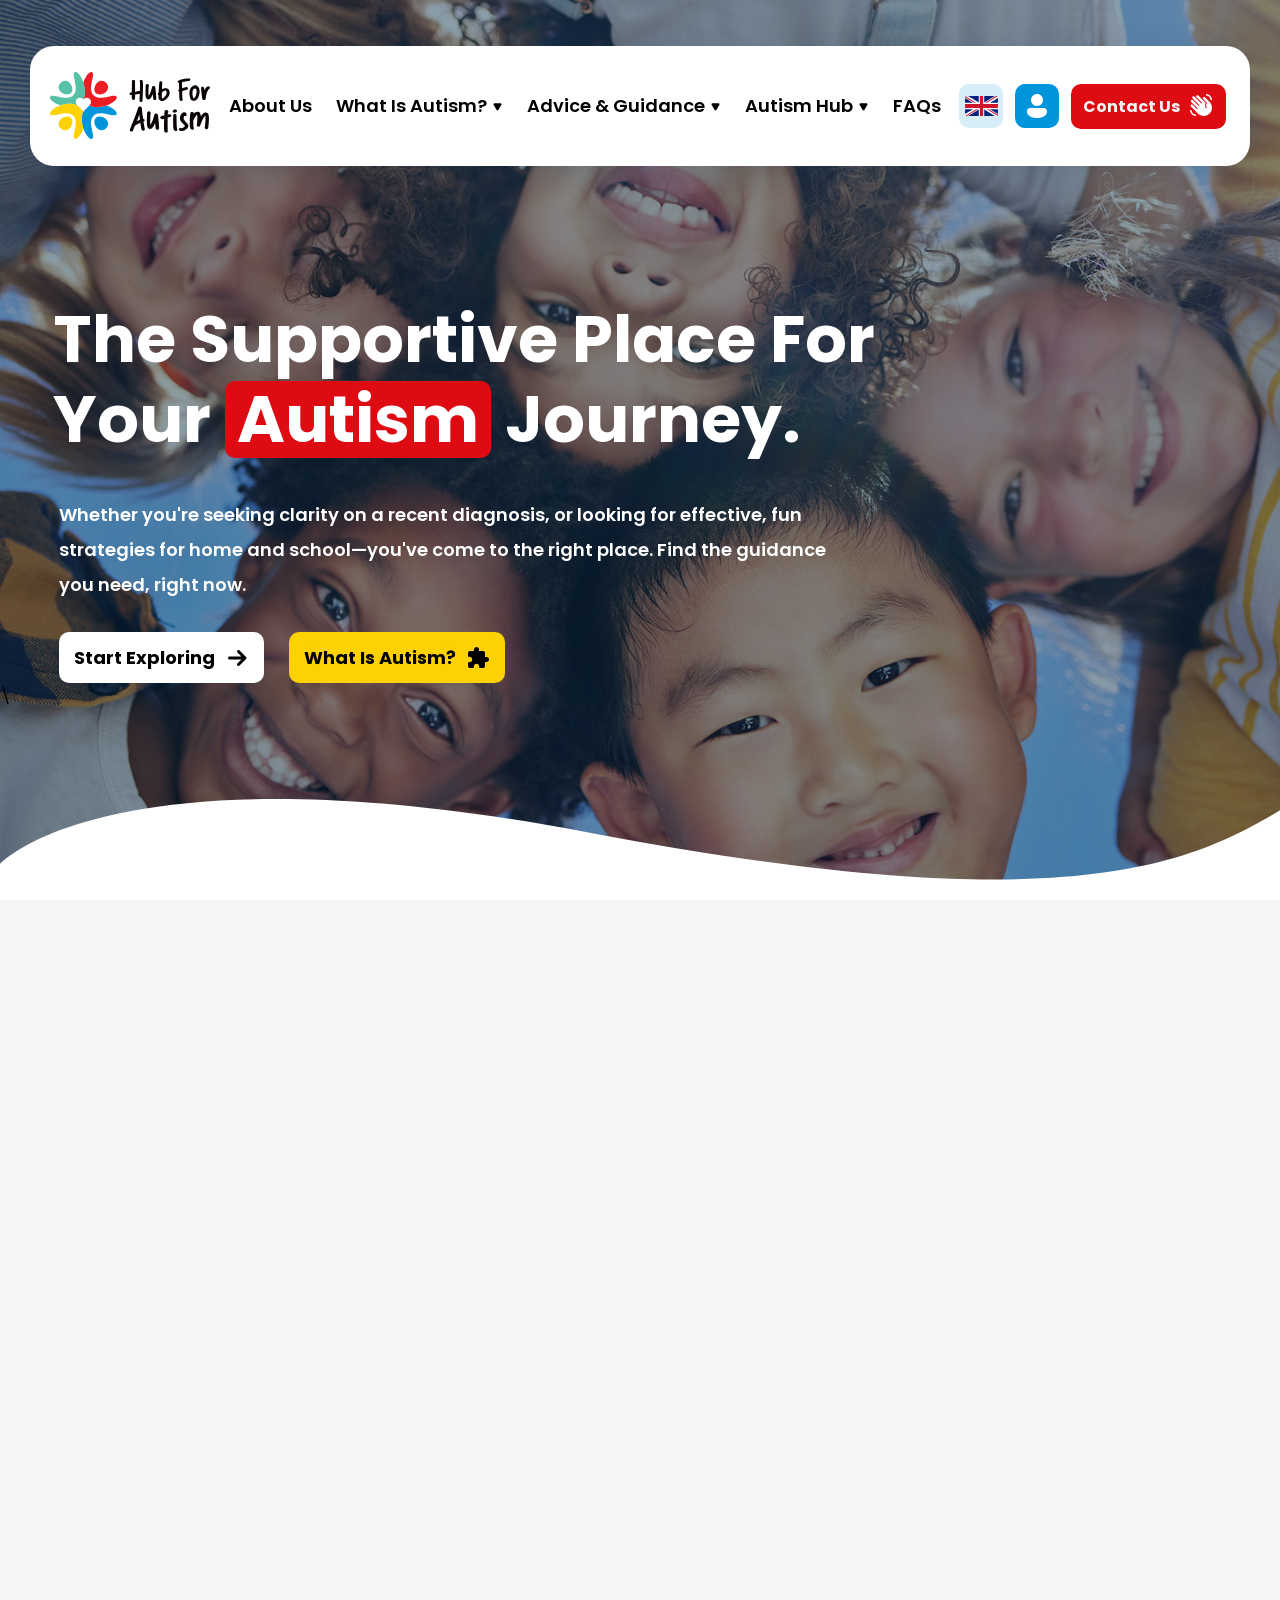
==== index.html @ 1353f4ae "Initial commit" ====
<!DOCTYPE html>
<html lang="en">
<head>
    <meta charset="UTF-8">
    <meta name="viewport" content="width=device-width, initial-scale=1.0">
    <title>Hub For Autism</title>

    <link rel="stylesheet" href="./assets/css/style.css">


    <link rel="preconnect" href="https://fonts.googleapis.com">
    <link rel="preconnect" href="https://fonts.gstatic.com" crossorigin>

    <link href="https://fonts.googleapis.com/css2?family=Poppins:wght@400;500;600;700&display=swap" rel="stylesheet">
</head>
<body>

    <header class="header" id="top">
         <div class="container">
        <div class="header-container">
           
            <div class="logo">
                <img src="./assets/images/Logo.svg" alt="Logo">
            </div>

            <nav class="navbar">

                <a href="#">About Us</a>

                <div class="nav-link" id="autismNavLink">
                     <a href="#" class="arrow-class">
                        <span> What Is Autism?</span>
                        <div class="arrow_down">
                 <svg xmlns="http://www.w3.org/2000/svg" width="10" height="24" viewBox="0 0 10 24" fill="none">
                    <g clip-path="url(#clip0_20278_7721)">
                        <path d="M5.36603 16C4.98113 16.6667 4.01887 16.6667 3.63397 16L0.602887 10.75C0.217987 10.0833 0.699112 9.25 1.46891 9.25L7.53109 9.25C8.30089 9.25 8.78202 10.0833 8.39712 10.75L5.36603 16Z" fill="black"/>
                    </g>
                    <defs>
                        <clipPath id="clip0_20278_7721">
                        <rect width="24" height="10" fill="white" transform="translate(10) rotate(90)"/>
                        </clipPath>
                    </defs>
                    </svg>
                        </div>
                      </a>

                      <div class="mega-menu autism-mega-menu">
                        <div class="mega-menu-inner">

                            <div class="mega-card">
                                <div class="inner-card">
                                <div class="mega-card-icon">
                                       <img src="./assets/images/Group.svg" alt="">
                                </div>

                                <div class="inner-card-content">
                                <h3>What Is Autism?</h3>
                                <div>
                                <p>Gain a clear understanding of what is Autism, its definitions, and its various presentations. This guide offers the clarity needed to move forward with confidence and support.</p>
                                   <a href=""  class="autism_mega_btn  autism_bb" style="background-color: #006FA2;">
                                                <span style="color: white;">Learn more</span>
                                            <div class="hero_icons">
                                                   <svg xmlns="http://www.w3.org/2000/svg" width="19" height="16" viewBox="0 0 19 16" fill="none" class="arrow arrow1">
                            <path d="M9.91821e-05 7.96258C9.91821e-05 7.56476 0.158134 7.18323 0.43944 6.90192C0.720745 6.62062 1.10227 6.46258 1.5001 6.46258H13.3801L9.4401 2.52258C9.17514 2.23823 9.03089 1.86214 9.03775 1.47354C9.04461 1.08494 9.20203 0.714167 9.47686 0.439341C9.75168 0.164515 10.1225 0.00708866 10.5111 0.000232697C10.8997 -0.00662422 11.2757 0.137624 11.5601 0.402584L18.0601 6.90258C18.341 7.18383 18.4988 7.56508 18.4988 7.96258C18.4988 8.36009 18.341 8.74133 18.0601 9.02258L11.5601 15.5226C11.4228 15.67 11.2572 15.7882 11.0732 15.8701C10.8892 15.9521 10.6905 15.9962 10.4891 15.9998C10.2877 16.0033 10.0877 15.9663 9.9009 15.8908C9.71413 15.8154 9.54446 15.7031 9.40202 15.5607C9.25958 15.4182 9.1473 15.2486 9.07185 15.0618C8.99641 14.875 8.95936 14.6749 8.96292 14.4735C8.96647 14.2721 9.01055 14.0735 9.09254 13.8895C9.17452 13.7055 9.29273 13.5399 9.4401 13.4026L13.3801 9.46258H1.5001C0.6721 9.46258 9.91821e-05 8.79058 9.91821e-05 7.96258Z" fill="white"/>
                            </svg>
                             <svg xmlns="http://www.w3.org/2000/svg" width="19" height="16" viewBox="0 0 19 16" fill="none" class="arrow arrow2">
                            <path d="M9.91821e-05 7.96258C9.91821e-05 7.56476 0.158134 7.18323 0.43944 6.90192C0.720745 6.62062 1.10227 6.46258 1.5001 6.46258H13.3801L9.4401 2.52258C9.17514 2.23823 9.03089 1.86214 9.03775 1.47354C9.04461 1.08494 9.20203 0.714167 9.47686 0.439341C9.75168 0.164515 10.1225 0.00708866 10.5111 0.000232697C10.8997 -0.00662422 11.2757 0.137624 11.5601 0.402584L18.0601 6.90258C18.341 7.18383 18.4988 7.56508 18.4988 7.96258C18.4988 8.36009 18.341 8.74133 18.0601 9.02258L11.5601 15.5226C11.4228 15.67 11.2572 15.7882 11.0732 15.8701C10.8892 15.9521 10.6905 15.9962 10.4891 15.9998C10.2877 16.0033 10.0877 15.9663 9.9009 15.8908C9.71413 15.8154 9.54446 15.7031 9.40202 15.5607C9.25958 15.4182 9.1473 15.2486 9.07185 15.0618C8.99641 14.875 8.95936 14.6749 8.96292 14.4735C8.96647 14.2721 9.01055 14.0735 9.09254 13.8895C9.17452 13.7055 9.29273 13.5399 9.4401 13.4026L13.3801 9.46258H1.5001C0.6721 9.46258 9.91821e-05 8.79058 9.91821e-05 7.96258Z" fill="white"/>
                            </svg>
                                                </div>
                                        
                                        </a>
                                </div>
                            </div>
                        
                            </div>
                                           <svg class="star-shape" xmlns="http://www.w3.org/2000/svg"
                                    width="135" height="137"
                                    viewBox="0 0 135 137" fill="none">
                                    <path d="M75.786 77.1329L76.708 118L51.179 84.6376L30.9794 109.562L34.8527 74.1718L0 79.4731L30.2994 52.0998L15.9667 31.5189L41.3925 36.2905L61.6491 -9.39723L68.762 28.2525L135 -19L79.8836 52.0191L109.489 73.9507L75.786 77.1329Z" fill="#F5F5F5"/>
                                </svg>
                                                        </div>
                               
                        <div class="mega-links">

    <div class="mega-links-col">

        <a href="#" class="mega-link-item">
            <div class="main">
                <div class="mega-link-icon">
                  <svg xmlns="http://www.w3.org/2000/svg" width="49" height="49" viewBox="0 0 49 49" fill="none">
                    <g clip-path="url(#clip0_20278_7607)">
                        <path d="M37.9014 18.9956C37.5304 18.7953 37.1182 18.6835 36.6969 18.6689C35.6985 18.6689 34.1693 18.9547 33.5772 18.9956C33.2237 18.9725 32.869 18.9725 32.5155 18.9956C32.24 19.0643 31.9913 19.2136 31.8009 19.4243C31.3109 20.0368 31.1068 20.9556 30.678 21.6293C30.6113 21.7456 30.517 21.8437 30.4034 21.9149C30.2898 21.9861 30.1605 22.0283 30.0267 22.0377C29.5367 22.0377 29.2509 22.0377 29.0876 21.7314C28.4751 20.9147 28.3117 19.6897 27.2521 19.2406C26.6747 19.0445 26.0634 18.9681 25.4555 19.016C24.5571 19.016 23.5179 19.1997 22.7237 19.2814C22.8244 19.0296 22.9061 18.771 22.9687 18.5056C23.2137 17.2806 22.9687 15.9555 23.2341 14.7122L23.6016 14.8347C23.9895 14.9265 24.3938 14.9265 24.7837 14.8347C26.2213 14.3608 27.4155 13.3418 28.1096 11.9967C28.3699 11.507 28.506 10.9609 28.506 10.4063C28.506 9.85169 28.3699 9.30556 28.1096 8.81583C27.9443 8.52714 27.7109 8.28323 27.4298 8.10531C27.1487 7.92739 26.8284 7.82087 26.4967 7.79499C25.8727 7.72275 25.2424 7.72275 24.6184 7.79499H24.0916C23.5376 6.90461 23.1437 5.9241 22.9279 4.89787C22.7584 4.28537 22.4583 3.7137 22.0499 3.2237C21.5173 2.79164 20.8943 2.48492 20.227 2.32624C19.5598 2.16755 18.8654 2.16098 18.1953 2.30699C18.0238 2.32254 17.8648 2.40313 17.7509 2.53222C17.637 2.66131 17.5769 2.82911 17.5828 3.00116C17.588 3.08702 17.6101 3.171 17.6478 3.24829C17.6855 3.32559 17.7382 3.39467 17.8027 3.45157C17.8672 3.50848 17.9423 3.55209 18.0236 3.57991C18.105 3.60772 18.1911 3.61919 18.2769 3.61366C19.8082 3.61366 20.6045 3.61366 21.0332 4.18533C21.366 4.66308 21.5844 5.21637 21.6641 5.7962C21.905 6.91504 22.3623 7.97466 23.0116 8.91791C23.1171 9.05952 23.2521 9.17663 23.4071 9.2612C23.5622 9.34578 23.7337 9.39583 23.9099 9.40791H25.825C26.1517 9.40791 26.4987 9.40791 26.6417 9.63249C26.7952 9.96663 26.8461 10.3388 26.7879 10.7019C26.7297 11.065 26.5652 11.4026 26.315 11.6721C25.8107 12.3597 25.0938 12.862 24.2754 13.1013C24.112 13.1013 23.8874 13.1013 23.6629 12.9584C23.2532 12.8604 22.838 12.8331 22.4174 12.8767C22.1439 12.8943 21.8837 13.0017 21.6773 13.1822C21.471 13.3627 21.33 13.6062 21.2762 13.8751C20.9291 15.2634 21.1128 16.7722 20.8066 18.1789C20.7147 18.5546 20.5616 18.9139 20.3574 19.2406C19.8266 19.2406 18.9691 18.8731 18.867 18.8731C18.2776 18.7025 17.6676 18.6132 17.054 18.6077C16.7574 17.6498 16.3315 16.737 15.7882 15.8943C15.4556 15.4508 15.0243 15.0908 14.5286 14.8428C14.0329 14.5947 13.4862 14.4654 12.9319 14.4651C12.4424 14.4354 11.9535 14.5304 11.5107 14.741C11.068 14.9517 10.6859 15.2712 10.4002 15.6697C9.75626 16.8137 9.35393 18.0777 9.21807 19.3835L8.40141 19.5264H5.09799C4.40897 19.5244 3.72296 19.4352 3.05633 19.261C2.54591 19.1385 2.44383 18.6893 2.44383 18.1993C2.56633 17.009 2.8787 15.8453 3.36258 14.753C4.31382 12.481 5.7728 10.457 7.62762 8.83624C9.48275 7.16176 11.674 5.90257 14.0548 5.14287C14.1648 5.07729 14.2496 4.97667 14.2955 4.85715C14.3415 4.73764 14.3461 4.60614 14.3084 4.48374C14.2707 4.36135 14.1931 4.25514 14.0879 4.18215C13.9826 4.10916 13.856 4.07361 13.7281 4.0812C11.1543 4.80507 8.76234 6.06435 6.70887 7.77662C4.61383 9.50062 2.94472 11.6847 1.83133 14.1589C1.06372 15.6758 0.671614 17.3548 0.687993 19.0548C0.74719 19.5657 0.96059 20.0464 1.29979 20.433C1.63898 20.8197 2.08789 21.0938 2.58674 21.219C3.37483 21.4367 4.1772 21.5728 4.99387 21.6273H8.42183C8.9581 21.6586 9.49506 21.6586 10.0327 21.6273C10.2759 21.6112 10.5087 21.523 10.7015 21.3739C10.8942 21.2248 11.0381 21.0215 11.1148 20.7902C11.2863 19.606 11.5803 18.4423 11.9927 17.3194C12.0574 17.1152 12.1846 16.9365 12.3565 16.8086C12.5283 16.6807 12.7361 16.6101 12.9502 16.6068C13.1802 16.606 13.4071 16.6592 13.6128 16.762C13.8184 16.8648 13.9971 17.0145 14.1344 17.1989C14.6707 18.1299 15.0994 19.1092 15.4207 20.1369C15.5113 20.3299 15.6478 20.4978 15.8183 20.6259C15.9888 20.754 16.188 20.8385 16.3986 20.8719C17.2153 20.9263 18.0313 20.9263 18.8466 20.8719C19.0507 20.8719 20.3982 21.0556 20.8882 21.0352C21.0855 21.0391 21.2811 20.999 21.4609 20.9177C21.6406 20.8365 21.8 20.7162 21.9274 20.5656V20.4431C22.7237 20.4431 24.112 20.3002 25.2737 20.3206C25.6767 20.3033 26.0791 20.3657 26.4579 20.5044C26.9275 20.729 26.9887 21.2394 27.15 21.6885C27.3072 22.2398 27.6094 22.74 28.0279 23.1361C28.5588 23.5587 29.2284 23.7629 29.9063 23.7077C30.5167 23.6955 31.1027 23.4627 31.556 23.0544C32.0664 22.4242 32.4951 21.7437 32.8422 21.0127C33.6589 21.0127 36.2906 20.7473 36.2906 20.7473C36.2906 21.0944 35.8414 23.6057 35.6168 24.6061C35.395 25.6119 35.1227 26.6042 34.8002 27.5828L32.6176 34.0712C32.4667 34.6354 32.2757 35.1881 32.0459 35.725C31.9435 35.9654 31.782 36.1761 31.5764 36.3375C30.919 36.7429 30.1812 37 29.4142 37.0909C28.1178 37.2134 26.8132 37.2134 25.5187 37.0909H22.7012C22.395 37.1113 22.0887 37.1113 21.7825 37.0909C22.1154 36.3249 22.3289 35.5124 22.4154 34.6817C22.6881 33.1708 22.6881 31.6233 22.4154 30.1124C22.3334 29.9058 22.1976 29.7248 22.022 29.5884C21.8464 29.452 21.6375 29.365 21.417 29.3366L19.8654 29.1325C19.3003 29.0371 18.7718 28.7901 18.3362 28.4179C18.1571 28.2701 18.0104 28.0871 17.905 27.8802C17.7997 27.6733 17.7379 27.447 17.7237 27.2153C17.7237 26.6437 17.7237 26.3374 18.0912 26.2762C18.777 26.2417 19.4642 26.3036 20.1328 26.4599C20.582 26.5702 21.0495 26.5702 21.4987 26.4599C21.72 26.3207 21.9032 26.1285 22.0315 25.9007C22.1598 25.6729 22.2293 25.4167 22.2337 25.1553C22.3072 24.0324 22.3072 22.9101 22.2337 21.7886C22.2285 21.7027 22.2064 21.6187 22.1687 21.5414C22.1309 21.4642 22.0783 21.3951 22.0138 21.3382C21.9493 21.2813 21.8742 21.2376 21.7928 21.2098C21.7114 21.182 21.6254 21.1705 21.5395 21.1761C21.3698 21.1866 21.2109 21.2629 21.0966 21.3887C20.9822 21.5145 20.9214 21.6799 20.927 21.8498C20.9915 22.9462 20.9505 24.0463 20.8045 25.1349C20.2116 25.0621 19.6247 24.9461 19.0487 24.7878C18.3523 24.6506 17.6298 24.7664 17.0111 25.1145C16.6842 25.3699 16.4281 25.7047 16.2673 26.0871C16.1065 26.4695 16.0463 26.8868 16.0924 27.299C16.0944 28.034 16.3374 28.7507 16.7865 29.3366C17.4433 30.1445 18.3341 30.7294 19.3366 31.0108L20.5616 31.2354C20.6494 32.0622 20.6494 32.8973 20.5616 33.7242C20.5003 34.7042 20.2084 35.6556 19.7041 36.4988C19.7041 36.6009 19.4999 36.6009 19.3774 36.6417C18.95 36.7642 18.5145 36.8391 18.0707 36.8663H15.5207C14.5188 36.8923 13.5164 36.8446 12.5215 36.7234C11.9613 36.6715 11.415 36.5193 10.9086 36.2742C10.6124 36.1135 10.3606 35.8821 10.1756 35.6004C9.72645 34.9063 9.37937 34.11 8.99145 33.5608C7.40154 31.438 5.96987 29.2011 4.70803 26.8682C3.89545 25.3166 3.25233 23.6832 2.78887 21.9927C2.78008 21.912 2.75419 21.834 2.71291 21.7641C2.67164 21.6941 2.61592 21.6338 2.54949 21.587C2.48306 21.5403 2.40742 21.5082 2.32763 21.493C2.24784 21.4778 2.16573 21.4798 2.08675 21.4988C2.00778 21.5178 1.93377 21.5534 1.86964 21.6033C1.80552 21.6531 1.75276 21.7161 1.71487 21.7879C1.67699 21.8598 1.65485 21.9389 1.64994 22.02C1.64502 22.1011 1.65744 22.1823 1.68637 22.2582C2.06612 24.061 2.65412 25.8147 3.4422 27.4807C4.63185 29.9549 5.99571 32.3415 7.52349 34.6225C7.95224 35.2758 8.29933 36.2762 8.80974 37.05C9.09762 37.5053 9.48962 37.8892 9.95103 38.173C10.6584 38.5467 11.4252 38.7954 12.2173 38.9079L13.1748 39.0304V40.5188C13.1871 40.9455 13.2769 41.3682 13.4402 41.7642C13.6158 42.1869 13.8955 42.5605 14.2569 42.8443L14.6244 43.0484C14.6152 43.1093 14.6152 43.1713 14.6244 43.2322C14.7 44.4184 15.0327 45.574 15.6044 46.6173C16.0638 47.389 16.7375 48.0117 17.5399 48.4139C18.5129 48.8424 19.5719 49.0396 20.6339 48.99C21.6959 48.9404 22.732 48.6454 23.6608 48.1281C24.6394 47.648 25.4253 46.849 25.8892 45.8626C26.353 44.8762 26.4672 43.7613 26.2129 42.7014C26.5332 42.547 26.8341 42.3551 27.1092 42.1297C27.5662 41.6971 27.9291 41.1747 28.175 40.5954C28.4209 40.0161 28.5446 39.3923 28.5384 38.763H29.6409C30.666 38.6769 31.6605 38.3705 32.5564 37.8647C33.0474 37.5604 33.449 37.1313 33.7201 36.6213C34.01 36.0251 34.2618 35.4126 34.4755 34.7838C35.0676 33.2954 35.7393 31.8275 36.3314 30.337C36.5968 29.6633 36.8418 29.01 37.0664 28.2954C37.4135 27.2562 37.7197 26.2578 37.9647 25.1145C38.2057 24.0256 38.369 22.9237 38.4547 21.809C38.5202 21.1641 38.5202 20.5143 38.4547 19.8694C38.4262 19.6939 38.3627 19.526 38.268 19.3755C38.1733 19.2251 38.0494 19.0952 37.9035 18.9935M23.4791 45.8843C22.7249 46.3701 21.8636 46.6644 20.9699 46.7418C20.0856 46.8669 19.1843 46.7829 18.3382 46.4968C17.6775 46.2838 17.1088 45.8525 16.7253 45.2739C16.386 44.735 16.1247 44.1507 15.9494 43.5384H16.0719C16.89 43.6705 17.7134 43.7385 18.5424 43.7426C19.7469 43.7426 20.9515 43.5997 22.0928 43.518C23.0456 43.4418 23.9909 43.3057 24.9287 43.1097C24.9488 43.6585 24.8257 44.2031 24.5715 44.69C24.3174 45.1768 23.9409 45.5871 23.4791 45.8843ZM26.0312 40.8087C24.7545 41.3919 23.3376 41.5974 21.9479 41.4008C20.6432 41.5029 19.2774 41.605 17.8686 41.6254C17.3174 41.654 16.7661 41.654 16.2149 41.6254C15.9065 41.61 15.6032 41.5409 15.3186 41.4212C15.0685 41.347 14.8474 41.1972 14.6857 40.9925C14.5394 40.7072 14.4558 40.394 14.4407 40.0737C14.4202 39.7406 14.4202 39.4065 14.4407 39.0733H15.4819C16.7736 39.1033 18.0592 39.0284 19.3386 38.8487C19.9348 38.7364 20.5003 38.4935 20.9924 38.1342C21.0826 38.2425 21.2036 38.3209 21.3394 38.3587C21.7696 38.4404 22.2044 38.488 22.6441 38.5017H25.4187L27.1521 38.665C27.1227 39.0804 27.0078 39.4853 26.8146 39.8542C26.6214 40.2231 26.354 40.5481 26.0292 40.8087" fill="black"/>
                        <path d="M48.0812 8.775C47.7437 7.86577 47.3496 6.98105 46.8991 6.12083C46.2954 4.7361 45.3817 3.50858 44.2283 2.53297C43.075 1.55737 41.713 0.859769 40.2474 0.493995C37.4126 -0.224734 34.4352 -0.154129 31.6377 0.698162C31.514 0.733575 31.4037 0.804789 31.3205 0.902827C31.2373 1.00087 31.1849 1.12134 31.1701 1.24907C31.1552 1.3768 31.1785 1.50606 31.237 1.62057C31.2955 1.73508 31.3866 1.82971 31.4988 1.89254C31.6463 1.97595 31.8198 2.00074 31.9847 1.96195C34.5408 1.24641 37.2442 1.24641 39.8002 1.96195C41.0187 2.29626 42.143 2.90874 43.0847 3.7512C44.0263 4.59366 44.7597 5.64313 45.227 6.81704C45.3699 7.16412 45.6966 7.8787 45.9416 8.59329C46.1866 9.30787 46.3499 9.53245 46.2682 9.79787C46.1866 10.0633 46.0028 10.0225 45.8395 10.145C45.3699 10.4512 44.7778 10.737 44.3082 11.0208C44.0197 11.2019 43.7611 11.4196 43.5324 11.6742C43.4125 11.8064 43.3201 11.9611 43.2605 12.1293C43.201 12.2976 43.1754 12.476 43.1853 12.6542C43.1853 12.9808 43.3282 13.5117 43.3282 13.7546C43.3062 14.2151 43.1731 14.6634 42.9403 15.0613C42.8822 15.2054 42.7876 15.3319 42.666 15.4285C42.5443 15.5251 42.3997 15.5885 42.2462 15.6125C41.7786 15.6125 41.5744 15.3267 41.3703 15.0205C41.0753 14.5196 40.7335 14.0479 40.3494 13.6117C39.9874 13.2207 39.5191 12.944 39.0019 12.8155C38.6743 12.7328 38.3312 12.7328 38.0036 12.8155C37.2641 13.1072 36.548 13.4553 35.8619 13.8567C35.6901 13.9581 35.5044 14.0338 35.3106 14.0813H35.1677C35.009 13.8639 34.8723 13.6314 34.7594 13.3871C34.4123 12.6317 34.1469 11.7334 33.8202 11.08L33.6773 10.7962C34.7203 10.186 35.6188 9.35713 36.311 8.36666C36.6563 7.8314 36.787 7.18568 36.6773 6.55828C36.5676 5.93087 36.2254 5.36788 35.719 4.98158C35.4636 4.72969 35.1604 4.53131 34.8274 4.39809C34.4943 4.26487 34.138 4.19947 33.7794 4.20575C32.7148 4.41343 31.6758 4.73515 30.6801 5.16533L30.578 4.81825L29.4347 1.6557C29.3833 1.5095 29.2758 1.38973 29.1361 1.32272C28.9963 1.25572 28.8357 1.24697 28.6895 1.29841C28.6171 1.32388 28.5504 1.36336 28.4933 1.4146C28.4362 1.46583 28.3897 1.52782 28.3565 1.59702C28.2895 1.73677 28.2808 1.89742 28.3322 2.04362L29.3326 5.247C29.3326 5.247 29.5164 5.90033 29.6184 6.12491C29.6725 6.26459 29.768 6.38441 29.892 6.46834C30.0161 6.55226 30.1628 6.59628 30.3126 6.5945C31.313 6.5945 32.3543 5.90033 33.3935 5.737C33.6198 5.68083 33.8572 5.68726 34.0801 5.75558C34.3031 5.82391 34.5033 5.95158 34.6593 6.12491C34.8612 6.29257 34.9953 6.52788 35.0366 6.78704C35.0779 7.0462 35.0237 7.31154 34.8839 7.53366C34.1285 8.46262 33.1812 9.22212 32.1072 9.755C31.9407 9.84958 31.8056 9.99087 31.7185 10.1614C31.6315 10.3319 31.5962 10.5243 31.6172 10.7146C31.7193 11.1746 31.8759 11.617 32.0868 12.0417C32.3727 12.695 32.6177 13.5933 32.9239 14.3671C33.0954 14.7727 33.3132 15.1538 33.5772 15.5105C33.7695 15.7668 34.0193 15.9743 34.3066 16.1162C34.5939 16.258 34.9106 16.3303 35.231 16.3271C36.0447 16.2346 36.8259 15.9551 37.5136 15.5105C37.9219 15.2859 38.5957 15.0205 38.5957 15.0205C38.8774 15.2593 39.1122 15.5513 39.2898 15.878C39.5729 16.3557 39.9132 16.7906 40.3107 17.1826C40.599 17.4474 40.9424 17.6451 41.3163 17.7616C41.6901 17.8781 42.085 17.9105 42.4728 17.8563C42.8774 17.8154 43.2687 17.6886 43.6204 17.4844C43.9721 17.2802 44.2763 17.0033 44.5124 16.6722C45.1167 15.8555 45.4597 14.8735 45.4924 13.8567C45.5427 13.5183 45.5427 13.1743 45.4924 12.8359C46.0641 12.4275 46.9216 12.0396 47.532 11.57C47.8476 11.2919 48.0925 10.9427 48.2466 10.5512C48.3734 9.95629 48.3165 9.33684 48.0833 8.775" fill="#0095DA"/>
                    </g>
                    <defs>
                        <clipPath id="clip0_20278_7607">
                        <rect width="49" height="49" fill="white"/>
                        </clipPath>
                    </defs>
                    </svg>
                </div>
                <div class="mega-link-text">
                    <h4>History of Autism</h4>
                    <p>Explore the evolution of Autism and understand the history.</p>
                </div>
            </div>
        </a>

        <svg xmlns="http://www.w3.org/2000/svg" width="444" height="2" viewBox="0 0 444 2" fill="none" class="mega-link-line">
            <path d="M1 1H443" stroke="#005379" stroke-opacity="0.1" stroke-width="2" stroke-linecap="round"/>
        </svg>

        <a href="#" class="mega-link-item">
            <div class="main">
                <div class="mega-link-icon">
                   <svg xmlns="http://www.w3.org/2000/svg" width="49" height="49" viewBox="0 0 49 49" fill="none">
                    <g clip-path="url(#clip0_20278_7619)">
                        <path fill-rule="evenodd" clip-rule="evenodd" d="M18.0891 28.0424C19.2732 26.7969 20.437 25.6107 21.5211 24.6716C22.348 24.8941 23.1994 25.0187 24.0528 25.0391C24.1307 25.0449 24.2091 25.0352 24.2833 25.0106C24.3575 24.986 24.4261 24.947 24.4851 24.8957C24.5442 24.8445 24.5925 24.782 24.6272 24.712C24.662 24.642 24.6826 24.5658 24.6877 24.4878C24.6933 24.4111 24.6833 24.334 24.6583 24.2612C24.6334 24.1884 24.594 24.1214 24.5425 24.0642C24.491 24.0071 24.4285 23.9608 24.3588 23.9284C24.289 23.8959 24.2134 23.8779 24.1365 23.8753C19.5407 23.4466 17.3949 20.6046 17.3337 17.6237C17.9666 17.9586 18.6607 18.1668 19.3753 18.2362C19.7102 18.2866 20.0436 18.2866 20.3757 18.2362C20.716 18.19 21.0434 18.1015 21.3578 17.9708C22.1479 17.6841 22.851 17.199 23.3995 16.5621C23.3995 16.5621 23.3995 16.3987 23.522 16.3171C23.7778 16.4804 24.0439 16.6233 24.3202 16.7458C25.0246 17.0745 25.7657 17.3216 26.5252 17.4808C27.9748 17.7503 29.4591 17.785 30.9189 17.5829C31.0943 19.1323 30.6721 20.6902 29.7385 21.9391C28.8049 23.188 27.4301 24.0338 25.8944 24.3041C25.7191 24.3246 25.5589 24.4131 25.4481 24.5506C25.3374 24.688 25.285 24.8634 25.3023 25.0391C25.3277 25.2161 25.4205 25.3764 25.5612 25.4867C25.7019 25.597 25.8798 25.6487 26.0577 25.6311C27.05 25.5304 28.0136 25.2392 28.8956 24.7736C29.6034 25.5331 30.2363 26.3498 30.7944 27.2236C31.121 27.7136 31.4293 28.2036 31.7356 28.7141C32.0418 29.2245 32.3072 29.7369 32.5727 30.2678C32.8912 30.8776 33.1702 31.5037 33.4097 32.1461C33.8385 32.8832 34.8818 33.0261 35.3105 31.7378C35.1472 30.3903 34.943 30.6353 34.5347 29.4511C34.3078 28.8096 34.0278 28.1882 33.6976 27.5932C33.3714 26.9891 32.9739 26.4263 32.5135 25.917C31.803 25.1412 31.0001 24.4555 30.1227 23.8753C31.0709 22.9585 31.7988 21.8386 32.2514 20.5997C32.7041 19.3609 32.8698 18.0355 32.736 16.7234C32.7365 15.6502 32.5256 14.5875 32.1151 13.5959C31.7047 12.6043 31.1029 11.7034 30.344 10.9446C29.5852 10.1857 28.6843 9.5839 27.6927 9.17347C26.7011 8.76305 25.6384 8.55207 24.5652 8.55261C22.2411 8.45713 19.9734 9.28363 18.2557 10.8522C16.538 12.4207 15.5095 14.6043 15.3941 16.9275C15.3327 18.4493 15.7352 19.9538 16.5483 21.2417C17.3614 22.5295 18.5466 23.5398 19.947 24.1387C18.7547 24.839 17.6256 25.6454 16.5782 26.5499C15.6462 27.356 14.8349 28.2918 14.1691 29.3286C13.5112 30.2818 13.1679 31.4168 13.187 32.5749C13.187 33.5365 14.3712 34.0673 14.5345 33.2915C14.6979 31.8827 15.1266 31.7602 15.9841 30.5761C16.6402 29.6913 17.3418 28.8468 18.0891 28.0424ZM24.5652 10.9026C26.0394 10.8368 27.4851 11.324 28.6188 12.2685C29.7526 13.2131 30.4928 14.5469 30.6943 16.0088C29.4463 15.9594 28.21 15.7466 27.0173 15.3759C25.8078 14.9881 24.6593 14.4314 23.6057 13.7221C22.7263 13.1526 21.9294 12.4649 21.2373 11.6784C22.2834 11.1991 23.4151 10.9353 24.5652 10.9026ZM19.8878 12.4134C20.4595 13.569 21.2577 14.598 22.2357 15.4371L22.3378 15.5392C22.071 15.6579 21.7894 15.7403 21.5007 15.7842C21.1672 15.8046 20.8338 15.8046 20.5003 15.7842L19.4999 15.9271C18.832 16.1078 18.1483 16.224 17.4582 16.2742C17.7605 14.7307 18.6266 13.3531 19.8878 12.4134Z" fill="#020202"/>
                        <path fill-rule="evenodd" clip-rule="evenodd" d="M32.1032 36.0906C32.163 35.9959 32.1948 35.8861 32.1948 35.7741C32.1948 35.6621 32.163 35.5523 32.1032 35.4577C31.6132 34.6614 30.4698 35.7435 29.1836 36.0497C28.0321 36.3124 26.867 36.4826 25.6882 36.5602C22.6827 36.8228 19.6549 36.4827 16.7825 35.5597C15.3311 35.1218 13.9539 34.468 12.6971 33.6202C11.4869 32.8372 10.3934 31.8873 9.44882 30.7986C7.76442 28.712 6.65112 26.2235 6.21805 23.5771C5.78497 20.9307 6.04698 18.2171 6.9784 15.7025C7.77841 13.1491 9.10905 10.7937 10.8831 8.7906C12.6571 6.7875 14.8345 5.18197 17.2725 4.07928C18.7713 3.43845 20.3318 2.95273 21.9295 2.62969C23.4633 2.28111 25.0417 2.17093 26.609 2.30303C30.8904 2.89103 34.7757 5.12665 37.436 8.53215C40.1604 11.9504 41.6433 16.1925 41.6418 20.5637C41.6211 22.2577 41.4088 23.944 41.0089 25.5903C40.6323 27.2274 39.9387 28.7748 38.9672 30.1452C38.0396 31.2045 37.0292 32.1883 35.9456 33.0873C35.0266 33.5836 34.1517 34.1573 33.3302 34.8023C33.2715 34.917 33.2459 35.0458 33.2562 35.1742C33.2666 35.3026 33.3125 35.4256 33.3888 35.5295C33.465 35.6333 33.5687 35.7139 33.6882 35.7621C33.8077 35.8104 33.9382 35.8244 34.0652 35.8027C36.4008 34.6261 38.4831 33.003 40.1943 31.0252C41.3172 29.5348 42.1134 27.8198 42.5218 25.9986C43.0011 24.2318 43.2684 22.4141 43.318 20.5841C43.43 15.7942 41.8869 11.1122 38.9489 7.32757C36.0584 3.43568 31.747 0.843729 26.9541 0.116403C25.135 -0.0936558 23.2943 -0.0178788 21.4987 0.340987C19.7488 0.692067 18.0388 1.21876 16.3946 1.91307C13.6486 3.15123 11.2007 4.96485 9.21655 7.23118C7.23236 9.49751 5.75821 12.1637 4.89386 15.0492C3.91435 17.9126 3.70622 20.9835 4.29043 23.9528C4.87463 26.9222 6.23055 29.6854 8.22178 31.9644C10.5115 34.2746 13.3105 36.0164 16.3946 37.0502C19.5003 37.8508 22.7181 38.1268 25.9149 37.8668C27.1532 37.7532 28.3816 37.5485 29.5899 37.2543C30.4569 36.9277 31.2947 36.5397 32.1032 36.0906Z" fill="#0095DA"/>
                        <path fill-rule="evenodd" clip-rule="evenodd" d="M44.9944 43.0568C44.7801 42.0523 44.3168 41.1179 43.6469 40.3393C42.8077 39.3389 41.7052 38.5427 40.764 37.6239C39.8228 36.7052 39.2532 36.0702 38.4774 35.3352C38.2512 35.1156 38.0051 34.9174 37.7424 34.7431C37.6283 34.6216 37.4754 34.5438 37.3101 34.523C37.1448 34.5023 36.9774 34.54 36.8369 34.6296C36.6964 34.7192 36.5917 34.8551 36.5408 35.0138C36.4899 35.1725 36.496 35.3439 36.5582 35.4986C36.8849 35.7558 37.1775 36.0484 37.4361 36.3765C38.1507 37.1523 38.8244 38.0098 39.4778 38.7856C40.1311 39.5615 41.2949 40.5435 42.0503 41.5439C42.4668 42.0952 42.7424 42.7424 42.8486 43.4223C42.8821 44.0135 42.7312 44.6006 42.4167 45.1024C42.1022 45.6042 41.6395 45.996 41.0927 46.2234C40.5963 46.5672 40.0134 46.7648 39.4103 46.7937C38.8072 46.8225 38.2081 46.6816 37.6811 46.3868C37.2412 46.0467 36.8497 45.6483 36.5174 45.2026C35.9695 44.3926 35.4776 43.546 35.0453 42.6689C34.3103 41.2806 33.5753 39.8902 33.0036 38.4386C32.6974 37.7444 32.7791 37.969 32.4932 37.2544C32.2074 36.5398 31.1437 37.2544 31.3683 37.7852C31.6745 38.7448 31.6133 38.7856 31.9604 39.7248C32.4299 40.9927 32.9404 42.2401 33.4916 43.4856C33.8904 44.471 34.3532 45.4238 34.8799 46.3439C35.3005 47.0299 35.8314 47.6383 36.4541 48.1426C37.3218 48.7026 38.3327 49.0004 39.3655 49.0004C40.3983 49.0004 41.4091 48.7026 42.2769 48.1426C43.2029 47.6834 43.9623 46.9464 44.4492 46.0346C44.936 45.1228 45.1279 44.0818 44.9944 43.0568ZM25.0963 27.5524C25.1052 27.4339 25.077 27.3155 25.0155 27.2138C24.954 27.112 24.8624 27.032 24.7533 26.9848C24.6808 26.9546 24.6031 26.9387 24.5246 26.9378C24.4075 26.9338 24.2918 26.9647 24.1922 27.0265C24.0926 27.0883 24.0136 27.1782 23.9652 27.2849C23.9334 27.3558 23.9154 27.432 23.9121 27.5095C23.7284 28.2445 23.5038 28.9387 23.3813 29.7166C23.2847 30.3389 23.2847 30.9725 23.3813 31.5949C23.4834 32.3503 23.6467 33.0669 23.81 33.8019C23.81 33.9806 23.881 34.152 24.0074 34.2783C24.1337 34.4047 24.3051 34.4757 24.4838 34.4757C24.6625 34.4757 24.8338 34.4047 24.9602 34.2783C25.0865 34.152 25.1575 33.9806 25.1575 33.8019C25.1575 33.0669 25.4229 32.3728 25.5046 31.6378C25.5226 31.325 25.5226 31.0114 25.5046 30.6986C25.525 30.391 25.525 30.0847 25.5046 29.7798C25.4434 28.9816 25.2392 28.2874 25.0963 27.5524Z" fill="#020202"/>
                    </g>
                    <defs>
                        <clipPath id="clip0_20278_7619">
                        <rect width="49" height="49" fill="white"/>
                        </clipPath>
                    </defs>
                    </svg>
                </div>
                <div class="mega-link-text">
                    <h4>History of Autism</h4>
                    <p>Explore the evolution of Autism and understand the history.</p>
                </div>
            </div>
        </a>

        <svg xmlns="http://www.w3.org/2000/svg" width="444" height="2" viewBox="0 0 444 2" fill="none" class="mega-link-line">
            <path d="M1 1H443" stroke="#005379" stroke-opacity="0.1" stroke-width="2" stroke-linecap="round"/>
        </svg>

        <a href="#" class="mega-link-item">
            <div class="mega-link-icon">
              <svg xmlns="http://www.w3.org/2000/svg" width="49" height="49" viewBox="0 0 49 49" fill="none">
                        <path fill-rule="evenodd" clip-rule="evenodd" d="M41.7708 18.478C40.6566 18.5927 41.7708 19.92 41.6725 28.3143C41.6044 31.6705 41.3418 35.0198 40.886 38.3456C40.6386 39.9841 40.442 39.7547 39.8521 39.9841C33.8844 42.247 9.03403 43.1498 7.60684 40.4102C6.95142 39.1976 5.96828 28.937 6.3943 24.3457C6.54178 22.6088 6.60732 20.872 6.72202 19.1498C12.5045 19.6283 18.3165 19.6283 24.099 19.1498C24.2324 19.127 24.3534 19.0578 24.4407 18.9543C24.528 18.8509 24.5759 18.7199 24.5759 18.5845C24.5759 18.4492 24.528 18.3182 24.4407 18.2147C24.3534 18.1113 24.2324 18.042 24.099 18.0192C21.9508 17.9209 19.901 17.7898 17.9347 17.7079C9.73861 17.3638 6.68925 18.4289 6.72202 17.9865C7.00057 13.8229 7.57407 11.5764 7.24636 11.2815C7.15447 11.1914 7.03093 11.141 6.90226 11.141C6.77359 11.141 6.65005 11.1914 6.55816 11.2815C5.91912 12.0188 6.03382 14.3456 5.90274 15.1665C5.77165 15.9874 5.67334 16.9853 5.59141 17.9193C4.85749 23.3519 4.65991 28.8435 5.00153 34.3147C5.05888 36.6497 5.3784 38.9682 5.95189 41.2327C6.65349 42.2136 7.71303 42.8787 8.9013 43.0843C16.4108 45.1669 40.1962 43.4284 41.8528 40.4626C42.4459 38.5783 42.7507 36.6169 42.754 34.6424C43.1527 29.4247 43.0265 24.1801 42.3771 18.9876C42.3569 18.8429 42.2837 18.7108 42.1717 18.617C42.0597 18.5231 41.9169 18.4742 41.7708 18.4797M10.2122 11.1832C15.8317 11.3863 21.4582 11.2714 27.0647 10.8391C27.1951 10.8391 27.3202 10.7873 27.4123 10.6951C27.5045 10.6029 27.5563 10.4779 27.5563 10.3475C27.5563 10.2171 27.5045 10.0921 27.4123 9.99991C27.3202 9.90772 27.1951 9.85593 27.0647 9.85593C19.0489 8.90556 17.5578 9.47906 10.1482 10.0689C10.0005 10.0776 9.86224 10.1447 9.76391 10.2553C9.66558 10.3659 9.61522 10.5111 9.62391 10.6588C9.6326 10.8066 9.69963 10.9448 9.81025 11.0432C9.92088 11.1415 10.0644 11.1919 10.2122 11.1832Z" fill="black"/>
                        <path fill-rule="evenodd" clip-rule="evenodd" d="M10.6887 25.6416C14.9555 25.5335 19.2092 25.1435 23.4252 24.4782C23.5587 24.4555 23.6797 24.3862 23.767 24.2827C23.8543 24.1793 23.9021 24.0483 23.9021 23.9129C23.9021 23.7776 23.8543 23.6466 23.767 23.5431C23.6797 23.4397 23.5587 23.3704 23.4252 23.3476C15.6224 22.8069 14.541 24.0686 10.6395 24.6749C9.55809 24.6749 9.08291 25.0517 9.34508 25.3303C9.32869 25.5761 9.82026 25.7891 10.6887 25.6416ZM35.9668 31.2799C36.0987 31.3407 36.2492 31.3475 36.3862 31.2989C36.5231 31.2503 36.6356 31.1501 36.6997 31.0198C36.7639 30.8894 36.7745 30.7391 36.7294 30.601C36.6843 30.4629 36.587 30.3478 36.4583 30.2804C35.7904 29.9676 35.0655 29.7947 34.3282 29.7724C24.0823 28.7401 22.8517 29.1334 11.7538 30.1001L10.3774 30.4115C10.2493 30.3926 10.1189 30.4251 10.0146 30.5018C9.9103 30.5785 9.84046 30.6932 9.82026 30.8211C9.67279 31.8206 11.4588 31.2471 11.8685 31.2144C26.2288 31.3782 34.5576 30.6245 35.9668 31.2799ZM32.688 34.7078C30.3588 34.6022 28.0251 34.6624 25.7045 34.888C21.2132 35.396 16.4925 36.7724 13.0171 36.6413C12.8867 36.6413 12.7617 36.6931 12.6695 36.7853C12.5773 36.8774 12.5255 37.0025 12.5255 37.1328C12.5255 37.2632 12.5773 37.3883 12.6695 37.4804C12.7617 37.5726 12.8867 37.6244 13.0171 37.6244C15.1145 37.8538 17.2298 37.8538 19.3272 37.6244C26.3599 36.969 22.606 36.543 32.8191 35.9039C33.1632 35.9039 34.0808 36.0022 34.4577 35.609C34.5627 35.5018 34.6216 35.3577 34.6216 35.2075C34.6216 35.0574 34.5627 34.9133 34.4577 34.8061C33.9825 34.5275 32.8027 34.7078 32.688 34.7078Z" fill="#0095DA"/>
                        <path fill-rule="evenodd" clip-rule="evenodd" d="M10.212 15.345C10.3286 15.4918 10.4768 15.6103 10.6456 15.6918C10.8144 15.7732 10.9995 15.8156 11.1869 15.8156C11.3743 15.8156 11.5594 15.7732 11.7282 15.6918C11.897 15.6103 12.0452 15.4918 12.1618 15.345C12.3128 15.0503 12.3624 14.7141 12.3032 14.3883C12.244 14.0625 12.0791 13.7653 11.8341 13.5426C10.6216 12.7725 9.11413 14.1325 10.212 15.345ZM14.41 14.8534C14.5282 15.0005 14.6779 15.1191 14.848 15.2006C15.0182 15.2821 15.2044 15.3244 15.3931 15.3244C15.5817 15.3244 15.768 15.2821 15.9381 15.2006C16.1083 15.1191 16.258 15.0005 16.3762 14.8534C16.5395 14.5534 16.596 14.2067 16.5364 13.8703C16.4769 13.5339 16.3049 13.2277 16.0485 13.0019C14.8196 12.2809 13.3121 13.6409 14.41 14.8534ZM20.6217 13.0019C19.4092 12.2973 17.9017 13.6573 18.9832 14.8698C19.0998 15.0166 19.248 15.1351 19.4168 15.2166C19.5857 15.2981 19.7707 15.3404 19.9581 15.3404C20.1456 15.3404 20.3306 15.2981 20.4994 15.2166C20.6682 15.1351 20.8164 15.0166 20.9331 14.8698C21.1055 14.5706 21.1688 14.2208 21.112 13.8801C21.0552 13.5394 20.8819 13.229 20.6217 13.0019ZM38.4919 5.39568C38.053 5.67742 37.6559 6.0194 37.3121 6.41158C37.265 6.45739 37.2276 6.51217 37.2021 6.57267C37.1765 6.63318 37.1634 6.6982 37.1634 6.76388C37.1634 6.82956 37.1765 6.89457 37.2021 6.95508C37.2276 7.01558 37.265 7.07036 37.3121 7.11617C37.7381 7.62576 38.115 6.9687 38.9507 6.60821C40.3762 5.98556 42.49 7.74046 42.5227 8.62528C42.5883 9.55598 42.3097 10.4785 41.7362 11.2142C40.6384 10.3294 37.9184 8.36311 37.2138 7.77323C37.1589 7.72363 37.0948 7.68532 37.0252 7.6605C36.9555 7.63567 36.8816 7.62482 36.8077 7.62854C36.7339 7.63227 36.6614 7.65051 36.5946 7.68223C36.5278 7.71394 36.4679 7.7585 36.4183 7.81337C36.3687 7.86824 36.3304 7.93235 36.3056 8.00202C36.2807 8.0717 36.2699 8.14558 36.2736 8.21945C36.2773 8.29332 36.2956 8.36573 36.3273 8.43255C36.359 8.49938 36.4036 8.5593 36.4584 8.60889C37.1302 9.23155 39.7355 11.247 40.7695 12.2154C40.2288 13.0019 40.5729 12.4775 34.3267 19.5594C33.9479 18.8116 33.4239 18.1468 32.7852 17.6038C32.1466 17.0608 31.4061 16.6505 30.6071 16.397C35.3753 9.83945 36.2602 9.6248 35.5228 9.10046C35.4717 9.05677 35.4119 9.02443 35.3473 9.00557C35.2828 8.9867 35.215 8.98176 35.1484 8.99105C35.0818 9.00034 35.0179 9.02366 34.961 9.05947C34.9041 9.09528 34.8554 9.14276 34.8182 9.19878C30.4105 14.3471 27.7708 17.2654 27.7708 18.1175C27.5414 21.7387 27.3775 23.4936 27.9182 24.0015C28.9833 25.0338 32.9667 23.6247 33.7859 23.0348C34.6052 22.4449 41.343 14.003 42.1459 12.8052C43.2096 11.6314 43.9103 10.1744 44.1629 8.61053C44.1056 7.97197 43.8942 7.35685 43.547 6.81787C43.1998 6.2789 42.7271 5.83215 42.1694 5.51592C41.6117 5.19968 40.9856 5.0234 40.3448 5.00217C39.704 4.98095 39.0677 5.11541 38.4902 5.39404M32.6865 21.4765C31.6612 22.01 30.5523 22.3647 29.4077 22.5252C29.2111 17.6079 29.2602 18.4599 29.9976 17.3785C31.0856 18.5418 32.2883 19.5905 33.5877 20.5081C33.3061 20.8474 33.0052 21.1719 32.6865 21.4765Z" fill="black"/>
                        </svg>
              </div>     
            <div class="mega-link-text">
                <h4>Diagnosis/Comorbidity</h4>
                <p>Clear steps on diagnosis and reoccurring conditions.</p>
            </div>
        </a>

    </div>

    <div class="mega-links-col">

        <a href="#" class="mega-link-item">
            <div class="mega-link-icon">
               <svg xmlns="http://www.w3.org/2000/svg" width="49" height="49" viewBox="0 0 49 49" fill="none">
                    <path fill-rule="evenodd" clip-rule="evenodd" d="M4.82707 14.827C5.79564 14.827 5.23961 13.8585 5.16787 9.78868C5.16787 6.75923 4.9885 5.6651 8.39462 5.16468C10.3138 4.89563 12.3926 5.16468 14.31 5.075C14.4786 5.04809 14.632 4.96199 14.7428 4.83213C14.8536 4.70228 14.9144 4.53719 14.9144 4.36651C14.9144 4.19583 14.8536 4.03074 14.7428 3.90089C14.632 3.77103 14.4786 3.68492 14.31 3.65802C10.9219 3.38898 7.21082 1.81057 3.84057 4.78801C1.92138 6.58165 3.84057 12.1204 4.16343 14.2889C4.18151 14.4477 4.26116 14.593 4.38527 14.6936C4.50938 14.7942 4.66802 14.8421 4.82707 14.827ZM14.3118 43.9432C12.3926 43.8535 10.312 44.1225 8.39283 43.8535C4.97056 43.3513 5.11406 42.2392 5.16787 39.2259C5.16787 35.1759 5.79564 34.279 4.82707 34.1894C4.66341 34.1794 4.50235 34.2339 4.37833 34.3412C4.25431 34.4484 4.17718 34.5999 4.16343 34.7633C3.76883 37.0592 1.90344 42.5262 3.84057 44.2284C7.19468 47.152 10.9039 45.5915 14.328 45.3225C14.478 45.2782 14.6093 45.186 14.7021 45.0602C14.7949 44.9343 14.844 44.7815 14.842 44.6251C14.84 44.4688 14.7869 44.3173 14.6909 44.1939C14.5948 44.0705 14.4611 43.9818 14.31 43.9414M34.6051 5.075C36.5243 5.16468 38.6031 4.89563 40.5205 5.16468C43.9284 5.6669 43.8029 6.76102 43.7491 9.78868C43.7491 13.8602 43.1213 14.7391 44.0899 14.827C44.1714 14.8344 44.2536 14.8252 44.3315 14.8001C44.4095 14.775 44.4816 14.7345 44.5435 14.6809C44.6054 14.6273 44.656 14.5618 44.692 14.4883C44.7281 14.4148 44.749 14.3348 44.7535 14.2531C45.1481 11.9572 47.0117 6.57986 45.0764 4.78801C41.7223 1.82851 38.0112 3.38898 34.5872 3.65802C34.4189 3.68698 34.2665 3.775 34.1573 3.90627C34.0481 4.03753 33.9893 4.20343 33.9914 4.37416C33.9936 4.54489 34.0566 4.70925 34.1691 4.83771C34.2815 4.96617 34.4361 5.05031 34.6051 5.075ZM44.1777 34.1894C43.2092 34.279 43.7652 35.1579 43.837 39.2277C43.837 42.2392 44.0343 43.3513 40.6102 43.8517C38.691 44.1207 36.6122 43.8517 34.6948 43.9414C34.5262 43.9683 34.3728 44.0544 34.262 44.1842C34.1512 44.3141 34.0904 44.4792 34.0904 44.6499C34.0904 44.8205 34.1512 44.9856 34.262 45.1155C34.3728 45.2453 34.5262 45.3315 34.6948 45.3584C38.1009 45.6274 41.8657 47.152 45.1822 44.2642C47.1014 42.4706 45.1822 37.0933 44.8593 34.7633C44.8526 34.6808 44.8295 34.6004 44.7915 34.5268C44.7536 34.4532 44.7014 34.3878 44.638 34.3345C44.5747 34.2811 44.5014 34.2408 44.4224 34.2159C44.3434 34.191 44.2602 34.182 44.1777 34.1894Z" fill="#0095DA"/>
                    <path fill-rule="evenodd" clip-rule="evenodd" d="M20.873 17.3362C20.4794 17.0242 19.9974 16.8444 19.4957 16.8223C18.9939 16.8003 18.498 16.9371 18.0786 17.2134C17.6592 17.4897 17.3376 17.8914 17.1598 18.3611C16.9821 18.8308 16.957 19.3446 17.0884 19.8294C17.0551 19.9888 17.0865 20.1548 17.1756 20.2911C17.2647 20.4273 17.4043 20.5225 17.5637 20.5558C17.7231 20.5891 17.8891 20.5578 18.0254 20.4686C18.1616 20.3795 18.2568 20.2399 18.2901 20.0805C18.2901 19.955 19.9761 18.6635 20.3707 18.7173C20.5517 18.775 20.7479 18.7604 20.9183 18.6766C21.0887 18.5928 21.2201 18.4464 21.285 18.2679C21.3499 18.0895 21.3433 17.8929 21.2665 17.7192C21.1897 17.5455 21.0487 17.4083 20.873 17.3362ZM24.4585 18.2689L26.4835 17.4977C26.6899 17.4133 26.9073 17.3589 27.1292 17.3362C27.3012 17.3975 27.4902 17.3897 27.6565 17.3144C27.8228 17.239 27.9534 17.1021 28.0208 16.9325C28.0883 16.7628 28.0872 16.5736 28.0179 16.4047C27.9486 16.2358 27.8165 16.1003 27.6493 16.0269C27.3107 15.7026 26.888 15.4797 26.4291 15.3833C25.9702 15.2868 25.4935 15.3208 25.053 15.4814C24.6125 15.6419 24.2257 15.9226 23.9364 16.2916C23.6472 16.6606 23.467 17.1033 23.4164 17.5694C23.3343 17.7073 23.3082 17.8715 23.3434 18.028C23.3786 18.1846 23.4724 18.3218 23.6056 18.4113C23.7388 18.5009 23.9012 18.536 24.0595 18.5095C24.2177 18.483 24.3599 18.397 24.4567 18.2689M26.2503 22.7154C26.2693 22.5298 26.2139 22.3444 26.0961 22.1997C25.9784 22.0551 25.8081 21.9631 25.6225 21.9441C25.437 21.9251 25.2515 21.9805 25.1069 22.0983C24.9622 22.216 24.8703 22.3864 24.8513 22.5719C24.7931 22.7531 24.6976 22.9202 24.5709 23.0623C24.4443 23.2044 24.2893 23.3184 24.1159 23.397C23.1833 23.5226 22.2345 23.3664 21.3913 22.9485C21.3422 22.8748 21.2781 22.8123 21.2031 22.7652C21.1281 22.718 21.0439 22.6872 20.9562 22.6749C20.8685 22.6626 20.7791 22.669 20.6941 22.6936C20.609 22.7183 20.5301 22.7607 20.4625 22.818C20.395 22.8754 20.3404 22.9463 20.3022 23.0263C20.2641 23.1063 20.2433 23.1934 20.2413 23.282C20.2392 23.3705 20.2559 23.4585 20.2903 23.5402C20.3246 23.6218 20.3759 23.6953 20.4407 23.7557C22.0729 27.1797 26.4655 26.1753 26.2521 22.7154" fill="black"/>
                    <path fill-rule="evenodd" clip-rule="evenodd" d="M35.5374 38.4548C35.6306 38.4548 35.7229 38.4362 35.8089 38.4C35.8948 38.3639 35.9727 38.3109 36.0378 38.2442C36.103 38.1775 36.1542 38.0985 36.1884 38.0118C36.2226 37.925 36.2391 37.8323 36.2369 37.7391C36.7033 31.9851 34.5868 28.7745 31.3762 26.5342C32.5511 25.4267 33.4157 24.0309 33.884 22.4856C34.3524 20.9404 34.4081 19.2995 34.0458 17.726C33.6834 16.1525 32.9156 14.7013 31.8185 13.5165C30.7215 12.3317 29.3335 11.4547 27.7925 10.9726C18.0387 7.4786 7.96198 16.567 14.0406 25.6195C14.9256 26.9426 16.0886 28.0566 17.4485 28.8839C14.4352 30.9089 12.5878 33.472 12.6954 39.0843C12.7063 39.257 12.7793 39.42 12.9009 39.5431C13.0225 39.6662 13.1845 39.7413 13.3571 39.7544C13.5296 39.7675 13.7011 39.7178 13.8399 39.6144C13.9787 39.5111 14.0755 39.361 14.1124 39.192C14.8279 35.6029 16.4935 32.2716 18.9355 29.5458C19.8048 29.9095 20.7373 30.0985 21.6797 30.1018C21.7698 30.1172 21.8622 30.1127 21.9504 30.0887C22.0385 30.0647 22.1204 30.0217 22.1903 29.9628C22.2601 29.9039 22.3163 29.8304 22.3548 29.7475C22.3933 29.6647 22.4132 29.5744 22.4132 29.483C22.4132 29.3916 22.3933 29.3013 22.3548 29.2184C22.3163 29.1355 22.2601 29.0621 22.1903 29.0031C22.1204 28.9442 22.0385 28.9013 21.9504 28.8772C21.8622 28.8532 21.7698 28.8488 21.6797 28.8642C20.769 28.7889 19.8835 28.5263 19.079 28.0929C17.1643 27.1847 15.664 25.5859 14.8792 23.6174C14.0944 21.6489 14.0831 19.4564 14.8478 17.4799C17.4127 12.1026 26.2858 10.9547 30.3915 15.3634C34.4971 19.7722 31.378 26.9826 25.4966 28.0947C25.3337 28.1482 25.1954 28.2582 25.1066 28.4049C25.0179 28.5516 24.9846 28.7252 25.0128 28.8943C25.0409 29.0634 25.1287 29.2168 25.2603 29.3268C25.3918 29.4367 25.5584 29.496 25.7298 29.4937C27.3947 29.2507 28.9691 28.5837 30.3018 27.5566C31.7932 29.3602 32.9696 31.4026 33.7814 33.5976C35.2145 37.3822 34.4433 38.4727 35.5374 38.4548Z" fill="black"/>
                    </svg>
                 </div>
            <div class="mega-link-text">
                <h4>Treatments for Autism</h4>
                <p>Find helpful articles on therapeutic treatments and support.</p>
            </div>
        </a>

        <svg xmlns="http://www.w3.org/2000/svg" width="444" height="2" viewBox="0 0 444 2" fill="none" class="mega-link-line">
            <path d="M1 1H443" stroke="#005379" stroke-opacity="0.1" stroke-width="2" stroke-linecap="round"/>
        </svg>

        <a href="#" class="mega-link-item">
            <div class="mega-link-icon">
               <svg xmlns="http://www.w3.org/2000/svg" width="49" height="49" viewBox="0 0 49 49" fill="none">
                    <path fill-rule="evenodd" clip-rule="evenodd" d="M15.1541 28.9733C15.6818 29.0425 16.2101 29.0425 16.7391 28.9733C17.2538 28.8989 17.7567 28.7748 18.2478 28.601C19.3452 28.1827 20.3959 27.6508 21.3827 27.014C21.5302 26.9379 21.6428 26.8079 21.6972 26.6511C21.7515 26.4943 21.7434 26.3225 21.6747 26.1715C21.5955 26.027 21.4655 25.9169 21.3099 25.8626C21.1543 25.8084 20.9841 25.8137 20.8322 25.8776C19.7937 26.244 18.7239 26.5242 17.6385 26.7201C16.9919 26.8533 16.3394 26.9513 15.6811 27.014H14.7034C15.8465 25.5166 16.5336 23.7213 16.6823 21.8433C17.0742 17.9267 15.1345 14.01 10.5908 13.6181C9.13033 13.6085 7.68852 13.9464 6.3844 14.6039C5.08028 15.2614 3.95125 16.2197 3.09052 17.3996C2.12833 18.5295 1.55389 19.9381 1.45162 21.4186C1.34935 22.8991 1.72463 24.3734 2.52232 25.6248C3.02782 26.3772 3.69791 27.0062 4.48164 27.4666L5.22618 27.8585C3.72267 29.3932 2.5842 31.2468 1.89533 33.2819C1.38054 34.8603 1.0839 36.5018 1.01364 38.1606C0.925471 40.5784 1.08418 43.0001 1.48388 45.3865C1.48858 45.4751 1.51147 45.5618 1.55111 45.6412C1.59075 45.7205 1.6463 45.7909 1.7143 45.8478C1.7823 45.9048 1.86129 45.9472 1.94637 45.9723C2.03145 45.9974 2.12078 46.0048 2.20883 45.9939C2.36818 45.9743 2.51391 45.8942 2.61598 45.7702C2.71805 45.6463 2.76868 45.4879 2.75744 45.3278C2.63862 42.9883 2.7107 40.6431 2.97296 38.3154C3.14342 36.8263 3.43732 35.3509 3.85465 33.9088C4.402 31.8979 5.34008 30.0144 6.61534 28.3659C7.14435 28.5031 7.67337 28.6402 8.20238 28.7382C8.27314 28.7523 8.34599 28.7524 8.41678 28.7384C8.48757 28.7244 8.55491 28.6966 8.61495 28.6566C8.67499 28.6166 8.72655 28.5651 8.76671 28.5051C8.80686 28.4452 8.83481 28.3779 8.84896 28.3071C8.86311 28.2364 8.86319 28.1635 8.84918 28.0927C8.83518 28.022 8.80737 27.9546 8.76735 27.8946C8.72732 27.8345 8.67586 27.783 8.6159 27.7428C8.55595 27.7027 8.48867 27.6747 8.41791 27.6606C4.49927 26.7593 3.79392 24.9371 3.77432 24.8783C3.21828 23.8765 2.99995 22.722 3.15171 21.5863C3.30348 20.4506 3.81725 19.394 4.61683 18.5732C5.30115 17.6621 6.18907 16.9235 7.20967 16.4166C8.23027 15.9097 9.35526 15.6485 10.4948 15.6539C13.8433 15.8498 15.1736 18.7692 14.9973 21.669C15.0164 23.1846 14.5328 24.6638 13.6221 25.8754C12.7114 27.0871 11.425 27.9629 9.96381 28.3659C9.80275 28.3947 9.6586 28.4835 9.56043 28.6144C9.46226 28.7453 9.41736 28.9086 9.4348 29.0713C9.4636 29.231 9.55319 29.3733 9.68473 29.4683C9.81627 29.5633 9.97951 29.6036 10.1402 29.5807C11.2002 29.4285 12.2044 29.0106 13.0595 28.3659C13.7218 28.6735 14.4271 28.8793 15.1541 28.9733Z" fill="black"/>
                    <path fill-rule="evenodd" clip-rule="evenodd" d="M21.7147 29.7374C20.9149 30.4944 20.0268 31.1522 19.0697 31.6967C18.1242 32.2228 17.1268 32.6496 16.0935 32.9703C15.2993 33.1662 14.5156 33.4014 13.7423 33.6757C13.1962 33.8763 12.7337 34.2553 12.4295 34.7513C11.9896 35.8311 11.8026 36.9973 11.8829 38.1605C11.8829 40.6077 12.6862 43.6231 12.8038 45.171C12.8062 45.2525 12.8251 45.3327 12.8592 45.4067C12.8933 45.4808 12.942 45.5473 13.0023 45.6021C13.0626 45.657 13.1334 45.6991 13.2104 45.726C13.2874 45.7529 13.369 45.7641 13.4503 45.7588C13.5301 45.7563 13.6086 45.738 13.6813 45.7051C13.7541 45.6722 13.8196 45.6254 13.8742 45.5671C13.9288 45.5089 13.9713 45.4405 13.9995 45.3658C14.0276 45.2911 14.0407 45.2116 14.0381 45.1318C14.0381 43.7995 13.8226 41.3503 13.8226 39.0991C13.8226 34.0264 15.0178 35.4547 16.8204 34.7494C17.8976 34.2438 18.9266 33.6411 19.8945 32.9487C20.8801 32.2473 21.7755 31.4244 22.5573 30.4996C22.6119 30.45 22.6556 30.3895 22.6855 30.322C22.7154 30.2545 22.7309 30.1816 22.7309 30.1077C22.7309 30.0339 22.7154 29.9609 22.6855 29.8934C22.6556 29.8259 22.6119 29.7655 22.5573 29.7159C22.5043 29.6553 22.4388 29.6072 22.3652 29.5748C22.2916 29.5424 22.2118 29.5266 22.1314 29.5284C22.051 29.5303 21.972 29.5498 21.9 29.5856C21.828 29.6214 21.7648 29.6725 21.7147 29.7355M41.4373 26.6613C40.5046 26.7593 39.5707 26.7593 38.6354 26.6613C35.8552 26.2694 32.0756 23.8418 33.408 19.8664C33.857 18.7051 34.5762 17.6675 35.506 16.8395C36.4359 16.0116 37.5496 15.4171 38.755 15.1052C40.0277 14.72 41.3913 14.7602 42.6391 15.2199C43.8869 15.6795 44.9507 16.5335 45.6694 17.6523C46.0261 18.2248 46.2655 18.8623 46.3738 19.528C46.4822 20.1937 46.4573 20.8743 46.3005 21.5303C46.1438 22.1862 45.8583 22.8046 45.4607 23.3494C45.0631 23.8942 44.5613 24.3546 43.9844 24.7039C43.8509 24.7987 43.7597 24.942 43.7304 25.1031C43.7011 25.2642 43.736 25.4303 43.8276 25.566C43.8929 25.672 43.9901 25.7545 44.1052 25.8017C44.2204 25.8488 44.3475 25.8583 44.4683 25.8286C44.5488 25.8093 44.6242 25.7732 44.6897 25.7228C45.4414 25.3014 46.1019 24.7348 46.6328 24.056C47.1637 23.3773 47.5544 22.5997 47.7823 21.7687C48.0101 20.9376 48.0706 20.0695 47.9601 19.2149C47.8497 18.3603 47.5705 17.5361 47.1389 16.7902C46.2653 15.2793 44.9211 14.0958 43.3118 13.4204C41.7024 12.745 39.9162 12.6149 38.2259 13.0499C36.6917 13.451 35.2798 14.2237 34.1149 15.2998C32.95 16.3758 32.0679 17.7221 31.5466 19.2198C31.2196 20.2215 31.1616 21.2916 31.3782 22.3228C31.5948 23.3541 32.0786 24.3103 32.781 25.0958C32.4577 24.9823 32.1433 24.8448 31.8405 24.6843C30.8171 24.0031 29.9762 23.0815 29.3914 22.0001C28.9121 21.1366 28.305 20.3505 27.5907 19.6685C27.0165 19.0924 26.3053 18.6717 25.5239 18.4458C24.7425 18.22 23.9165 18.1964 23.1235 18.3773C22.4739 18.6523 21.9029 19.0846 21.462 19.6353C21.0211 20.186 20.7242 20.8377 20.5979 21.5318C20.4817 21.9749 20.4817 22.4406 20.5979 22.8837C20.8056 23.4232 21.0407 23.9516 21.3033 24.4688C21.5684 24.9782 21.8623 25.4681 22.185 25.9383C22.9883 27.1727 23.9366 28.3091 25.0064 29.326C26.084 30.3448 27.2988 31.2148 28.6096 31.9123C29.6598 32.3538 30.7309 32.7391 31.8229 33.0683C32.1481 33.1858 32.4544 33.3426 32.7418 33.5385C32.9443 34.2621 33.0749 34.9995 33.1337 35.7506C33.28 36.9209 33.3387 38.0959 33.31 39.2754C33.2669 41.078 33.1232 42.8734 32.879 44.6616C32.8674 44.7336 32.8701 44.8072 32.887 44.8782C32.9038 44.9492 32.9345 45.0162 32.9773 45.0753C33.02 45.1344 33.074 45.1846 33.1362 45.2228C33.1983 45.2611 33.2673 45.2868 33.3394 45.2983C33.4114 45.3099 33.4851 45.3072 33.556 45.2903C33.627 45.2735 33.694 45.2428 33.7531 45.2C33.8123 45.1572 33.8624 45.1033 33.9007 45.0411C33.9389 44.979 33.9646 44.9099 33.9762 44.8379C34.2701 43.0353 34.564 41.1936 34.6815 39.3538C34.7703 38.1063 34.7703 36.8589 34.6815 35.6115C34.6584 34.8044 34.5798 33.9998 34.4464 33.2035C34.3638 32.8558 34.1876 32.5373 33.937 32.2826C33.5061 31.9148 33.0244 31.6112 32.5067 31.3813C31.527 30.9306 30.371 30.6368 29.5285 30.1665C28.3901 29.5175 27.3376 28.7282 26.3956 27.8173C25.4539 26.8989 24.6071 25.888 23.868 24.7999C23.5937 24.3689 23.339 23.9398 23.1039 23.4892C22.2829 22.0001 22.4789 22.0784 22.5964 21.667C22.6465 21.3566 22.7706 21.0628 22.9582 20.8104C23.1457 20.5581 23.3913 20.3546 23.6741 20.2171C24.3402 19.9624 25.2219 20.2171 26.4759 21.0988C27.7299 21.9805 28.6292 24.6647 31.0764 25.9579C32.2324 26.5457 33.5216 26.8278 34.8187 26.7808C35.0068 26.9023 35.2027 27.0133 35.4065 27.1139C36.3705 27.5489 37.405 27.8075 38.4611 27.878C39.4754 27.9308 40.4925 27.8849 41.498 27.7409C41.5695 27.7337 41.6389 27.7121 41.7017 27.6773C41.7646 27.6424 41.8198 27.5952 41.8638 27.5383C41.9078 27.4815 41.9397 27.4163 41.9577 27.3467C41.9757 27.2771 41.9792 27.2045 41.9682 27.1335C41.9582 27.0018 41.8974 26.8792 41.7987 26.7915C41.7 26.7038 41.5711 26.6578 41.4392 26.6632" fill="black"/>
                    <path fill-rule="evenodd" clip-rule="evenodd" d="M43.1992 25.8599C43.1497 25.7974 43.0872 25.7465 43.0159 25.7107C42.9447 25.6748 42.8665 25.6549 42.7868 25.6524C42.7071 25.6498 42.6279 25.6647 42.5545 25.6959C42.4811 25.7271 42.4154 25.774 42.362 25.8332C42.3086 25.8924 42.2687 25.9625 42.2452 26.0387C42.2216 26.1148 42.215 26.1952 42.2257 26.2742C42.2363 26.3532 42.2641 26.429 42.3071 26.4962C42.35 26.5633 42.4071 26.6204 42.4743 26.6632C44.1021 28.5052 45.1277 30.8011 45.4133 33.2426C45.668 34.7082 45.8247 36.1842 45.8835 37.6707C45.9553 39.9698 45.8964 42.2711 45.7072 44.5636C45.6962 44.6434 45.7012 44.7247 45.722 44.8026C45.7427 44.8805 45.7787 44.9535 45.828 45.0173C45.8772 45.0812 45.9387 45.1345 46.0087 45.1744C46.0788 45.2142 46.1561 45.2397 46.2362 45.2493C46.3968 45.2722 46.5601 45.2319 46.6916 45.1369C46.8231 45.0419 46.9127 44.8996 46.9415 44.7399C47.4431 42.4123 47.7507 40.0474 47.8605 37.6687C47.9259 36.0379 47.7811 34.4054 47.4294 32.8116C46.8451 30.0826 45.3533 27.6321 43.1973 25.8599" fill="black"/>
                    <path fill-rule="evenodd" clip-rule="evenodd" d="M14.9973 10.0539C15.0914 10.383 15.2155 10.7031 15.3696 11.0139C15.5068 11.317 15.6635 11.6109 15.8398 11.8956C16.2905 12.5814 16.7862 13.2338 17.327 13.853C17.4007 13.9765 17.5186 14.0674 17.6568 14.1074C17.795 14.1474 17.9432 14.1335 18.0715 14.0685C18.1987 13.9983 18.2929 13.8804 18.3333 13.7408C18.3737 13.6012 18.357 13.4513 18.287 13.324C18.0323 12.5598 17.8952 11.8153 17.6405 11.0708C17.5296 10.7558 17.3987 10.4482 17.2486 10.1499C17.11 9.85296 16.953 9.56503 16.7784 9.28777C16.3669 8.60201 15.9163 7.9574 15.4656 7.33041C15.3927 7.18425 15.2656 7.07231 15.1114 7.01842C14.9572 6.96453 14.7881 6.97296 14.64 7.04189C14.4919 7.11083 14.3765 7.23484 14.3185 7.38753C14.2605 7.54022 14.2643 7.70953 14.3292 7.85943C14.5643 8.56479 14.723 9.30933 14.9973 10.0539ZM23.8691 10.5241C23.869 10.6663 23.9241 10.8029 24.0228 10.9053C24.1215 11.0076 24.2561 11.0676 24.3982 11.0727C24.4708 11.0781 24.5439 11.0684 24.6127 11.0443C24.6814 11.0201 24.7445 10.982 24.7978 10.9323C24.8512 10.8827 24.8937 10.8225 24.9227 10.7556C24.9517 10.6887 24.9666 10.6166 24.9664 10.5437C25.1427 9.72078 25.3582 8.95665 25.4562 8.11414C25.4745 7.76824 25.4745 7.42161 25.4562 7.0757C25.4732 6.73086 25.4732 6.38471 25.4562 6.03726C25.4562 5.23394 25.2211 4.45021 25.1035 3.6273C25.1038 3.46758 25.0432 3.31377 24.9339 3.19725C24.8247 3.08074 24.6751 3.0103 24.5157 3.00032C24.4343 2.99769 24.3532 3.01146 24.2773 3.0408C24.2013 3.07015 24.132 3.11447 24.0735 3.17114C24.015 3.2278 23.9685 3.29565 23.9368 3.37065C23.905 3.44565 23.8887 3.52627 23.8887 3.60771C23.7516 4.43062 23.5948 5.21435 23.5165 6.03726C23.4981 6.38317 23.4981 6.7298 23.5165 7.0757C23.4969 7.42316 23.4969 7.7693 23.5165 8.11414C23.5556 8.93706 23.7516 9.70119 23.8691 10.5241ZM30.9971 13.226C31.5745 12.8119 32.1166 12.3548 32.6234 11.8545C32.8193 11.6363 32.9957 11.4012 33.1524 11.1491C33.3091 10.914 33.4463 10.6593 33.5834 10.4046C33.8773 9.77761 34.1125 9.17022 34.3868 8.56283C34.4877 8.43359 34.5357 8.27082 34.5212 8.10749C34.5066 7.94416 34.4306 7.79246 34.3084 7.68309C34.1727 7.59147 34.0065 7.55658 33.8454 7.58587C33.6843 7.61516 33.5411 7.70631 33.4463 7.83984C32.9369 8.32967 32.4666 8.78031 31.9964 9.30933C31.8201 9.52485 31.6437 9.74038 31.487 9.9755C31.2975 10.2165 31.1272 10.472 30.9776 10.7396C30.6837 11.347 30.4877 11.9544 30.1742 12.5422C30.1246 12.5958 30.0861 12.6589 30.0612 12.7276C30.0362 12.7963 30.0252 12.8693 30.0289 12.9423C30.0325 13.0153 30.0507 13.0869 30.0824 13.1528C30.1141 13.2186 30.1586 13.2775 30.2134 13.3259C30.2684 13.3743 30.3326 13.4112 30.4021 13.4344C30.4716 13.4576 30.545 13.4666 30.6181 13.4609C30.6911 13.4553 30.7623 13.435 30.8274 13.4014C30.8925 13.3678 30.9502 13.3215 30.9971 13.2652V13.226Z" fill="#0095DA"/>
                    </svg>
            </div>
            <div class="mega-link-text">
                <h4>Supporting a Person with Autism</h4>
                <p>Practical strategies for daily life and support with Autism.</p>
            </div>
        </a>

    </div>

</div>

                       
                      </div>
                </div>
                </div>
               

                    <div class="nav-link"  id="autismNavLink">
                         <a href="#" class="arrow-class">
                    <span>Advice & Guidance</span>
                    <div class="arrow_down">
                         <svg xmlns="http://www.w3.org/2000/svg" width="10" height="24" viewBox="0 0 10 24" fill="none">
                    <g clip-path="url(#clip0_20278_7721)">
                        <path d="M5.36603 16C4.98113 16.6667 4.01887 16.6667 3.63397 16L0.602887 10.75C0.217987 10.0833 0.699112 9.25 1.46891 9.25L7.53109 9.25C8.30089 9.25 8.78202 10.0833 8.39712 10.75L5.36603 16Z" fill="black"/>
                    </g>
                    <defs>
                        <clipPath id="clip0_20278_7721">
                        <rect width="24" height="10" fill="white" transform="translate(10) rotate(90)"/>
                        </clipPath>
                    </defs>
                    </svg>
                     </div>
                </a>
                          <div class="mega-menu  advice-mega-menu">
                        <div class="mega-menu-inner">
                              <div class="mega-links">

          <div class="mega-links-col">

        <a href="#" class="mega-link-item">
            <div class="main">
                <div class="mega-link-icon">
                  <svg xmlns="http://www.w3.org/2000/svg" width="49" height="49" viewBox="0 0 49 49" fill="none">
                    <path fill-rule="evenodd" clip-rule="evenodd" d="M21.2146 35.9512C20.1256 33.9305 19.222 31.8154 18.5147 29.6316C18.1768 28.5537 17.8968 27.4538 17.6168 26.3538C17.3368 25.2539 16.9568 23.576 16.7369 22.1561C17.0982 21.9895 17.4448 21.7961 17.7768 21.5762C19.7633 20.4568 21.243 18.6161 21.9095 16.4355C22.5759 14.2549 22.3779 11.9015 21.3566 9.86292C17.3548 1.48547 4.06169 0.505536 2.28181 11.9008C1.91456 13.8627 2.18416 15.8907 3.05125 17.6886C3.91835 19.4865 5.33751 20.96 7.10149 21.8941C6.60153 23.894 6.08156 25.8939 5.66159 27.9937C5.38161 29.4316 5.14162 30.8715 4.78165 32.2694C4.41619 33.7229 3.90705 35.1365 3.26175 36.4892C3.18143 36.485 3.10109 36.497 3.02551 36.5245C2.94993 36.552 2.88065 36.5944 2.82178 36.6492C2.03007 37.2638 1.40497 38.0671 1.00358 38.9855C0.602182 39.9039 0.437279 40.9083 0.523927 41.9068C0.704592 42.9344 1.15009 43.897 1.81644 44.6998C2.48279 45.5026 3.34697 46.1177 4.32368 46.4845C6.77374 47.5449 9.40971 48.1091 12.0792 48.1444C14.8361 48.1499 17.5263 47.2972 19.7767 45.7046C21.4968 44.5531 22.7675 42.8439 23.3744 40.8649C23.4565 40.0519 23.3474 39.2311 23.0557 38.4678C22.764 37.7046 22.2979 37.0201 21.6945 36.4692C21.5545 36.3492 21.6345 36.4912 21.2146 35.9512ZM4.0437 12.1408C5.20162 1.86545 16.5169 3.42534 19.6567 10.5009C20.4322 12.1443 20.5382 14.0249 19.9522 15.745C19.3663 17.4652 18.1343 18.89 16.5169 19.7183C15.4736 20.3721 14.2992 20.7886 13.0771 20.9382C12.4985 21.0062 11.9192 21.0062 11.3392 20.9382C10.7407 20.8642 10.1511 20.7302 9.57933 20.5382C7.78528 20.0647 6.22884 18.9462 5.20787 17.3969C4.1869 15.8476 3.77112 13.9761 4.0437 12.1408ZM7.22349 31.2335C7.5888 29.9616 7.84211 28.6684 7.98344 27.3538C8.18342 25.7139 8.22342 24.054 8.32341 22.3761L8.92338 22.6361C9.62466 22.8827 10.3446 23.0494 11.0832 23.136C11.8419 23.2254 12.6011 23.2254 13.3611 23.136C14.0424 23.0561 14.709 22.9094 15.361 22.6961C15.2956 24.032 15.3356 25.3652 15.4809 26.6958C15.5903 27.4571 15.7503 28.2097 15.9609 28.9537C16.1782 29.6976 16.4449 30.4242 16.7609 31.1335C17.7022 33.0985 18.8335 34.9666 20.1386 36.7112C20.0463 36.7289 19.959 36.7668 19.883 36.8221C19.8069 36.8774 19.744 36.9488 19.6987 37.0311C19.3842 37.4991 18.9669 37.889 18.4787 38.1711C17.6583 38.6114 16.7745 38.9217 15.8589 39.091C14.673 39.371 13.4591 39.525 12.2412 39.549C10.9929 39.5936 9.74375 39.4861 8.5214 39.229C6.94134 38.9262 5.44326 38.2923 4.12569 37.3691C4.12569 37.3691 4.24568 37.3691 4.28568 37.2291C5.59076 35.4074 6.58359 33.3812 7.22349 31.2335ZM21.8765 40.4889C21.263 42.0307 20.1316 43.3106 18.6767 44.1087C16.6912 45.3315 14.3923 45.9494 12.0612 45.8866C9.67559 45.8815 7.31098 45.441 5.08363 44.5866C4.37602 44.3988 3.73018 44.0283 3.21074 43.5124C2.6913 42.9965 2.31649 42.3531 2.12382 41.6468C2.0256 40.986 2.0751 40.3116 2.26875 39.6723C2.4624 39.0329 2.79539 38.4444 3.24375 37.9491C3.27152 38.0507 3.31909 38.1459 3.38374 38.2291C5.0232 39.881 7.10772 41.0206 9.38335 41.5088C10.5341 41.742 11.7139 41.796 12.8811 41.6688C14.041 41.554 15.1826 41.2989 16.2809 40.9089C17.3337 40.5591 18.325 40.0462 19.2187 39.389C19.8682 38.9313 20.3855 38.3105 20.7186 37.5891C21.0966 37.9699 21.394 38.4229 21.5933 38.9211C21.7926 39.4193 21.8896 39.9525 21.8785 40.4889M48.0448 10.5009C47.961 10.3985 47.8672 10.3047 47.7648 10.2209C47.4248 9.98091 46.5049 9.46095 46.4249 9.40095L41.5252 6.24316C40.0673 5.26322 38.6874 4.24329 37.2075 3.22336C36.1803 2.55127 35.089 1.98253 33.9497 1.52547C33.2995 1.26918 32.631 1.06195 31.9499 0.90551C31.5799 0.835208 31.1999 0.835208 30.8299 0.90551C30.3673 1.0095 29.928 1.17616 29.512 1.40548C28.6921 1.86545 27.8521 2.5254 27.2322 2.86538L22.7945 5.5852C22.7268 5.62263 22.6674 5.67319 22.6196 5.73393C22.5718 5.79466 22.5366 5.86434 22.5161 5.93887C22.4956 6.01339 22.4902 6.09127 22.5002 6.1679C22.5102 6.24454 22.5355 6.31841 22.5745 6.38515C22.6099 6.45211 22.6586 6.51117 22.7175 6.55878C22.7765 6.60638 22.8444 6.64153 22.9174 6.66209C22.9903 6.68266 23.0666 6.68822 23.1417 6.67843C23.2169 6.66864 23.2892 6.6437 23.3544 6.60514L27.9341 4.1053C28.5741 3.78532 29.452 3.16536 30.272 2.76539C30.5387 2.64049 30.8213 2.553 31.1119 2.5054C31.3639 2.4984 31.615 2.53912 31.8519 2.6254C32.3345 2.79205 32.8078 2.98537 33.2718 3.20536C34.2717 3.67199 35.2176 4.23196 36.1096 4.88525C37.5295 5.88518 38.8494 7.02311 40.2673 8.04304L45.187 11.3028L45.465 11.5428C45.325 11.6095 45.1917 11.6895 45.065 11.7828C44.505 12.1961 43.9251 12.5821 43.3251 12.9407C42.3852 13.5007 41.4252 14.0006 40.4653 14.4806L33.5498 17.7784C32.9898 18.0384 32.3698 18.4384 31.7499 18.6983C31.4557 18.8335 31.1332 18.8953 30.8099 18.8783C30.2488 18.8292 29.6975 18.7013 29.172 18.4984C27.8521 17.9784 27.3322 17.1384 25.3523 16.3785C25.1876 16.3189 25.0063 16.3251 24.8461 16.3959C24.6859 16.4667 24.5592 16.5966 24.4924 16.7585C24.4602 16.8398 24.4445 16.9268 24.4462 17.0142C24.4479 17.1017 24.467 17.1879 24.5024 17.268C24.5377 17.348 24.5887 17.4202 24.6522 17.4803C24.7157 17.5405 24.7905 17.5874 24.8723 17.6184C26.8722 18.4584 27.2922 19.2983 28.5921 19.8783C29.204 20.1582 29.85 20.3682 30.512 20.4982C30.392 22.1381 30.252 23.776 30.232 25.4359V27.6757C30.232 28.4357 30.332 29.1537 30.392 29.9136C30.552 31.6535 30.7719 32.4734 30.9319 34.1913C30.9319 34.3664 31.0015 34.5342 31.1252 34.658C31.249 34.7817 31.4169 34.8513 31.5919 34.8513C31.7669 34.8513 31.9348 34.7817 32.0585 34.658C32.1823 34.5342 32.2518 34.3664 32.2518 34.1913C32.3518 32.4514 32.4718 31.6115 32.4918 29.8516V27.5938C32.4918 26.8338 32.4918 26.0939 32.3518 25.3539C32.1918 23.696 31.9119 22.0761 31.7119 20.4382H31.8319C32.6158 20.1542 33.3824 19.8276 34.1317 19.4583L41.2473 16.4185C42.2672 15.9385 43.2471 15.4586 44.327 14.8986C45.0203 14.5186 45.6863 14.092 46.3249 13.6187L46.7649 13.2987C46.4449 14.6386 46.1249 15.9985 45.8449 17.2984C45.445 19.4183 45.085 21.5382 44.805 23.696L44.505 26.8758C44.4508 27.0659 44.4107 27.2597 44.385 27.4558C43.6051 28.0957 42.7652 28.6937 41.9252 29.2536C39.5274 30.8935 36.9695 32.3334 34.5697 33.9133C33.8897 34.3713 33.0498 35.1713 32.1298 35.7112C31.7406 36.0061 31.2569 36.1484 30.7699 36.1112C29.9921 35.9996 29.2328 35.7844 28.5121 35.4712C27.3519 34.7677 26.1262 34.1784 24.8523 33.7114C24.7711 33.6795 24.6843 33.664 24.5971 33.6659C24.5099 33.6678 24.4238 33.687 24.3441 33.7223C24.2643 33.7576 24.1923 33.8085 24.1323 33.8718C24.0722 33.9351 24.0254 34.0098 23.9944 34.0913C23.9359 34.2585 23.945 34.4419 24.0197 34.6025C24.0944 34.7632 24.2288 34.8883 24.3944 34.9513C26.9142 35.9712 27.0342 36.5712 28.5141 37.1711C29.1674 37.4084 29.8333 37.6084 30.512 37.7711C31.1859 37.8931 31.8839 37.8111 32.5118 37.5311C33.6245 36.9645 34.6818 36.295 35.6696 35.5312C37.8095 34.2513 40.0473 33.0914 42.1672 31.7715C43.6317 30.8786 45.0221 29.8694 46.3249 28.7537C46.5207 28.5701 46.6595 28.334 46.7249 28.0737C46.7529 27.7137 46.7529 27.3538 46.7249 26.9938L46.9049 23.814C47.0449 21.6961 47.2449 19.5983 47.5048 17.4784C47.7648 15.3586 48.1048 13.2587 48.4848 11.1808C48.5023 11.1072 48.5048 11.0308 48.492 10.9562C48.4791 10.8816 48.4513 10.8103 48.4102 10.7468C48.3691 10.6832 48.3155 10.6286 48.2527 10.5864C48.1899 10.5441 48.1192 10.515 48.0448 10.5009Z" fill="#020202"/>
                    <path fill-rule="evenodd" clip-rule="evenodd" d="M29.5125 12.9807C29.7925 13.0741 30.0792 13.1407 30.3725 13.1807C32.039 13.2703 33.6767 12.7194 34.9502 11.6408C37.35 9.001 31.2704 5.78322 27.7326 8.04107C27.3519 8.25582 27.037 8.57051 26.822 8.95116C26.607 9.3318 26.5001 9.76394 26.5127 10.2009C26.5127 10.9809 27.1127 11.9408 28.6726 12.6808C28.9459 12.8008 29.2259 12.9007 29.5125 12.9807ZM30.2325 8.98101C33.1523 8.16106 33.4723 9.88095 33.9722 10.0609C33.9752 10.1285 33.9601 10.1956 33.9284 10.2554C33.8968 10.3151 33.8498 10.3654 33.7922 10.4009C33.566 10.5758 33.3079 10.7048 33.0323 10.7809C32.299 11.0578 31.505 11.1337 30.7325 11.0009L29.5925 10.6209C29.3431 10.5016 29.1082 10.354 28.8926 10.1809C28.8926 10.1809 28.6526 10.0809 28.6926 10.0009C28.8679 9.74033 29.0952 9.51877 29.3602 9.35014C29.6252 9.18151 29.9222 9.06946 30.2325 9.021V8.98101ZM38.9079 27.1138C39.082 27.1252 39.2538 27.0693 39.3878 26.9577C39.5218 26.846 39.6077 26.6871 39.6279 26.5139C39.8279 25.8339 40.0278 25.1939 40.1678 24.514C40.1678 24.214 40.1678 23.914 40.2678 23.636C40.2878 23.3361 40.2878 23.0361 40.2678 22.7361C40.1443 22.0594 39.9773 21.3914 39.7679 20.7362C39.7679 20.6584 39.7523 20.5813 39.7219 20.5096C39.6915 20.4379 39.647 20.373 39.591 20.3189C39.535 20.2648 39.4687 20.2225 39.396 20.1945C39.3233 20.1666 39.2457 20.1536 39.1679 20.1563C39.0139 20.1662 38.8691 20.2331 38.7619 20.3441C38.6546 20.455 38.5926 20.602 38.5879 20.7562C38.4479 21.4362 38.228 22.0561 38.128 22.7561C38.0973 23.0361 38.0973 23.3161 38.128 23.596V24.436C38.128 25.1359 38.308 25.7759 38.3679 26.4359C38.3605 26.5953 38.4111 26.7521 38.5104 26.8771C38.6097 27.0022 38.7509 27.085 38.9079 27.1138Z" fill="#0095DA"/>
                    </svg>
                </div>
                <div class="mega-link-text">
                    <h4>Play Skills</h4>
                    <p>Learn strategies for Beginning Play and Sensory play.</p>
                </div>
            </div>
        </a>

        <svg xmlns="http://www.w3.org/2000/svg" width="444" height="2" viewBox="0 0 444 2" fill="none" class="mega-link-line">
            <path d="M1 1H443" stroke="#005379" stroke-opacity="0.1" stroke-width="2" stroke-linecap="round"/>
        </svg>

        <a href="#" class="mega-link-item">
            <div class="main">
                <div class="mega-link-icon">
                  <svg xmlns="http://www.w3.org/2000/svg" width="49" height="49" viewBox="0 0 49 49" fill="none">
                    <g clip-path="url(#clip0_20278_3810)">
                        <path fill-rule="evenodd" clip-rule="evenodd" d="M43.9039 10.2268C41.6207 7.14283 38.6031 4.67827 35.1252 3.05701C31.6474 1.43575 27.8196 0.709177 23.9895 0.943305C18.8936 1.15163 13.9837 2.91544 9.92013 5.99752C5.85656 9.07959 2.83425 13.3321 1.25966 18.1831C-0.43797 22.9802 -0.422579 28.217 1.30322 33.0039C3.02901 37.7909 6.35878 41.8328 10.7269 44.4431C13.01 45.8337 15.5157 46.8207 18.134 47.3606C20.7106 47.8914 23.3382 48.1364 25.9679 48.0956C26.152 48.0956 26.3286 48.0225 26.4588 47.8923C26.5889 47.7621 26.6621 47.5855 26.6621 47.4014C26.6621 47.2173 26.5889 47.0408 26.4588 46.9106C26.3286 46.7804 26.152 46.7073 25.9679 46.7073C23.4278 46.7035 20.8961 46.4159 18.4199 45.8498C15.9961 45.3115 13.688 44.3442 11.6048 42.9935C7.68752 40.5373 4.73692 36.8056 3.25039 32.4274C1.76386 28.0493 1.83233 23.2925 3.44424 18.959C4.91455 14.5963 7.68096 10.786 11.374 8.03712C15.067 5.28823 19.5109 3.73155 24.112 3.57501C27.5283 3.34826 30.9473 3.97572 34.0605 5.40077C37.1736 6.82582 39.8829 9.0036 41.944 11.7376C44.0076 14.5143 45.4768 17.6865 46.2598 21.0564C47.0428 24.4262 47.1228 27.9212 46.4948 31.3233C45.5972 35.4008 43.459 39.1003 40.3739 41.9134C37.2623 44.7348 33.2471 46.3548 29.0488 46.4827C28.843 46.4827 28.6457 46.5644 28.5002 46.7099C28.3547 46.8554 28.2729 47.0527 28.2729 47.2585C28.2729 47.4643 28.3547 47.6616 28.5002 47.8071C28.6457 47.9526 28.843 48.0343 29.0488 48.0343C33.6536 47.9959 38.0889 46.2924 41.5356 43.2385C44.9758 40.1971 47.3859 36.1618 48.4324 31.6908C49.1969 27.9941 49.1892 24.1794 48.41 20.4858C47.6307 16.7922 46.0966 13.2995 43.9039 10.2268Z" fill="#0095DA"/>
                        <path fill-rule="evenodd" clip-rule="evenodd" d="M10.829 21.7948C10.5389 22.0522 10.3043 22.366 10.1393 22.717C9.97431 23.068 9.8825 23.4489 9.86943 23.8365C9.75918 25.1268 9.88985 26.4294 10.2573 27.6708C11.4141 30.7211 13.0845 33.5509 15.1961 36.0375C16.5385 37.7885 18.2434 39.2288 20.1941 40.2597C21.4947 41.1029 23.0116 41.55 24.5613 41.5459C29.1918 41.5459 29.4164 40.6884 35.2514 32.5891C36.1166 31.4108 36.8428 30.1365 37.4156 28.7916C37.7913 27.8586 37.9995 26.8643 38.0281 25.8557C38.0206 25.1493 37.8604 24.4528 37.5585 23.814C37.3299 23.2343 36.9403 22.732 36.4356 22.3665C36.2182 22.2307 35.9671 22.1587 35.7108 22.1587C35.4545 22.1587 35.2034 22.2307 34.986 22.3665C34.7301 22.5108 34.4919 22.6809 34.2714 22.8769C34.4525 21.5181 34.4042 20.1385 34.1285 18.7956C33.9647 18.0455 33.6291 17.3436 33.1479 16.7452C32.6668 16.1468 32.0534 15.6683 31.3559 15.3473C31.0158 15.1612 30.6297 15.0758 30.2429 15.1011C29.856 15.1265 29.4843 15.2614 29.1714 15.4902C29.1655 14.3393 28.9795 13.1964 28.6201 12.103C28.3428 11.3536 27.8757 10.689 27.2644 10.1744C26.6531 9.65973 25.9187 9.31265 25.1329 9.16713C24.718 9.09014 24.2896 9.13386 23.8988 9.29309C23.5079 9.45233 23.171 9.7204 22.9279 10.0655C22.4279 10.7264 22.0542 11.4739 21.8254 12.2705C21.5478 11.8809 21.2189 11.5306 20.8475 11.2292C20.3843 10.8474 19.7926 10.6574 19.1937 10.6984C18.797 10.7596 18.4204 10.9136 18.0944 11.1477C17.7684 11.3818 17.5022 11.6895 17.3174 12.0459C16.8343 13.0556 16.5172 14.1366 16.3783 15.2472C16.243 16.0977 16.1883 16.959 16.2149 17.8197C16.2149 20.0431 16.807 22.246 16.9908 24.4694C16.0182 23.4809 14.9207 22.6236 13.7261 21.9194C13.3093 21.6152 12.8117 21.4412 12.2961 21.4194C11.7806 21.3976 11.2701 21.5269 10.829 21.7948ZM15.727 26.3273L16.707 27.3686C16.8091 27.5115 16.9724 27.8382 17.0949 27.9811C17.2016 28.1275 17.3415 28.2465 17.5032 28.3282C17.6718 28.4071 17.8568 28.4445 18.0428 28.4371C18.2288 28.4298 18.4103 28.3779 18.5721 28.2859C18.7339 28.1939 18.8712 28.0645 18.9727 27.9084C19.0741 27.7523 19.1366 27.5742 19.1549 27.389C19.502 24.1836 18.5833 21.0027 18.5628 17.7993C18.552 17.0711 18.6132 16.3497 18.7466 15.6351C18.8446 14.9913 19.0147 14.3652 19.257 13.7568V13.5935C19.502 13.8589 19.9716 14.1243 20.0737 14.308C20.4759 15.0451 20.7699 15.8352 20.9496 16.656C20.9496 16.9418 20.9496 17.2072 21.0925 17.493C21.2354 17.7789 21.0925 18.3914 21.0925 18.8201C21.0925 20.7209 21.215 22.6238 21.46 24.5103V24.7553C21.5467 25.0542 21.7343 25.3139 21.9908 25.4903C22.2047 25.6715 22.476 25.7711 22.7564 25.7711C23.0368 25.7711 23.3081 25.6715 23.5221 25.4903C23.7028 25.3713 23.8488 25.2067 23.9453 25.013C24.0418 24.8194 24.0852 24.6036 24.0713 24.3878V20.6148C24.0713 19.6143 23.9692 18.5731 23.8467 17.5318C23.8916 16.1612 24.0345 14.8014 24.2754 13.4526C24.4401 12.8673 24.6443 12.2956 24.8879 11.7376C25.312 11.9359 25.6767 12.242 25.9454 12.6253C26.2141 13.0087 26.3775 13.4559 26.4192 13.9222C26.752 16.0659 26.752 18.2464 26.4192 20.3902L26.0108 23.4098L25.8475 25.1452C25.8254 25.3555 25.8591 25.5679 25.9451 25.7611C26.0311 25.9543 26.1664 26.1214 26.3375 26.2457C26.3375 26.2457 27.9892 26.9398 28.2751 25.4698L28.6221 23.3873C28.8127 22.0126 29.0849 20.6529 29.4388 19.3081C29.5926 18.7187 29.8233 18.1607 30.1309 17.6339C30.2534 17.4502 30.2943 17.2052 30.4576 17.2868C30.85 17.4661 31.1948 17.7351 31.4643 18.0719C31.7338 18.4088 31.9205 18.8042 32.0093 19.2264C32.3037 20.8451 32.3037 22.5036 32.0093 24.1223L31.5397 26.6744C31.5397 27.0011 31.213 27.7973 31.1722 28.0219C31.1412 28.1538 31.138 28.2906 31.1626 28.4238C31.1872 28.557 31.2391 28.6836 31.3151 28.7957C31.4126 28.9966 31.5831 29.1527 31.7917 29.2324C32.0003 29.312 32.2314 29.3092 32.438 29.2245C32.5836 29.1877 32.7193 29.1192 32.8355 29.0239C32.9516 28.9286 33.0452 28.8089 33.1097 28.6732C33.5793 27.7953 34.0693 26.4886 34.7022 25.3882C34.9323 24.9363 35.2317 24.5348 35.6006 24.1836C35.6006 24.3061 35.8251 24.4082 35.866 24.4898C36.1151 25.0166 36.2212 25.6025 36.1702 26.1844C36.113 26.8316 35.9681 27.4707 35.7414 28.0832C35.2272 29.2975 34.5838 30.4529 33.8223 31.5295C31.9868 34.2245 29.5593 36.895 28.0505 39.3021C26.9445 39.7659 25.7585 40.0087 24.5592 40.0167C23.2821 40.0008 22.039 39.6026 20.9904 38.8734H20.8679C18.7215 37.6149 16.9093 35.8587 15.5841 33.7529C14.0778 31.7256 12.8996 29.474 12.0928 27.0807C11.8943 26.3705 11.798 25.6356 11.807 24.8982C11.807 24.2857 11.807 23.6528 12.0316 23.4282C12.2561 23.2036 12.1541 23.4282 12.2561 23.4282C12.7421 23.6242 13.1844 23.8896 13.5832 24.2244C14.3386 24.8846 15.0532 25.5855 15.727 26.3273Z" fill="#020202"/>
                    </g>
                    <defs>
                        <clipPath id="clip0_20278_3810">
                        <rect width="49" height="49" fill="white"/>
                        </clipPath>
                    </defs>
                    </svg>
                </div>
                <div class="mega-link-text">
                    <h4>Social Interaction</h4>
                    <p>Guidance on Joint attention, Gestures, and Conversation.</p>
                </div>
            </div>
        </a>

        <svg xmlns="http://www.w3.org/2000/svg" width="444" height="2" viewBox="0 0 444 2" fill="none" class="mega-link-line">
            <path d="M1 1H443" stroke="#005379" stroke-opacity="0.1" stroke-width="2" stroke-linecap="round"/>
        </svg>

        <a href="#" class="mega-link-item">
            <div class="mega-link-icon">
              <svg xmlns="http://www.w3.org/2000/svg" width="49" height="49" viewBox="0 0 49 49" fill="none">
                    <g clip-path="url(#clip0_20278_7666)">
                        <path d="M15.5656 16.2005C15.1402 16.0284 14.7036 15.8851 14.2589 15.7718C15.3972 14.9019 16.2963 13.7576 16.8723 12.4459C20.239 4.91417 9.74683 2.05788 5.50221 7.30292C3.46054 9.91625 3.01138 13.5484 5.99221 15.7718C6.39102 16.0413 6.80615 16.2794 7.23763 16.4863C5.61406 17.3208 4.21392 18.532 3.15429 20.0184C1.86947 22.0032 0.989025 24.222 0.563418 26.5477C0.0556835 28.8124 0.0556835 31.1614 0.563418 33.426C0.700405 34.0924 1.06423 34.6906 1.59289 35.1188C2.12155 35.5469 2.78232 35.7785 3.46258 35.774C4.02609 35.7617 4.57938 35.6147 5.0755 35.3452C4.9707 37.2018 4.9707 39.059 5.0755 40.9169C5.17759 42.5115 5.4185 44.0958 5.79009 45.6515C6.05629 46.6351 6.64613 47.5002 7.46441 48.1073C8.28269 48.7145 9.28166 49.0282 10.3001 48.9978C11.2934 48.9442 12.2517 48.6136 13.0668 48.0435C13.8819 47.4734 14.5212 46.6866 14.9123 45.772C15.3521 44.6617 15.6272 43.4931 15.7289 42.3032C15.9331 40.2615 15.9127 37.9769 15.9739 35.5902H16.5252C17.3788 35.5727 18.1979 35.2501 18.8342 34.6809C19.4705 34.1116 19.8819 33.3333 19.994 32.4869C20.6331 29.0537 20.6331 25.5321 19.994 22.0989C19.7701 20.837 19.2524 19.6456 18.4827 18.6209C17.713 17.5963 16.7151 16.7671 15.5656 16.2005ZM6.99263 8.42584C10.2797 3.68917 17.1969 7.07834 15.1573 11.5904C14.8263 12.3181 14.3464 12.9682 13.7485 13.4989C13.1507 14.0296 12.4482 14.429 11.6864 14.6713C10.9519 14.8854 10.1773 14.923 9.42547 14.7811C8.67369 14.6391 7.96604 14.3217 7.36013 13.8546C5.31846 12.548 5.74721 10.2225 6.99263 8.42584ZM18.1973 32.2807C18.1545 32.7151 17.9584 33.1201 17.6441 33.4232C17.3299 33.7262 16.918 33.9074 16.4823 33.9344C15.7269 33.9344 15.0327 33.424 14.8694 32.2398C14.8694 31.464 14.706 30.6269 14.6652 29.7694C14.6244 28.9119 14.6652 28.1177 14.6652 27.301C14.6713 27.1608 14.636 27.0219 14.5637 26.9016C14.4913 26.7813 14.3851 26.685 14.2584 26.6247C14.1317 26.5644 13.99 26.5427 13.851 26.5624C13.712 26.5821 13.5819 26.6423 13.477 26.7355C13.3429 26.8615 13.2643 27.0355 13.2585 27.2194V29.7919C13.2585 30.629 13.2585 31.5681 13.381 32.3848C13.4046 32.8721 13.5272 33.3496 13.7413 33.788C13.9554 34.2264 14.2566 34.6166 14.6264 34.9348C14.4223 36.9765 14.2793 39.1386 14.0343 41.0578C13.8815 42.3959 13.509 43.6996 12.9318 44.9165C12.6765 45.4313 12.2841 45.8657 11.7978 46.1719C11.3115 46.4781 10.7502 46.6442 10.1756 46.652C9.65947 46.6545 9.15717 46.4853 8.74767 46.1712C8.33817 45.857 8.04471 45.4157 7.91342 44.9165C7.34175 43.1566 6.9375 41.3436 6.70884 39.5061C6.47529 37.6918 6.3322 35.8671 6.28009 34.0385C6.33184 33.9735 6.37956 33.9053 6.423 33.8344C6.90758 32.9687 7.2261 32.02 7.36217 31.0373C7.50781 29.6803 7.55545 28.3198 7.50509 26.956C7.50781 26.8756 7.49465 26.7954 7.46637 26.72C7.43808 26.6446 7.39522 26.5756 7.34023 26.5168C7.28524 26.458 7.2192 26.4107 7.1459 26.3774C7.07259 26.3442 6.99345 26.3257 6.913 26.3231C6.74862 26.323 6.59065 26.3869 6.47253 26.5012C6.3544 26.6155 6.28539 26.7713 6.28009 26.9356C6.32636 28.2205 6.26511 29.4999 6.09634 30.7739C5.96166 31.5846 5.67041 32.3613 5.23884 33.0606C5.05716 33.3582 4.80228 33.6044 4.49849 33.7756C4.1947 33.9468 3.85212 34.0373 3.50342 34.0385C3.19438 34.026 2.89982 33.9042 2.67215 33.6948C2.44448 33.4854 2.29845 33.2021 2.26004 32.8952C1.96263 30.889 2.10192 28.8422 2.66838 26.8948C3.09383 24.9289 3.88324 23.0599 4.99588 21.3843C6.07497 19.8881 7.58395 18.7558 9.32217 18.138C11.068 17.5657 12.963 17.6529 14.6489 18.383C15.503 18.8 16.2483 19.41 16.8259 20.1648C17.4035 20.9196 17.7975 21.7984 17.9768 22.7318C18.6179 25.876 18.6955 29.112 18.1993 32.2827" fill="#020202"/>
                        <path d="M47.585 13.7117C48.2384 12.4969 48.6467 11.1658 48.7896 9.79173C48.914 8.5075 48.5972 7.2192 47.8913 6.13918C47.3339 5.197 46.4685 4.47589 45.4413 4.09752C44.3296 3.81784 43.1659 3.81784 42.0542 4.09752C41.7081 3.15842 41.1571 2.30823 40.4412 1.60873C39.4426 0.62612 38.1095 0.057278 36.7091 0.0162252C34.9832 -0.0788927 33.2584 0.221379 31.6662 0.894142C30.292 1.49697 29.1628 2.54774 28.4628 3.87498L28.2586 4.22206C28.0749 4.22206 27.7482 4.44664 27.4011 4.52831C26.2046 4.77614 25.0586 5.22484 24.012 5.85539C22.9344 6.53568 22.0771 7.51359 21.5436 8.67085C21.2711 9.23406 21.1381 9.85457 21.1559 10.48C21.1736 11.1054 21.3416 11.7174 21.6457 12.2642C22.1785 13.1972 22.8707 14.0323 23.6873 14.7326C23.867 14.8823 24.0576 15.0184 24.259 15.1409C24.1862 15.9828 24.2552 16.831 24.4632 17.6501C24.5608 18.0498 24.7449 18.4233 25.0024 18.7443C25.2599 19.0653 25.5845 19.326 25.9536 19.508C26.807 19.9245 27.7666 20.0736 28.7078 19.9368C29.7662 19.7467 30.7911 19.4027 31.7499 18.9159L31.9949 19.2018C32.4992 19.8204 33.0974 20.3574 33.7711 20.7943C34.4551 21.1924 35.2227 21.4292 36.0149 21.4884C37.0498 21.5563 38.0717 21.2278 38.8732 20.5697C39.1536 20.3478 39.4048 20.096 39.6266 19.8143H39.79C40.7495 20.1675 41.75 20.3859 42.7708 20.4676C43.398 20.5496 44.0354 20.5052 44.6452 20.3368C45.255 20.1685 45.8249 19.8798 46.3212 19.4876C46.9746 18.9098 47.4054 18.1238 47.5462 17.2622C47.6214 16.2785 47.5176 15.2893 47.24 14.3426C47.24 14.3426 47.4237 13.9955 47.5871 13.7097M46.9133 10.3614C46.6332 11.6493 46.1943 12.8974 45.6067 14.0772C45.6067 14.5059 46.0558 15.5268 46.0558 16.6905C46.0551 17.0117 45.9854 17.329 45.8516 17.621C45.7177 17.913 45.5228 18.1728 45.28 18.3831C44.5809 18.8314 43.7778 19.0915 42.9486 19.138C42.1194 19.1845 41.2922 19.0159 40.5474 18.6485C40.4554 18.5408 40.3412 18.4543 40.2125 18.3949C40.0839 18.3356 39.9439 18.3049 39.8022 18.3049C39.6605 18.3049 39.5206 18.3356 39.3919 18.3949C39.2633 18.4543 39.149 18.5408 39.057 18.6485C38.7066 19.08 38.2647 19.4283 37.7634 19.6684C37.2621 19.9085 36.7137 20.0343 36.1578 20.0368C35.5827 19.9758 35.0301 19.78 34.5449 19.4651C33.9412 19.0267 33.4171 18.4881 32.9953 17.8726C32.7875 17.5979 32.5136 17.3801 32.199 17.2397C31.9216 17.1416 31.619 17.1416 31.3415 17.2397C30.4636 17.7093 29.5224 18.0441 28.5465 18.2401C27.9414 18.3216 27.326 18.2071 26.7907 17.9135C26.6092 17.7972 26.4599 17.6371 26.3565 17.448C26.253 17.259 26.1987 17.0469 26.1986 16.8314C26.0761 15.8106 26.1986 14.7897 26.1986 14.5651C26.0908 14.2873 25.9236 14.0364 25.7086 13.8301C24.8453 13.1064 24.1079 12.2447 23.526 11.2801C23.3948 11.0169 23.3265 10.7269 23.3265 10.4328C23.3265 10.1387 23.3948 9.84869 23.526 9.58552C23.8996 8.83267 24.4804 8.20223 25.2002 7.76843C26.3583 7.16663 27.6052 6.75378 28.8936 6.54548C29.2075 6.47866 29.5013 6.33877 29.7511 6.13714C29.9416 5.92481 30.0914 5.68661 30.2002 5.42256C30.684 4.34165 31.5489 3.47675 32.6298 2.99298C33.9215 2.46177 35.3173 2.23205 36.7111 2.32127C37.1328 2.31215 37.552 2.38687 37.9446 2.54108C38.3371 2.69529 38.6951 2.92593 38.9978 3.2196C39.5828 3.78779 40.0232 4.48789 40.282 5.26127C40.3534 5.5165 40.4882 5.74954 40.6738 5.93873C40.8594 6.12791 41.0898 6.2671 41.3437 6.34335C42.3454 6.19635 43.352 6.12829 44.3633 6.13918C44.7556 6.19774 45.1299 6.3435 45.4584 6.56574C45.787 6.78798 46.0616 7.08105 46.262 7.42339C46.8465 8.28435 47.0802 9.33595 46.9154 10.3634M27.054 26.6498C26.2476 26.5446 25.4309 26.5446 24.6245 26.6498C24.2914 26.795 23.9956 27.0138 23.7591 27.2895C23.5225 27.5653 23.3514 27.891 23.2586 28.2423C23.1641 28.584 23.1407 28.9416 23.1899 29.2927C23.239 29.6439 23.3597 29.9813 23.5444 30.2839C23.8266 30.7621 24.2367 31.1519 24.7285 31.4095C25.2203 31.6671 25.7743 31.7823 26.3281 31.7419C26.8818 31.7016 27.4133 31.5074 27.8626 31.1813C28.3119 30.8552 28.6612 30.41 28.8711 29.896C29.0624 29.49 29.1333 29.0376 29.0754 28.5926C29.0175 28.1475 28.8332 27.7284 28.5445 27.3848C28.1426 26.9816 27.6185 26.7231 27.054 26.6498ZM27.2582 28.8752C27.2183 29.0097 27.15 29.1341 27.0579 29.24C26.9657 29.3459 26.8519 29.4307 26.7242 29.4888C26.5964 29.5469 26.4577 29.5768 26.3173 29.5766C26.177 29.5764 26.0383 29.5461 25.9107 29.4877C25.7105 29.424 25.5331 29.3034 25.4003 29.1406C25.2982 28.9977 25.1349 28.8752 25.1349 28.6914C25.1349 28.5077 25.1349 28.2219 25.339 28.1198C25.5432 28.0177 27.5645 27.5685 27.2582 28.8752ZM31.9928 23.2218C31.6558 23.2578 31.3331 23.377 31.0537 23.5689C30.5553 23.9061 30.1946 24.4111 30.0372 24.9919C29.8798 25.5727 29.9362 26.1908 30.1962 26.7335C30.4922 27.4481 30.9618 28.081 31.5641 28.5689C32.2276 29.11 33.0565 29.406 33.912 29.406C34.5962 29.3811 35.2632 29.1845 35.8516 28.8344C36.476 28.4696 36.9637 27.9102 37.2399 27.2419C37.4537 26.7443 37.5174 26.1951 37.4231 25.6619C37.3288 25.1286 37.0806 24.6346 36.7091 24.2406C35.7903 23.2422 32.0541 23.2218 31.9928 23.2218ZM35.4024 26.366C35.2522 26.6001 35.0301 26.7792 34.7695 26.8764C34.4833 27.0151 34.1687 27.085 33.8507 27.0806C33.5208 27.069 33.2044 26.9468 32.9524 26.7335C32.5968 26.5202 32.2961 26.2265 32.0745 25.876C31.8703 25.5289 31.7274 25.141 32.0745 24.8143C32.1415 24.7293 32.2247 24.6584 32.3194 24.6058C32.414 24.5533 32.5181 24.52 32.6257 24.5081C33.1315 24.4082 33.6533 24.4242 34.1519 24.5551C34.6505 24.6859 35.113 24.9281 35.5045 25.2635C35.6131 25.4322 35.662 25.6325 35.6435 25.8323C35.625 26.0321 35.5401 26.22 35.4024 26.366Z" fill="#0095DA"/>
                    </g>
                    <defs>
                        <clipPath id="clip0_20278_7666">
                        <rect width="49" height="49" fill="white"/>
                        </clipPath>
                    </defs>
                    </svg>
              </div>     
            <div class="mega-link-text">
                <h4>Language & Communication</h4>
                <p>Learn and understand building blocks for language & communication.</p>
            </div>
        </a>

    </div>

    <div class="mega-links-col">

        <a href="#" class="mega-link-item">
            <div class="mega-link-icon">
               <svg xmlns="http://www.w3.org/2000/svg" width="53" height="49" viewBox="0 0 53 49" fill="none">
                        <path fill-rule="evenodd" clip-rule="evenodd" d="M34.9122 24.5829C34.9122 23.732 34.3448 23.4265 34.1048 22.9901C33.5811 21.9864 32.4247 21.0481 32.752 20.2844C33.2757 19.128 34.934 18.888 36.1777 19.1934C37.0505 19.5978 37.9451 19.9469 38.8615 20.2408C39.6689 20.3717 40.3017 19.5644 41.0435 18.6698C42.0748 17.5241 42.8617 16.1803 43.3564 14.7204C43.3742 14.4681 43.3132 14.2165 43.1819 14.0003C41.8403 12.5899 40.3048 11.3777 38.6215 10.4C38.6215 10.4 38.316 10.0946 38.0978 9.94183C38.7181 8.77361 39.0333 7.4677 39.0143 6.14518C38.9122 5.18302 38.5433 4.26851 37.9493 3.50477C37.3552 2.74103 36.5597 2.15844 35.6522 1.82269C34.7448 1.48694 33.7616 1.41138 32.8135 1.60452C31.8654 1.79767 30.9901 2.25185 30.2864 2.91584C29.1735 4.15957 31.0282 4.81417 31.181 3.745L31.8792 3.1995C32.4822 2.87532 33.1608 2.71822 33.8449 2.74445C34.529 2.77069 35.1936 2.97931 35.77 3.34872C36.3463 3.71812 36.8135 4.23488 37.123 4.84549C37.4326 5.45609 37.5733 6.13834 37.5305 6.82159C37.3511 7.81452 36.9964 8.76761 36.4832 9.63635C35.6322 11.3819 37.5524 11.0765 41.5017 14.7858C40.8322 16.0134 39.9703 17.1257 38.9488 18.0806L36.7668 17.1642C35.6657 16.7735 34.463 16.7775 33.3645 17.1755C32.266 17.5736 31.3399 18.3408 30.7446 19.3462C29.7409 21.5282 31.3555 22.6846 32.0974 24.1029C32.5774 25.063 32.8611 24.4084 32.0974 25.8921C31.5069 27.055 30.774 28.1397 29.9154 29.1214C27.7334 28.4232 15.7325 22.0736 14.2924 19.6516C14.719 18.0651 15.4611 16.5809 16.4744 15.2877C18.94 16.5969 20.4238 17.7097 22.6712 16.4223C27.2534 13.7603 25.7697 8.52354 20.5984 7.69438C21.178 6.36318 21.9103 5.10375 22.7803 3.94138C23.3258 3.35224 25.5296 4.44323 26.1842 4.77053C26.2673 4.81208 26.3578 4.83685 26.4505 4.84344C26.5431 4.85002 26.6362 4.83829 26.7243 4.80891C26.8125 4.77953 26.894 4.73308 26.9641 4.67221C27.0343 4.61134 27.0918 4.53724 27.1334 4.45414C27.1749 4.37104 27.1997 4.28058 27.2063 4.18791C27.2129 4.09523 27.2012 4.00217 27.1718 3.91403C27.1424 3.8259 27.0959 3.74441 27.0351 3.67422C26.9742 3.60404 26.9001 3.54653 26.817 3.50498C21.9512 0.886601 21.8203 2.28307 19.1364 6.99615C18.7873 7.60711 18.3509 8.28352 18.8528 8.89447C19.3546 9.50543 20.8602 9.35269 21.4275 9.54907C22.9549 10.0946 24.2204 11.6001 23.4349 13.0184C22.9113 13.9349 21.6239 15.0695 20.5547 14.9167C16.1908 13.0621 16.4308 11.6438 14.4452 14.5458C13.2666 16.0423 12.5128 17.8287 12.2632 19.7171C12.2632 23.6229 29.1735 31.478 30.2645 31.5216C32.1847 31.6307 34.9122 25.8048 34.9122 24.5829Z" fill="#0095DA"/>
                        <path fill-rule="evenodd" clip-rule="evenodd" d="M19.0051 40.9696C18.3068 37.9367 19.5724 29.8852 15.9939 29.9506C12.8082 29.9506 13.4192 32.5472 12.2846 35.6238C11.9791 36.4748 12.0227 36.562 10.1026 34.7946C9.73423 34.4221 9.4052 34.0126 9.12068 33.5727C9.29524 32.7218 8.94613 33.3545 9.60072 27.8996C9.84074 25.9576 9.75346 23.6883 8.02969 22.7719C7.49034 22.4736 6.86852 22.3591 6.2583 22.4458C5.64808 22.5324 5.08267 22.8154 4.64762 23.252C4.39048 22.885 4.0349 22.5981 3.62184 22.4244C3.20877 22.2507 2.75504 22.1972 2.3129 22.2701C0 22.5319 0 25.1939 0 27.4414C0.130919 33.42 4.80036 39.835 9.2516 43.828L10.6044 47.2756C10.8008 47.8647 12.0664 47.1665 11.8482 46.5773L10.9099 42.9334C10.9099 42.6498 1.68013 35.3401 1.76741 27.4195C1.76741 26.5249 1.76741 24.1029 2.59656 24.0156C3.86211 23.8847 3.62209 25.0194 5.36768 29.5797C5.9944 31.2916 6.79117 32.9363 7.74604 34.4892C8.71849 35.9135 10.0614 37.0452 11.63 37.7621C14.3574 38.264 13.9865 33.7909 14.8157 32.5254C15.012 32.1981 15.383 32.0453 15.9939 32.0235C18.1759 32.0235 16.474 41.537 17.9141 42.1697C18.4159 42.4098 19.4196 41.7115 19.0923 41.2751C19.136 41.2315 19.0269 41.1006 19.0051 40.9696ZM5.25858 24.2775C5.51504 23.9898 5.86954 23.808 6.25284 23.7677C6.63614 23.7273 7.02071 23.8313 7.33146 24.0593C8.20425 24.6484 8.00787 26.7868 7.92059 27.9869C7.82166 29.1581 7.85827 30.3369 8.02969 31.4998C6.97724 29.1438 6.0522 26.7329 5.25858 24.2775ZM33.2752 41.2751C32.9479 41.7115 33.9516 42.4098 34.4535 42.1697C35.8936 41.537 34.2571 31.9362 36.3736 32.0235C36.9846 32.0235 37.3555 32.1981 37.5519 32.5254C38.3811 33.7909 38.0101 38.264 40.7376 37.7621C42.3061 37.0452 43.6491 35.9135 44.6215 34.4892C45.6078 32.94 46.4326 31.2969 47.0872 29.5797C48.8328 25.0194 48.5927 23.8847 49.8583 24.0156C50.7529 24.0156 50.6874 26.5249 50.6874 27.4195C50.6874 35.3401 41.654 42.6934 41.5449 42.9334L40.5194 46.5773C40.3012 47.1665 41.5668 47.8647 41.7631 47.2756L43.116 43.828C47.4799 39.835 52.2366 33.42 52.3676 27.4414C52.3676 25.2594 52.3676 22.5319 50.0547 22.2701C49.6025 22.1839 49.135 22.2308 48.709 22.4051C48.2829 22.5794 47.9166 22.8736 47.6545 23.252C47.2194 22.8154 46.654 22.5324 46.0438 22.4458C45.4336 22.3591 44.8118 22.4736 44.2724 22.7719C42.5486 23.6883 42.4614 25.9576 42.7014 27.8996C43.3778 33.5727 43.0069 32.7654 43.1814 33.5727C42.8978 34.0149 42.5705 34.4222 42.1995 34.7946C40.3448 36.562 40.3885 36.4748 40.0175 35.6238C38.8829 32.5472 39.4939 29.9943 36.3082 29.9506C32.7079 29.9506 33.9953 37.9367 33.297 40.9696C33.3407 41.1006 33.2316 41.2315 33.2752 41.2751ZM44.3379 31.4998C44.5124 30.3368 44.5473 29.1586 44.447 27.9869C44.447 26.7868 44.1633 24.6484 45.0361 24.0593C45.3469 23.8313 45.7314 23.7273 46.1147 23.7677C46.498 23.808 46.8525 23.9898 47.109 24.2775C46.3154 26.7329 45.3903 29.1438 44.3379 31.4998Z" fill="#020202"/>
                        </svg>
                 </div>
            <div class="mega-link-text">
                <h4>Self Help Skills</h4>
                <p>Step-by-step routines for Toileting, Dressing, and hygiene.</p>
            </div>
        </a>

        <svg xmlns="http://www.w3.org/2000/svg" width="444" height="2" viewBox="0 0 444 2" fill="none" class="mega-link-line">
            <path d="M1 1H443" stroke="#005379" stroke-opacity="0.1" stroke-width="2" stroke-linecap="round"/>
        </svg>

        <a href="#" class="mega-link-item">
            <div class="mega-link-icon">
             <svg xmlns="http://www.w3.org/2000/svg" width="51" height="54" viewBox="0 0 51 54" fill="none">
                    <path fill-rule="evenodd" clip-rule="evenodd" d="M15.8626 19.0573C16.6704 20.0023 17.7931 20.2251 18.4456 20.9451C18.6292 21.1844 18.7317 21.476 18.7381 21.7776C18.7387 21.9498 18.8074 22.1149 18.9292 22.2367C19.0511 22.3585 19.2161 22.4272 19.3884 22.4278H19.7484C20.6994 22.6978 21.6654 22.8928 22.6464 23.0128C23.0664 23.0578 23.4864 23.0578 23.9064 23.0128C24.3279 22.9903 24.7464 22.9378 25.1619 22.8553C26.0394 22.6978 26.8945 22.4278 27.7697 22.1803V23.9331C27.7697 25.2584 26.1947 25.6184 25.2294 25.7084C23.7587 25.8091 22.2819 25.6414 20.8712 25.2134C21.0287 24.7408 20.4886 23.4831 20.4436 23.0781C20.4079 22.8894 20.3011 22.7216 20.1452 22.6094C19.9894 22.4973 19.7964 22.4492 19.6061 22.4752C19.4158 22.5012 19.2428 22.5992 19.1227 22.7491C19.0027 22.899 18.9447 23.0892 18.9609 23.2806C18.9609 23.7756 18.9609 25.1908 19.1859 25.7534C19.2071 25.9298 19.2745 26.0976 19.3811 26.2397C19.4878 26.3819 19.6299 26.4935 19.7934 26.5634C21.5709 27.2361 23.4609 27.5646 25.3644 27.5264C26.8056 27.5219 28.1868 26.9486 29.2075 25.9311C29.514 25.5522 29.7019 25.0911 29.7475 24.6058C29.7475 24.0208 29.7475 23.2356 29.8825 22.5403C30.0175 21.8451 30.2425 21.6853 32.2855 19.8651C33.325 18.65 33.8988 17.1065 33.9033 15.5068C33.8455 13.2577 33.0564 11.0887 31.6555 9.3282C30.4388 7.81607 28.7801 6.72176 26.9111 6.19816C25.0422 5.67456 23.0564 5.74781 21.2312 6.40768C19.4251 6.98485 17.835 8.0932 16.6686 9.58799C15.5021 11.0828 14.8135 12.8946 14.6926 14.7868C14.6341 15.6733 14.7331 16.5643 14.9851 17.417C15.1651 18.0155 15.4644 18.5713 15.8626 19.0573ZM16.4454 14.9443C16.6237 13.4657 17.2381 12.0736 18.2101 10.9453C19.1822 9.81696 20.468 9.00341 21.9039 8.6082C23.2669 8.14174 24.7406 8.10731 26.1239 8.5096C27.5071 8.9119 28.7325 9.73131 29.6327 10.856C30.5282 11.9495 31.1245 13.259 31.3652 14.654C31.4954 15.2948 31.4843 15.9563 31.3327 16.5924C31.1812 17.2285 30.8928 17.824 30.4877 18.3373L28.24 20.4276C28.1752 20.5098 28.1221 20.6007 28.0825 20.6976C27.9569 20.6661 27.8255 20.6661 27.7 20.6976C26.7347 20.6976 25.8144 20.5851 24.8717 20.5626H22.5114C21.6114 20.6976 20.7587 20.9226 19.8609 21.0351C19.7829 20.659 19.6214 20.3053 19.3884 20.0001C18.8034 19.28 17.7031 19.01 16.9606 18.0448C16.6649 17.6069 16.4726 17.1076 16.3981 16.5845C16.3295 16.0387 16.3446 15.4855 16.4431 14.9443" fill="#020202"/>
                    <path fill-rule="evenodd" clip-rule="evenodd" d="M10.6249 9.48575C10.7794 9.64625 10.9444 9.79625 11.1199 9.93576C11.2774 10.0678 11.4424 10.1878 11.6149 10.2958C12.1324 10.5658 12.6274 10.676 13.1201 10.9685C13.2365 11.0968 13.3991 11.1736 13.5721 11.1821C13.7451 11.1905 13.9143 11.1299 14.0426 11.0135C14.1709 10.8972 14.2478 10.7346 14.2562 10.5616C14.2646 10.3886 14.204 10.2193 14.0876 10.091C13.8491 9.49199 13.523 8.93165 13.1201 8.42824C12.9512 8.2283 12.7542 8.05397 12.5351 7.91074C12.3255 7.75849 12.099 7.6309 11.8601 7.53048C11.3194 7.3072 10.7647 7.1193 10.1996 6.96798C10.0325 6.85758 9.82841 6.81808 9.6322 6.85817C9.43599 6.89825 9.26374 7.01464 9.15334 7.18173C9.04294 7.34882 9.00344 7.55292 9.04353 7.74913C9.08362 7.94534 9.20001 8.11759 9.36709 8.22799C9.8621 8.65549 10.1974 9.05825 10.6249 9.48575ZM17.0959 2.87969C17.1649 3.11669 17.2474 3.34919 17.3434 3.5772C17.4559 3.7932 17.5834 4.0032 17.7259 4.2072C18.1084 4.67746 18.5359 5.01496 18.9634 5.48521C18.9985 5.56381 19.0488 5.63469 19.1114 5.69377C19.1739 5.75286 19.2476 5.79898 19.3281 5.82947C19.4086 5.85997 19.4943 5.87425 19.5803 5.87148C19.6663 5.8687 19.751 5.84894 19.8293 5.81333C19.9077 5.77771 19.9782 5.72695 20.0368 5.66396C20.0955 5.60097 20.1411 5.527 20.171 5.44631C20.201 5.36562 20.2147 5.2798 20.2113 5.1938C20.2079 5.1078 20.1876 5.02331 20.1514 4.94521C20.0969 4.33446 20.0068 3.72743 19.8814 3.12719C19.7334 2.64159 19.4902 2.19032 19.1659 1.79968C18.7981 1.33213 18.3997 0.889413 17.9734 0.474417C17.9306 0.356367 17.8576 0.251573 17.7618 0.170439C17.6659 0.0893049 17.5505 0.0346527 17.427 0.0119078C17.3035 -0.010837 17.1762 -0.000883507 17.0577 0.0407803C16.9393 0.0824441 16.8337 0.154369 16.7517 0.249415C16.6535 0.362714 16.5932 0.503826 16.579 0.653065C16.5649 0.802304 16.5977 0.952227 16.6729 1.08192C16.7779 1.69093 16.9204 2.29018 17.1004 2.87969M26.915 4.90246C26.912 4.98816 26.9259 5.07361 26.956 5.15393C26.986 5.23425 27.0316 5.30786 27.0901 5.37055C27.1486 5.43324 27.2189 5.48378 27.297 5.51929C27.375 5.55479 27.4593 5.57456 27.545 5.57746C27.7165 5.57785 27.8817 5.51294 28.0071 5.39593C28.1325 5.27891 28.2086 5.11857 28.22 4.94746C28.4735 4.45695 28.6828 3.94695 28.8478 3.41744C28.8819 3.14175 28.8819 2.86288 28.8478 2.58719C28.8478 2.13718 28.6453 1.75468 28.6678 1.32718C28.7329 1.13935 28.7223 0.933554 28.6383 0.753381C28.5543 0.573208 28.4035 0.432807 28.2178 0.361916C28.0327 0.296933 27.8295 0.30778 27.6525 0.392089C27.4754 0.476399 27.3389 0.627324 27.2728 0.81192C26.9441 1.24863 26.6866 1.73466 26.51 2.25193C26.4242 2.45139 26.371 2.66335 26.3525 2.87969C26.3196 3.08841 26.3196 3.30098 26.3525 3.5097C26.4995 3.9897 26.687 4.45395 26.915 4.90246ZM34.5561 10.6535H36.9591L37.6341 10.4285C38.1741 10.226 38.6691 9.95601 39.2294 9.731C39.3271 9.71729 39.4212 9.68421 39.506 9.63372C39.5908 9.58322 39.6648 9.51631 39.7234 9.4369C39.7821 9.3575 39.8243 9.26719 39.8477 9.17127C39.871 9.07534 39.875 8.97573 39.8594 8.87825C39.8315 8.6848 39.7284 8.51016 39.5725 8.39222C39.4167 8.27428 39.2206 8.22254 39.0269 8.24824C38.3744 8.24824 37.8119 8.11324 37.1841 8.11324C36.9226 8.0803 36.6581 8.0803 36.3966 8.11324C36.1328 8.16291 35.8765 8.24608 35.6338 8.36074C35.0598 8.67189 34.5244 9.04949 34.0386 9.48575C33.9418 9.52917 33.8571 9.59552 33.7917 9.67907C33.7264 9.76261 33.6824 9.86082 33.6635 9.96521C33.6447 10.0696 33.6516 10.177 33.6836 10.2781C33.7156 10.3792 33.7718 10.471 33.8473 10.5455C33.9405 10.6334 34.0582 10.6909 34.1848 10.7102C34.3115 10.7295 34.441 10.7097 34.5561 10.6535ZM18.9837 29.2792C18.8586 29.1621 18.6937 29.097 18.5224 29.097C18.3511 29.097 18.1862 29.1621 18.0612 29.2792C16.8034 30.4492 15.2531 31.527 13.6804 32.7397C12.7376 33.4597 11.8174 34.2247 10.7824 34.875C9.71735 35.598 8.58634 36.1972 7.38932 36.6728C7.29322 36.6936 7.2024 36.7339 7.12248 36.7912C7.04256 36.8485 6.97522 36.9216 6.92463 37.0059C6.87403 37.0903 6.84125 37.1841 6.82829 37.2816C6.81534 37.379 6.8225 37.4781 6.84932 37.5728C6.89763 37.7633 7.01949 37.9268 7.1882 38.0276C7.3569 38.1284 7.55869 38.1582 7.74933 38.1105C9.42007 37.8386 11.0361 37.2992 12.5351 36.513C13.1713 36.181 13.78 35.7988 14.3554 35.37C14.9674 34.9815 15.5517 34.554 16.1082 34.0875C17.1972 32.8875 18.1707 31.5997 19.0287 30.2242C19.0899 30.1603 19.1374 30.0845 19.1684 30.0016C19.1994 29.9188 19.2132 29.8304 19.209 29.742C19.2048 29.6536 19.1827 29.567 19.1439 29.4874C19.1052 29.4079 19.0507 29.337 18.9837 29.2792ZM25.7247 29.9092C25.7191 29.7439 25.651 29.5869 25.534 29.4699C25.417 29.353 25.26 29.2848 25.0947 29.2792C24.9194 29.273 24.7485 29.3352 24.6183 29.4528C24.4881 29.5704 24.4088 29.7341 24.3972 29.9092C24.197 31.0117 23.882 32.157 23.7245 33.2572C23.6795 33.7522 23.6795 34.2465 23.7245 34.74C23.7335 35.2545 23.786 35.7637 23.882 36.2677C24.0777 37.4535 24.449 38.6055 24.9845 39.6833C25.011 39.8121 25.0713 39.9315 25.1591 40.0294C25.2469 40.1273 25.3591 40.2001 25.4843 40.2404C25.6095 40.2807 25.7431 40.287 25.8716 40.2587C26 40.2304 26.1186 40.1685 26.2153 40.0793C26.3317 39.971 26.4103 39.8281 26.4395 39.6717C26.4686 39.5154 26.4468 39.3538 26.3773 39.2108C26.2027 38.1566 26.1274 37.0885 26.1522 36.0202V33.7747C26.0847 32.4247 25.8597 31.167 25.7247 29.9092ZM40.0146 39.7733C40.0944 39.8295 40.1844 39.8694 40.2796 39.8907C40.3748 39.9121 40.4733 39.9145 40.5694 39.8978C40.6656 39.8811 40.7574 39.8456 40.8398 39.7933C40.9222 39.7411 40.9935 39.6731 41.0496 39.5933C41.1089 39.5146 41.1513 39.4247 41.1744 39.3289C41.1975 39.2332 41.2007 39.1338 41.1838 39.0368C41.167 38.9398 41.1304 38.8473 41.0763 38.765C41.0223 38.6827 40.9519 38.6123 40.8696 38.5583C40.2292 38.0021 39.6207 37.4101 39.0471 36.7853C38.4644 36.1553 37.9694 35.4802 37.4316 34.8052C36.8916 34.1325 36.3966 33.4822 35.8566 32.8297C34.7338 31.437 33.6111 30.1342 32.6008 28.7639C32.558 28.6886 32.5007 28.6224 32.4323 28.5692C32.3639 28.516 32.2856 28.4768 32.2021 28.4538C32.1185 28.4308 32.0312 28.4245 31.9452 28.4353C31.8592 28.446 31.7761 28.4736 31.7008 28.5164C31.6255 28.5593 31.5593 28.6165 31.5061 28.685C31.4529 28.7534 31.4136 28.8316 31.3906 28.9152C31.3677 28.9987 31.3614 29.086 31.3721 29.172C31.3829 29.258 31.4105 29.3411 31.4533 29.4164C32.0383 30.915 32.7208 32.3677 33.5008 33.7747C33.8638 34.3597 34.2598 34.9215 34.6888 35.46C35.1208 36.006 35.5933 36.5153 36.1063 36.9878C37.2921 38.07 38.6039 39.006 40.0146 39.7733Z" fill="#0095DA"/>
                    <path fill-rule="evenodd" clip-rule="evenodd" d="M6.08631 40.5136C4.46718 40.5606 2.92911 41.2325 1.79448 42.3886C0.659853 43.5446 0.01676 45.0949 0 46.7147C0.112501 53.7257 12.9421 55.0735 12.4696 46.2647C12.4476 45.4617 12.2627 44.6715 11.9261 43.9422C11.5895 43.2128 11.1082 42.5594 10.5115 42.0217C9.91485 41.4839 9.21513 41.0729 8.45483 40.8137C7.69453 40.5544 6.88725 40.4524 6.08631 40.5136ZM2.11277 46.8047C2.17098 45.7521 2.63801 44.7638 3.41431 44.0505C4.19061 43.3373 5.21479 42.9554 6.26856 42.9864C6.7671 42.9302 7.27186 42.9764 7.7519 43.1222C8.23193 43.2681 8.67711 43.5104 9.06013 43.8345C9.44315 44.1585 9.75594 44.5574 9.97931 45.0066C10.2027 45.4558 10.3319 45.9459 10.3591 46.4469C11.2141 53.5232 1.79777 51.928 2.11277 46.7619V46.8047ZM29.9028 48.8499C28.9825 47.5674 28.0848 45.2544 26.8022 43.7041C26.1361 42.8346 25.2305 42.1785 24.1967 41.8164C23.9146 41.7611 23.6224 41.7916 23.3577 41.9039C23.0931 42.0162 22.8681 42.2051 22.7117 42.4464C22.3765 42.9639 21.6362 44.3566 21.5687 44.4691L17.3657 51.883C17.295 51.9908 17.2579 52.1171 17.2589 52.2461C17.26 52.375 17.2993 52.5007 17.3717 52.6073C17.4442 52.7139 17.5466 52.7967 17.666 52.8452C17.7855 52.8937 17.9166 52.9057 18.0429 52.8797C18.2153 52.8463 18.3678 52.747 18.4682 52.603L23.3417 45.6819C23.3417 45.6819 23.9717 45.1194 24.3542 44.6469C24.7097 45.0294 25.0247 45.4419 25.2992 45.8844C26.287 47.3672 27.1172 49.1874 27.9273 50.3777C28.2948 50.6657 28.6465 50.9732 28.9825 51.3002H28.87C28.5222 51.4658 28.1609 51.6013 27.79 51.7052C26.8841 51.9716 25.9498 52.1294 25.0067 52.1755C23.5217 52.288 22.0165 52.1755 20.5112 52.1755C20.3336 52.2063 20.1726 52.2988 20.0566 52.4367C19.9405 52.5746 19.8769 52.749 19.8769 52.9292C19.8769 53.1094 19.9405 53.2839 20.0566 53.4218C20.1726 53.5597 20.3336 53.6522 20.5112 53.683C22.0637 53.7932 23.5892 53.9732 25.1395 53.9957C26.2285 54.025 27.3153 53.9192 28.375 53.6807C28.9705 53.5682 29.548 53.3957 30.1075 53.1632C30.5935 52.9427 31.0188 52.603 31.3405 52.1755C31.4735 51.9547 31.5437 51.7019 31.5437 51.4442C31.5437 51.1865 31.4735 50.9337 31.3405 50.7129C30.9355 50.1977 30.0153 49.0074 29.9028 48.8499ZM50.1485 47.7047C50.2619 46.1145 50.0553 44.5178 49.541 43.0089C49.1964 42.4348 48.6919 41.9737 48.0892 41.6819C47.4866 41.3902 46.812 41.2805 46.1479 41.3664C45.3576 41.386 44.5697 41.4612 43.7899 41.5914C42.0821 41.8614 40.4194 42.3114 38.6891 42.4914C38.4901 42.5086 38.3057 42.603 38.1754 42.7543C38.0451 42.9057 37.9791 43.102 37.9916 43.3014C38.0001 43.399 38.0278 43.4941 38.0732 43.5809C38.1185 43.6678 38.1807 43.7449 38.256 43.8076C38.3313 43.8704 38.4183 43.9176 38.5119 43.9466C38.6056 43.9755 38.704 43.9857 38.8016 43.9764C40.5544 43.9764 42.2846 43.5489 44.0149 43.3914C44.7184 43.3329 45.4219 43.3329 46.1254 43.3914C46.9579 43.3914 47.4079 43.6389 47.6329 44.0664C47.8759 45.2949 47.8759 46.5639 47.6329 47.7947C47.6779 48.4247 47.6779 49.0539 47.6329 49.6824C47.6687 50.0518 47.5817 50.4227 47.3854 50.7377C47.1212 50.8991 46.8176 50.9848 46.5079 50.9852C45.6304 51.1202 44.6202 51.1202 44.0374 51.2327L41.4971 51.4802H39.7219C39.3783 51.5119 39.0326 51.5119 38.6891 51.4802C38.4376 51.4639 38.1923 51.3949 37.9691 51.2777C37.6991 51.1202 37.6316 50.6027 37.5416 50.0402C37.3928 49.0127 37.3034 47.9775 37.2738 46.9397C37.2413 46.3559 37.2413 45.7707 37.2738 45.1869C37.2421 44.6106 37.2421 44.0329 37.2738 43.4566C37.2857 43.3709 37.2805 43.2838 37.2586 43.2001C37.2367 43.1164 37.1986 43.0378 37.1464 42.9689C37.0941 42.8999 37.0288 42.8419 36.9542 42.7982C36.8795 42.7545 36.797 42.7259 36.7113 42.7141C36.6256 42.7023 36.5385 42.7075 36.4548 42.7294C36.3711 42.7512 36.2925 42.7894 36.2236 42.8416C36.1546 42.8938 36.0967 42.9591 36.0529 43.0338C36.0092 43.1084 35.9807 43.1909 35.9688 43.2766C35.8638 43.8886 35.7896 44.5036 35.7461 45.1216C35.7139 45.7422 35.7139 46.3641 35.7461 46.9847C35.6291 48.2855 35.6291 49.5943 35.7461 50.8952C35.8293 51.6872 36.1961 52.4207 36.7811 52.963C37.1321 53.2127 37.5281 53.395 37.9488 53.503C38.4499 53.638 38.9591 53.7347 39.4766 53.7932L41.5196 53.9057L44.3749 53.7257C45.0949 53.6132 46.3504 53.7257 47.3404 53.4332C47.9704 53.3117 48.5599 53.0237 49.0482 52.6007C49.5117 52.1395 49.82 51.5432 49.9257 50.8952C50.1237 49.8444 50.2002 48.7734 50.1485 47.7047Z" fill="#020202"/>
                    </svg>
            </div>
            <div class="mega-link-text">
                <h4>Cognitive Skills</h4>
                <p>Resources on planning and problem solving and Theory of Mind.</p>
            </div>
        </a>
         <svg xmlns="http://www.w3.org/2000/svg" width="444" height="2" viewBox="0 0 444 2" fill="none" class="mega-link-line">
            <path d="M1 1H443" stroke="#005379" stroke-opacity="0.1" stroke-width="2" stroke-linecap="round"/>
        </svg>

        <a href="#" class="mega-link-item">
            <div class="mega-link-icon">
              <svg xmlns="http://www.w3.org/2000/svg" width="54" height="49" viewBox="0 0 54 49" fill="none">
                <path d="M13.1225 14.6142C13.9999 14.6142 14.8998 14.6142 15.7773 14.7492C17.2779 14.8346 18.7538 15.1766 20.142 15.7616C20.311 15.8454 20.5056 15.8618 20.6862 15.8073C20.8668 15.7529 21.0199 15.6317 21.1144 15.4685C21.209 15.3052 21.2378 15.1121 21.1951 14.9283C21.1523 14.7446 21.0413 14.584 20.8844 14.4792C19.6451 13.5774 18.249 12.9136 16.7672 12.5218C15.5011 12.1728 14.1791 12.0734 12.875 12.2293C11.3772 12.4615 9.92639 12.9325 8.57779 13.6242C8.4169 13.6852 8.28537 13.8054 8.2101 13.9601C8.13483 14.1148 8.12149 14.2924 8.17281 14.4567C8.2338 14.6228 8.35757 14.7583 8.51746 14.834C8.67736 14.9097 8.86061 14.9197 9.02775 14.8616C10.3788 14.6234 11.7526 14.5403 13.1225 14.6142ZM21.3996 20.304C19.7471 18.8054 17.6235 17.9301 15.3948 17.8292C14.7709 17.8073 14.1463 17.8374 13.5274 17.9192C12.0749 18.1947 10.6619 18.648 9.32023 19.2691C9.17494 19.3343 9.05852 19.4504 8.99292 19.5956C8.92733 19.7407 8.91708 19.9048 8.96411 20.057C9.01114 20.2091 9.11221 20.3389 9.24826 20.4217C9.38431 20.5045 9.54595 20.5346 9.70271 20.5065C11.0665 20.3171 12.4437 20.2419 13.8199 20.2815H16.4522C17.9037 20.3392 19.3247 20.7155 20.6145 21.3839C20.7071 21.4834 20.8252 21.5554 20.9561 21.5921C21.0869 21.6288 21.2253 21.6288 21.3561 21.5921C21.4869 21.5554 21.6051 21.4834 21.6977 21.384C21.7903 21.2845 21.8538 21.1616 21.8811 21.0285C21.9146 20.8686 21.8943 20.7021 21.8236 20.5548C21.7528 20.4076 21.6354 20.2878 21.4896 20.214L21.3996 20.304ZM15.5073 23.4988C14.8648 23.4193 14.2149 23.4193 13.5724 23.4988C12.1081 23.6953 10.6909 24.1525 9.38773 24.8487C9.23423 24.9106 9.10997 25.0285 9.04012 25.1785C8.97027 25.3285 8.96005 25.4995 9.01153 25.6568C9.06301 25.8141 9.17234 25.9459 9.31737 26.0257C9.46241 26.1054 9.63233 26.127 9.7927 26.0861C11.0662 25.8343 12.3683 25.7586 13.6624 25.8611H15.2373C15.7593 25.9031 16.2768 25.9781 16.7897 26.0861C18.0103 26.3792 19.184 26.8411 20.277 27.4585C20.3536 27.5152 20.4407 27.5562 20.5332 27.579C20.6258 27.6018 20.7219 27.606 20.8161 27.5913C20.9103 27.5767 21.0006 27.5435 21.0819 27.4937C21.1631 27.4438 21.2337 27.3783 21.2894 27.301C21.3486 27.2224 21.3911 27.1324 21.4142 27.0367C21.4373 26.941 21.4405 26.8416 21.4236 26.7446C21.4067 26.6476 21.3701 26.5551 21.3161 26.4728C21.2621 26.3905 21.1917 26.3201 21.1094 26.2661C20.0031 25.2839 18.7205 24.5205 17.3297 24.0163C16.7379 23.7928 16.1282 23.6197 15.5073 23.4988ZM34.9415 10.227C35.114 11.1119 35.2339 12.0043 35.3014 12.9043C35.6164 16.6615 35.3014 20.5088 35.9539 24.1513C35.9539 24.1513 36.9438 25.5237 37.9788 24.6687C38.4647 24.2637 38.9297 23.8363 39.3737 23.3863C39.6508 23.016 39.8991 22.6249 40.1161 22.2164C40.4206 21.6554 40.6898 21.078 40.9238 20.484C41.4413 21.0405 41.9137 21.6329 42.3412 22.2614C42.3412 22.2614 43.5336 23.8363 43.6236 23.9263C43.8148 24.1539 44.0758 24.3121 44.3661 24.3762C44.6613 24.4543 44.9751 24.4161 45.243 24.2696C45.5109 24.1231 45.7124 23.8794 45.806 23.5888C45.95 23.2198 46.04 22.8373 46.076 22.4414V20.394L45.851 14.4117C45.0185 6.44723 45.0185 5.41455 44.4786 4.31212C44.2795 3.91428 44.0012 3.56136 43.6607 3.27505C43.3202 2.98874 42.9248 2.77509 42.4987 2.64724C41.861 2.43708 41.1886 2.35303 40.5188 2.39975C39.6881 2.4243 38.8605 2.51458 38.044 2.66974C37.819 2.66974 33.2293 3.72716 32.8019 3.99714C32.7284 4.03896 32.6641 4.09512 32.6128 4.1623C32.5615 4.22947 32.5243 4.30628 32.5033 4.38815C32.4823 4.47002 32.478 4.55528 32.4906 4.63885C32.5033 4.72242 32.5326 4.80259 32.5769 4.87458C33.5293 6.58747 34.3168 8.37234 34.9392 10.2292M34.3543 5.03432L38.269 4.20188C39.0174 4.15688 39.7666 4.15688 40.5166 4.20188C40.946 4.18271 41.3747 4.25162 41.7765 4.40437C41.9778 4.46836 42.1637 4.57337 42.3225 4.71276C42.4813 4.85216 42.6094 5.02293 42.6989 5.21431C42.9464 6.0625 43.0589 6.94219 43.0364 7.82413L43.5089 14.6839V19.9485C43.194 19.5395 42.856 19.1489 42.4964 18.7786C41.9926 18.2818 41.416 17.8646 40.7866 17.5412C40.6174 17.4627 40.4331 17.422 40.2466 17.422C40.0601 17.422 39.8758 17.4627 39.7066 17.5412C39.465 17.63 39.2594 17.7961 39.1217 18.0137C39.0317 18.2537 38.9567 18.5011 38.8967 18.7561L38.5592 19.6561C38.3792 20.0835 38.1992 20.5335 37.9968 20.961L37.6818 21.5459C37.2993 18.6661 37.2993 15.6963 36.8943 12.794C36.7794 11.8304 36.599 10.8758 36.3544 9.93673C36.1461 9.10907 35.8599 8.30301 35.4994 7.5294C35.117 6.71946 34.667 5.91176 34.1945 5.12432L34.3543 5.03432Z" fill="#0095DA"/>
                <path d="M53.7686 20.5065C53.5212 18.2567 53.1387 16.0068 52.8012 13.9392C52.594 12.3225 52.2477 10.7267 51.7663 9.16954C51.5186 8.31988 50.9964 7.5762 50.2814 7.05469C49.4554 6.58874 48.5456 6.29055 47.6041 6.17725C47.4467 6.16973 47.2889 6.17048 47.1316 6.1795C45.6692 6.1795 45.8717 7.5744 47.1316 7.82189H47.2891C47.9775 7.94788 48.6367 8.20661 49.224 8.58683C49.6672 9.09755 49.9349 9.73426 49.9889 10.4092C50.2589 11.8041 50.2814 13.4015 50.3939 14.3892C50.6864 16.3465 50.9788 18.5514 51.2713 20.8237C51.5638 23.0961 51.7888 25.0962 51.8563 27.2313C51.9553 29.3911 51.8338 31.5532 51.4963 33.6884C48.932 32.8304 46.234 32.4417 43.5318 32.5409C40.73 32.6305 37.9503 33.0689 35.2569 33.8458C34.402 34.0866 33.5853 34.4421 32.8271 34.9033C31.8597 35.4912 30.9297 36.1362 30.0373 36.8381L29.3398 37.2881C29.3398 35.3082 29.5198 32.7884 29.4973 30.2911V26.8938C29.4973 25.7464 29.3173 24.644 29.1823 23.5191C28.8483 20.9055 28.3903 18.3092 27.8099 15.7391C27.8107 15.6435 27.7889 15.5491 27.7463 15.4635C27.7037 15.378 27.6415 15.3037 27.5647 15.2467C27.488 15.1897 27.3989 15.1516 27.3047 15.1355C27.2105 15.1194 27.1138 15.1258 27.0225 15.1541C26.9394 15.1651 26.8594 15.1926 26.787 15.2349C26.7147 15.2773 26.6515 15.3336 26.6012 15.4007C26.551 15.4677 26.5146 15.5441 26.4942 15.6254C26.4738 15.7067 26.4698 15.7912 26.4825 15.8741C26.6625 17.9439 26.685 20.7112 26.7975 23.6788C26.7975 24.7587 26.7975 25.9286 26.9775 27.0086C27.1575 28.0885 27.135 29.2584 27.2475 30.3608C27.45 32.7659 27.6749 35.0158 27.8099 36.9034C27.27 36.5209 26.64 36.0709 25.8076 35.576C24.9511 35.0528 24.057 34.5941 23.1325 34.2036C19.9344 32.8465 16.4409 32.3352 12.988 32.7187C9.90567 33.1236 6.93137 34.1338 4.23831 35.6885C4.47379 33.7311 4.57129 31.767 4.53079 29.7961C4.49543 27.6097 4.29234 25.4292 3.92333 23.2738L2.52843 13.1968C2.52843 12.7468 2.77591 12.4543 3.13589 12.1843C3.74184 11.7659 4.3943 11.4434 5.09325 11.2169C8.46443 9.93891 12.0375 9.27595 15.6428 9.25954C19.2583 9.30453 22.8288 10.0695 26.1473 11.5094C26.3233 11.5899 26.5241 11.5973 26.7056 11.5298C26.887 11.4622 27.0342 11.3254 27.1147 11.1494C27.1953 10.9734 27.2026 10.7726 27.1351 10.5911C27.0676 10.4097 26.9308 10.2625 26.7548 10.182C23.3362 8.45489 19.6008 7.4443 15.7778 7.21218C11.9088 7.04133 8.04169 7.59061 4.3733 8.83207C3.18983 9.18047 2.09859 9.78757 1.17852 10.6094C0.751353 10.9617 0.421596 11.4176 0.220723 11.9336C0.0198508 12.4495 -0.0454338 13.0084 0.0311005 13.5567C0.0311005 14.0292 0.436073 16.2566 0.841045 18.5964C1.17852 20.5313 1.56099 22.5089 1.85347 23.7013C2.32594 25.7412 2.64842 27.8035 2.82091 29.8884C2.9784 32.0235 2.82091 36.9259 2.82091 37.0834C2.73091 37.9901 2.9469 38.899 3.42837 39.6707C3.69489 40.0788 4.04947 40.422 4.46607 40.6751C4.88266 40.9282 5.35067 41.0847 5.8357 41.1331C6.36066 41.2231 6.88563 41.2231 7.41059 41.1331C8.40052 40.9306 9.45795 40.4806 10.3579 40.3456C11.6051 40.2059 12.8606 40.1533 14.1151 40.1882C15.3399 40.1989 16.5604 40.3345 17.7576 40.5931C19.8029 40.8729 21.6589 41.9381 22.9323 43.5629C23.5736 44.511 24.3899 45.3281 25.3374 45.9703C26.271 46.4562 27.3217 46.6745 28.3746 46.6002C29.7498 46.6098 31.1048 46.2692 32.3119 45.6103C33.7982 44.5398 35.1764 43.3266 36.4268 41.988C36.9045 41.5541 37.4625 41.2179 38.0692 40.9981C39.0817 40.5909 40.1391 40.2894 41.2168 40.0982C42.305 39.8688 43.4122 39.7407 44.524 39.7157C45.6355 39.7007 46.7379 39.7982 47.8313 40.0082C48.0338 40.0082 49.4939 40.5706 50.0789 40.6606C50.2484 40.6949 50.4234 40.6905 50.591 40.6476C50.7585 40.6048 50.9141 40.5246 51.0463 40.4131C51.5312 39.874 51.8785 39.2256 52.0588 38.5233C52.9673 34.8254 53.6064 31.0666 53.9711 27.2763C54.0454 25.0177 53.9777 22.7566 53.7686 20.5065ZM50.5964 37.9383C50.5109 38.1918 50.3984 38.4318 50.2589 38.6583C49.6077 38.3873 48.9156 38.2276 48.2115 38.1858C47.0031 37.891 45.7655 37.7325 44.5218 37.7133C43.2879 37.6946 42.0546 37.7773 40.8343 37.9608C39.6197 38.1436 38.423 38.4296 37.257 38.8158C36.4358 39.1307 35.6754 39.5874 35.0072 40.1657C33.8318 41.3502 32.5525 42.427 31.1847 43.3829C30.3253 43.8329 29.3668 44.0579 28.3949 44.0354C26.3925 44.0354 25.9201 43.1355 25.0876 42.123C24.3021 41.0633 23.2878 40.1943 22.1201 39.5807C20.9141 38.9602 19.6144 38.5421 18.2728 38.3433C16.9266 38.1374 15.5636 38.0621 14.2029 38.1183C12.85 38.1558 11.5076 38.2983 10.1757 38.5458C9.25321 38.7258 8.19579 39.2432 7.18561 39.5132C6.84663 39.6107 6.50165 39.6557 6.15068 39.6482C5.87384 39.6388 5.60267 39.5672 5.3573 39.4386C5.11192 39.3101 4.89864 39.128 4.73328 38.9057C4.41579 38.4175 4.25127 37.8456 4.26081 37.2634C7.03718 35.7508 10.1064 34.8531 13.2602 34.631C16.3622 34.4641 19.4561 35.0832 22.2551 36.4309C24.1509 37.4043 25.9733 38.4993 27.7222 39.7157C28.1317 39.9227 28.5906 40.0082 29.0496 39.9632C29.7624 39.875 30.4425 39.6122 31.0295 39.1982C32.5187 37.8701 34.2023 36.7776 36.0219 35.9584C38.5195 35.1163 41.1099 34.5799 43.7366 34.3611C46.2637 34.1227 48.813 34.367 51.2488 35.081C51.1363 35.2385 50.7989 37.3084 50.5964 37.9383Z" fill="#020202"/>
                <path d="M28.4849 11.3765C29.3519 10.9491 30.2443 10.5891 31.1622 10.2966L32.4221 9.77914C32.6541 9.6595 32.8404 9.46708 32.9524 9.23139C33.0645 8.99569 33.0961 8.72975 33.0425 8.47434C32.9888 8.21894 32.8529 7.98819 32.6555 7.81748C32.4581 7.64677 32.2101 7.54553 31.9497 7.5293C31.1391 7.64698 30.368 7.95542 29.6998 8.42923C28.9034 8.99845 28.1969 9.68915 27.6075 10.4766C27.4919 10.5979 27.4275 10.759 27.4275 10.9266C27.4275 11.0941 27.4919 11.2552 27.6075 11.3765C27.725 11.4906 27.8824 11.5544 28.0462 11.5544C28.21 11.5544 28.3674 11.4906 28.4849 11.3765Z" fill="#020202"/>
                </svg>
            </div>
            <div class="mega-link-text">
                <h4>Academic Strategies</h4>
                <p>Support for Writing, Reading, Maths, and Phonics skills.</p>
            </div>
        </a>
    </div>

                              </div>
                            <div class="mega-card advice-card">


                                  <svg class="puzzle-shape" xmlns="http://www.w3.org/2000/svg" width="117" height="125" viewBox="0 0 117 125" fill="none">
      <path opacity="0.14" d="M121.729 10.012L115.871 17.7215L135.723 34.1444C138.355 36.3222 140.057 39.4938 140.454 42.9615C140.85 46.4292 139.91 49.9089 137.838 52.6351L122.218 73.1938L129.662 79.3524C132.953 82.0747 135.08 86.0392 135.576 90.3738C136.072 94.7084 134.896 99.058 132.307 102.466C129.718 105.874 125.927 108.06 121.77 108.545C117.612 109.03 113.428 107.773 110.137 105.051L102.693 98.8922L87.0725 119.451C85.0012 122.177 81.9689 123.927 78.6428 124.314C75.3167 124.702 71.9692 123.697 69.3368 121.519L50.478 105.917L56.3356 98.2076C62.1932 90.4981 60.9238 79.4036 53.4796 73.2451C46.0353 67.0865 35.3939 68.3272 29.5363 76.0368L23.6787 83.7463L4.81992 68.1446C2.18746 65.9668 0.485683 62.7952 0.0889382 59.3275C-0.307806 55.8598 0.63299 52.38 2.70436 49.6538L17.5436 30.123L24.9878 36.2816C32.4321 42.4402 43.0736 41.1994 48.9311 33.4899C54.7887 25.7804 53.5194 14.6859 46.0751 8.52737L38.6309 2.3688L53.4701 -17.162C55.5415 -19.8882 58.5737 -21.6377 61.8998 -22.0255C65.2259 -22.4133 68.5734 -21.4077 71.2059 -19.2299L91.0572 -2.80703L96.9148 -10.5165C99.504 -13.9244 103.294 -16.1112 107.452 -16.5959C111.61 -17.0807 115.794 -15.8237 119.085 -13.1014C122.375 -10.3792 124.502 -6.41468 124.998 -2.08007C125.494 2.25455 124.318 6.6042 121.729 10.012Z" fill="#F2F2F2"/>
    </svg>

    <svg class="puzzle-shape puzzle-shape-outline" xmlns="http://www.w3.org/2000/svg" width="117" height="115" viewBox="0 0 117 115" fill="none">
      <path d="M135.036 91.6253C137.785 88.0069 139.034 83.3878 138.508 78.7843C137.981 74.1808 135.722 69.9696 132.227 67.0778L125.553 61.5569L140.568 41.7947C142.8 38.8579 143.813 35.1087 143.386 31.3722C142.958 27.6356 141.124 24.2168 138.287 21.8695L119.206 6.08428L124.459 -0.829203C127.208 -4.44758 128.456 -9.06612 127.93 -13.6694C127.403 -18.273 125.144 -22.4842 121.649 -25.3759C118.153 -28.2677 113.709 -29.6022 109.293 -29.0873C104.878 -28.5725 100.853 -26.2509 98.1037 -22.6326L92.8509 -15.7192L73.7704 -31.5043C70.933 -33.8517 67.3247 -34.9353 63.7406 -34.5174C60.1568 -34.0995 56.8903 -32.214 54.659 -29.2772L39.215 -8.95044L47.4295 -2.15468C54.4466 3.65055 55.6443 14.1031 50.1196 21.3745C44.5948 28.6456 34.5691 29.8122 27.5521 24.0071L19.3376 17.2113L3.89363 37.5381C1.66233 40.4748 0.648039 44.2235 1.0754 47.9599C1.50292 51.6966 3.33702 55.1154 6.17436 57.4627L25.8034 73.7017L32.2662 65.1957C37.7909 57.9245 47.8166 56.758 54.8336 62.5631C61.8507 68.3683 63.0488 78.8202 57.5243 86.0916L51.0616 94.5975L70.6907 110.837C73.528 113.184 77.1364 114.267 80.7204 113.85C84.3043 113.432 87.5714 111.547 89.8028 108.61L104.818 88.8477L111.491 94.3686C114.987 97.2604 119.431 98.5949 123.847 98.08C128.262 97.5652 132.287 95.2436 135.036 91.6253Z" stroke="white" stroke-width="2"/>
    </svg>



                                <div class="inner-card">
                                <div class="mega-card-icon">
                                       <img src="./assets/images/streamline-freehand-color_newspaper-read-man.svg" alt="">
                                </div>

                                <div class="inner-card-content">
                                <h3>What Is Autism?</h3>
                                <div>
                                <p>Gain a clear understanding of what is Autism, its definitions, and its various presentations. This guide offers the clarity needed to move forward with confidence and support.</p>
                                   <a href=""  class="autism_mega_btn">
                                                <span>Learn more</span>
                                            <div class="hero_icons">
                                                    <img src="./assets/images/Right Vector.svg" class="arrow arrow1" alt="">
                                                    <img src="./assets/images/Right Vector.svg" class="arrow arrow2" alt="">
                                                    
                                                </div>
                                        
                                        </a>
                                </div>
                            </div>
                        
                            </div>
                        
                               </div>
                               
                       

                       
                      </div>
                </div>



                    </div>
               
                   <div class="nav-link">

                                 <a href="#"  class="arrow-class">
                                     <span>Autism Hub</span>
                                 <div class="arrow_down">
                                    <svg xmlns="http://www.w3.org/2000/svg" width="10" height="24" viewBox="0 0 10 24" fill="none">
                                    <g clip-path="url(#clip0_20278_7721)">
                                        <path d="M5.36603 16C4.98113 16.6667 4.01887 16.6667 3.63397 16L0.602887 10.75C0.217987 10.0833 0.699112 9.25 1.46891 9.25L7.53109 9.25C8.30089 9.25 8.78202 10.0833 8.39712 10.75L5.36603 16Z" fill="black"/>
                                    </g>
                                    <defs>
                                        <clipPath id="clip0_20278_7721">
                                        <rect width="24" height="10" fill="white" transform="translate(10) rotate(90)"/>
                                        </clipPath>
                                    </defs>
                                    </svg>
                                 </div>
                                </a>
                        <div class="mega-menu hub-mega-menu">
                            <div class="mega-menu-inner">

                            <div class="mega-card ">


                                     <div class="mega-overimg">
                                                                          <svg xmlns="http://www.w3.org/2000/svg" width="105" height="108" viewBox="0 0 105 108" fill="none">
                                                        <path d="M44.7907 43.3833C44.7907 43.3833 31.1475 22.4411 36.8569 7.68724C42.5692 -7.06665 53.8323 -11.5096 57.6405 2.45096C61.4487 16.4115 57.6405 21.3304 59.8619 31.6414C59.8619 31.6414 61.1313 14.5853 71.7597 4.83109C82.388 -4.92598 90.9564 -1.67459 94.0492 1.73837C97.1419 5.15132 96.9053 18.6358 88.8937 24.2673C80.8821 29.8989 77.8672 33.6263 77.8672 33.6263C77.8672 33.6263 85.7202 25.2165 98.8873 29.7402C112.054 34.261 110.468 45.3682 104.6 49.4909C98.7287 53.6164 90.0823 54.0925 80.8013 51.7902C80.8013 51.7902 100.235 55.6763 97.8574 70.8284C95.4773 85.9804 76.318 78.84 72.2155 69.7176C72.2155 69.7176 85.325 90.103 76.8373 101.369C68.3496 112.632 50.8982 107.557 47.9642 92.3274C45.0301 77.0975 50.2636 72.3372 50.2636 72.3372C50.2636 72.3372 45.1081 76.0646 43.0972 86.3785C41.0864 96.6895 35.4288 106.158 25.1698 105.047C14.9107 103.937 11.3131 84.5292 19.4056 73.2633C27.498 62.0003 33.2074 57.768 33.2074 57.768C33.2074 57.768 14.4348 63.3158 6.39714 56.9226C-2.64445 49.7303 -1.35197 38.5942 5.60377 31.9097C11.0506 26.6734 22.1031 23.2374 29.982 28.7362C37.861 34.235 44.7878 43.3862 44.7878 43.3862L44.7907 43.3833Z" fill="#F2F2F2"/>
                                                        </svg>
                                     </div>
                                <div class="inner-card">
                                <div class="mega-card-icon">
                                       <img src="./assets/images/man-waste.svg" alt="">
                                </div>

                                <div class="inner-card-content">
                                <h3>Autism Hub</h3>
                                <div>
                                <p>Find the clarity you need with our comprehensive guides on essential topics. Upgrade to our membership for access to exclusive expert webinars and a complete video library.</p>
                                   <a href=""  class=" autism_mega_btn hub_btn">
                                                <span>Learn more</span>
                                            <div class="hero_icons">
                                                  <svg xmlns="http://www.w3.org/2000/svg" width="19" height="16" viewBox="0 0 19 16" fill="none" class="arrow arrow1">
                            <path d="M9.91821e-05 7.96258C9.91821e-05 7.56476 0.158134 7.18323 0.43944 6.90192C0.720745 6.62062 1.10227 6.46258 1.5001 6.46258H13.3801L9.4401 2.52258C9.17514 2.23823 9.03089 1.86214 9.03775 1.47354C9.04461 1.08494 9.20203 0.714167 9.47686 0.439341C9.75168 0.164515 10.1225 0.00708866 10.5111 0.000232697C10.8997 -0.00662422 11.2757 0.137624 11.5601 0.402584L18.0601 6.90258C18.341 7.18383 18.4988 7.56508 18.4988 7.96258C18.4988 8.36009 18.341 8.74133 18.0601 9.02258L11.5601 15.5226C11.4228 15.67 11.2572 15.7882 11.0732 15.8701C10.8892 15.9521 10.6905 15.9962 10.4891 15.9998C10.2877 16.0033 10.0877 15.9663 9.9009 15.8908C9.71413 15.8154 9.54446 15.7031 9.40202 15.5607C9.25958 15.4182 9.1473 15.2486 9.07185 15.0618C8.99641 14.875 8.95936 14.6749 8.96292 14.4735C8.96647 14.2721 9.01055 14.0735 9.09254 13.8895C9.17452 13.7055 9.29273 13.5399 9.4401 13.4026L13.3801 9.46258H1.5001C0.6721 9.46258 9.91821e-05 8.79058 9.91821e-05 7.96258Z" fill="white"/>
                            </svg>
                             <svg xmlns="http://www.w3.org/2000/svg" width="19" height="16" viewBox="0 0 19 16" fill="none" class="arrow arrow2">
                            <path d="M9.91821e-05 7.96258C9.91821e-05 7.56476 0.158134 7.18323 0.43944 6.90192C0.720745 6.62062 1.10227 6.46258 1.5001 6.46258H13.3801L9.4401 2.52258C9.17514 2.23823 9.03089 1.86214 9.03775 1.47354C9.04461 1.08494 9.20203 0.714167 9.47686 0.439341C9.75168 0.164515 10.1225 0.00708866 10.5111 0.000232697C10.8997 -0.00662422 11.2757 0.137624 11.5601 0.402584L18.0601 6.90258C18.341 7.18383 18.4988 7.56508 18.4988 7.96258C18.4988 8.36009 18.341 8.74133 18.0601 9.02258L11.5601 15.5226C11.4228 15.67 11.2572 15.7882 11.0732 15.8701C10.8892 15.9521 10.6905 15.9962 10.4891 15.9998C10.2877 16.0033 10.0877 15.9663 9.9009 15.8908C9.71413 15.8154 9.54446 15.7031 9.40202 15.5607C9.25958 15.4182 9.1473 15.2486 9.07185 15.0618C8.99641 14.875 8.95936 14.6749 8.96292 14.4735C8.96647 14.2721 9.01055 14.0735 9.09254 13.8895C9.17452 13.7055 9.29273 13.5399 9.4401 13.4026L13.3801 9.46258H1.5001C0.6721 9.46258 9.91821e-05 8.79058 9.91821e-05 7.96258Z" fill="white"/>
                            </svg>
                                                    
                                                </div>
                                        
                                        </a>
                                </div>
                            </div>
                        
                            </div>
                        
                               </div>
                               
                           <div class="mega-hub">

                                   <div class="hub-container">
                                              <div class="hub-title">
                                                <h2>Video Guides & Examples</h2>
                                                 <div class="hub-img">
                                                            <svg class="hub-arrow hub-arrow1" xmlns="http://www.w3.org/2000/svg" width="14" height="14" viewBox="0 0 14 14" fill="none">
                                                                <path d="M0.439271 13.5198C0.157967 13.2385 -6.86018e-05 12.857 -6.79275e-05 12.4591C-6.72531e-05 12.0613 0.157967 11.6798 0.439271 11.3985L8.8397 2.99804H3.2677C2.87928 2.98433 2.51134 2.82039 2.24141 2.54076C1.97147 2.26113 1.82061 1.88764 1.82061 1.49897C1.82061 1.11031 1.97147 0.736821 2.24141 0.457189C2.51134 0.177558 2.87928 0.0136181 3.2677 -9.24055e-05L12.4601 -9.27426e-05C12.8576 0.000154765 13.2387 0.158171 13.5198 0.439247C13.8009 0.720323 13.9589 1.10147 13.9592 1.49897L13.9592 10.6914C13.9663 10.8927 13.9327 11.0934 13.8606 11.2814C13.7885 11.4695 13.6792 11.6411 13.5393 11.7861C13.3994 11.931 13.2317 12.0463 13.0463 12.125C12.8609 12.2037 12.6615 12.2443 12.4601 12.2443C12.2586 12.2443 12.0593 12.2037 11.8739 12.125C11.6884 12.0463 11.5208 11.931 11.3809 11.7861C11.241 11.6411 11.1317 11.4695 11.0596 11.2814C10.9874 11.0934 10.9539 10.8927 10.961 10.6914L10.961 5.11936L2.56059 13.5198C1.97511 14.1053 1.02476 14.1053 0.439271 13.5198Z" fill="white"/>
                                                            </svg>

                                                            <svg class="hub-arrow hub-arrow2" xmlns="http://www.w3.org/2000/svg" width="14" height="14" viewBox="0 0 14 14" fill="none">
                                                                <path d="M0.439271 13.5198C0.157967 13.2385 -6.86018e-05 12.857 -6.79275e-05 12.4591C-6.72531e-05 12.0613 0.157967 11.6798 0.439271 11.3985L8.8397 2.99804H3.2677C2.87928 2.98433 2.51134 2.82039 2.24141 2.54076C1.97147 2.26113 1.82061 1.88764 1.82061 1.49897C1.82061 1.11031 1.97147 0.736821 2.24141 0.457189C2.51134 0.177558 2.87928 0.0136181 3.2677 -9.24055e-05L12.4601 -9.27426e-05C12.8576 0.000154765 13.2387 0.158171 13.5198 0.439247C13.8009 0.720323 13.9589 1.10147 13.9592 1.49897L13.9592 10.6914C13.9663 10.8927 13.9327 11.0934 13.8606 11.2814C13.7885 11.4695 13.6792 11.6411 13.5393 11.7861C13.3994 11.931 13.2317 12.0463 13.0463 12.125C12.8609 12.2037 12.6615 12.2443 12.4601 12.2443C12.2586 12.2443 12.0593 12.2037 11.8739 12.125C11.6884 12.0463 11.5208 11.931 11.3809 11.7861C11.241 11.6411 11.1317 11.4695 11.0596 11.2814C10.9874 11.0934 10.9539 10.8927 10.961 10.6914L10.961 5.11936L2.56059 13.5198C1.97511 14.1053 1.02476 14.1053 0.439271 13.5198Z" fill="white"/>
                                                            </svg>
                                                        </div>
                                              </div>

                                              <img src="./assets/images/Frame 18390.svg" class="hub-main-img" alt="">
                                   </div>
                                  <div class="hub-container">
                                              <div class="hub-title">
                                                <h2>In-Depth Articles & Resources</h2>
                                                    <div class="hub-img">
                                                            <svg class="hub-arrow hub-arrow1" xmlns="http://www.w3.org/2000/svg" width="14" height="14" viewBox="0 0 14 14" fill="none">
                                                                <path d="M0.439271 13.5198C0.157967 13.2385 -6.86018e-05 12.857 -6.79275e-05 12.4591C-6.72531e-05 12.0613 0.157967 11.6798 0.439271 11.3985L8.8397 2.99804H3.2677C2.87928 2.98433 2.51134 2.82039 2.24141 2.54076C1.97147 2.26113 1.82061 1.88764 1.82061 1.49897C1.82061 1.11031 1.97147 0.736821 2.24141 0.457189C2.51134 0.177558 2.87928 0.0136181 3.2677 -9.24055e-05L12.4601 -9.27426e-05C12.8576 0.000154765 13.2387 0.158171 13.5198 0.439247C13.8009 0.720323 13.9589 1.10147 13.9592 1.49897L13.9592 10.6914C13.9663 10.8927 13.9327 11.0934 13.8606 11.2814C13.7885 11.4695 13.6792 11.6411 13.5393 11.7861C13.3994 11.931 13.2317 12.0463 13.0463 12.125C12.8609 12.2037 12.6615 12.2443 12.4601 12.2443C12.2586 12.2443 12.0593 12.2037 11.8739 12.125C11.6884 12.0463 11.5208 11.931 11.3809 11.7861C11.241 11.6411 11.1317 11.4695 11.0596 11.2814C10.9874 11.0934 10.9539 10.8927 10.961 10.6914L10.961 5.11936L2.56059 13.5198C1.97511 14.1053 1.02476 14.1053 0.439271 13.5198Z" fill="white"/>
                                                            </svg>

                                                            <svg class="hub-arrow hub-arrow2" xmlns="http://www.w3.org/2000/svg" width="14" height="14" viewBox="0 0 14 14" fill="none">
                                                                <path d="M0.439271 13.5198C0.157967 13.2385 -6.86018e-05 12.857 -6.79275e-05 12.4591C-6.72531e-05 12.0613 0.157967 11.6798 0.439271 11.3985L8.8397 2.99804H3.2677C2.87928 2.98433 2.51134 2.82039 2.24141 2.54076C1.97147 2.26113 1.82061 1.88764 1.82061 1.49897C1.82061 1.11031 1.97147 0.736821 2.24141 0.457189C2.51134 0.177558 2.87928 0.0136181 3.2677 -9.24055e-05L12.4601 -9.27426e-05C12.8576 0.000154765 13.2387 0.158171 13.5198 0.439247C13.8009 0.720323 13.9589 1.10147 13.9592 1.49897L13.9592 10.6914C13.9663 10.8927 13.9327 11.0934 13.8606 11.2814C13.7885 11.4695 13.6792 11.6411 13.5393 11.7861C13.3994 11.931 13.2317 12.0463 13.0463 12.125C12.8609 12.2037 12.6615 12.2443 12.4601 12.2443C12.2586 12.2443 12.0593 12.2037 11.8739 12.125C11.6884 12.0463 11.5208 11.931 11.3809 11.7861C11.241 11.6411 11.1317 11.4695 11.0596 11.2814C10.9874 11.0934 10.9539 10.8927 10.961 10.6914L10.961 5.11936L2.56059 13.5198C1.97511 14.1053 1.02476 14.1053 0.439271 13.5198Z" fill="white"/>
                                                            </svg>
                                                        </div>
                                              </div>

                                              <img src="./assets/images/Frame_heart.svg" class="hub-main-img" alt="">
                                   </div>
                                   <div class="hub-container">
                                              <div class="hub-title">
                                                <h2>Live & Recorded Webinars</h2>
                                                    <div class="hub-img">
                                                            <svg class="hub-arrow hub-arrow1" xmlns="http://www.w3.org/2000/svg" width="14" height="14" viewBox="0 0 14 14" fill="none">
                                                                <path d="M0.439271 13.5198C0.157967 13.2385 -6.86018e-05 12.857 -6.79275e-05 12.4591C-6.72531e-05 12.0613 0.157967 11.6798 0.439271 11.3985L8.8397 2.99804H3.2677C2.87928 2.98433 2.51134 2.82039 2.24141 2.54076C1.97147 2.26113 1.82061 1.88764 1.82061 1.49897C1.82061 1.11031 1.97147 0.736821 2.24141 0.457189C2.51134 0.177558 2.87928 0.0136181 3.2677 -9.24055e-05L12.4601 -9.27426e-05C12.8576 0.000154765 13.2387 0.158171 13.5198 0.439247C13.8009 0.720323 13.9589 1.10147 13.9592 1.49897L13.9592 10.6914C13.9663 10.8927 13.9327 11.0934 13.8606 11.2814C13.7885 11.4695 13.6792 11.6411 13.5393 11.7861C13.3994 11.931 13.2317 12.0463 13.0463 12.125C12.8609 12.2037 12.6615 12.2443 12.4601 12.2443C12.2586 12.2443 12.0593 12.2037 11.8739 12.125C11.6884 12.0463 11.5208 11.931 11.3809 11.7861C11.241 11.6411 11.1317 11.4695 11.0596 11.2814C10.9874 11.0934 10.9539 10.8927 10.961 10.6914L10.961 5.11936L2.56059 13.5198C1.97511 14.1053 1.02476 14.1053 0.439271 13.5198Z" fill="white"/>
                                                            </svg>

                                                            <svg class="hub-arrow hub-arrow2" xmlns="http://www.w3.org/2000/svg" width="14" height="14" viewBox="0 0 14 14" fill="none">
                                                                <path d="M0.439271 13.5198C0.157967 13.2385 -6.86018e-05 12.857 -6.79275e-05 12.4591C-6.72531e-05 12.0613 0.157967 11.6798 0.439271 11.3985L8.8397 2.99804H3.2677C2.87928 2.98433 2.51134 2.82039 2.24141 2.54076C1.97147 2.26113 1.82061 1.88764 1.82061 1.49897C1.82061 1.11031 1.97147 0.736821 2.24141 0.457189C2.51134 0.177558 2.87928 0.0136181 3.2677 -9.24055e-05L12.4601 -9.27426e-05C12.8576 0.000154765 13.2387 0.158171 13.5198 0.439247C13.8009 0.720323 13.9589 1.10147 13.9592 1.49897L13.9592 10.6914C13.9663 10.8927 13.9327 11.0934 13.8606 11.2814C13.7885 11.4695 13.6792 11.6411 13.5393 11.7861C13.3994 11.931 13.2317 12.0463 13.0463 12.125C12.8609 12.2037 12.6615 12.2443 12.4601 12.2443C12.2586 12.2443 12.0593 12.2037 11.8739 12.125C11.6884 12.0463 11.5208 11.931 11.3809 11.7861C11.241 11.6411 11.1317 11.4695 11.0596 11.2814C10.9874 11.0934 10.9539 10.8927 10.961 10.6914L10.961 5.11936L2.56059 13.5198C1.97511 14.1053 1.02476 14.1053 0.439271 13.5198Z" fill="white"/>
                                                            </svg>
                                                        </div>
                                              </div>

                                              <img src="./assets/images/Frame_women.svg" class="hub-main-img" alt="">
                                   </div>

                           </div>

                       
                      </div>
                </div>

                   </div>
              



                <a href="#">FAQs</a>

            </nav>

            <div class="header-right">

                <div class="flag">
                    <a href="" class="flag-link">
                        <img src="./assets/images/flag_uk.svg" alt="Language" class="flag-img">
                    </a>
                </div>
                            
                <a href="" class="vector">
                     <img src="./assets/images/Vector_icon.svg" alt="User">
                </a>

                <a href="#" class="contact-btn">
                   <span> Contact Us</span>
                   <div class="contact-btn-div">
                      <img src="./assets/images/Hi_VECTOR.svg" alt="">
                   </div>
                </a>

                <!-- <div class="toggle_button">
                    <svg xmlns="http://www.w3.org/2000/svg" width="23" height="19" viewBox="0 0 23 19" fill="none">
                        <path d="M1 0H22C22 0 23 0 23 1V2C23 2 23 3 22 3H1C1 3 0 3 0 2V1C0 1 0 0 1 0ZM1 8H22C22 8 23 8 23 9V10C23 10 23 11 22 11H1C1 11 0 11 0 10V9C0 9 0 8 1 8ZM1 16H22C22 16 23 16 23 17V18C23 18 23 19 22 19H1C1 19 0 19 0 18V17C0 17 0 16 1 16Z" fill="black"/>
                        </svg>
                </div> -->
                     
                         <div class="toggle_button">
                        <svg xmlns="http://www.w3.org/2000/svg" width="23" height="19" viewBox="0 0 23 19" fill="none">
                            <path d="M1 0H22C22 0 23 0 23 1V2C23 2 23 3 22 3H1C1 3 0 3 0 2V1C0 1 0 0 1 0ZM1 8H22C22 8 23 8 23 9V10C23 10 23 11 22 11H1C1 11 0 11 0 10V9C0 9 0 8 1 8ZM1 16H22C22 16 23 16 23 17V18C23 18 23 19 22 19H1C1 19 0 19 0 18V17C0 17 0 16 1 16Z" fill="black"/>
                        </svg>
                        </div>

                        <div class="mobile-menu-overlay">

                        <div class="mobile-menu-top">
                            <div class="logo">
                            <img src="./assets/images/Logo.svg" alt="Logo">
                            </div>
                            <div class="mobile-menu-right">
                            <a href="" class="flag-link">
                                <img src="./assets/images/flag_uk.svg" alt="Language" class="flag-img">
                            </a>
                            <a href="" class="vector">
                                <img src="./assets/images/Vector_icon.svg" alt="User">
                            </a>
                            <div class="mobile-menu-close">
                                <svg xmlns="http://www.w3.org/2000/svg" width="18" height="18" viewBox="0 0 18 18" fill="none">
                                <path d="M1 1L17 17M17 1L1 17" stroke="black" stroke-width="2" stroke-linecap="round"/>
                                </svg>
                            </div>
                            </div>
                        </div>

                        <nav class="mobile-nav-list">

                            <div class="mobile-nav-item">
                            <a href="#">About Us</a>
                            </div>

                           <div class="mobile-nav-item has-dropdown">
  <button class="mobile-nav-toggle">
    <span>What is Autism?</span>
    <svg class="chevron" xmlns="http://www.w3.org/2000/svg" width="14" height="8" viewBox="0 0 14 8" fill="none">
      <path d="M1 1L7 7L13 1" stroke="black" stroke-width="2" stroke-linecap="round"/>
    </svg>
  </button>
  <div class="mobile-nav-submenu autism-submenu">
    <a href="#">History of Autism</a>
    <a href="#">Diagnosis/Comorbidity</a>
    <a href="#">Causes of Autism</a>
    <a href="#">Treatments for Autism</a>
    <a href="#" class="full-width">Supporting a Person with Autism</a>
  </div>
                            </div>

                            <div class="mobile-nav-item has-dropdown">
                            <button class="mobile-nav-toggle">
                                <span>Advice &amp; Guidance</span>
                                <svg class="chevron" xmlns="http://www.w3.org/2000/svg" width="14" height="8" viewBox="0 0 14 8" fill="none">
                                <path d="M1 1L7 7L13 1" stroke="black" stroke-width="2" stroke-linecap="round"/>
                                </svg>
                            </button>
                            <div class="mobile-nav-submenu skills-submenu">
                                <a href="#">Play Skills</a>
                                <a href="#">Language & Communication</a>
                                <a href="#">Social Interaction</a>
                                <a href="#">Cognitive Skills</a>
                                <a href="#">Self Help Skills</a>
                                <a href="#">Academic Strategies</a>
                            </div>
                            </div>

                            <div class="mobile-nav-item has-dropdown">
                            <button class="mobile-nav-toggle">
                                <span>Autism Hub</span>
                                <svg class="chevron" xmlns="http://www.w3.org/2000/svg" width="14" height="8" viewBox="0 0 14 8" fill="none">
                                <path d="M1 1L7 7L13 1" stroke="black" stroke-width="2" stroke-linecap="round"/>
                                </svg>
                            </button>
                            <div class="mobile-nav-submenu video-submenu">
                                <a href="#" class="full-width">Video Guides & Examples</a>
                                <a href="#" class="full-width">In-Depth Articles & Resources</a>
                                <a href="#" class="full-width">Live & Recorded Webinars</a>
                            </div>
                            </div>

                            <div class="mobile-nav-item">
                            <a href="#">FAQs</a>
                            </div>

                        </nav>

                        <a href="#" class="mobile-contact-btn">
                            <span>Contact Us</span>
                            <img src="./assets/images/Hi_VECTOR.svg" alt="">
                        </a>

                        <div class="mobile-promo-card">
 <div class="corner-svg">

    <!-- Background Fill -->
    <svg class="corner-fill" xmlns="http://www.w3.org/2000/svg" viewBox="0 0 117 125" fill="none">
        <path opacity="0.14"
            d="M121.729 10.012L115.871 17.7215L135.723 34.1444C138.355 36.3222 140.057 39.4938 140.454 42.9615C140.85 46.4292 139.91 49.9089 137.838 52.6351L122.218 73.1938L129.662 79.3524C132.953 82.0747 135.08 86.0392 135.576 90.3738C136.072 94.7084 134.896 99.058 132.307 102.466C129.718 105.874 125.927 108.06 121.77 108.545C117.612 109.03 113.428 107.773 110.137 105.051L102.693 98.8922L87.0725 119.451C85.0012 122.177 81.9689 123.927 78.6428 124.314C75.3167 124.702 71.9692 123.697 69.3368 121.519L50.478 105.917L56.3356 98.2076C62.1932 90.4981 60.9238 79.4036 53.4796 73.2451C46.0353 67.0865 35.3939 68.3272 29.5363 76.0368L23.6787 83.7463L4.81992 68.1446C2.18746 65.9668 0.485683 62.7952 0.0889382 59.3275C-0.307806 55.8598 0.63299 52.38 2.70436 49.6538L17.5436 30.123L24.9878 36.2816C32.4321 42.4402 43.0736 41.1994 48.9311 33.4899C54.7887 25.7804 53.5194 14.6859 46.0751 8.52737L38.6309 2.3688L53.4701 -17.162C55.5415 -19.8882 58.5737 -21.6377 61.8998 -22.0255C65.2259 -22.4133 68.5734 -21.4077 71.2059 -19.2299L91.0572 -2.80703L96.9148 -10.5165C99.504 -13.9244 103.294 -16.1112 107.452 -16.5959C111.61 -17.0807 115.794 -15.8237 119.085 -13.1014C122.375 -10.3792 124.502 -6.41468 124.998 -2.08007C125.494 2.25455 124.318 6.6042 121.729 10.012Z"
            fill="#F2F2F2"/>
    </svg>

    <!-- Outline -->
    <svg class="corner-outline" xmlns="http://www.w3.org/2000/svg" viewBox="0 0 117 115" fill="none">
        <path
            d="M135.036 91.6253C137.785 88.0069 139.034 83.3878 138.508 78.7843C137.981 74.1808 135.722 69.9696 132.227 67.0778L125.553 61.5569L140.568 41.7947C142.8 38.8579 143.813 35.1087 143.386 31.3722C142.958 27.6356 141.124 24.2168 138.287 21.8695L119.206 6.08428L124.459 -0.829203C127.208 -4.44758 128.456 -9.06612 127.93 -13.6694C127.403 -18.273 125.144 -22.4842 121.649 -25.3759C118.153 -28.2677 113.709 -29.6022 109.293 -29.0873C104.878 -28.5725 100.853 -26.2509 98.1037 -22.6326L92.8509 -15.7192L73.7704 -31.5043C70.933 -33.8517 67.3247 -34.9353 63.7406 -34.5174C60.1568 -34.0995 56.8903 -32.214 54.659 -29.2772L39.215 -8.95044L47.4295 -2.15468C54.4466 3.65055 55.6443 14.1031 50.1196 21.3745C44.5948 28.6456 34.5691 29.8122 27.5521 24.0071L19.3376 17.2113L3.89363 37.5381C1.66233 40.4748 0.648039 44.2235 1.0754 47.9599C1.50292 51.6966 3.33702 55.1154 6.17436 57.4627L25.8034 73.7017L32.2662 65.1957C37.7909 57.9245 47.8166 56.758 54.8336 62.5631C61.8507 68.3683 63.0488 78.8202 57.5243 86.0916L51.0616 94.5975L70.6907 110.837C73.528 113.184 77.1364 114.267 80.7204 113.85C84.3043 113.432 87.5714 111.547 89.8028 108.61L104.818 88.8477L111.491 94.3686C114.987 97.2604 119.431 98.5949 123.847 98.08C128.262 97.5652 132.287 95.2436 135.036 91.6253Z"
            stroke="white"
            stroke-width="2"/>
    </svg>

</div>                                                <div class="promo-icon">
                           <svg xmlns="http://www.w3.org/2000/svg" width="50" height="50" viewBox="0 0 50 50" fill="none">
                            <path fill-rule="evenodd" clip-rule="evenodd" d="M24.4688 22.9653C24.6333 22.9269 24.7786 22.8309 24.8786 22.6948C24.9786 22.5586 25.0267 22.3912 25.0141 22.2228C25.0015 22.0543 24.9292 21.8959 24.8101 21.7761C24.691 21.6563 24.533 21.583 24.3646 21.5694C22.6946 21.6465 21.0476 21.1562 19.6916 20.1785C18.3356 19.2007 17.3502 17.7929 16.8958 16.184C16.2921 14.1471 16.249 11.9851 16.7708 9.92569C16.8806 10.0229 16.9986 10.1062 17.125 10.1757C19.2584 11.0498 21.5947 11.3062 23.8669 10.9157C26.1392 10.5252 28.2558 9.50354 29.975 7.96736C30.3583 8.7868 30.8306 9.55069 31.3917 10.259C33.0208 11.8236 35.7333 12.1174 36.3583 13.0757C36.4151 13.2063 36.5194 13.3106 36.65 13.3674C36.2395 15.5921 35.1375 17.6307 33.501 19.1927C31.8645 20.7548 29.7769 21.7607 27.5354 22.0674C27.3988 22.1199 27.2849 22.2187 27.2137 22.3466C27.1425 22.4745 27.1184 22.6233 27.1457 22.7672C27.173 22.911 27.2499 23.0407 27.363 23.1336C27.4761 23.2265 27.6182 23.2768 27.7646 23.2757C43.7854 20.5028 40.9479 -0.690978 27.6396 0.0173555C8.78126 1.45694 12.2229 23.9653 24.4688 22.9632M36.775 11.1153C34.8606 9.66266 32.8612 8.32556 30.7875 7.1111C31.7153 6.13333 32.5708 5.09722 33.3542 4.00277C34.3889 4.87053 35.2286 5.94719 35.8181 7.16215C36.4076 8.37712 36.7337 9.70296 36.775 11.0528V11.1153ZM32.125 3.23194C30.1643 5.49766 27.6383 7.20345 24.8042 8.17569C22.9271 8.75902 18.7542 9.49027 17.3979 8.57152C17.4252 8.48331 17.4252 8.38891 17.3979 8.30069C19.9 2.91944 28.0979 1.14861 32.125 3.23194Z" fill="white"/>
                            <path fill-rule="evenodd" clip-rule="evenodd" d="M23.1335 14.9965C23.1974 15.0614 23.2736 15.1129 23.3577 15.1481C23.4417 15.1833 23.5319 15.2014 23.623 15.2014C23.7142 15.2014 23.8044 15.1833 23.8884 15.1481C23.9724 15.1129 24.0487 15.0614 24.1126 14.9965C24.6335 14.4965 23.946 11.8257 21.6314 12.0361C18.9605 12.3278 18.9605 15.2486 20.1501 15.0799C21.3376 14.9132 21.421 12.7653 23.1335 14.9965ZM32.6251 15.2903C33.146 14.7903 31.9168 11.4924 29.8293 11.784C28.621 12.1174 27.2418 14.1424 28.0147 14.6007C28.0929 14.6846 28.1919 14.7462 28.3018 14.7792C28.4116 14.8121 28.5283 14.8153 28.6397 14.7882C28.7889 14.7727 28.9269 14.7023 29.0271 14.5906C29.1272 14.4789 29.1822 14.334 29.1814 14.184C30.7876 12.9549 31.4564 16.3757 32.6251 15.2903ZM28.723 18.7945C28.8187 18.6549 28.8613 18.4858 28.8431 18.3175C28.8249 18.1493 28.747 17.9932 28.6237 17.8774C28.5003 17.7616 28.3396 17.6938 28.1706 17.6862C28.0016 17.6786 27.8354 17.7318 27.7022 17.8361C27.2855 18.1278 26.8251 18.0653 25.3439 18.0653C24.9122 18.1787 24.4542 18.1344 24.0522 17.9403C24.0011 17.8759 23.9376 17.8224 23.8654 17.783C23.7933 17.7436 23.7139 17.719 23.6321 17.7108C23.5503 17.7026 23.4677 17.7109 23.3891 17.7352C23.3106 17.7595 23.2377 17.7994 23.1748 17.8523C23.1119 17.9053 23.0603 17.9704 23.023 18.0437C22.9858 18.117 22.9636 18.197 22.9578 18.279C22.952 18.361 22.9627 18.4434 22.9893 18.5212C23.0159 18.599 23.0578 18.6707 23.1126 18.732C23.3902 19.2291 23.7941 19.6441 24.2835 19.935C24.7729 20.226 25.3304 20.3825 25.8997 20.3889C26.469 20.3952 27.0299 20.2511 27.5257 19.9711C28.0214 19.6912 28.4345 19.2853 28.723 18.7945Z" fill="white"/>
                            <path fill-rule="evenodd" clip-rule="evenodd" d="M41.0314 44.7007C37.0632 45.1489 33.1585 46.0449 29.3918 47.3715C28.2835 47.7368 27.1988 48.1604 26.1377 48.6424C26.2627 48.2674 27.6377 30.3299 26.6793 29.3903C26.4793 29.1507 26.1969 28.9947 25.8877 28.9528C24.4064 28.807 22.7793 25.407 17.8147 23.7799C15.5945 23.1522 13.2991 22.8298 10.9918 22.8215C10.221 22.8215 8.67933 22.6736 8.30225 23.4049C8.2654 23.5055 8.25337 23.6136 8.26717 23.7199C8.28097 23.8262 8.3202 23.9276 8.38154 24.0155C8.44287 24.1034 8.52449 24.1752 8.61949 24.2249C8.71449 24.2745 8.82006 24.3005 8.92725 24.3007H10.8043C16.3752 25.6549 19.7127 26.1361 24.3439 29.932C25.7606 31.2674 24.1772 35.4403 24.7606 47.7465C23.237 47.1229 21.6724 46.6368 20.0668 46.2882C16.1668 44.8674 12.8293 45.307 9.13558 44.8674H6.48766C5.571 44.8674 5.31891 44.8674 5.31891 43.409C5.31891 41.3215 5.96475 40.1965 4.98558 40.1132C4.82426 40.1067 4.66634 40.1608 4.54294 40.2649C4.41954 40.369 4.33961 40.5156 4.31891 40.6757C4.06891 42.907 2.60641 45.7028 5.69391 46.6632C6.71614 46.8535 7.7453 46.9854 8.78141 47.059C12.4314 47.7674 16.1252 47.2674 19.4835 48.1424C21.3934 49.0913 23.4678 49.6649 25.5939 49.832C25.5939 50.0611 26.3439 50.6861 40.9689 46.3903C41.4127 46.1778 41.8231 45.8965 42.1772 45.557C42.2291 45.4065 42.2318 45.2435 42.1849 45.0915C42.138 44.9394 42.044 44.8062 41.9165 44.7111C41.7889 44.6161 41.6344 44.564 41.4753 44.5625C41.3162 44.561 41.1608 44.608 41.0314 44.7007Z" fill="white"/>
                            <path fill-rule="evenodd" clip-rule="evenodd" d="M12.6813 32.1028C12.4938 31.3111 12.223 29.8695 11.1188 29.2236C8.92179 28.4347 6.5083 28.5016 4.35839 29.4111C3.66362 30.0238 3.11937 30.7883 2.76786 31.6453C2.41635 32.5023 2.26704 33.4288 2.33152 34.3529C2.396 35.277 2.67253 36.1737 3.13966 36.9736C3.60678 37.7735 4.25194 38.4551 5.02506 38.9653C5.75666 39.6031 6.64731 40.0309 7.60247 40.2033C8.55763 40.3757 9.54164 40.2863 10.4501 39.9445C13.2042 38.4653 13.5584 35.1465 12.6813 32.1028ZM9.30214 37.9403C9.09186 38.0321 8.8649 38.0794 8.63547 38.0794C8.40604 38.0794 8.17908 38.0321 7.96881 37.9403C3.46256 36.7319 3.19172 32.5799 5.33964 30.4111C6.77714 31.2445 9.05214 30.1195 10.0959 30.8278C10.4084 31.0778 11.9271 36.4799 9.30214 37.9403Z" fill="white"/>
                            <path fill-rule="evenodd" clip-rule="evenodd" d="M6.23551 27.4298C6.52718 25.6778 6.79801 23.2569 5.63135 23.2569C5.44385 23.2569 5.19385 23.2569 5.06885 23.4444C4.66988 24.7002 4.45926 26.0082 4.44385 27.3257C4.54801 28.784 6.11051 28.5132 6.23551 27.4298ZM42.5334 25.0507C42.7418 25.9694 42.8876 26.6778 43.0126 27.2632C43.5334 28.6798 44.9105 28.284 44.6584 26.6798C44.3702 25.5992 44.175 24.4959 44.0751 23.3819C44.0336 22.7476 43.793 22.1425 43.3876 21.6528C43.0165 21.3398 42.5386 21.183 42.0543 21.2153C39.6278 21.5208 37.2507 22.137 34.9813 23.0486C33.3543 23.6944 26.6376 27.034 26.4918 28.2423C26.4826 28.4072 26.5331 28.5699 26.634 28.7006C26.735 28.8312 26.8795 28.9213 27.0414 28.9541C27.2032 28.987 27.3714 28.9605 27.5153 28.8796C27.6592 28.7986 27.7692 28.6685 27.8251 28.5132C31.7037 26.5651 35.7723 25.0209 39.9668 23.9048C41.4876 23.4882 41.8438 22.1736 42.5334 25.0507ZM43.2418 41.259C43.1837 42.7323 43.3667 44.2051 43.7834 45.6194C43.9709 45.8694 44.7209 46.0361 45.0543 45.0569C45.3813 43.9111 45.5209 42.7215 45.473 41.5299C45.3846 41.3194 45.2422 41.1361 45.06 40.9985C44.8779 40.8609 44.6626 40.7739 44.436 40.7464C44.2095 40.7189 43.9796 40.7518 43.7699 40.8419C43.5601 40.9319 43.3779 41.0758 43.2418 41.259Z" fill="white"/>
                            <path fill-rule="evenodd" clip-rule="evenodd" d="M47.6418 32.2694C47.4744 30.9912 46.8444 29.8187 45.8709 28.9736C45.6418 28.7653 45.4751 28.8069 45.0355 28.7861C44.7312 28.7708 44.4268 28.8163 44.1403 28.9201C43.8537 29.0238 43.5908 29.1837 43.3668 29.3903C42.4501 31.4757 40.0293 30.0986 38.3397 31.4757C37.9117 31.9135 37.591 32.4447 37.4031 33.0274C37.2151 33.6102 37.1649 34.2286 37.2563 34.834C37.6632 36.615 38.6441 38.2129 40.048 39.3819C40.4765 39.8113 41.0128 40.1172 41.6005 40.2675C42.1882 40.4178 42.8055 40.407 43.3876 40.2361C46.4126 39.3403 47.9563 34.8757 47.6418 32.2694ZM41.698 37.5673C41.573 37.4007 40.0709 34.8757 39.6126 33.9798C39.6126 33.2715 39.6126 32.9173 40.0501 32.7507C41.2584 32.1861 44.0126 32.2278 44.9105 29.7653C45.3451 30.1852 45.6794 30.6978 45.8886 31.2648C46.0978 31.8318 46.1765 32.4387 46.1188 33.0403C45.9401 34.2701 45.492 35.4454 44.8063 36.4819C44.0563 37.5673 42.573 38.5486 41.698 37.5673Z" fill="white"/>
                            </svg>
                            </div>
                            <h3>Advice & Guidance Membership</h3>
                            <p>Get the clarity you need with our Advice & Guidance Membership. Access over 60+ videos, expert webinars, and key strategies to support your child's needs with Autism.</p>
                            <a href="#" class="promo-btn">
                            <span>Learn More</span>
                            <svg xmlns="http://www.w3.org/2000/svg" width="16" height="16" viewBox="0 0 16 16" fill="none">
                                <path d="M1 8H15M15 8L9 2M15 8L9 14" stroke="black" stroke-width="1.5" stroke-linecap="round"/>
                            </svg>
                            </a>
                        </div>

                        </div>
            </div>
                         
         
        </div>
     </div>
 

    </header>



      <section class="hero">
          <div class="container">

         
        <div class="hero-content">
            <h1>The Supportive Place For Your <span>Autism</span> Journey.</h1>
            <div class="hero_subcontent">
                      <p>Whether you're seeking clarity on a recent diagnosis, or looking for effective, fun strategies for home and school—you've come to the right place. Find the guidance you need, right now.</p>
            </div>

            <div class="hero-buttons">
                     <a href=""  class="hero_buts">
                        <span>Start Exploring</span>
                        <div class="hero_icons">
                            <svg xmlns="http://www.w3.org/2000/svg" width="19" height="16" viewBox="0 0 19 16" fill="none" class="arrow arrow1">
                            <path d="M9.91821e-05 7.96258C9.91821e-05 7.56476 0.158134 7.18323 0.43944 6.90192C0.720745 6.62062 1.10227 6.46258 1.5001 6.46258H13.3801L9.4401 2.52258C9.17514 2.23823 9.03089 1.86214 9.03775 1.47354C9.04461 1.08494 9.20203 0.714167 9.47686 0.439341C9.75168 0.164515 10.1225 0.00708866 10.5111 0.000232697C10.8997 -0.00662422 11.2757 0.137624 11.5601 0.402584L18.0601 6.90258C18.341 7.18383 18.4988 7.56508 18.4988 7.96258C18.4988 8.36009 18.341 8.74133 18.0601 9.02258L11.5601 15.5226C11.4228 15.67 11.2572 15.7882 11.0732 15.8701C10.8892 15.9521 10.6905 15.9962 10.4891 15.9998C10.2877 16.0033 10.0877 15.9663 9.9009 15.8908C9.71413 15.8154 9.54446 15.7031 9.40202 15.5607C9.25958 15.4182 9.1473 15.2486 9.07185 15.0618C8.99641 14.875 8.95936 14.6749 8.96292 14.4735C8.96647 14.2721 9.01055 14.0735 9.09254 13.8895C9.17452 13.7055 9.29273 13.5399 9.4401 13.4026L13.3801 9.46258H1.5001C0.6721 9.46258 9.91821e-05 8.79058 9.91821e-05 7.96258Z" fill="black"/>
                            </svg>
                             <svg xmlns="http://www.w3.org/2000/svg" width="19" height="16" viewBox="0 0 19 16" fill="none" class="arrow arrow2">
                            <path d="M9.91821e-05 7.96258C9.91821e-05 7.56476 0.158134 7.18323 0.43944 6.90192C0.720745 6.62062 1.10227 6.46258 1.5001 6.46258H13.3801L9.4401 2.52258C9.17514 2.23823 9.03089 1.86214 9.03775 1.47354C9.04461 1.08494 9.20203 0.714167 9.47686 0.439341C9.75168 0.164515 10.1225 0.00708866 10.5111 0.000232697C10.8997 -0.00662422 11.2757 0.137624 11.5601 0.402584L18.0601 6.90258C18.341 7.18383 18.4988 7.56508 18.4988 7.96258C18.4988 8.36009 18.341 8.74133 18.0601 9.02258L11.5601 15.5226C11.4228 15.67 11.2572 15.7882 11.0732 15.8701C10.8892 15.9521 10.6905 15.9962 10.4891 15.9998C10.2877 16.0033 10.0877 15.9663 9.9009 15.8908C9.71413 15.8154 9.54446 15.7031 9.40202 15.5607C9.25958 15.4182 9.1473 15.2486 9.07185 15.0618C8.99641 14.875 8.95936 14.6749 8.96292 14.4735C8.96647 14.2721 9.01055 14.0735 9.09254 13.8895C9.17452 13.7055 9.29273 13.5399 9.4401 13.4026L13.3801 9.46258H1.5001C0.6721 9.46258 9.91821e-05 8.79058 9.91821e-05 7.96258Z" fill="black"/>
                            </svg>
                                 <!-- <img src="./assets/images/Right Vector.svg" class="arrow arrow1" alt="">
                                <img src="./assets/images/Right Vector.svg" class="arrow arrow2" alt=""> -->
                                 
                        </div>
                      
                     </a>
                     <a href="" class="hero_buts button-bg">
                        <span>What Is Autism?</span>
                         <div class="hero_icons2">
                               <img src="./assets/images/Vector_11.svg" alt="">
                         </div>
                     
                     </a>
            </div>
           
        </div>
           </div>
         
            <svg class="first-vector" xmlns="http://www.w3.org/2000/svg" viewBox="0 0 1920 152" preserveAspectRatio="none" fill="none">
  <path d="M0 97.3393C0 97.3393 165.875 -85.6575 882.715 50.1726C1599.56 186.003 1785.39 98.4514 1924 14.6238V168H0V97.3294V97.3393Z" fill="white"/>
</svg>
        
        \
    </section>






    <section class="autism_section">
        <div class="container">
            <div class="autism_class">
                  <div class="autism-content1 autis-mob">
                          <h1>Understanding Autism, <span>Together.</span></h1>
                  </div>

                     <div class="autism-img">
                        <img src="./assets/images/Hub Image 1 2.svg" alt="">
                     </div>
                     <div class="autism-content">
                        <h1>Understanding Autism, <span>Together.</span></h1>
                        <p>We know that navigating life with autism—for an individual or a family—can sometimes feel overwhelming. Our mission is to break down complex topics into clear, usable advice. We offer well-researched, compassionate, and practical resources focused on everyday success and joy. That's why we've organized our information into actionable strategies you can apply immediately. We're here to celebrate every small step and ensure you feel confident moving forward.</p>
                       
                        <a href=""  class="hero_buts  austism-btn">
                            <span>What is Autism?</span>
                          <div class="hero_icons">
                                 <svg xmlns="http://www.w3.org/2000/svg" width="19" height="16" viewBox="0 0 19 16" fill="white" class="arrow arrow1 autism_arrow">
                            <path d="M9.91821e-05 7.96258C9.91821e-05 7.56476 0.158134 7.18323 0.43944 6.90192C0.720745 6.62062 1.10227 6.46258 1.5001 6.46258H13.3801L9.4401 2.52258C9.17514 2.23823 9.03089 1.86214 9.03775 1.47354C9.04461 1.08494 9.20203 0.714167 9.47686 0.439341C9.75168 0.164515 10.1225 0.00708866 10.5111 0.000232697C10.8997 -0.00662422 11.2757 0.137624 11.5601 0.402584L18.0601 6.90258C18.341 7.18383 18.4988 7.56508 18.4988 7.96258C18.4988 8.36009 18.341 8.74133 18.0601 9.02258L11.5601 15.5226C11.4228 15.67 11.2572 15.7882 11.0732 15.8701C10.8892 15.9521 10.6905 15.9962 10.4891 15.9998C10.2877 16.0033 10.0877 15.9663 9.9009 15.8908C9.71413 15.8154 9.54446 15.7031 9.40202 15.5607C9.25958 15.4182 9.1473 15.2486 9.07185 15.0618C8.99641 14.875 8.95936 14.6749 8.96292 14.4735C8.96647 14.2721 9.01055 14.0735 9.09254 13.8895C9.17452 13.7055 9.29273 13.5399 9.4401 13.4026L13.3801 9.46258H1.5001C0.6721 9.46258 9.91821e-05 8.79058 9.91821e-05 7.96258Z" fill="black"/>
                            </svg>
                             <svg xmlns="http://www.w3.org/2000/svg" width="19" height="16" viewBox="0 0 19 16" fill="white" class="arrow arrow2 autism_arrow1">
                            <path d="M9.91821e-05 7.96258C9.91821e-05 7.56476 0.158134 7.18323 0.43944 6.90192C0.720745 6.62062 1.10227 6.46258 1.5001 6.46258H13.3801L9.4401 2.52258C9.17514 2.23823 9.03089 1.86214 9.03775 1.47354C9.04461 1.08494 9.20203 0.714167 9.47686 0.439341C9.75168 0.164515 10.1225 0.00708866 10.5111 0.000232697C10.8997 -0.00662422 11.2757 0.137624 11.5601 0.402584L18.0601 6.90258C18.341 7.18383 18.4988 7.56508 18.4988 7.96258C18.4988 8.36009 18.341 8.74133 18.0601 9.02258L11.5601 15.5226C11.4228 15.67 11.2572 15.7882 11.0732 15.8701C10.8892 15.9521 10.6905 15.9962 10.4891 15.9998C10.2877 16.0033 10.0877 15.9663 9.9009 15.8908C9.71413 15.8154 9.54446 15.7031 9.40202 15.5607C9.25958 15.4182 9.1473 15.2486 9.07185 15.0618C8.99641 14.875 8.95936 14.6749 8.96292 14.4735C8.96647 14.2721 9.01055 14.0735 9.09254 13.8895C9.17452 13.7055 9.29273 13.5399 9.4401 13.4026L13.3801 9.46258H1.5001C0.6721 9.46258 9.91821e-05 8.79058 9.91821e-05 7.96258Z" fill="black"/>
                            </svg>
                                 
                            </div>
                      
                     </a>
                     </div>
                     </div>
                     </div>

                   
                                                    </div>  

           
    
    </section>





<section class="advice">
    <div class="wave">
        <svg class="wave-left" xmlns="http://www.w3.org/2000/svg" width="960" height="134" viewBox="0 0 960 164" preserveAspectRatio="none">
            <path d="M960 0V163.373H0V35.3158L82.71 68.0008C126.34 85.2493 171.67 84.4653 215.09 65.7185L309.03 25.1584C383.24 -6.86455 460.77 -7.4395 535.14 23.5207L629.52 62.8089C672.51 80.702 717.29 81.0505 760.36 63.802L867.93 20.733C898.26 8.5894 929.1 1.69 960 0Z" fill="#56C1A7"/>
        </svg>
        <svg class="wave-right" xmlns="http://www.w3.org/2000/svg" width="960" height="134" viewBox="0 0 960 164" preserveAspectRatio="none">
            <path d="M960 49.8464V164H0V0.627186C6.5 0.261309 13.01 0.13935 19.51 0.243886C56.28 0.853681 93.02 8.85071 128.98 24.2175L218.16 62.3559C261.66 80.9633 307.06 81.5383 350.71 64.0633L457.89 21.1511C530.36 -7.85767 605.71 -7.02139 677.97 23.6077L775.99 65.1435C815.66 81.9564 856.92 83.8206 897.03 70.5968L960 49.8464Z" fill="#DCFCF4"/>
        </svg>
    </div>

    <div class="advice-body">
           <div class="container_body">
            <div class="advice_main">
                
                   <div class="advice_head1">
                                <h2>Advice and Guidance
                                       <span>Membership</span></h2>
                          </div>
                  <div class="advice_left">
                      <div class="arrow-main">
                       <div class="arrow-advice ags-arrow" data-direction="prev">
                            <div class="hero_icons">
                                <svg xmlns="http://www.w3.org/2000/svg" width="24" height="24" viewBox="0 0 24 24" fill="none" class="arrow arrow1">
                                    <g clip-path="url(#clip0_20634_2817)">
                                        <path d="M21 11.9999C21 11.6021 20.842 11.2206 20.5607 10.9393C20.2794 10.658 19.8978 10.4999 19.5 10.4999H7.62002L11.56 6.55994C11.825 6.27559 11.9692 5.8995 11.9624 5.51089C11.9555 5.12229 11.7981 4.75152 11.5233 4.47669C11.2484 4.20187 10.8777 4.04444 10.4891 4.03759C10.1005 4.03073 9.72437 4.17498 9.44002 4.43994L2.94002 10.9399C2.65912 11.2212 2.50134 11.6024 2.50134 11.9999C2.50134 12.3974 2.65912 12.7787 2.94002 13.0599L9.44002 19.5599C9.57735 19.7073 9.74295 19.8255 9.92695 19.9075C10.1109 19.9895 10.3096 20.0336 10.511 20.0371C10.7124 20.0407 10.9124 20.0036 11.0992 19.9282C11.286 19.8527 11.4557 19.7405 11.5981 19.598C11.7405 19.4556 11.8528 19.2859 11.9283 19.0991C12.0037 18.9124 12.0408 18.7123 12.0372 18.5109C12.0337 18.3095 11.9896 18.1109 11.9076 17.9269C11.8256 17.7429 11.7074 17.5773 11.56 17.4399L7.62002 13.4999H19.5C20.328 13.4999 21 12.8279 21 11.9999Z" fill="white"/>
                                    </g>
                                    <defs>
                                        <clipPath id="clip0_20634_2817">
                                            <rect width="24" height="24" fill="white" transform="matrix(0 -1 1 0 0 24)"/>
                                        </clipPath>
                                    </defs>
                                </svg>
                                <svg xmlns="http://www.w3.org/2000/svg" width="24" height="24" viewBox="0 0 24 24" fill="none" class="arrow arrow2">
                                    <g clip-path="url(#clip0_20634_2817b)">
                                        <path d="M21 11.9999C21 11.6021 20.842 11.2206 20.5607 10.9393C20.2794 10.658 19.8978 10.4999 19.5 10.4999H7.62002L11.56 6.55994C11.825 6.27559 11.9692 5.8995 11.9624 5.51089C11.9555 5.12229 11.7981 4.75152 11.5233 4.47669C11.2484 4.20187 10.8777 4.04444 10.4891 4.03759C10.1005 4.03073 9.72437 4.17498 9.44002 4.43994L2.94002 10.9399C2.65912 11.2212 2.50134 11.6024 2.50134 11.9999C2.50134 12.3974 2.65912 12.7787 2.94002 13.0599L9.44002 19.5599C9.57735 19.7073 9.74295 19.8255 9.92695 19.9075C10.1109 19.9895 10.3096 20.0336 10.511 20.0371C10.7124 20.0407 10.9124 20.0036 11.0992 19.9282C11.286 19.8527 11.4557 19.7405 11.5981 19.598C11.7405 19.4556 11.8528 19.2859 11.9283 19.0991C12.0037 18.9124 12.0408 18.7123 12.0372 18.5109C12.0337 18.3095 11.9896 18.1109 11.9076 17.9269C11.8256 17.7429 11.7074 17.5773 11.56 17.4399L7.62002 13.4999H19.5C20.328 13.4999 21 12.8279 21 11.9999Z" fill="white"/>
                                    </g>
                                    <defs>
                                        <clipPath id="clip0_20634_2817b">
                                            <rect width="24" height="24" fill="white" transform="matrix(0 -1 1 0 0 24)"/>
                                        </clipPath>
                                    </defs>
                                </svg>
                            </div>
                        </div>
                                            </div>
                      <div class="arrow-img-main">
                                 <div class="ags-image-frame" id="agsImageTrack">
                                                <img src="./assets/images/Rectangle 11.svg" class="ags-image-slide ags-active" data-index="0" alt="Play Skills">
                                                <img src="./assets/images/slider2.webp" class="ags-image-slide" data-index="1" alt="Social Interaction">
                                                <img src="./assets/images/slider3.webp" class="ags-image-slide" data-index="2" alt="Language & Communication">
                                                <img src="./assets/images/slider4.webp" class="ags-image-slide" data-index="3" alt="Self-Help Skills">
                                                <img src="./assets/images/slider-6.webp" class="ags-image-slide" data-index="4" alt="Academic Strategies">
                                                <img src="./assets/images/slider-8.webp" class="ags-image-slide" data-index="5" alt="Cognitive Skills">
                                            </div>
                      </div>

                       <div class="arrow-hide">
                                              <div class="arrow-advice ags-arrow" data-direction="prev">
                                 <svg xmlns="http://www.w3.org/2000/svg" width="24" height="24" viewBox="0 0 24 24" fill="none">
                                        <g clip-path="url(#clip0_20634_2817)">
                                            <path d="M21 11.9999C21 11.6021 20.842 11.2206 20.5607 10.9393C20.2794 10.658 19.8978 10.4999 19.5 10.4999H7.62002L11.56 6.55994C11.825 6.27559 11.9692 5.8995 11.9624 5.51089C11.9555 5.12229 11.7981 4.75152 11.5233 4.47669C11.2484 4.20187 10.8777 4.04444 10.4891 4.03759C10.1005 4.03073 9.72437 4.17498 9.44002 4.43994L2.94002 10.9399C2.65912 11.2212 2.50134 11.6024 2.50134 11.9999C2.50134 12.3974 2.65912 12.7787 2.94002 13.0599L9.44002 19.5599C9.57735 19.7073 9.74295 19.8255 9.92695 19.9075C10.1109 19.9895 10.3096 20.0336 10.511 20.0371C10.7124 20.0407 10.9124 20.0036 11.0992 19.9282C11.286 19.8527 11.4557 19.7405 11.5981 19.598C11.7405 19.4556 11.8528 19.2859 11.9283 19.0991C12.0037 18.9124 12.0408 18.7123 12.0372 18.5109C12.0337 18.3095 11.9896 18.1109 11.9076 17.9269C11.8256 17.7429 11.7074 17.5773 11.56 17.4399L7.62002 13.4999H19.5C20.328 13.4999 21 12.8279 21 11.9999Z" fill="white"/>
                                        </g>
                                        <defs>
                                            <clipPath id="clip0_20634_2817">
                                            <rect width="24" height="24" fill="white" transform="matrix(0 -1 1 0 0 24)"/>
                                            </clipPath>
                                        </defs>
                                        </svg>
                                               </div>
                                               <div class="arrow-advice ags-arrow" data-direction="next">
                               <svg xmlns="http://www.w3.org/2000/svg" width="24" height="24" viewBox="0 0 24 24" fill="none">
                                    <g clip-path="url(#clip0_20634_2826)">
                                        <path d="M3.0001 11.9999C3.0001 11.6021 3.15813 11.2206 3.43944 10.9393C3.72075 10.658 4.10227 10.4999 4.5001 10.4999H16.3801L12.4401 6.55994C12.1751 6.27559 12.0309 5.8995 12.0377 5.51089C12.0446 5.12229 12.202 4.75152 12.4769 4.47669C12.7517 4.20187 13.1225 4.04444 13.5111 4.03759C13.8997 4.03073 14.2757 4.17498 14.5601 4.43994L21.0601 10.9399C21.341 11.2212 21.4988 11.6024 21.4988 11.9999C21.4988 12.3974 21.341 12.7787 21.0601 13.0599L14.5601 19.5599C14.4228 19.7073 14.2572 19.8255 14.0732 19.9075C13.8892 19.9895 13.6905 20.0336 13.4891 20.0371C13.2877 20.0407 13.0877 20.0036 12.9009 19.9282C12.7141 19.8527 12.5445 19.7405 12.402 19.598C12.2596 19.4556 12.1473 19.2859 12.0719 19.0991C11.9964 18.9124 11.9594 18.7123 11.9629 18.5109C11.9665 18.3095 12.0106 18.1109 12.0925 17.9269C12.1745 17.7429 12.2927 17.5773 12.4401 17.4399L16.3801 13.4999H4.5001C3.6721 13.4999 3.0001 12.8279 3.0001 11.9999Z" fill="white"/>
                                    </g>
                                    <defs>
                                        <clipPath id="clip0_20634_2826">
                                        <rect width="24" height="24" fill="white" transform="matrix(0 -1 -1 0 24 24)"/>
                                        </clipPath>
                                    </defs>
                                    </svg>
                                              </div>
                       </div>


                  </div>

                  <div class="advice_right">
                          <div class="advice_head">
                                <h2>Advice and Guidance
                                       <span>Membership</span></h2>
                          </div>
                          <!-- <div class="advice_content11">
                            <div class="advice_subcontent">
                                    <h3>Play Skills</h3>
                                           <p>Play is essential for connection and development. Our guides help you transform everyday moments into powerful, joyful learning opportunities. Find compassionate advice on Beginning Play, Functional Pretend Play, and structured Construction Play.</p>
                                                   <a href=""  class="hero_buts advice_btn ">
                                                    <span>Find Out More</span>
                                                    <div class="hero_icons">
                                                        <svg xmlns="http://www.w3.org/2000/svg" width="19" height="16" viewBox="0 0 19 16" fill="none" class="arrow arrow1">
                                                        <path d="M9.91821e-05 7.96258C9.91821e-05 7.56476 0.158134 7.18323 0.43944 6.90192C0.720745 6.62062 1.10227 6.46258 1.5001 6.46258H13.3801L9.4401 2.52258C9.17514 2.23823 9.03089 1.86214 9.03775 1.47354C9.04461 1.08494 9.20203 0.714167 9.47686 0.439341C9.75168 0.164515 10.1225 0.00708866 10.5111 0.000232697C10.8997 -0.00662422 11.2757 0.137624 11.5601 0.402584L18.0601 6.90258C18.341 7.18383 18.4988 7.56508 18.4988 7.96258C18.4988 8.36009 18.341 8.74133 18.0601 9.02258L11.5601 15.5226C11.4228 15.67 11.2572 15.7882 11.0732 15.8701C10.8892 15.9521 10.6905 15.9962 10.4891 15.9998C10.2877 16.0033 10.0877 15.9663 9.9009 15.8908C9.71413 15.8154 9.54446 15.7031 9.40202 15.5607C9.25958 15.4182 9.1473 15.2486 9.07185 15.0618C8.99641 14.875 8.95936 14.6749 8.96292 14.4735C8.96647 14.2721 9.01055 14.0735 9.09254 13.8895C9.17452 13.7055 9.29273 13.5399 9.4401 13.4026L13.3801 9.46258H1.5001C0.6721 9.46258 9.91821e-05 8.79058 9.91821e-05 7.96258Z" fill="black"/>
                                                        </svg>
                                                        <svg xmlns="http://www.w3.org/2000/svg" width="19" height="16" viewBox="0 0 19 16" fill="none" class="arrow arrow2">
                                                        <path d="M9.91821e-05 7.96258C9.91821e-05 7.56476 0.158134 7.18323 0.43944 6.90192C0.720745 6.62062 1.10227 6.46258 1.5001 6.46258H13.3801L9.4401 2.52258C9.17514 2.23823 9.03089 1.86214 9.03775 1.47354C9.04461 1.08494 9.20203 0.714167 9.47686 0.439341C9.75168 0.164515 10.1225 0.00708866 10.5111 0.000232697C10.8997 -0.00662422 11.2757 0.137624 11.5601 0.402584L18.0601 6.90258C18.341 7.18383 18.4988 7.56508 18.4988 7.96258C18.4988 8.36009 18.341 8.74133 18.0601 9.02258L11.5601 15.5226C11.4228 15.67 11.2572 15.7882 11.0732 15.8701C10.8892 15.9521 10.6905 15.9962 10.4891 15.9998C10.2877 16.0033 10.0877 15.9663 9.9009 15.8908C9.71413 15.8154 9.54446 15.7031 9.40202 15.5607C9.25958 15.4182 9.1473 15.2486 9.07185 15.0618C8.99641 14.875 8.95936 14.6749 8.96292 14.4735C8.96647 14.2721 9.01055 14.0735 9.09254 13.8895C9.17452 13.7055 9.29273 13.5399 9.4401 13.4026L13.3801 9.46258H1.5001C0.6721 9.46258 9.91821e-05 8.79058 9.91821e-05 7.96258Z" fill="black"/>
                                                        </svg>
                                                            
                                                            
                                                    </div>
                                                
                                                </a>
                            </div> -->

                            <div class="advice_content11">
                                                <div class="ags-content-track" id="agsContentTrack">

                                                    <div class="advice_subcontent ags-content-slide ags-active" data-index="0">
                                                        <h3>Play Skills</h3>
                                                        <p>Play is essential for connection and development. Our guides help you transform everyday moments into powerful, joyful learning opportunities. Find compassionate advice on Beginning Play, Functional Pretend Play, and structured Construction Play.</p>
                                                        <a href="" class="hero_buts advice_btn">
                                                            <span>Find Out More</span>
                                                            <div class="hero_icons">
                                                                <svg xmlns="http://www.w3.org/2000/svg" width="19" height="16" viewBox="0 0 19 16" fill="none" class="arrow arrow1"><path d="M9.91821e-05 7.96258C9.91821e-05 7.56476 0.158134 7.18323 0.43944 6.90192C0.720745 6.62062 1.10227 6.46258 1.5001 6.46258H13.3801L9.4401 2.52258C9.17514 2.23823 9.03089 1.86214 9.03775 1.47354C9.04461 1.08494 9.20203 0.714167 9.47686 0.439341C9.75168 0.164515 10.1225 0.00708866 10.5111 0.000232697C10.8997 -0.00662422 11.2757 0.137624 11.5601 0.402584L18.0601 6.90258C18.341 7.18383 18.4988 7.56508 18.4988 7.96258C18.4988 8.36009 18.341 8.74133 18.0601 9.02258L11.5601 15.5226C11.4228 15.67 11.2572 15.7882 11.0732 15.8701C10.8892 15.9521 10.6905 15.9962 10.4891 15.9998C10.2877 16.0033 10.0877 15.9663 9.9009 15.8908C9.71413 15.8154 9.54446 15.7031 9.40202 15.5607C9.25958 15.4182 9.1473 15.2486 9.07185 15.0618C8.99641 14.875 8.95936 14.6749 8.96292 14.4735C8.96647 14.2721 9.01055 14.0735 9.09254 13.8895C9.17452 13.7055 9.29273 13.5399 9.4401 13.4026L13.3801 9.46258H1.5001C0.6721 9.46258 9.91821e-05 8.79058 9.91821e-05 7.96258Z" fill="black"/></svg>
                                                                <svg xmlns="http://www.w3.org/2000/svg" width="19" height="16" viewBox="0 0 19 16" fill="none" class="arrow arrow2"><path d="M9.91821e-05 7.96258C9.91821e-05 7.56476 0.158134 7.18323 0.43944 6.90192C0.720745 6.62062 1.10227 6.46258 1.5001 6.46258H13.3801L9.4401 2.52258C9.17514 2.23823 9.03089 1.86214 9.03775 1.47354C9.04461 1.08494 9.20203 0.714167 9.47686 0.439341C9.75168 0.164515 10.1225 0.00708866 10.5111 0.000232697C10.8997 -0.00662422 11.2757 0.137624 11.5601 0.402584L18.0601 6.90258C18.341 7.18383 18.4988 7.56508 18.4988 7.96258C18.4988 8.36009 18.341 8.74133 18.0601 9.02258L11.5601 15.5226C11.4228 15.67 11.2572 15.7882 11.0732 15.8701C10.8892 15.9521 10.6905 15.9962 10.4891 15.9998C10.2877 16.0033 10.0877 15.9663 9.9009 15.8908C9.71413 15.8154 9.54446 15.7031 9.40202 15.5607C9.25958 15.4182 9.1473 15.2486 9.07185 15.0618C8.99641 14.875 8.95936 14.6749 8.96292 14.4735C8.96647 14.2721 9.01055 14.0735 9.09254 13.8895C9.17452 13.7055 9.29273 13.5399 9.4401 13.4026L13.3801 9.46258H1.5001C0.6721 9.46258 9.91821e-05 8.79058 9.91821e-05 7.96258Z" fill="black"/></svg>
                                                            </div>
                                                        </a>
                                                    </div>

                                                    <div class="advice_subcontent ags-content-slide" data-index="1">
                                                        <h3>Social Interaction</h3>
                                                        <p>Navigating social life is simpler with the right tools. Our resources offer practical strategies to teach and understand the nuances of interaction and connection. Find advice on Joint Attention, using Gestures, and comfortable Eye Contact.</p>
                                                        <a href="" class="hero_buts advice_btn">
                                                            <span>Find Out More</span>
                                                            <div class="hero_icons">
                                                                <svg xmlns="http://www.w3.org/2000/svg" width="19" height="16" viewBox="0 0 19 16" fill="none" class="arrow arrow1"><path d="M9.91821e-05 7.96258C9.91821e-05 7.56476 0.158134 7.18323 0.43944 6.90192C0.720745 6.62062 1.10227 6.46258 1.5001 6.46258H13.3801L9.4401 2.52258C9.17514 2.23823 9.03089 1.86214 9.03775 1.47354C9.04461 1.08494 9.20203 0.714167 9.47686 0.439341C9.75168 0.164515 10.1225 0.00708866 10.5111 0.000232697C10.8997 -0.00662422 11.2757 0.137624 11.5601 0.402584L18.0601 6.90258C18.341 7.18383 18.4988 7.56508 18.4988 7.96258C18.4988 8.36009 18.341 8.74133 18.0601 9.02258L11.5601 15.5226C11.4228 15.67 11.2572 15.7882 11.0732 15.8701C10.8892 15.9521 10.6905 15.9962 10.4891 15.9998C10.2877 16.0033 10.0877 15.9663 9.9009 15.8908C9.71413 15.8154 9.54446 15.7031 9.40202 15.5607C9.25958 15.4182 9.1473 15.2486 9.07185 15.0618C8.99641 14.875 8.95936 14.6749 8.96292 14.4735C8.96647 14.2721 9.01055 14.0735 9.09254 13.8895C9.17452 13.7055 9.29273 13.5399 9.4401 13.4026L13.3801 9.46258H1.5001C0.6721 9.46258 9.91821e-05 8.79058 9.91821e-05 7.96258Z" fill="black"/></svg>
                                                                <svg xmlns="http://www.w3.org/2000/svg" width="19" height="16" viewBox="0 0 19 16" fill="none" class="arrow arrow2"><path d="M9.91821e-05 7.96258C9.91821e-05 7.56476 0.158134 7.18323 0.43944 6.90192C0.720745 6.62062 1.10227 6.46258 1.5001 6.46258H13.3801L9.4401 2.52258C9.17514 2.23823 9.03089 1.86214 9.03775 1.47354C9.04461 1.08494 9.20203 0.714167 9.47686 0.439341C9.75168 0.164515 10.1225 0.00708866 10.5111 0.000232697C10.8997 -0.00662422 11.2757 0.137624 11.5601 0.402584L18.0601 6.90258C18.341 7.18383 18.4988 7.56508 18.4988 7.96258C18.4988 8.36009 18.341 8.74133 18.0601 9.02258L11.5601 15.5226C11.4228 15.67 11.2572 15.7882 11.0732 15.8701C10.8892 15.9521 10.6905 15.9962 10.4891 15.9998C10.2877 16.0033 10.0877 15.9663 9.9009 15.8908C9.71413 15.8154 9.54446 15.7031 9.40202 15.5607C9.25958 15.4182 9.1473 15.2486 9.07185 15.0618C8.99641 14.875 8.95936 14.6749 8.96292 14.4735C8.96647 14.2721 9.01055 14.0735 9.09254 13.8895C9.17452 13.7055 9.29273 13.5399 9.4401 13.4026L13.3801 9.46258H1.5001C0.6721 9.46258 9.91821e-05 8.79058 9.91821e-05 7.96258Z" fill="black"/></svg>
                                                            </div>
                                                        </a>
                                                    </div>

                                                    <div class="advice_subcontent ags-content-slide" data-index="2">
                                                        <h3>Building Blocks for Language & Communication</h3>
                                                        <p>We offer structured resources to build skills from basic awareness to complex ideas. Explore visual lessons on Understanding Sound, Object Labels, and recognising Same and Different.</p>
                                                        <a href="" class="hero_buts advice_btn">
                                                            <span>Find Out More</span>
                                                            <div class="hero_icons">
                                                                <svg xmlns="http://www.w3.org/2000/svg" width="19" height="16" viewBox="0 0 19 16" fill="none" class="arrow arrow1"><path d="M9.91821e-05 7.96258C9.91821e-05 7.56476 0.158134 7.18323 0.43944 6.90192C0.720745 6.62062 1.10227 6.46258 1.5001 6.46258H13.3801L9.4401 2.52258C9.17514 2.23823 9.03089 1.86214 9.03775 1.47354C9.04461 1.08494 9.20203 0.714167 9.47686 0.439341C9.75168 0.164515 10.1225 0.00708866 10.5111 0.000232697C10.8997 -0.00662422 11.2757 0.137624 11.5601 0.402584L18.0601 6.90258C18.341 7.18383 18.4988 7.56508 18.4988 7.96258C18.4988 8.36009 18.341 8.74133 18.0601 9.02258L11.5601 15.5226C11.4228 15.67 11.2572 15.7882 11.0732 15.8701C10.8892 15.9521 10.6905 15.9962 10.4891 15.9998C10.2877 16.0033 10.0877 15.9663 9.9009 15.8908C9.71413 15.8154 9.54446 15.7031 9.40202 15.5607C9.25958 15.4182 9.1473 15.2486 9.07185 15.0618C8.99641 14.875 8.95936 14.6749 8.96292 14.4735C8.96647 14.2721 9.01055 14.0735 9.09254 13.8895C9.17452 13.7055 9.29273 13.5399 9.4401 13.4026L13.3801 9.46258H1.5001C0.6721 9.46258 9.91821e-05 8.79058 9.91821e-05 7.96258Z" fill="black"/></svg>
                                                                <svg xmlns="http://www.w3.org/2000/svg" width="19" height="16" viewBox="0 0 19 16" fill="none" class="arrow arrow2"><path d="M9.91821e-05 7.96258C9.91821e-05 7.56476 0.158134 7.18323 0.43944 6.90192C0.720745 6.62062 1.10227 6.46258 1.5001 6.46258H13.3801L9.4401 2.52258C9.17514 2.23823 9.03089 1.86214 9.03775 1.47354C9.04461 1.08494 9.20203 0.714167 9.47686 0.439341C9.75168 0.164515 10.1225 0.00708866 10.5111 0.000232697C10.8997 -0.00662422 11.2757 0.137624 11.5601 0.402584L18.0601 6.90258C18.341 7.18383 18.4988 7.56508 18.4988 7.96258C18.4988 8.36009 18.341 8.74133 18.0601 9.02258L11.5601 15.5226C11.4228 15.67 11.2572 15.7882 11.0732 15.8701C10.8892 15.9521 10.6905 15.9962 10.4891 15.9998C10.2877 16.0033 10.0877 15.9663 9.9009 15.8908C9.71413 15.8154 9.54446 15.7031 9.40202 15.5607C9.25958 15.4182 9.1473 15.2486 9.07185 15.0618C8.99641 14.875 8.95936 14.6749 8.96292 14.4735C8.96647 14.2721 9.01055 14.0735 9.09254 13.8895C9.17452 13.7055 9.29273 13.5399 9.4401 13.4026L13.3801 9.46258H1.5001C0.6721 9.46258 9.91821e-05 8.79058 9.91821e-05 7.96258Z" fill="black"/></svg>
                                                            </div>
                                                        </a>
                                                    </div>

                                                    <div class="advice_subcontent ags-content-slide" data-index="3">
                                                        <h3>Self-Help Skills</h3>
                                                        <p>Fostering independence in daily life builds self-esteem and simplifies family routines. This section offers practical, step-by-step guides for mastering essential self-care skills in a positive way. Find easy-to-follow routines for Toileting, Dressing, and managing transitions.</p>
                                                        <a href="" class="hero_buts advice_btn">
                                                            <span>Find Out More</span>
                                                            <div class="hero_icons">
                                                                <svg xmlns="http://www.w3.org/2000/svg" width="19" height="16" viewBox="0 0 19 16" fill="none" class="arrow arrow1"><path d="M9.91821e-05 7.96258C9.91821e-05 7.56476 0.158134 7.18323 0.43944 6.90192C0.720745 6.62062 1.10227 6.46258 1.5001 6.46258H13.3801L9.4401 2.52258C9.17514 2.23823 9.03089 1.86214 9.03775 1.47354C9.04461 1.08494 9.20203 0.714167 9.47686 0.439341C9.75168 0.164515 10.1225 0.00708866 10.5111 0.000232697C10.8997 -0.00662422 11.2757 0.137624 11.5601 0.402584L18.0601 6.90258C18.341 7.18383 18.4988 7.56508 18.4988 7.96258C18.4988 8.36009 18.341 8.74133 18.0601 9.02258L11.5601 15.5226C11.4228 15.67 11.2572 15.7882 11.0732 15.8701C10.8892 15.9521 10.6905 15.9962 10.4891 15.9998C10.2877 16.0033 10.0877 15.9663 9.9009 15.8908C9.71413 15.8154 9.54446 15.7031 9.40202 15.5607C9.25958 15.4182 9.1473 15.2486 9.07185 15.0618C8.99641 14.875 8.95936 14.6749 8.96292 14.4735C8.96647 14.2721 9.01055 14.0735 9.09254 13.8895C9.17452 13.7055 9.29273 13.5399 9.4401 13.4026L13.3801 9.46258H1.5001C0.6721 9.46258 9.91821e-05 8.79058 9.91821e-05 7.96258Z" fill="black"/></svg>
                                                                <svg xmlns="http://www.w3.org/2000/svg" width="19" height="16" viewBox="0 0 19 16" fill="none" class="arrow arrow2"><path d="M9.91821e-05 7.96258C9.91821e-05 7.56476 0.158134 7.18323 0.43944 6.90192C0.720745 6.62062 1.10227 6.46258 1.5001 6.46258H13.3801L9.4401 2.52258C9.17514 2.23823 9.03089 1.86214 9.03775 1.47354C9.04461 1.08494 9.20203 0.714167 9.47686 0.439341C9.75168 0.164515 10.1225 0.00708866 10.5111 0.000232697C10.8997 -0.00662422 11.2757 0.137624 11.5601 0.402584L18.0601 6.90258C18.341 7.18383 18.4988 7.56508 18.4988 7.96258C18.4988 8.36009 18.341 8.74133 18.0601 9.02258L11.5601 15.5226C11.4228 15.67 11.2572 15.7882 11.0732 15.8701C10.8892 15.9521 10.6905 15.9962 10.4891 15.9998C10.2877 16.0033 10.0877 15.9663 9.9009 15.8908C9.71413 15.8154 9.54446 15.7031 9.40202 15.5607C9.25958 15.4182 9.1473 15.2486 9.07185 15.0618C8.99641 14.875 8.95936 14.6749 8.96292 14.4735C8.96647 14.2721 9.01055 14.0735 9.09254 13.8895C9.17452 13.7055 9.29273 13.5399 9.4401 13.4026L13.3801 9.46258H1.5001C0.6721 9.46258 9.91821e-05 8.79058 9.91821e-05 7.96258Z" fill="black"/></svg>
                                                            </div>
                                                        </a>
                                                    </div>

                                                    <div class="advice_subcontent ags-content-slide" data-index="4">
                                                        <h3>Academic Strategies</h3>
                                                        <p>Learning should be rewarding for every student. This section provides targeted strategies to support various academic disciplines and skill levels. We offer clear resources on literacy fundamentals like Letters, Phonics, and Reading Comprehension.</p>
                                                        <a href="" class="hero_buts advice_btn">
                                                            <span>Find Out More</span>
                                                            <div class="hero_icons">
                                                                <svg xmlns="http://www.w3.org/2000/svg" width="19" height="16" viewBox="0 0 19 16" fill="none" class="arrow arrow1"><path d="M9.91821e-05 7.96258C9.91821e-05 7.56476 0.158134 7.18323 0.43944 6.90192C0.720745 6.62062 1.10227 6.46258 1.5001 6.46258H13.3801L9.4401 2.52258C9.17514 2.23823 9.03089 1.86214 9.03775 1.47354C9.04461 1.08494 9.20203 0.714167 9.47686 0.439341C9.75168 0.164515 10.1225 0.00708866 10.5111 0.000232697C10.8997 -0.00662422 11.2757 0.137624 11.5601 0.402584L18.0601 6.90258C18.341 7.18383 18.4988 7.56508 18.4988 7.96258C18.4988 8.36009 18.341 8.74133 18.0601 9.02258L11.5601 15.5226C11.4228 15.67 11.2572 15.7882 11.0732 15.8701C10.8892 15.9521 10.6905 15.9962 10.4891 15.9998C10.2877 16.0033 10.0877 15.9663 9.9009 15.8908C9.71413 15.8154 9.54446 15.7031 9.40202 15.5607C9.25958 15.4182 9.1473 15.2486 9.07185 15.0618C8.99641 14.875 8.95936 14.6749 8.96292 14.4735C8.96647 14.2721 9.01055 14.0735 9.09254 13.8895C9.17452 13.7055 9.29273 13.5399 9.4401 13.4026L13.3801 9.46258H1.5001C0.6721 9.46258 9.91821e-05 8.79058 9.91821e-05 7.96258Z" fill="black"/></svg>
                                                                <svg xmlns="http://www.w3.org/2000/svg" width="19" height="16" viewBox="0 0 19 16" fill="none" class="arrow arrow2"><path d="M9.91821e-05 7.96258C9.91821e-05 7.56476 0.158134 7.18323 0.43944 6.90192C0.720745 6.62062 1.10227 6.46258 1.5001 6.46258H13.3801L9.4401 2.52258C9.17514 2.23823 9.03089 1.86214 9.03775 1.47354C9.04461 1.08494 9.20203 0.714167 9.47686 0.439341C9.75168 0.164515 10.1225 0.00708866 10.5111 0.000232697C10.8997 -0.00662422 11.2757 0.137624 11.5601 0.402584L18.0601 6.90258C18.341 7.18383 18.4988 7.56508 18.4988 7.96258C18.4988 8.36009 18.341 8.74133 18.0601 9.02258L11.5601 15.5226C11.4228 15.67 11.2572 15.7882 11.0732 15.8701C10.8892 15.9521 10.6905 15.9962 10.4891 15.9998C10.2877 16.0033 10.0877 15.9663 9.9009 15.8908C9.71413 15.8154 9.54446 15.7031 9.40202 15.5607C9.25958 15.4182 9.1473 15.2486 9.07185 15.0618C8.99641 14.875 8.95936 14.6749 8.96292 14.4735C8.96647 14.2721 9.01055 14.0735 9.09254 13.8895C9.17452 13.7055 9.29273 13.5399 9.4401 13.4026L13.3801 9.46258H1.5001C0.6721 9.46258 9.91821e-05 8.79058 9.91821e-05 7.96258Z" fill="black"/></svg>
                                                            </div>
                                                        </a>
                                                    </div>

                                                    <div class="advice_subcontent ags-content-slide" data-index="5">
                                                        <h3>Cognitive Skills</h3>
                                                        <p>Cognitive skills are essential tools for learning, thinking, and self-management. This area provides structured resources to build foundational concepts for success. Our guides enhance critical executive functions like Planning and Problem Solving.</p>
                                                        <a href="" class="hero_buts advice_btn">
                                                            <span>Find Out More</span>
                                                            <div class="hero_icons">
                                                                <svg xmlns="http://www.w3.org/2000/svg" width="19" height="16" viewBox="0 0 19 16" fill="none" class="arrow arrow1"><path d="M9.91821e-05 7.96258C9.91821e-05 7.56476 0.158134 7.18323 0.43944 6.90192C0.720745 6.62062 1.10227 6.46258 1.5001 6.46258H13.3801L9.4401 2.52258C9.17514 2.23823 9.03089 1.86214 9.03775 1.47354C9.04461 1.08494 9.20203 0.714167 9.47686 0.439341C9.75168 0.164515 10.1225 0.00708866 10.5111 0.000232697C10.8997 -0.00662422 11.2757 0.137624 11.5601 0.402584L18.0601 6.90258C18.341 7.18383 18.4988 7.56508 18.4988 7.96258C18.4988 8.36009 18.341 8.74133 18.0601 9.02258L11.5601 15.5226C11.4228 15.67 11.2572 15.7882 11.0732 15.8701C10.8892 15.9521 10.6905 15.9962 10.4891 15.9998C10.2877 16.0033 10.0877 15.9663 9.9009 15.8908C9.71413 15.8154 9.54446 15.7031 9.40202 15.5607C9.25958 15.4182 9.1473 15.2486 9.07185 15.0618C8.99641 14.875 8.95936 14.6749 8.96292 14.4735C8.96647 14.2721 9.01055 14.0735 9.09254 13.8895C9.17452 13.7055 9.29273 13.5399 9.4401 13.4026L13.3801 9.46258H1.5001C0.6721 9.46258 9.91821e-05 8.79058 9.91821e-05 7.96258Z" fill="black"/></svg>
                                                                <svg xmlns="http://www.w3.org/2000/svg" width="19" height="16" viewBox="0 0 19 16" fill="none" class="arrow arrow2"><path d="M9.91821e-05 7.96258C9.91821e-05 7.56476 0.158134 7.18323 0.43944 6.90192C0.720745 6.62062 1.10227 6.46258 1.5001 6.46258H13.3801L9.4401 2.52258C9.17514 2.23823 9.03089 1.86214 9.03775 1.47354C9.04461 1.08494 9.20203 0.714167 9.47686 0.439341C9.75168 0.164515 10.1225 0.00708866 10.5111 0.000232697C10.8997 -0.00662422 11.2757 0.137624 11.5601 0.402584L18.0601 6.90258C18.341 7.18383 18.4988 7.56508 18.4988 7.96258C18.4988 8.36009 18.341 8.74133 18.0601 9.02258L11.5601 15.5226C11.4228 15.67 11.2572 15.7882 11.0732 15.8701C10.8892 15.9521 10.6905 15.9962 10.4891 15.9998C10.2877 16.0033 10.0877 15.9663 9.9009 15.8908C9.71413 15.8154 9.54446 15.7031 9.40202 15.5607C9.25958 15.4182 9.1473 15.2486 9.07185 15.0618C8.99641 14.875 8.95936 14.6749 8.96292 14.4735C8.96647 14.2721 9.01055 14.0735 9.09254 13.8895C9.17452 13.7055 9.29273 13.5399 9.4401 13.4026L13.3801 9.46258H1.5001C0.6721 9.46258 9.91821e-05 8.79058 9.91821e-05 7.96258Z" fill="black"/></svg>
                                                            </div>
                                                        </a>
                                                    </div>

                                                </div>

                            <div class="arrow_right_btn">
                                            <div class="arrow-advice ags-arrow" data-direction="next">
    <div class="hero_icons">
        <svg xmlns="http://www.w3.org/2000/svg" width="24" height="24" viewBox="0 0 24 24" fill="none" class="arrow arrow1">
            <g clip-path="url(#clip0_20634_2826)">
                <path d="M3.0001 11.9999C3.0001 11.6021 3.15813 11.2206 3.43944 10.9393C3.72075 10.658 4.10227 10.4999 4.5001 10.4999H16.3801L12.4401 6.55994C12.1751 6.27559 12.0309 5.8995 12.0377 5.51089C12.0446 5.12229 12.202 4.75152 12.4769 4.47669C12.7517 4.20187 13.1225 4.04444 13.5111 4.03759C13.8997 4.03073 14.2757 4.17498 14.5601 4.43994L21.0601 10.9399C21.341 11.2212 21.4988 11.6024 21.4988 11.9999C21.4988 12.3974 21.341 12.7787 21.0601 13.0599L14.5601 19.5599C14.4228 19.7073 14.2572 19.8255 14.0732 19.9075C13.8892 19.9895 13.6905 20.0336 13.4891 20.0371C13.2877 20.0407 13.0877 20.0036 12.9009 19.9282C12.7141 19.8527 12.5445 19.7405 12.402 19.598C12.2596 19.4556 12.1473 19.2859 12.0719 19.0991C11.9964 18.9124 11.9594 18.7123 11.9629 18.5109C11.9665 18.3095 12.0106 18.1109 12.0925 17.9269C12.1745 17.7429 12.2927 17.5773 12.4401 17.4399L16.3801 13.4999H4.5001C3.6721 13.4999 3.0001 12.8279 3.0001 11.9999Z" fill="white"/>
            </g>
            <defs>
                <clipPath id="clip0_20634_2826">
                    <rect width="24" height="24" fill="white" transform="matrix(0 -1 -1 0 24 24)"/>
                </clipPath>
            </defs>
        </svg>
        <svg xmlns="http://www.w3.org/2000/svg" width="24" height="24" viewBox="0 0 24 24" fill="none" class="arrow arrow2">
            <g clip-path="url(#clip0_20634_2826b)">
                <path d="M3.0001 11.9999C3.0001 11.6021 3.15813 11.2206 3.43944 10.9393C3.72075 10.658 4.10227 10.4999 4.5001 10.4999H16.3801L12.4401 6.55994C12.1751 6.27559 12.0309 5.8995 12.0377 5.51089C12.0446 5.12229 12.202 4.75152 12.4769 4.47669C12.7517 4.20187 13.1225 4.04444 13.5111 4.03759C13.8997 4.03073 14.2757 4.17498 14.5601 4.43994L21.0601 10.9399C21.341 11.2212 21.4988 11.6024 21.4988 11.9999C21.4988 12.3974 21.341 12.7787 21.0601 13.0599L14.5601 19.5599C14.4228 19.7073 14.2572 19.8255 14.0732 19.9075C13.8892 19.9895 13.6905 20.0336 13.4891 20.0371C13.2877 20.0407 13.0877 20.0036 12.9009 19.9282C12.7141 19.8527 12.5445 19.7405 12.402 19.598C12.2596 19.4556 12.1473 19.2859 12.0719 19.0991C11.9964 18.9124 11.9594 18.7123 11.9629 18.5109C11.9665 18.3095 12.0106 18.1109 12.0925 17.9269C12.1745 17.7429 12.2927 17.5773 12.4401 17.4399L16.3801 13.4999H4.5001C3.6721 13.4999 3.0001 12.8279 3.0001 11.9999Z" fill="white"/>
            </g>
            <defs>
                <clipPath id="clip0_20634_2826b">
                    <rect width="24" height="24" fill="white" transform="matrix(0 -1 -1 0 24 24)"/>
                </clipPath>
            </defs>
        </svg>
    </div>
</div>
                          </div>

                  </div>
                
            </div>
           </div>
    </div>
</section>




<section class="value_section">
   
        <div class="container">

            <div class="value-container">
                          <h1>Our Core Values</h1>
                          <div class="value-card-sec">
                                     <div class="value-card card-1">
                                          <div class="card-content">
                                                 <h1>1</h1>
                                              <div class="card-subcontent">
                                                 <h3>Friendly & Informational</h3>
                                                 <p>We use clear, positive language to explain even complex subjects simply.</p>
                                              </div>
                                                
                                          </div>
                                          
                                          <div class="value-bg">
                                                <svg xmlns="http://www.w3.org/2000/svg" width="160" height="180" viewBox="0 0 160 180" fill="none">
                                                                <path  d="M59.4656 85.6927C59.4656 85.6927 28.1343 73.8221 19.6187 44.4281C11.103 15.0342 18.6047 5.09218 27.065 0.780631C35.5197 -3.53092 42.0464 10.368 52.0303 33.81C62.0142 57.2575 70.0202 60.8874 70.0202 60.8874C70.0202 60.8874 59.1165 42.5772 69.8706 19.6506C80.619 -3.27596 98.9136 0.0103416 102.925 9.98565C106.936 19.961 87.9602 45.8136 91.4839 53.1621C91.4839 53.1621 96.6753 30.4517 119.319 24.1506C141.957 17.8495 153.62 39.7841 150.163 52.7243C146.706 65.6645 130.76 76.9144 115.723 81.503C115.723 81.503 137.276 72.4366 152.135 80.5776C166.995 88.7185 167.383 104.086 156.169 111.418C144.96 118.75 139.315 113.607 120.405 109.511C120.405 109.511 159.188 120.047 160.474 152.2C161.759 184.354 127.79 186.986 111.546 168.449C95.3013 149.911 91.6556 131.418 91.6556 131.418C91.6556 131.418 103.324 172.616 77.5718 173.004C51.8198 173.392 49.0606 145.871 56.1192 132.665C63.1777 119.459 69.793 110.83 69.793 110.83C69.793 110.83 55.0776 131.058 33.7967 128.875C12.5102 126.691 2.58729 113.906 0.243682 101.581C-2.09993 89.2561 12.7596 75.2463 31.9683 78.7598C51.1771 82.2678 59.4822 85.6927 59.4822 85.6927H59.4656Z" fill="black"/>
                                                                </svg>
                                          </div>
                                     </div>
                                     <div class="value-card card-2">
                                            <div class="card-content card-content-2">
                                                   <div class="card-subcontent">
                                                            <h3>Expert-Led Strategies</h3>
                                                            <p>Our advice is built on professional guidance for real-world growth and outcomes.</p>
                                                   </div>
                                                      <h1>2</h1>
                                            </div>
                                            
                                           <div class="value-bg1">
                                                <svg xmlns="http://www.w3.org/2000/svg" width="212" height="250" viewBox="0 0 212 250" fill="none">
                                                <path  d="M36.8209 76.0348L60.4321 0L76.8802 59.6676L153.758 73.4077L96.7812 109.452L181.259 145.315L121.846 155.9L211.5 251.341L111.204 188.532L95.7396 264L80.1403 191.558L47.5271 216.759L47.8035 163.736L-7.44349 185.879L30.1015 120.732L-44.5 53.7311L36.8209 76.0348Z" fill="white"/>
                                                </svg>
                                           </div>
                                     </div>
                                     <div class="value-card card-3">
                                              <div class="card-content card-content-3">
                                                 <h1>3</h1>
                                              <div class="card-subcontent">
                                                 <h3>A Hub For Everyone</h3>
                                                 <p>We support every age and stage, from early learning to advanced academic plans.</p>
                                              </div>
                                                
                                          </div>

                                          <div class="value-bg2">
                                                         <svg xmlns="http://www.w3.org/2000/svg" width="209" height="225" viewBox="0 0 209 225" fill="none">
                                                             <path  d="M146.52 144.757L148.302 225L98.9461 159.493L59.8935 208.432L67.382 138.943L0 149.352L58.5789 95.6047L30.869 55.1941L80.0255 64.5631L119.188 -25.1449L132.94 48.7805L261 -44L154.442 95.4463L211.678 138.509L146.52 144.757Z" fill="black"/>
                                                            </svg>
                                          </div>
                                     </div>
                                     <div class="value-card card-4">
                                             <div class="card-content card-content-4">
                                              <div class="card-subcontent">
                                                 <h3>Judgment-Free Space</h3>
                                                 <p>We commit to a positive, supportive environment where every experience is welcomed.</p>
                                              </div>
                                                 <h1>4</h1>
                                                
                                          </div>

                                          <div class="value-bg3">
                                                      <svg xmlns="http://www.w3.org/2000/svg" width="188" height="220" viewBox="0 0 188 220" fill="none">
                                                        <path  d="M236.965 127.522C232.642 121.236 224.571 116.299 218.452 113.89C206.621 109.228 191.737 113.971 181.107 106.144C186 96.0579 195.879 90.2345 202.742 81.7022C209.562 73.2199 227.518 46.2376 208.974 41.2506C198.256 38.367 181.326 48.0289 173.049 54.077C168.475 57.4162 164.302 60.9864 158.859 62.9088C163.201 49.0588 165.76 34.9404 168.988 20.8157C170.008 16.353 170.79 11.1849 167.918 7.62099C165.297 4.36912 160.511 3.75116 156.388 4.45022C147.059 6.03558 139.433 12.8577 133.846 20.4849C128.258 28.1058 124.179 36.7442 118.561 44.3402C111.741 53.559 93.9354 17.052 89.0116 11.4845C80.315 1.66649 59.6059 -8.74447 56.3901 12.0213C55.4767 17.9133 57.116 23.8865 58.9929 29.5539C63.1597 42.1369 67.8145 55.8434 70.1544 68.9007C64.9365 70.199 57.7792 67.1406 52.2734 65.7675C43.6082 63.6079 34.8803 60.8741 26.0649 59.4323C18.9075 58.2589 10.7679 58.2152 5.0557 63.3645C-1.22582 69.0256 -1.33848 78.4691 2.9785 85.3411C7.72718 92.8934 16.3674 95.9517 24.2694 99.0788C39.116 104.946 54.8512 109.952 69.0409 117.304C70.1483 117.878 54.9825 133.12 53.3746 134.575C40.311 146.39 24.5258 162.05 26.5216 181.237C26.847 184.332 28.3485 186.305 31.239 187.41C40.9992 191.142 50.8595 185.955 58.5174 180.113C63.7916 176.087 69.6102 169.546 75.6977 167.78C77.3995 167.287 74.1712 191.46 73.996 192.553C72.2504 203.288 69.9293 214.448 73.1139 225.165C78.5883 243.59 96.7384 232.542 104.065 221.108C109.383 212.8 112.649 203.5 115.42 194.094C116.89 189.107 119.443 174.895 127.051 185.237C134.928 195.948 143.95 205.828 153.954 214.56C156.056 216.402 158.202 218.193 160.398 219.934C163.076 222.057 165.779 224.566 169.339 224.934C195.897 227.705 173.474 169.371 167.218 159.223C165.772 156.876 164.34 154.541 163.051 152.138C165.472 156.639 196.398 155.084 201.879 154.829C212.878 154.304 231.635 154.236 237.991 143.35C241.32 137.652 240.187 132.215 236.965 127.528V127.522ZM156.732 14.4867C156.869 14.4118 156.995 14.8238 157.07 15.1733C156.619 15.0048 156.275 14.7301 156.732 14.4867Z" fill="white"/>
                                                        </svg>
                                          </div>
                                     </div>
                          </div>



                     
                              <a href=""  class="hero_buts value_btn">
                        <span>Start Exploring</span>
                        <div class="hero_icons">
                            <svg xmlns="http://www.w3.org/2000/svg" width="19" height="16" viewBox="0 0 19 16" fill="none" class="arrow arrow1">
                            <path d="M9.91821e-05 7.96258C9.91821e-05 7.56476 0.158134 7.18323 0.43944 6.90192C0.720745 6.62062 1.10227 6.46258 1.5001 6.46258H13.3801L9.4401 2.52258C9.17514 2.23823 9.03089 1.86214 9.03775 1.47354C9.04461 1.08494 9.20203 0.714167 9.47686 0.439341C9.75168 0.164515 10.1225 0.00708866 10.5111 0.000232697C10.8997 -0.00662422 11.2757 0.137624 11.5601 0.402584L18.0601 6.90258C18.341 7.18383 18.4988 7.56508 18.4988 7.96258C18.4988 8.36009 18.341 8.74133 18.0601 9.02258L11.5601 15.5226C11.4228 15.67 11.2572 15.7882 11.0732 15.8701C10.8892 15.9521 10.6905 15.9962 10.4891 15.9998C10.2877 16.0033 10.0877 15.9663 9.9009 15.8908C9.71413 15.8154 9.54446 15.7031 9.40202 15.5607C9.25958 15.4182 9.1473 15.2486 9.07185 15.0618C8.99641 14.875 8.95936 14.6749 8.96292 14.4735C8.96647 14.2721 9.01055 14.0735 9.09254 13.8895C9.17452 13.7055 9.29273 13.5399 9.4401 13.4026L13.3801 9.46258H1.5001C0.6721 9.46258 9.91821e-05 8.79058 9.91821e-05 7.96258Z" fill="black"/>
                            </svg>
                             <svg xmlns="http://www.w3.org/2000/svg" width="19" height="16" viewBox="0 0 19 16" fill="none" class="arrow arrow2">
                            <path d="M9.91821e-05 7.96258C9.91821e-05 7.56476 0.158134 7.18323 0.43944 6.90192C0.720745 6.62062 1.10227 6.46258 1.5001 6.46258H13.3801L9.4401 2.52258C9.17514 2.23823 9.03089 1.86214 9.03775 1.47354C9.04461 1.08494 9.20203 0.714167 9.47686 0.439341C9.75168 0.164515 10.1225 0.00708866 10.5111 0.000232697C10.8997 -0.00662422 11.2757 0.137624 11.5601 0.402584L18.0601 6.90258C18.341 7.18383 18.4988 7.56508 18.4988 7.96258C18.4988 8.36009 18.341 8.74133 18.0601 9.02258L11.5601 15.5226C11.4228 15.67 11.2572 15.7882 11.0732 15.8701C10.8892 15.9521 10.6905 15.9962 10.4891 15.9998C10.2877 16.0033 10.0877 15.9663 9.9009 15.8908C9.71413 15.8154 9.54446 15.7031 9.40202 15.5607C9.25958 15.4182 9.1473 15.2486 9.07185 15.0618C8.99641 14.875 8.95936 14.6749 8.96292 14.4735C8.96647 14.2721 9.01055 14.0735 9.09254 13.8895C9.17452 13.7055 9.29273 13.5399 9.4401 13.4026L13.3801 9.46258H1.5001C0.6721 9.46258 9.91821e-05 8.79058 9.91821e-05 7.96258Z" fill="black"/>
                            </svg>
                                 <!-- <img src="./assets/images/Right Vector.svg" class="arrow arrow1" alt="">
                                <img src="./assets/images/Right Vector.svg" class="arrow arrow2" alt=""> -->
                                 
                        </div>
                      
                     </a>
                       


            </div>
             
        </div>
         <div class="value-wave">
        <svg xmlns="http://www.w3.org/2000/svg" width="960" height="163" viewBox="0 0 960 163" fill="none">
        <path d="M960 0V163.373H0V35.3158L82.71 68.0008C126.34 85.2493 171.67 84.4653 215.09 65.7185L309.03 25.1584C383.24 -6.86455 460.77 -7.4395 535.14 23.5207L629.52 62.8089C672.51 80.702 717.29 81.0505 760.36 63.802L867.93 20.733C898.26 8.5894 929.1 1.69 960 0Z" fill="white"/>
        </svg>

       <svg xmlns="http://www.w3.org/2000/svg" width="960" height="163" viewBox="0 0 960 163" fill="none">
        <path d="M960 49.8462V164H0V0.627064C6.5 0.261187 13.01 0.139228 19.51 0.243764C56.28 0.853559 93.02 8.85058 128.98 24.2174L218.16 62.3557C261.66 80.9632 307.06 81.5382 350.71 64.0632L457.89 21.151C530.36 -7.8578 605.71 -7.02151 677.97 23.6076L775.99 65.1434C815.66 81.9563 856.92 83.8205 897.03 70.5967L960 49.8462Z" fill="white"/>
        </svg>
    </div>

</section>



<section class="membership_section">
      <div class="container">
          <div class="membership_wrapper">
            <div class="membership_content1 item1">
                      <h2>Ready to Go <span>Further?</span> Our Membership Makes it Easy.</h2>
                      </div>
              <div class="left-section1 item2">
                 
                
              <div class="memebership_content">
                      <h2>Ready to Go <span>Further?</span> Our Membership Makes it Easy.</h2>
                      <p>Unlock a wealth of knowledge with our core articles and guides, which are always available for free. However, if you're looking to take your learning to the next level, consider our Advice & Guidance Membership. This exclusive membership allows you to connect directly with industry experts, access in-depth lessons tailored to your needs, and utilise specialised tools designed to enhance your experience.</p>
                        <div class="support_details">
                                <div class="support_content-1">
                                          <svg xmlns="http://www.w3.org/2000/svg" width="27" height="27" viewBox="0 0 27 27" fill="none">
                                            <path fill-rule="evenodd" clip-rule="evenodd" d="M13.5 2.25C12.6101 2.25 11.7562 2.60325 11.1262 3.23325L10.1216 4.23788C9.91282 4.4438 9.63186 4.56006 9.33861 4.56187H7.91998C7.47895 4.56173 7.0422 4.64849 6.63471 4.8172C6.22722 4.98591 5.85696 5.23326 5.5451 5.54512C5.23324 5.85698 4.98589 6.22723 4.81718 6.63473C4.64847 7.04222 4.56171 7.47896 4.56186 7.92V9.33975C4.56004 9.633 4.44379 9.91396 4.23786 10.1228L3.23324 11.1274C2.60368 11.7569 2.25 12.6108 2.25 13.5011C2.25 14.3915 2.60368 15.2453 3.23324 15.8749L4.23786 16.8795C4.44379 17.0883 4.56004 17.3692 4.56186 17.6625V19.0823C4.56186 19.9726 4.91554 20.8264 5.5451 21.456C6.17466 22.0856 7.02853 22.4392 7.91886 22.4392H9.33861C9.63223 22.4392 9.91461 22.5562 10.1216 22.7632L11.1262 23.7679C11.7558 24.3974 12.6097 24.7511 13.5 24.7511C14.3903 24.7511 15.2442 24.3974 15.8737 23.7679L16.8784 22.7632C17.0872 22.5573 17.3681 22.4411 17.6614 22.4392H19.0811C19.9714 22.4392 20.8253 22.0856 21.4549 21.456C22.0844 20.8264 22.4381 19.9726 22.4381 19.0823V17.6625C22.4381 17.3689 22.5551 17.0865 22.7621 16.8795L23.7667 15.8749C24.3963 15.2453 24.75 14.3915 24.75 13.5011C24.75 12.6108 24.3963 11.7569 23.7667 11.1274L22.7621 10.1228C22.5562 9.91396 22.4399 9.633 22.4381 9.33975V7.92C22.4381 7.02967 22.0844 6.1758 21.4549 5.54624C20.8253 4.91668 19.9714 4.563 19.0811 4.563H17.6614C17.3681 4.56118 17.0872 4.44493 16.8784 4.239L15.8737 3.23438C15.5623 2.92225 15.1922 2.67463 14.7849 2.50572C14.3776 2.3368 13.9409 2.2499 13.5 2.25ZM17.6434 10.9462C17.7532 10.8431 17.8413 10.7188 17.9022 10.581C17.9632 10.4431 17.9958 10.2944 17.9981 10.1436C18.0004 9.99291 17.9725 9.84325 17.9158 9.70354C17.8592 9.56384 17.7751 9.43694 17.6685 9.33039C17.5618 9.22383 17.4349 9.13979 17.2951 9.08326C17.1554 9.02673 17.0057 8.99886 16.855 9.00131C16.7043 9.00376 16.5556 9.03647 16.4177 9.09751C16.2799 9.15855 16.1557 9.24666 16.0526 9.35663L11.268 14.1412L9.83136 12.7046C9.62041 12.4935 9.33425 12.3749 9.03582 12.3748C8.73739 12.3747 8.45114 12.4931 8.24005 12.7041C8.02895 12.915 7.9103 13.2012 7.91019 13.4996C7.91009 13.798 8.02854 14.0843 8.23948 14.2954L10.4726 16.5274C10.6836 16.7383 10.9697 16.8568 11.268 16.8568C11.5663 16.8568 11.8524 16.7383 12.0634 16.5274L17.6434 10.9474V10.9462Z" fill="#0095DA"/>
                                            </svg>
                                            <p>60+ Video Guides</p>
                                </div>

                                 <div class="support_content-1">
                                          <svg xmlns="http://www.w3.org/2000/svg" width="27" height="27" viewBox="0 0 27 27" fill="none">
                                            <path fill-rule="evenodd" clip-rule="evenodd" d="M13.5 2.25C12.6101 2.25 11.7562 2.60325 11.1262 3.23325L10.1216 4.23788C9.91282 4.4438 9.63186 4.56006 9.33861 4.56187H7.91998C7.47895 4.56173 7.0422 4.64849 6.63471 4.8172C6.22722 4.98591 5.85696 5.23326 5.5451 5.54512C5.23324 5.85698 4.98589 6.22723 4.81718 6.63473C4.64847 7.04222 4.56171 7.47896 4.56186 7.92V9.33975C4.56004 9.633 4.44379 9.91396 4.23786 10.1228L3.23324 11.1274C2.60368 11.7569 2.25 12.6108 2.25 13.5011C2.25 14.3915 2.60368 15.2453 3.23324 15.8749L4.23786 16.8795C4.44379 17.0883 4.56004 17.3692 4.56186 17.6625V19.0823C4.56186 19.9726 4.91554 20.8264 5.5451 21.456C6.17466 22.0856 7.02853 22.4392 7.91886 22.4392H9.33861C9.63223 22.4392 9.91461 22.5562 10.1216 22.7632L11.1262 23.7679C11.7558 24.3974 12.6097 24.7511 13.5 24.7511C14.3903 24.7511 15.2442 24.3974 15.8737 23.7679L16.8784 22.7632C17.0872 22.5573 17.3681 22.4411 17.6614 22.4392H19.0811C19.9714 22.4392 20.8253 22.0856 21.4549 21.456C22.0844 20.8264 22.4381 19.9726 22.4381 19.0823V17.6625C22.4381 17.3689 22.5551 17.0865 22.7621 16.8795L23.7667 15.8749C24.3963 15.2453 24.75 14.3915 24.75 13.5011C24.75 12.6108 24.3963 11.7569 23.7667 11.1274L22.7621 10.1228C22.5562 9.91396 22.4399 9.633 22.4381 9.33975V7.92C22.4381 7.02967 22.0844 6.1758 21.4549 5.54624C20.8253 4.91668 19.9714 4.563 19.0811 4.563H17.6614C17.3681 4.56118 17.0872 4.44493 16.8784 4.239L15.8737 3.23438C15.5623 2.92225 15.1922 2.67463 14.7849 2.50572C14.3776 2.3368 13.9409 2.2499 13.5 2.25ZM17.6434 10.9462C17.7532 10.8431 17.8413 10.7188 17.9022 10.581C17.9632 10.4431 17.9958 10.2944 17.9981 10.1436C18.0004 9.99291 17.9725 9.84325 17.9158 9.70354C17.8592 9.56384 17.7751 9.43694 17.6685 9.33039C17.5618 9.22383 17.4349 9.13979 17.2951 9.08326C17.1554 9.02673 17.0057 8.99886 16.855 9.00131C16.7043 9.00376 16.5556 9.03647 16.4177 9.09751C16.2799 9.15855 16.1557 9.24666 16.0526 9.35663L11.268 14.1412L9.83136 12.7046C9.62041 12.4935 9.33425 12.3749 9.03582 12.3748C8.73739 12.3747 8.45114 12.4931 8.24005 12.7041C8.02895 12.915 7.9103 13.2012 7.91019 13.4996C7.91009 13.798 8.02854 14.0843 8.23948 14.2954L10.4726 16.5274C10.6836 16.7383 10.9697 16.8568 11.268 16.8568C11.5663 16.8568 11.8524 16.7383 12.0634 16.5274L17.6434 10.9474V10.9462Z" fill="#0095DA"/>
                                            </svg>
                                            <p>In-Depth Articles</p>
                                </div>

                                 <div class="support_content-1">
                                          <svg xmlns="http://www.w3.org/2000/svg" width="27" height="27" viewBox="0 0 27 27" fill="none">
                                            <path fill-rule="evenodd" clip-rule="evenodd" d="M13.5 2.25C12.6101 2.25 11.7562 2.60325 11.1262 3.23325L10.1216 4.23788C9.91282 4.4438 9.63186 4.56006 9.33861 4.56187H7.91998C7.47895 4.56173 7.0422 4.64849 6.63471 4.8172C6.22722 4.98591 5.85696 5.23326 5.5451 5.54512C5.23324 5.85698 4.98589 6.22723 4.81718 6.63473C4.64847 7.04222 4.56171 7.47896 4.56186 7.92V9.33975C4.56004 9.633 4.44379 9.91396 4.23786 10.1228L3.23324 11.1274C2.60368 11.7569 2.25 12.6108 2.25 13.5011C2.25 14.3915 2.60368 15.2453 3.23324 15.8749L4.23786 16.8795C4.44379 17.0883 4.56004 17.3692 4.56186 17.6625V19.0823C4.56186 19.9726 4.91554 20.8264 5.5451 21.456C6.17466 22.0856 7.02853 22.4392 7.91886 22.4392H9.33861C9.63223 22.4392 9.91461 22.5562 10.1216 22.7632L11.1262 23.7679C11.7558 24.3974 12.6097 24.7511 13.5 24.7511C14.3903 24.7511 15.2442 24.3974 15.8737 23.7679L16.8784 22.7632C17.0872 22.5573 17.3681 22.4411 17.6614 22.4392H19.0811C19.9714 22.4392 20.8253 22.0856 21.4549 21.456C22.0844 20.8264 22.4381 19.9726 22.4381 19.0823V17.6625C22.4381 17.3689 22.5551 17.0865 22.7621 16.8795L23.7667 15.8749C24.3963 15.2453 24.75 14.3915 24.75 13.5011C24.75 12.6108 24.3963 11.7569 23.7667 11.1274L22.7621 10.1228C22.5562 9.91396 22.4399 9.633 22.4381 9.33975V7.92C22.4381 7.02967 22.0844 6.1758 21.4549 5.54624C20.8253 4.91668 19.9714 4.563 19.0811 4.563H17.6614C17.3681 4.56118 17.0872 4.44493 16.8784 4.239L15.8737 3.23438C15.5623 2.92225 15.1922 2.67463 14.7849 2.50572C14.3776 2.3368 13.9409 2.2499 13.5 2.25ZM17.6434 10.9462C17.7532 10.8431 17.8413 10.7188 17.9022 10.581C17.9632 10.4431 17.9958 10.2944 17.9981 10.1436C18.0004 9.99291 17.9725 9.84325 17.9158 9.70354C17.8592 9.56384 17.7751 9.43694 17.6685 9.33039C17.5618 9.22383 17.4349 9.13979 17.2951 9.08326C17.1554 9.02673 17.0057 8.99886 16.855 9.00131C16.7043 9.00376 16.5556 9.03647 16.4177 9.09751C16.2799 9.15855 16.1557 9.24666 16.0526 9.35663L11.268 14.1412L9.83136 12.7046C9.62041 12.4935 9.33425 12.3749 9.03582 12.3748C8.73739 12.3747 8.45114 12.4931 8.24005 12.7041C8.02895 12.915 7.9103 13.2012 7.91019 13.4996C7.91009 13.798 8.02854 14.0843 8.23948 14.2954L10.4726 16.5274C10.6836 16.7383 10.9697 16.8568 11.268 16.8568C11.5663 16.8568 11.8524 16.7383 12.0634 16.5274L17.6434 10.9474V10.9462Z" fill="#0095DA"/>
                                            </svg>
                                            <p>Direct 1-1 Support</p>
                                </div>
                        </div>
              </div>
                        <a href=""  class="hero_buts  austism-btn membership_btn item3">
                            <span>Join The Community Today</span>
                          <div class="hero_icons">
                                 <svg xmlns="http://www.w3.org/2000/svg" width="19" height="16" viewBox="0 0 19 16" fill="white" class="arrow arrow1 autism_arrow">
                            <path d="M9.91821e-05 7.96258C9.91821e-05 7.56476 0.158134 7.18323 0.43944 6.90192C0.720745 6.62062 1.10227 6.46258 1.5001 6.46258H13.3801L9.4401 2.52258C9.17514 2.23823 9.03089 1.86214 9.03775 1.47354C9.04461 1.08494 9.20203 0.714167 9.47686 0.439341C9.75168 0.164515 10.1225 0.00708866 10.5111 0.000232697C10.8997 -0.00662422 11.2757 0.137624 11.5601 0.402584L18.0601 6.90258C18.341 7.18383 18.4988 7.56508 18.4988 7.96258C18.4988 8.36009 18.341 8.74133 18.0601 9.02258L11.5601 15.5226C11.4228 15.67 11.2572 15.7882 11.0732 15.8701C10.8892 15.9521 10.6905 15.9962 10.4891 15.9998C10.2877 16.0033 10.0877 15.9663 9.9009 15.8908C9.71413 15.8154 9.54446 15.7031 9.40202 15.5607C9.25958 15.4182 9.1473 15.2486 9.07185 15.0618C8.99641 14.875 8.95936 14.6749 8.96292 14.4735C8.96647 14.2721 9.01055 14.0735 9.09254 13.8895C9.17452 13.7055 9.29273 13.5399 9.4401 13.4026L13.3801 9.46258H1.5001C0.6721 9.46258 9.91821e-05 8.79058 9.91821e-05 7.96258Z" fill="black"/>
                            </svg>
                             <svg xmlns="http://www.w3.org/2000/svg" width="19" height="16" viewBox="0 0 19 16" fill="white" class="arrow arrow2 autism_arrow1">
                            <path d="M9.91821e-05 7.96258C9.91821e-05 7.56476 0.158134 7.18323 0.43944 6.90192C0.720745 6.62062 1.10227 6.46258 1.5001 6.46258H13.3801L9.4401 2.52258C9.17514 2.23823 9.03089 1.86214 9.03775 1.47354C9.04461 1.08494 9.20203 0.714167 9.47686 0.439341C9.75168 0.164515 10.1225 0.00708866 10.5111 0.000232697C10.8997 -0.00662422 11.2757 0.137624 11.5601 0.402584L18.0601 6.90258C18.341 7.18383 18.4988 7.56508 18.4988 7.96258C18.4988 8.36009 18.341 8.74133 18.0601 9.02258L11.5601 15.5226C11.4228 15.67 11.2572 15.7882 11.0732 15.8701C10.8892 15.9521 10.6905 15.9962 10.4891 15.9998C10.2877 16.0033 10.0877 15.9663 9.9009 15.8908C9.71413 15.8154 9.54446 15.7031 9.40202 15.5607C9.25958 15.4182 9.1473 15.2486 9.07185 15.0618C8.99641 14.875 8.95936 14.6749 8.96292 14.4735C8.96647 14.2721 9.01055 14.0735 9.09254 13.8895C9.17452 13.7055 9.29273 13.5399 9.4401 13.4026L13.3801 9.46258H1.5001C0.6721 9.46258 9.91821e-05 8.79058 9.91821e-05 7.96258Z" fill="black"/>
                            </svg>
                                 
                            </div>
                      
                     </a>
                </div>

                <div class="membership_right item3">
                    <img src="./assets/images/Group-2222.png" alt="">
                </div>



                   
          </div>
      </div>

</section>


<section class="knowledge_section">
 
        <svg xmlns="http://www.w3.org/2000/svg" width="1920" height="123" viewBox="0 0 1920 123" fill="none">
        <path d="M0 -68V99.9103C20.94 114.437 46.39 123 73.85 123C126.4 123 171.59 91.7856 191.82 46.9903C194.85 40.2695 204.58 40.2695 207.61 46.9903C227.86 91.7856 273.06 123 325.61 123C378.16 123 423.33 91.7856 443.57 46.9803C446.61 40.2596 456.33 40.2596 459.36 46.9803C479.6 91.7856 524.81 123 577.34 123C629.87 123 675.08 91.7856 695.31 46.9903C698.34 40.2695 708.07 40.2695 711.1 46.9903C731.35 91.7856 776.54 123 829.1 123C881.66 123 926.82 91.7856 947.06 46.9903C950.1 40.2695 959.82 40.2695 962.85 46.9903C983.09 91.7856 1028.3 123 1080.83 123C1133.36 123 1178.57 91.7856 1198.8 46.9903C1201.83 40.2695 1211.56 40.2695 1214.59 46.9903C1234.84 91.7856 1280.03 123 1332.58 123C1385.13 123 1430.3 91.7856 1450.54 46.9803C1453.58 40.2596 1463.3 40.2596 1466.33 46.9803C1486.57 91.7856 1531.78 123 1584.31 123C1636.84 123 1682.05 91.7856 1702.28 46.9903C1705.31 40.2695 1715.04 40.2695 1718.07 46.9903C1738.32 91.7856 1783.52 123 1836.07 123C1868.11 123 1897.41 111.38 1920 92.154V-68" fill="white"/>
        </svg>
        
        <div class="container">
             <div class="knowledge_wrapper">

                <div class="knowledge_heading">
                    <h2>The Autism Hub: Curated Knowledge and Support</h2>

                      <div class="knowledge_box">

                           <div class="knowledge">
                                 <svg xmlns="http://www.w3.org/2000/svg" width="16" height="105" viewBox="0 0 16 105" fill="none">
                            <path d="M15 15.7679C16.3333 16.5377 16.3333 18.4623 15 19.2321L5.25 24.8612C3.91667 25.631 2.25 24.6688 2.25 23.1292V11.8708C2.25 10.3312 3.91667 9.36898 5.25 10.1388L15 15.7679Z" fill="white"/>
                            </svg>
                           </div>
                          

                            <p>Explore our updated collection of learning materials. This Hub organizes expert resources into actionable formats. Check out the latest articles, video guides, and informative webinars.</p>


                      </div>
                </div>

                <div class="knowledge_card">

                       <div class="know_card1">
                            <div class="head-card itema1">
                                <h2>Video Guides & Examples</h2>
                                  <div class="head-card-img">
                                    <svg xmlns="http://www.w3.org/2000/svg" width="50" height="50" viewBox="0 0 50 50" fill="none" class="corner-arrow corner-arrow1">
                                        <path d="M15.4681 34.0295C15.0578 33.6193 14.8274 33.0629 14.8274 32.4827C14.8274 31.9026 15.0578 31.3462 15.4681 30.9359L27.7187 18.6853L19.5929 18.6853C19.0264 18.6653 18.4898 18.4262 18.0962 18.0184C17.7025 17.6106 17.4825 17.066 17.4825 16.4992C17.4825 15.9324 17.7025 15.3877 18.0962 14.9799C18.4898 14.5721 19.0264 14.333 19.5929 14.313L32.9984 14.313C33.5781 14.3134 34.134 14.5438 34.5439 14.9537C34.9538 15.3636 35.1842 15.9195 35.1846 16.4992L35.1846 29.9047C35.1949 30.1983 35.1461 30.491 35.0409 30.7653C34.9357 31.0395 34.7763 31.2898 34.5723 31.5012C34.3682 31.7125 34.1237 31.8806 33.8533 31.9954C33.5829 32.1102 33.2922 32.1694 32.9984 32.1694C32.7047 32.1694 32.4139 32.1102 32.1435 31.9954C31.8731 31.8806 31.6286 31.7125 31.4246 31.5012C31.2206 31.2898 31.0612 31.0395 30.956 30.7653C30.8508 30.491 30.8019 30.1983 30.8123 29.9047L30.8123 21.7789L18.5617 34.0295C17.7078 34.8834 16.3219 34.8834 15.4681 34.0295Z" fill="white"/>
                                    </svg>
                                    <svg xmlns="http://www.w3.org/2000/svg" width="50" height="50" viewBox="0 0 50 50" fill="none" class="corner-arrow corner-arrow2">
                                        <path d="M15.4681 34.0295C15.0578 33.6193 14.8274 33.0629 14.8274 32.4827C14.8274 31.9026 15.0578 31.3462 15.4681 30.9359L27.7187 18.6853L19.5929 18.6853C19.0264 18.6653 18.4898 18.4262 18.0962 18.0184C17.7025 17.6106 17.4825 17.066 17.4825 16.4992C17.4825 15.9324 17.7025 15.3877 18.0962 14.9799C18.4898 14.5721 19.0264 14.333 19.5929 14.313L32.9984 14.313C33.5781 14.3134 34.134 14.5438 34.5439 14.9537C34.9538 15.3636 35.1842 15.9195 35.1846 16.4992L35.1846 29.9047C35.1949 30.1983 35.1461 30.491 35.0409 30.7653C34.9357 31.0395 34.7763 31.2898 34.5723 31.5012C34.3682 31.7125 34.1237 31.8806 33.8533 31.9954C33.5829 32.1102 33.2922 32.1694 32.9984 32.1694C32.7047 32.1694 32.4139 32.1102 32.1435 31.9954C31.8731 31.8806 31.6286 31.7125 31.4246 31.5012C31.2206 31.2898 31.0612 31.0395 30.956 30.7653C30.8508 30.491 30.8019 30.1983 30.8123 29.9047L30.8123 21.7789L18.5617 34.0295C17.7078 34.8834 16.3219 34.8834 15.4681 34.0295Z" fill="white"/>
                                    </svg>
                                </div>
                            </div>

                           <div class="head-card-line-wrap itema2">
                                <svg class="head-card-line" viewBox="0 0 380 3" preserveAspectRatio="none" xmlns="http://www.w3.org/2000/svg">
                                    <path d="M1 1.98193L378.999 1.00012" stroke="black" stroke-width="2" stroke-linecap="round"/>
                                </svg>
                            </div>

                            <p class="itema3">Watch practical demonstrations for key skills like Play, Toileting, and Communication brought to life in a supportive setting.</p>
                            <div class="itema4">
                                <img src="./assets/images/video-1.png" alt="">
                            </div>


                       </div>
                        <div class="know_card1">

                              <div>
                                <img src="./assets/images/video-2.png" alt="">
                            </div>
                            <div class="head-card">
                                <h2>In-Depth Articles & Support</h2>
                                    <div class="head-card-img">
                                    <svg xmlns="http://www.w3.org/2000/svg" width="50" height="50" viewBox="0 0 50 50" fill="none" class="corner-arrow corner-arrow1">
                                        <path d="M15.4681 34.0295C15.0578 33.6193 14.8274 33.0629 14.8274 32.4827C14.8274 31.9026 15.0578 31.3462 15.4681 30.9359L27.7187 18.6853L19.5929 18.6853C19.0264 18.6653 18.4898 18.4262 18.0962 18.0184C17.7025 17.6106 17.4825 17.066 17.4825 16.4992C17.4825 15.9324 17.7025 15.3877 18.0962 14.9799C18.4898 14.5721 19.0264 14.333 19.5929 14.313L32.9984 14.313C33.5781 14.3134 34.134 14.5438 34.5439 14.9537C34.9538 15.3636 35.1842 15.9195 35.1846 16.4992L35.1846 29.9047C35.1949 30.1983 35.1461 30.491 35.0409 30.7653C34.9357 31.0395 34.7763 31.2898 34.5723 31.5012C34.3682 31.7125 34.1237 31.8806 33.8533 31.9954C33.5829 32.1102 33.2922 32.1694 32.9984 32.1694C32.7047 32.1694 32.4139 32.1102 32.1435 31.9954C31.8731 31.8806 31.6286 31.7125 31.4246 31.5012C31.2206 31.2898 31.0612 31.0395 30.956 30.7653C30.8508 30.491 30.8019 30.1983 30.8123 29.9047L30.8123 21.7789L18.5617 34.0295C17.7078 34.8834 16.3219 34.8834 15.4681 34.0295Z" fill="white"/>
                                    </svg>
                                    <svg xmlns="http://www.w3.org/2000/svg" width="50" height="50" viewBox="0 0 50 50" fill="none" class="corner-arrow corner-arrow2">
                                        <path d="M15.4681 34.0295C15.0578 33.6193 14.8274 33.0629 14.8274 32.4827C14.8274 31.9026 15.0578 31.3462 15.4681 30.9359L27.7187 18.6853L19.5929 18.6853C19.0264 18.6653 18.4898 18.4262 18.0962 18.0184C17.7025 17.6106 17.4825 17.066 17.4825 16.4992C17.4825 15.9324 17.7025 15.3877 18.0962 14.9799C18.4898 14.5721 19.0264 14.333 19.5929 14.313L32.9984 14.313C33.5781 14.3134 34.134 14.5438 34.5439 14.9537C34.9538 15.3636 35.1842 15.9195 35.1846 16.4992L35.1846 29.9047C35.1949 30.1983 35.1461 30.491 35.0409 30.7653C34.9357 31.0395 34.7763 31.2898 34.5723 31.5012C34.3682 31.7125 34.1237 31.8806 33.8533 31.9954C33.5829 32.1102 33.2922 32.1694 32.9984 32.1694C32.7047 32.1694 32.4139 32.1102 32.1435 31.9954C31.8731 31.8806 31.6286 31.7125 31.4246 31.5012C31.2206 31.2898 31.0612 31.0395 30.956 30.7653C30.8508 30.491 30.8019 30.1983 30.8123 29.9047L30.8123 21.7789L18.5617 34.0295C17.7078 34.8834 16.3219 34.8834 15.4681 34.0295Z" fill="white"/>
                                    </svg>
                                </div>
                            </div>

                            <div>
                               <svg class="head-card-line" viewBox="0 0 380 3" preserveAspectRatio="none" xmlns="http://www.w3.org/2000/svg">
                                    <path d="M1 1.98193L378.999 1.00012" stroke="black" stroke-width="2" stroke-linecap="round"/>
                                </svg>
                            </div>

                            <p>Gain clarity and confidence with our expert-led articles covering Diagnosis, Treatments, and Academic Strategies.</p>
                            


                       </div>
                       <div class="know_card1">
                            <div class="head-card itema1">
                                <h2>Live & Recorded Webinars</h2>
                                   <div class="head-card-img">
                                    <svg xmlns="http://www.w3.org/2000/svg" width="50" height="50" viewBox="0 0 50 50" fill="none" class="corner-arrow corner-arrow1">
                                        <path d="M15.4681 34.0295C15.0578 33.6193 14.8274 33.0629 14.8274 32.4827C14.8274 31.9026 15.0578 31.3462 15.4681 30.9359L27.7187 18.6853L19.5929 18.6853C19.0264 18.6653 18.4898 18.4262 18.0962 18.0184C17.7025 17.6106 17.4825 17.066 17.4825 16.4992C17.4825 15.9324 17.7025 15.3877 18.0962 14.9799C18.4898 14.5721 19.0264 14.333 19.5929 14.313L32.9984 14.313C33.5781 14.3134 34.134 14.5438 34.5439 14.9537C34.9538 15.3636 35.1842 15.9195 35.1846 16.4992L35.1846 29.9047C35.1949 30.1983 35.1461 30.491 35.0409 30.7653C34.9357 31.0395 34.7763 31.2898 34.5723 31.5012C34.3682 31.7125 34.1237 31.8806 33.8533 31.9954C33.5829 32.1102 33.2922 32.1694 32.9984 32.1694C32.7047 32.1694 32.4139 32.1102 32.1435 31.9954C31.8731 31.8806 31.6286 31.7125 31.4246 31.5012C31.2206 31.2898 31.0612 31.0395 30.956 30.7653C30.8508 30.491 30.8019 30.1983 30.8123 29.9047L30.8123 21.7789L18.5617 34.0295C17.7078 34.8834 16.3219 34.8834 15.4681 34.0295Z" fill="white"/>
                                    </svg>
                                    <svg xmlns="http://www.w3.org/2000/svg" width="50" height="50" viewBox="0 0 50 50" fill="none" class="corner-arrow corner-arrow2">
                                        <path d="M15.4681 34.0295C15.0578 33.6193 14.8274 33.0629 14.8274 32.4827C14.8274 31.9026 15.0578 31.3462 15.4681 30.9359L27.7187 18.6853L19.5929 18.6853C19.0264 18.6653 18.4898 18.4262 18.0962 18.0184C17.7025 17.6106 17.4825 17.066 17.4825 16.4992C17.4825 15.9324 17.7025 15.3877 18.0962 14.9799C18.4898 14.5721 19.0264 14.333 19.5929 14.313L32.9984 14.313C33.5781 14.3134 34.134 14.5438 34.5439 14.9537C34.9538 15.3636 35.1842 15.9195 35.1846 16.4992L35.1846 29.9047C35.1949 30.1983 35.1461 30.491 35.0409 30.7653C34.9357 31.0395 34.7763 31.2898 34.5723 31.5012C34.3682 31.7125 34.1237 31.8806 33.8533 31.9954C33.5829 32.1102 33.2922 32.1694 32.9984 32.1694C32.7047 32.1694 32.4139 32.1102 32.1435 31.9954C31.8731 31.8806 31.6286 31.7125 31.4246 31.5012C31.2206 31.2898 31.0612 31.0395 30.956 30.7653C30.8508 30.491 30.8019 30.1983 30.8123 29.9047L30.8123 21.7789L18.5617 34.0295C17.7078 34.8834 16.3219 34.8834 15.4681 34.0295Z" fill="white"/>
                                    </svg>
                                </div>
                            </div>

                            <div class="itema2">
                               <svg class="head-card-line" viewBox="0 0 380 3" preserveAspectRatio="none" xmlns="http://www.w3.org/2000/svg">
                                    <path d="M1 1.98193L378.999 1.00012" stroke="black" stroke-width="2" stroke-linecap="round"/>
                                </svg>
                            </div>

                            <p class="itema3">Tune in to in-depth sessions covering topics such as Cognitive Skills and Social Interaction to broaden your understanding.</p>
                            <div class="item4">
                                <img src="./assets/images/video-3.png" alt="">
                            </div>


                       </div>

                </div>              
                     
             </div>
                <div class="knowledge_bt">
                      <a href=""  class="hero_buts knowledge_btn">
                        <span>View All Resources</span>
                        <div class="hero_icons">
                            <svg xmlns="http://www.w3.org/2000/svg" width="19" height="16" viewBox="0 0 19 16" fill="none" class="arrow arrow1">
                            <path d="M9.91821e-05 7.96258C9.91821e-05 7.56476 0.158134 7.18323 0.43944 6.90192C0.720745 6.62062 1.10227 6.46258 1.5001 6.46258H13.3801L9.4401 2.52258C9.17514 2.23823 9.03089 1.86214 9.03775 1.47354C9.04461 1.08494 9.20203 0.714167 9.47686 0.439341C9.75168 0.164515 10.1225 0.00708866 10.5111 0.000232697C10.8997 -0.00662422 11.2757 0.137624 11.5601 0.402584L18.0601 6.90258C18.341 7.18383 18.4988 7.56508 18.4988 7.96258C18.4988 8.36009 18.341 8.74133 18.0601 9.02258L11.5601 15.5226C11.4228 15.67 11.2572 15.7882 11.0732 15.8701C10.8892 15.9521 10.6905 15.9962 10.4891 15.9998C10.2877 16.0033 10.0877 15.9663 9.9009 15.8908C9.71413 15.8154 9.54446 15.7031 9.40202 15.5607C9.25958 15.4182 9.1473 15.2486 9.07185 15.0618C8.99641 14.875 8.95936 14.6749 8.96292 14.4735C8.96647 14.2721 9.01055 14.0735 9.09254 13.8895C9.17452 13.7055 9.29273 13.5399 9.4401 13.4026L13.3801 9.46258H1.5001C0.6721 9.46258 9.91821e-05 8.79058 9.91821e-05 7.96258Z" fill="black"/>
                            </svg>
                             <svg xmlns="http://www.w3.org/2000/svg" width="19" height="16" viewBox="0 0 19 16" fill="none" class="arrow arrow2">
                            <path d="M9.91821e-05 7.96258C9.91821e-05 7.56476 0.158134 7.18323 0.43944 6.90192C0.720745 6.62062 1.10227 6.46258 1.5001 6.46258H13.3801L9.4401 2.52258C9.17514 2.23823 9.03089 1.86214 9.03775 1.47354C9.04461 1.08494 9.20203 0.714167 9.47686 0.439341C9.75168 0.164515 10.1225 0.00708866 10.5111 0.000232697C10.8997 -0.00662422 11.2757 0.137624 11.5601 0.402584L18.0601 6.90258C18.341 7.18383 18.4988 7.56508 18.4988 7.96258C18.4988 8.36009 18.341 8.74133 18.0601 9.02258L11.5601 15.5226C11.4228 15.67 11.2572 15.7882 11.0732 15.8701C10.8892 15.9521 10.6905 15.9962 10.4891 15.9998C10.2877 16.0033 10.0877 15.9663 9.9009 15.8908C9.71413 15.8154 9.54446 15.7031 9.40202 15.5607C9.25958 15.4182 9.1473 15.2486 9.07185 15.0618C8.99641 14.875 8.95936 14.6749 8.96292 14.4735C8.96647 14.2721 9.01055 14.0735 9.09254 13.8895C9.17452 13.7055 9.29273 13.5399 9.4401 13.4026L13.3801 9.46258H1.5001C0.6721 9.46258 9.91821e-05 8.79058 9.91821e-05 7.96258Z" fill="black"/>
                            </svg>
                                 <!-- <img src="./assets/images/Right Vector.svg" class="arrow arrow1" alt="">
                                <img src="./assets/images/Right Vector.svg" class="arrow arrow2" alt=""> -->
                                 
                        </div>
                      
                     </a>
                     </div>

                    
        </div>
          <div class="knowledge_bot">

     
                       <svg xmlns="http://www.w3.org/2000/svg" width="1920" height="89" viewBox="0 0 1920 89" fill="none">
                        <path d="M1920 50.4201V93.5001H0V58.2101C20.94 72.8001 46.39 81.4001 73.85 81.4001C126.4 81.4001 171.6 50.0501 191.82 5.06006C194.86 -1.68994 204.58 -1.68994 207.62 5.06006C227.86 50.0501 273.06 81.4001 325.61 81.4001C378.16 81.4001 423.33 50.0501 443.57 5.06006C446.61 -1.68994 456.33 -1.68994 459.37 5.06006C479.6 50.0501 524.81 81.4001 577.34 81.4001C629.87 81.4001 675.08 50.0501 695.31 5.06006C698.35 -1.68994 708.07 -1.68994 711.1 5.06006C731.35 50.0501 776.54 81.4001 829.1 81.4001C881.66 81.4001 926.81 50.0501 947.06 5.06006C950.1 -1.68994 959.82 -1.68994 962.85 5.06006C983.09 50.0501 1028.3 81.4001 1080.83 81.4001C1133.36 81.4001 1178.57 50.0501 1198.8 5.06006C1201.83 -1.68994 1211.55 -1.68994 1214.59 5.06006C1234.84 50.0501 1280.03 81.4001 1332.58 81.4001C1385.13 81.4001 1430.3 50.0501 1450.55 5.06006C1453.58 -1.68994 1463.3 -1.68994 1466.34 5.06006C1486.57 50.0501 1531.78 81.4001 1584.31 81.4001C1636.84 81.4001 1682.06 50.0501 1702.28 5.06006C1705.32 -1.68994 1715.04 -1.68994 1718.08 5.06006C1738.32 50.0501 1783.52 81.4001 1836.07 81.4001C1868.11 81.4001 1897.41 69.7301 1920 50.4201Z" fill="#D7EDF8"/>
                        </svg>
                             </div>
</section>


<footer>
     <div class="footer_section">
           <div class="footer-top">

           </div>
            <div class="footer-main">
                   <div class="container">

                    <div class="footer_wrapper">
                            <div class="footer-content">
                                    <div class="footer-logo-sec">
                                           <div>
                                               <img src="./assets/images/22590 Hub For Autism Branding CMYK_Landscape All White 1.png" alt="">
                                           </div>
                                            <div class="logo-vision">
                                                 <p>Hub for Autism offers clear, expert-led guidance for the autism journey. Find compassionate support and usable advice for understanding and growth.</p>
                                            </div>
                                            <div class="social_media">
                                                       <div class="social_icon">
                                                              <svg xmlns="http://www.w3.org/2000/svg" width="20" height="20" viewBox="0 0 20 20" fill="none">
                                                                <path d="M15.8333 2.5C16.2754 2.5 16.6993 2.67559 17.0118 2.98816C17.3244 3.30072 17.5 3.72464 17.5 4.16667V15.8333C17.5 16.2754 17.3244 16.6993 17.0118 17.0118C16.6993 17.3244 16.2754 17.5 15.8333 17.5H4.16667C3.72464 17.5 3.30072 17.3244 2.98816 17.0118C2.67559 16.6993 2.5 16.2754 2.5 15.8333V4.16667C2.5 3.72464 2.67559 3.30072 2.98816 2.98816C3.30072 2.67559 3.72464 2.5 4.16667 2.5H15.8333ZM15.4167 15.4167V11C15.4167 10.2795 15.1304 9.5885 14.621 9.07903C14.1115 8.56955 13.4205 8.28333 12.7 8.28333C11.9917 8.28333 11.1667 8.71667 10.7667 9.36667V8.44167H8.44167V15.4167H10.7667V11.3083C10.7667 10.6667 11.2833 10.1417 11.925 10.1417C12.2344 10.1417 12.5312 10.2646 12.75 10.4834C12.9688 10.7022 13.0917 10.9989 13.0917 11.3083V15.4167H15.4167ZM5.73333 7.13333C6.10464 7.13333 6.46073 6.98583 6.72328 6.72328C6.98583 6.46073 7.13333 6.10464 7.13333 5.73333C7.13333 4.95833 6.50833 4.325 5.73333 4.325C5.35982 4.325 5.0016 4.47338 4.73749 4.73749C4.47338 5.0016 4.325 5.35982 4.325 5.73333C4.325 6.50833 4.95833 7.13333 5.73333 7.13333ZM6.89167 15.4167V8.44167H4.58333V15.4167H6.89167Z" fill="white"/>
                                                                </svg>
                                                       </div>
                                                        <div class="social_icon">
                                                               <svg xmlns="http://www.w3.org/2000/svg" width="20" height="20" viewBox="0 0 20 20" fill="none">
                                                                <path d="M18.3333 9.99984C18.3333 5.39984 14.6 1.6665 9.99996 1.6665C5.39996 1.6665 1.66663 5.39984 1.66663 9.99984C1.66663 14.0332 4.53329 17.3915 8.33329 18.1665V12.4998H6.66663V9.99984H8.33329V7.9165C8.33329 6.30817 9.64163 4.99984 11.25 4.99984H13.3333V7.49984H11.6666C11.2083 7.49984 10.8333 7.87484 10.8333 8.33317V9.99984H13.3333V12.4998H10.8333V18.2915C15.0416 17.8748 18.3333 14.3248 18.3333 9.99984Z" fill="white"/>
                                                                </svg>
                                                       </div>
                                                        <div class="social_icon">
                                                            <svg xmlns="http://www.w3.org/2000/svg" width="16" height="16" viewBox="0 0 16 16" fill="none">
                                                                <g clip-path="url(#clip0_20544_266)">
                                                                    <path d="M12.6 0.75H15.054L9.694 6.892L16 15.25H11.063L7.196 10.18L2.771 15.25H0.316L6.049 8.68L0 0.75H5.063L8.558 5.383L12.6 0.75ZM11.74 13.778H13.1L4.323 2.145H2.865L11.74 13.778Z" fill="white"/>
                                                                </g>
                                                                <defs>
                                                                    <clipPath id="clip0_20544_266">
                                                                    <rect width="16" height="16" fill="white"/>
                                                                    </clipPath>
                                                                </defs>
                                                                </svg>
                                                       </div>
                                                        <div class="social_icon">
                                                            <svg xmlns="http://www.w3.org/2000/svg" width="18" height="18" viewBox="0 0 18 18" fill="none">
                                                                <path fill-rule="evenodd" clip-rule="evenodd" d="M4.3585 1.01172C3.47078 1.01172 2.61939 1.36428 1.99156 1.99187C1.36372 2.61946 1.01084 3.47071 1.0105 4.35843V13.2864C1.0105 14.1744 1.36323 15.026 1.9911 15.6538C2.61898 16.2817 3.47055 16.6344 4.3585 16.6344H13.2865C14.1742 16.6341 15.0255 16.2812 15.6531 15.6534C16.2807 15.0255 16.6332 14.1742 16.6332 13.2864V4.35843C16.6329 3.47093 16.2802 2.61988 15.6526 1.99233C15.025 1.36477 14.174 1.01206 13.2865 1.01172H4.3585ZM14.2495 4.36358C14.2495 4.61932 14.1479 4.86459 13.9671 5.04543C13.7862 5.22627 13.541 5.32786 13.2852 5.32786C13.0295 5.32786 12.7842 5.22627 12.6034 5.04543C12.4225 4.86459 12.3209 4.61932 12.3209 4.36358C12.3209 4.10783 12.4225 3.86256 12.6034 3.68172C12.7842 3.50088 13.0295 3.39929 13.2852 3.39929C13.541 3.39929 13.7862 3.50088 13.9671 3.68172C14.1479 3.86256 14.2495 4.10783 14.2495 4.36358ZM8.82378 6.14815C8.11452 6.14815 7.43431 6.4299 6.93278 6.93143C6.43125 7.43295 6.1495 8.11317 6.1495 8.82243C6.1495 9.5317 6.43125 10.2119 6.93278 10.7134C7.43431 11.215 8.11452 11.4967 8.82378 11.4967C9.53305 11.4967 10.2133 11.215 10.7148 10.7134C11.2163 10.2119 11.4981 9.5317 11.4981 8.82243C11.4981 8.11317 11.2163 7.43295 10.7148 6.93143C10.2133 6.4299 9.53305 6.14815 8.82378 6.14815ZM4.8625 8.82243C4.8625 7.77218 5.27971 6.76493 6.02236 6.02229C6.765 5.27965 7.77224 4.86243 8.8225 4.86243C9.87276 4.86243 10.88 5.27965 11.6226 6.02229C12.3653 6.76493 12.7825 7.77218 12.7825 8.82243C12.7825 9.87269 12.3653 10.8799 11.6226 11.6226C10.88 12.3652 9.87276 12.7824 8.8225 12.7824C7.77224 12.7824 6.765 12.3652 6.02236 11.6226C5.27971 10.8799 4.8625 9.87269 4.8625 8.82243Z" fill="white"/>
                                                                </svg>
                                                       </div>
                                            </div>
                                    </div>

                                    <div class="foot-middle">
                                         <div class="foot-menu1">
                                               <h2>What is Autism?</h2>
                                              <div class="foot-menuitems">
    <div class="footer-menu-item"><h4>History of Autism</h4></div>
    <div class="footer-menu-item"><h4>Causes of Autism</h4></div>
    <div class="footer-menu-item"><h4>Diagnosis/Comorbidity</h4></div>
    <div class="footer-menu-item"><h4>Treatments for Autism</h4></div>
    <div class="footer-menu-item"><h4>Supporting a Person With Autism</h4></div>
</div>

                                         </div>

                                        <div class="foot-menu1 foot-menu-2">
   <h2>Advice and Guidance</h2>
   <div class="foot-menuitems">
        <div class="footer-menu-item"><h4>Play Skills</h4></div>
        <div class="footer-menu-item"><h4>Social Interaction</h4></div>
        <div class="footer-menu-item"><h4>Language & Communication</h4></div>
        <div class="footer-menu-item"><h4>Self Help Skills</h4></div>
        <div class="footer-menu-item"><h4>Cognitive Skills</h4></div>
        <div class="footer-menu-item"><h4>Academic Strategies</h4></div>
   </div>
</div>

<div class="foot-menu1">
   <h2>Company</h2>
   <div class="foot-menuitems">
        <div class="footer-menu-item"><h4>About Us</h4></div>
        <div class="footer-menu-item"><h4>Autism Hub</h4></div>
        <div class="footer-menu-item"><h4>FAQs</h4></div>
        <div class="footer-menu-item"><h4>Careers</h4></div>
        <div class="footer-menu-item"><h4>Contact Us</h4></div>
        <div class="footer-menu-item"><h4>Terms & Conditions</h4></div>
   </div>
</div>


                                    </div>

                                     <div class="foot-btn_sec">
                                              <a href="#top" class="hero_buts austism-btn membership_btn foot_btn top-btn">
                                                <span>Back to Top</span>

                                                <div class="top-icons">
                                                    <svg xmlns="http://www.w3.org/2000/svg" width="24" height="24" viewBox="0 0 24 24" fill="none" class="top-arrow top-arrow-1">
                                                        <g clip-path="url(#clipTop1)">
                                                            <path d="M11.9999 21.0001C11.6021 21.0001 11.2206 20.8421 10.9393 20.5608C10.658 20.2795 10.4999 19.898 10.4999 19.5001V7.62014L6.55994 11.5601C6.27559 11.8251 5.8995 11.9694 5.51089 11.9625C5.12229 11.9556 4.75152 11.7982 4.47669 11.5234C4.20187 11.2486 4.04444 10.8778 4.03759 10.4892C4.03073 10.1006 4.17498 9.72449 4.43994 9.44014L10.9399 2.94015C11.2212 2.65924 11.6024 2.50146 11.9999 2.50146C12.3974 2.50146 12.7787 2.65924 13.0599 2.94015L19.5599 9.44014C19.7073 9.57747 19.8255 9.74307 19.9075 9.92707C19.9895 10.1111 20.0336 10.3097 20.0371 10.5111C20.0407 10.7125 20.0036 10.9126 19.9282 11.0993C19.8527 11.2861 19.7405 11.4558 19.598 11.5982C19.4556 11.7407 19.2859 11.8529 19.0991 11.9284C18.9124 12.0038 18.7123 12.0409 18.5109 12.0373C18.3095 12.0338 18.1109 11.9897 17.9269 11.9077C17.7429 11.8257 17.5773 11.7075 17.4399 11.5601L13.4999 7.62014V19.5001C13.4999 20.3281 12.8279 21.0001 11.9999 21.0001Z" fill="white"/>
                                                        </g>
                                                        <defs>
                                                            <clipPath id="clipTop1">
                                                                <rect width="24" height="24" fill="white" transform="matrix(-1 0 0 1 24 0)"/>
                                                            </clipPath>
                                                        </defs>
                                                    </svg>

                                                    <svg xmlns="http://www.w3.org/2000/svg" width="24" height="24" viewBox="0 0 24 24" fill="none" class="top-arrow top-arrow-2">
                                                        <g clip-path="url(#clipTop2)">
                                                            <path d="M11.9999 21.0001C11.6021 21.0001 11.2206 20.8421 10.9393 20.5608C10.658 20.2795 10.4999 19.898 10.4999 19.5001V7.62014L6.55994 11.5601C6.27559 11.8251 5.8995 11.9694 5.51089 11.9625C5.12229 11.9556 4.75152 11.7982 4.47669 11.5234C4.20187 11.2486 4.04444 10.8778 4.03759 10.4892C4.03073 10.1006 4.17498 9.72449 4.43994 9.44014L10.9399 2.94015C11.2212 2.65924 11.6024 2.50146 11.9999 2.50146C12.3974 2.50146 12.7787 2.65924 13.0599 2.94015L19.5599 9.44014C19.7073 9.57747 19.8255 9.74307 19.9075 9.92707C19.9895 10.1111 20.0336 10.3097 20.0371 10.5111C20.0407 10.7125 20.0036 10.9126 19.9282 11.0993C19.8527 11.2861 19.7405 11.4558 19.598 11.5982C19.4556 11.7407 19.2859 11.8529 19.0991 11.9284C18.9124 12.0038 18.7123 12.0409 18.5109 12.0373C18.3095 12.0338 18.1109 11.9897 17.9269 11.9077C17.7429 11.8257 17.5773 11.7075 17.4399 11.5601L13.4999 7.62014V19.5001C13.4999 20.3281 12.8279 21.0001 11.9999 21.0001Z" fill="white"/>
                                                        </g>
                                                        <defs>
                                                            <clipPath id="clipTop2">
                                                                <rect width="24" height="24" fill="white" transform="matrix(-1 0 0 1 24 0)"/>
                                                            </clipPath>
                                                        </defs>
                                                    </svg>
                                                </div>
                                            </a>
                                     </div>
                            </div>

                          <div class="divider">
                                        <svg xmlns="http://www.w3.org/2000/svg" width="1398" height="2" viewBox="0 0 1398 2" fill="none">
                                            <path d="M1 1H1397" stroke="#FFF" stroke-width="2" stroke-linecap="round"/>
                                        </svg>
                                    </div>

                            <div class="footer_ends">
                                       <div class="footer_rights">
                                        <p>All Rights Reserved © 2026 Hub For Autism</p>
                                       </div>


                                       <div class="footer_love">
                                                <img src="./assets/images/Made-with-love-1.svg" alt="">
                                       </div>


                                       <div class="footer_policy">
                                                 <h4>Privacy Policy</h4>
                                                 <h4>Cookie Policy</h4>
                                                 <h4>Modern Slavery</h4>
                                                  <h4>Sitemap</h4>
                                       </div>
                                  
                            </div>

                        </div>
                   </div>
            </div>


            <div class="footer_form">
                     <div class="form-left">
                              <h1>Every Endeavour Matters, 
                                                        Help Us Grow The Hub</h1>
                                <p>We are committed to supporting every endeavour in your autism journey. If you've searched <span>our guides</span> and still have a question that isn't covered, please let us know here.</p>

                     </div>
                     <div class="form-right">

                             <div class="form-1">
                               <div class="form-right1">
                                  <h2>Your Suggested Topic/Question?*</h2>

                                  <input type="text">
                               </div>
                                <div class="form-right1  form-details">
                                      <div class="form-right2">
                                                  <h2>Full Name</h2>

                                             <input type="text">
                                      </div>
                                      <div class="form-right2">
                                                    <h2>Email</h2>

                                                    <input type="text">
                                      </div>
                               </div>
                               </div>

                               <div>
                                         <a href=""  class="hero_buts  austism-btn membership_btn item3">
                                            <span>Submit</span>
                                        <div class="hero_icons">
                                                <svg xmlns="http://www.w3.org/2000/svg" width="19" height="16" viewBox="0 0 19 16" fill="white" class="arrow arrow1 autism_arrow">
                                            <path d="M9.91821e-05 7.96258C9.91821e-05 7.56476 0.158134 7.18323 0.43944 6.90192C0.720745 6.62062 1.10227 6.46258 1.5001 6.46258H13.3801L9.4401 2.52258C9.17514 2.23823 9.03089 1.86214 9.03775 1.47354C9.04461 1.08494 9.20203 0.714167 9.47686 0.439341C9.75168 0.164515 10.1225 0.00708866 10.5111 0.000232697C10.8997 -0.00662422 11.2757 0.137624 11.5601 0.402584L18.0601 6.90258C18.341 7.18383 18.4988 7.56508 18.4988 7.96258C18.4988 8.36009 18.341 8.74133 18.0601 9.02258L11.5601 15.5226C11.4228 15.67 11.2572 15.7882 11.0732 15.8701C10.8892 15.9521 10.6905 15.9962 10.4891 15.9998C10.2877 16.0033 10.0877 15.9663 9.9009 15.8908C9.71413 15.8154 9.54446 15.7031 9.40202 15.5607C9.25958 15.4182 9.1473 15.2486 9.07185 15.0618C8.99641 14.875 8.95936 14.6749 8.96292 14.4735C8.96647 14.2721 9.01055 14.0735 9.09254 13.8895C9.17452 13.7055 9.29273 13.5399 9.4401 13.4026L13.3801 9.46258H1.5001C0.6721 9.46258 9.91821e-05 8.79058 9.91821e-05 7.96258Z" fill="black"/>
                                            </svg>
                                            <svg xmlns="http://www.w3.org/2000/svg" width="19" height="16" viewBox="0 0 19 16" fill="white" class="arrow arrow2 autism_arrow1">
                                            <path d="M9.91821e-05 7.96258C9.91821e-05 7.56476 0.158134 7.18323 0.43944 6.90192C0.720745 6.62062 1.10227 6.46258 1.5001 6.46258H13.3801L9.4401 2.52258C9.17514 2.23823 9.03089 1.86214 9.03775 1.47354C9.04461 1.08494 9.20203 0.714167 9.47686 0.439341C9.75168 0.164515 10.1225 0.00708866 10.5111 0.000232697C10.8997 -0.00662422 11.2757 0.137624 11.5601 0.402584L18.0601 6.90258C18.341 7.18383 18.4988 7.56508 18.4988 7.96258C18.4988 8.36009 18.341 8.74133 18.0601 9.02258L11.5601 15.5226C11.4228 15.67 11.2572 15.7882 11.0732 15.8701C10.8892 15.9521 10.6905 15.9962 10.4891 15.9998C10.2877 16.0033 10.0877 15.9663 9.9009 15.8908C9.71413 15.8154 9.54446 15.7031 9.40202 15.5607C9.25958 15.4182 9.1473 15.2486 9.07185 15.0618C8.99641 14.875 8.95936 14.6749 8.96292 14.4735C8.96647 14.2721 9.01055 14.0735 9.09254 13.8895C9.17452 13.7055 9.29273 13.5399 9.4401 13.4026L13.3801 9.46258H1.5001C0.6721 9.46258 9.91821e-05 8.79058 9.91821e-05 7.96258Z" fill="black"/>
                                            </svg>
                                                
                                            </div>
                                    
                                    </a>
                               </div>
                     </div>
            </div>
     </div>
  

</footer>


  <script src="./assets/js/index.js" ></script>
</body>
</html>
---- assets/css/style.css ----
*,
*::before,
*::after{
    margin:0;
    padding:0;
    box-sizing:border-box;
}

:root{

    --primary-color:#0095DA;
    --text-color:#000;
    --background-color:#F5F5F5;

}

body{

    font-family: "Poppins", sans-serif;
    color:var(--text-color);
    background:var(--background-color);


}
html, body {
  height: 100%;
  /* overflow: hidden;  */
  /* prevents any scrolling, including if content overflows */
}


.container{

    max-width:1516px;
    width:100%;
    margin:0 auto;
    padding:0 30px;

}

img{

    max-width:100%;
    display:block;

}

/*==========================
    HEADER
==========================*/

.header{

    width:100%;
    position:absolute;
    top: 46px;
    left:0;
    z-index:100;

}



.header-container{

    background:#fff;

    display:flex;

    align-items:center;

    /* justify-content:space-between; */
    justify-content: flex-start;
    height: 150px;
    margin: 0px auto;

    /* padding:18px 30px; */
 padding: 0px 33px 0px 29px; /* Top Right Bottom Left */
   border-radius: 30px;
   box-shadow: 0 4px 30px 0 rgba(0, 43, 73, 0.15);

    /* box-shadow:0 10px 25px rgba(0,0,0,.12); */

     position: relative; 
      transition: border-radius 0s;

}

/* When a mega menu inside the header is open, flatten the bottom
   corners so the dropdown reads as a seamless extension of the header */
.header-container:has(.nav-link:hover){
    border-radius: 30px 30px 0 0;
     transition: border-radius 0s;
}



.logo{


width: 201px;
height: 84px;
display: block;

}



.navbar{

    display: inline-flex;
    justify-content: center;
    align-items: center;
    gap: 37px;
      margin-left: 77px;
}

.navbar a{

    text-decoration:none;
    font-size: 18px;
    font-style: normal;
    font-weight: 600;
    line-height: 35px;
    color: var(--text-color);
    transition:.3s;

}

.navbar a:hover{
    color: var(--primary-color) ;
}

.arrow-class{
    display: flex;
align-items: center;
gap: 6px;
}

.arrow_down{
    /* padding: 6.5px 0px 6.5px 0px; */
      width: 10px;
      height: 24px;
    display: flex;
    /* background-color: #0095DA; */
    align-items: center;

}


.arrow_down img{
    width: 8px;
    height: 8px;
    transition: transform 0.3s ease;

}
.arrow-class:hover .arrow_down img {
    transform: rotateX(180deg);
}

.arrow_down svg{
   
    transition: transform 0.3s ease;

}
.arrow-class:hover .arrow_down svg {
    transform: rotateX(180deg);
  
}
.arrow-class:hover .arrow_down svg path{
    fill: #0095DA;
}
/*==========================
    RIGHT SIDE
==========================*/

.header-right{

    display: inline-flex;
    align-items: flex-start;
    gap: 15px;
    margin-left: auto;

}


/*==========================
    LANGUAGE BUTTON
==========================*/

.flag-link {
    display: flex;
    width: 50px;
    height: 50px;
    justify-content: center;
    align-items: center;
    aspect-ratio: 1/1;
    border-radius: 10px;
    background: #D7EDF8;
}

.flag-img {
    width: 33px;
    height: 20px;
    flex-shrink: 0;
    aspect-ratio: 33/20;
}


.vector{
    display: flex;
width: 50px;
height: 50px;
padding: 11px;
justify-content: center;
align-items: center;
aspect-ratio: 1/1;
border-radius: 10px;
background-color: var(--primary-color);
}
.vector:hover{
    background-color: var(--text-color);
}

.vector img{
    width: 20px;
height: 24px;
color: var(--background-color);
} 

/*==========================
    CONTACT BUTTON
==========================*/

.contact-btn{

    text-decoration:none;
    display: inline-flex;
    padding: 12px 15px;
    justify-content: center;
    align-items: center;
    gap: 10px;
    border-radius: 10px;
    background: #DF0B13;
     color: var(--background-color);


text-align: center;
/* B */
font-size: 18px;
font-style: normal;
font-weight: 700;
line-height: normal;
}

.contact-btn-div img{
    width: 22.005px;
height: 22.005px;
 transition: transform 0.4s ease;
}

.contact-btn-div{
    width: 24px;
    height: 24px;
}
    

.contact-btn:hover img {
    transform: rotate(90deg);
}

.toggle_button{
    width: 24px;
    height: 24px;
    display: none;
      cursor: pointer;
  align-items: center;
  justify-content: center;
}
/* .toggle_button{
  display: none;
  cursor: pointer;
  align-items: center;
  justify-content: center;
} */

.mobile-menu-overlay{
  display: none;
  position: fixed;
  inset: 0;
  background: #FFF;
  z-index: 2000;
  overflow-y: auto;
  padding: 24px 20px 40px;
}

.mobile-menu-overlay.active{
  display: block;
}

body.menu-open{
  overflow: hidden;
}

.mobile-menu-top{
  display: flex;
  align-items: center;
  justify-content: space-between;
  margin-bottom: 20px;
}

.mobile-menu-top .logo img{
  width: 130px;
  height: auto;
}

.mobile-menu-right{
  display: flex;
  align-items: center;
  gap: 10px;
}

.mobile-menu-right .flag-link,
.mobile-menu-right .vector{
  width: 60px;
  height: 54px;
}

.mobile-menu-close{
  width: 36px;
  height: 36px;
  display: flex;
  align-items: center;
  justify-content: center;
  cursor: pointer;
}

.mobile-nav-list{
  border-top: 1px solid rgba(0,0,0,0.08);
  margin-bottom: 20px;
}

.mobile-nav-item{
  border-bottom: 1px solid rgba(0,0,0,0.08);
}

.mobile-nav-item > a{
  display: block;
  padding: 14px 4px;
 color: #33302C;
font-size: 16px;
font-style: normal;
font-weight: 700;
line-height: normal;
text-decoration: none;
}

.mobile-nav-toggle{
  width: 100%;
  display: flex;
  align-items: center;
  justify-content: space-between;
  padding: 14px 4px;
  background: none;
  border: none;
   font-family: "Poppins", sans-serif;
  cursor: pointer;
  color: #33302C;

font-size: 16px;
font-style: normal;
font-weight: 700;
line-height: normal;
}

.mobile-nav-toggle .chevron{
  transition: transform 0.3s ease;
}

.mobile-nav-item.open .mobile-nav-toggle{
  background: #F5F9FC;
}

.mobile-nav-item.open .chevron{
  transform: rotate(180deg);
}

.mobile-nav-submenu{
  display: none;
  flex-direction: column;
  padding: 0 4px 12px 12px;
}

.mobile-nav-item.open .mobile-nav-submenu{
  display: flex;
  flex-direction: row;
}

.mobile-nav-submenu a{
  padding: 8px 0;
  font-size: 14px;
  font-weight: 500;
  color: rgba(0,0,0,0.75);
  text-decoration: none;
}

.mobile-contact-btn{
  display: flex;
  align-items: center;
  justify-content: center;
  gap: 8px;
  background: #DF0B13;

 
  text-decoration: none;
  padding: 12px;
  border-radius: 10px;
  margin-bottom: 20px;
  max-width: 327px;
}
.mobile-contact-btn span{
color: #FFF;


font-size: 18px;
font-style: normal;
font-weight: 700;
line-height: normal;
}


.mobile-contact-btn img{
    width: 22.005px;
height: 22.005px;
 transition: transform 0.4s ease;
}
    

.mobile-contact-btn:hover img {
    transform: rotate(90deg);
    background-color: #DF0B13;
}

.mobile-promo-card{
  position: relative;
  overflow: hidden;
  background: #002B49;
  border-radius: 14px;
  padding: 20px;
  color: #FFF;
}

.corner-svg{
    position: absolute;
    top: -15px;
    right: -15px;
    width: 110px;
    height: 110px;
    pointer-events: none;
    z-index: 1;
}

.corner-fill,
.corner-outline{
    position: absolute;
    inset: 0;
    width: 100%;
    height: 100%;
    display: block;
}

.corner-fill{
    z-index: 1;
}

.corner-outline{
    z-index: 2;
}

.promo-icon{
  width: 40px;
  height: 40px;
 
  
  display: flex;
  align-items: center;
  justify-content: center;
  margin-bottom: 14px;
}

.mobile-promo-card h3{
  font-size: 16px;
  font-weight: 700;
  margin-bottom: 10px;
}

.mobile-promo-card p{
  font-size: 13px;
  font-weight: 500;
  line-height: 22px;
  margin-bottom: 16px;
  opacity: 0.9;
}

.promo-btn{
  display: inline-flex;
  align-items: center;
  gap: 8px;
  background: #FFF;
  color: #000;
  font-size: 14px;
  font-weight: 700;
  text-decoration: none;
  padding: 10px 14px;
  border-radius: 8px;
}
.mobile-nav-submenu{
  display: none;
  flex-wrap: wrap;
  gap: 10px;
  padding: 14px 4px 16px 4px;
}

.mobile-nav-item.open .mobile-nav-submenu{
  display: flex;
}

.mobile-nav-submenu a{
  flex: 1 1 calc(50% - 5px);
  display: flex;
  align-items: center;
  background: #D7EDF8;
  color: #33302C;
  font-family: "Poppins", sans-serif;
  font-size: 13px;
  font-weight: 600;
  text-decoration: none;
  padding: 12px 14px;
  border-radius: 10px;
  min-width: 130px;
}

.mobile-nav-submenu a.full-width{
  flex: 1 1 100%;
}




/*==========================
    MEGA MENU (generic)
==========================*/
.mega-menu{
    position: absolute;
    top: 100%;
    left: 0;
    right: 0;
    width: auto;
    margin: 0;
    padding: 0px 33px 33px 33px;
    border-radius: 0 0 30px 30px;
   background: #FFF;
    z-index: 999;
    display: none;
    transition: transform 1.5s ease;
}

.nav-link:hover .mega-menu{
    display: block;
} 
/* .mega-menu{
    position: absolute;
    top: 100%;
    left: 0;
    right: 0;

    background: white;
    border-radius: 0 0 30px 30px;

    transform-origin: top center;
    transform: scaleY(0);

    opacity: 0;
    visibility: hidden;

    transition:
        transform 0.45s cubic-bezier(0.22, 1, 0.36, 1),
        opacity 0.25s ease;

    overflow: hidden;
}

.nav-link:hover .mega-menu{
    transform: scaleY(1);
    opacity: 1;
    visibility: visible;
} */

.mega-menu-inner{
    display: flex;
    align-items: stretch;
   
}

/*==========================
    AUTISM MEGA MENU
==========================*/

.autism-mega-menu .mega-menu-inner{
   
display: inline-flex;
padding: 37px 52px 37px 39px;
align-items: center;
gap: 45px;
border-radius: 20px;
background: #D7EDF8;
   
}

.mega-card{
    position: relative;
    overflow: hidden;
   width: 317px;
   height: 414px;
    
    flex-shrink: 0;
     border-radius: 10px;
    background: #FFF;
    padding: 30px 26px;
    display: flex;
    flex-direction: column;
    gap: 18px;
}
.star-shape{
    position: absolute;
    top: -19px;
    left: 209px;
    width: 135px;
    height: 137px;
}
.mega-card-icon{
    width: 45.433px;
height: 49.002px;
    display: flex;
    align-items: center;
    justify-content: center;
   
}

.mega-card-icon svg{
    width: 26px;
    height: 26px;
}
.puzzle-shape{
    position: absolute;
    top: -10px;
    right: -25px;
    width: 135.55px;
    height: 135.26px;
    z-index: 1;
    pointer-events: none;
}

/* both svgs occupy the identical box so they overlay perfectly */
.puzzle-shape.puzzle-shape-outline{
    top: -10px;
    right: -25px;
}
.puzzle-shape1{
  position: absolute;
    top: -36.5px;
    left: 200px;
    width: 135.55px;
    height: 135.26px;
    z-index: 1;
    pointer-events: none;
}
.puzzle-shape1.puzzle-shape-outline{
    top: -10px;
    right: -25px;
}
.mega-card .inner-card{
    display: flex;
width: 277px;
flex-direction: column;
align-items: flex-start;
gap: 23px;
}
.inner-card-content{
    display: flex;
flex-direction: column;
align-items: flex-start;
gap: 10px;
align-self: stretch;
}
.inner-card-content h3{
    color: #000;
font-size: 18px;
font-style: normal;
font-weight: 700;
line-height: normal;
}



.inner-card-content p{
   color: rgba(0, 0, 0, 0.90);

font-size: 15px;
font-style: normal;
font-weight: 500;
line-height: 30px;
margin-bottom: 27px;
}
.autism_mega_btn .arrow{
    position:absolute;
    width:18px;
    height:16px;
    transition:transform .4s ease, opacity .4s ease;
}
.autism_mega_btn:hover .arrow1{
    transform:translateX(25px);
    opacity:0;
}

.autism_mega_btn:hover .arrow2{
    transform:translateX(0);
    opacity:1;
}
.autism_mega_btn{
    background-color: white;
        display: inline-flex;
padding: 12px 15px;
justify-content: center;
align-items: center;
gap: 10px;
border-radius: 10px;
text-decoration: none;
}

.autism_mega_btn span{
    color: black;
}

.hub_btn{
    background-color: #006FA2;
  
}
.hub_btn span{
  color: white;
}

.mega-links{
    flex: 1;
    display: flex;
    gap: 53px;
}

.mega-links-col{
    flex: 1;
    display: flex;
    flex-direction: column;
    gap: 22px;
}

.mega-link-item{
    display: flex;
    padding: 10px;
    align-items: flex-start;
    gap: 22px;

    border-radius: 15px;
}
.mega-link-item:hover{
    background-color: #FFF;
}

.mega-link-item .main{
    display: flex;
    align-items: flex-start;
    gap: 16px;
}

.mega-link-line{
    width: 100%;
    height: 2px;
    display: block;
}

.mega-link-icon{
    display: flex;
    width: 90px;
    height: 90px;
    padding: 10px;
    flex-direction: column;
    justify-content: center;
    align-items: center;
    border-radius: 10px;
    background: #FFF;
     flex-shrink: 0;
}
.mega-link-item:hover .mega-link-icon{
   background: #D7EDF8;
    transform: scale(0.9);
}
.mega-link-item:hover .mega-link-icon svg *{
    fill: #000;
}



.mega-link-icon svg{
    width: 37.816px;
    height: 46.795px;
     transition: transform 1s ease;
}

.mega-link-text h4{
  color: #000;

font-size: 18px;
font-style: normal;
font-weight: 700;
line-height: normal;
}

.mega-link-text p{
  color: #000;

font-size: 16px;
font-style: normal;
font-weight: 500;
line-height: 30px;
}


/* mega menu advice and guidances */
.advice-mega-menu .mega-menu-inner{
    display: inline-flex;
    padding: 37px 52px 37px 39px;
    align-items: center;
    gap: 45px;
    border-radius: 20px;
    background: #D7EDF8; /* change this if Advice & Guidance should have a different tint */
}

.advice-card{
      background: #002B49;
      color: #FFF;
}
.advice-card .inner-card-content h3,.advice-card .inner-card-content p{
    color: white;
}




/*  advice hub  */

.hub-mega-menu  .mega-menu-inner{
        display: inline-flex;
    padding: 37px 52px 37px 39px;
   
    gap: 38px;
    border-radius: 20px;
    background: #D7EDF8;
}
/* .mega-hub{
    display: flex;
    gap: 38px;
     align-items: flex-start;
}
.hub-container{
    display: flex;
width: 290px;
height: 301px;
padding: 16px;
flex-direction: column;
align-items: flex-start;
gap: 20px;
border-radius: 10px;
background: #FFF;
} */

.mega-hub{
    display: flex;
    gap: 38px;
    align-items: flex-start;
    flex-wrap: wrap;        /* safety net if it still can't fit */
}

.hub-container{
    display: flex;
    flex: 1 1 220px;         /* was: width: 290px — now shrinks, min ~220px */
    max-width: 290px;        /* caps it at the original design size on wide screens */
    height: 301px;
    padding: 16px;
    flex-direction: column;
    align-items: flex-start;
    gap: 20px;
    border-radius: 10px;
    background: #FFF;
}
.hub-img{
    display: flex;
width: 42px;
height: 42px;
padding: 13px;
justify-content: center;
align-items: center;
gap: 10px;
aspect-ratio: 1/1;
border-radius: 100px;
background: #000;
 position: relative;   /* Required */
    overflow: hidden; 
}
.mega-overimg{
    position: absolute;
    top: -6px;
    left: 212px;
}

.hub-title{
    display: flex;
justify-content: space-between;
align-items: center;
align-self: stretch;
}

.hub-title h2{

font-size: 18px;
font-style: normal;
font-weight: 700;
line-height: normal;
}
.hub-main-img{
    height: 194px;
flex-shrink: 0;
align-self: stretch;
border-radius: 8px;
border: 4px solid #FFF;

}
.autism_arrow path {
    fill: white;
}
.autism_arrow1 path {
    fill: white;
}





.hub-arrow{
    position: absolute;
    width: 14px;
    height: 14px;
    transition: transform .35s ease, opacity .35s ease;
}

.hub-arrow1{
    transform: translate(0,0);
    opacity: 1;
}

.hub-arrow2{
    transform: translate(-16px,16px);
    opacity: 0;
}

/* Hover animation */
.hub-container:hover .hub-arrow1{
    transform: translate(20px,-20px);
    opacity: 0;
}

.hub-container:hover .hub-arrow2{
    transform: translate(0,0);
    opacity: 1;
}















/*  header_section */
.hero{
  
      width: 100%;
    min-height: 100vh;

     background-image: url("../images/Frame\ 4.png");
    background-position: center center;
    background-size: cover;
    background-repeat: no-repeat;

    position:relative;
    overflow: hidden;
}
.hero .container{
    padding-top: 364px;
    
}
.hero-content {
    max-width: 874px;
    /* gap:38px; */
    display: flex;
    flex-direction: column;
    padding-left: 23px;
}

.hero-content h1 {
    color: #fff;
    font-size: 65px;
    font-weight: 700;
    line-height: 80px;
    margin-bottom: 37px;
}

.hero-content span {
    display: inline-block;
    background-color: #DF0B13;
    border-radius: 10px;
    padding: 6px 12px;
    line-height: 1;

}

 .hero_subcontent {
    margin-left: 6px;
    max-width: 778px;
    margin-bottom: 30px; /* controls space before the buttons */
}

.hero_subcontent p {
    color: #FFF;
    font-size: 18px;
    font-style: normal;
    font-weight: 600;
    line-height: 35px;
    /* padding-left: 6px; */     /*removed  res */
    /* remove margin-bottom here — let the parent handle spacing */
}
.hero-buttons{
    display: inline-flex;
    gap: 25px;
    /* padding-left: 4px; */
    padding-left: 6px;      /*removed  res */
}
.hero_buts{
    display: inline-flex;
padding: 12px 15px;
justify-content: center;
align-items: center;
gap: 10px;
border-radius: 10px;
background: #FFF;
text-decoration: none;

}

.hero_buts span{
    color: #000;
text-align: center;
  font-family: "Poppins", sans-serif;
font-size: 18px;
font-style: normal;
font-weight: 700;
line-height: normal;
background: #FFF;
padding: 0px;
}
.hero_buts img{
    width: 24px;
height: 24px;
aspect-ratio: 1/1;
transition: transform 0.4s ease;
}

.hero_icons{
    width:24px;
    height:24px;
    position:relative;
    overflow:hidden;
    display:flex;
    align-items:center;
    justify-content:center;
}

.hero_icons .arrow{
    position:absolute;
    /* width:18px;
    height:16px; */
    transition:transform .4s ease, opacity .4s ease;
}

/* First Arrow */

.arrow1{
    transform:translateX(0);
    opacity:1;
}

/* Second Arrow */

.arrow2{
    transform:translateX(-25px);
    opacity:0;
}

/* Hover */

.hero_buts:hover .arrow1{
    transform:translateX(25px);
    opacity:0;
}

.hero_buts:hover .arrow2{
    transform:translateX(0);
    opacity:1;
}
.hero_icons2 {
    width: 24px;
    height: 24px;
    aspect-ratio: 1/1;
    display: flex;
    align-items: center;
    justify-content: center;
    flex-shrink: 0;
}

.hero_icons2 img {
    width: 21px;
    height: 21px;
    display: block;
}

.button-bg, .button-bg span{
  background: #FED103;
}
.button-bg:hover img {
    transform: rotate(-90deg);
}


/* autism_section*/

.autism_section{
    width: 100%;
    background-color: white;
    max-height: 709px;
  
}
.autism_section .container{
    overflow: hidden;
}
.autism_class{
    width: 100%;
    display: flex;
    flex-wrap: wrap;      /* let it stack on narrow screens instead of overflowing */
    gap: 83px;
    padding-left: 46px;
   
     padding-top: 1px;
  /* padding-bottom: 80px;  */
  padding-bottom: 47px;
}

/* .autism_class img{
    max-width: 620px;
    flex: 1 1 300px;      
} */

.autism-img{
  max-width: 620px;
height: 622px;
aspect-ratio: 310/311;
  /* margin: 0 auto;    */
     /* center it since autism_class is now column on mobile */
  position: relative;   /* establishes a positioning context for decorative shapes */
  overflow: visible;
     /* keep this visible so shapes can still peek out slightly, or use hidden if you want a hard clip */

 
}

.autism-img img{
  width: 100%;
  max-width: 620px;
  height: auto;
  display: block;

}

.autism-content{
    display: flex;
    flex-direction: column;
    align-items: flex-start;
    gap: 45px;
    margin-top: 54px;
    max-width: 683px;     /* was: width: 683px — this is the key change */
    flex: 1 1 300px;
}
.autism-content h1{
color: #000;
font-size: 50px;
font-style: normal;
font-weight: 700;
line-height: normal;
}
.autism-content span{
     display: inline-block;
    background-color: #fed103;
    border-radius: 5px;
    padding: 5px 8px;
    line-height: 1;
    margin-left: -10px;
}

.autism-content1{
  display: none;
}
.autism-content1 h1{
color: #000;
font-size: 50px;
font-style: normal;
font-weight: 700;
line-height: normal;
}
.autism-content1 span{
     display: inline-block;
    background-color: #DF0B13;
    border-radius: 5px;
    padding: 5px 8px;
    line-height: 1;
}

.autism-content p{
color: #000;
font-size: 16px;
font-style: normal;
font-weight: 500;
line-height: 39px;
}
.austism-btn span{
    background-color: #006FA2;
    color: white;
}

.austism-btn{
    background-color:#006FA2;
}
/* ---------- Advice Section ---------- */
.advice{
    background:#fff;
}

/* ---------- Wave ---------- */
.wave{
    display:grid;
    grid-template-columns:1fr 1fr;
    margin-bottom: -1px;
}
.wave svg{
    display:block;
    width:100%;
    height:auto;
    aspect-ratio: 960 / 134.37;
    min-height: 40px;
}

/* ---------- Background ---------- */
.advice-body{
    background-image: url(../images/Advice-Guidance-Block.jpg);
    background-size: cover;
    background-position:center;
    min-height: 709px;
}

.container_body{
    max-width: 1558px;
    padding: 0 30px;
    margin: 0 auto;
}

/* ---------- Main flex row ---------- */
.advice_main{
    width: 100%;
    display: flex;
    /* gap: 107px; */  
    gap: 80px;
}

/* ---------- Left column (image + prev arrow) ---------- */
.advice_left{
    display: flex;
    gap: 70px;
    flex: 1 1 0%;
    min-width: 0;
}

.arrow-main{
    padding-top: 290px;
}

.arrow-advice{
    display: inline-flex;
    padding: 13px;
    justify-content: center;
    align-items: center;
    gap: 10px;
    border-radius: 10px;
    background: #000;
    width: 50px;
    height: 50px;
}

.arrow-img-main{
    padding-top: 33px;
    width: 100%;
    flex: 1;
    min-width: 0;
}

.arrow_img_wrapper{
    flex: 1 0 0;
    align-self: stretch;
    border: solid 15px white;
    position: relative;
    width: 100%;
    max-width: 100%;
    border-radius: 24px;
      max-width: 559px;
}

.arrow_img_wrapper img{
    width: 100%;
    height: 100%;
    object-fit: cover;
    display: block;
  
    
}
.advice_content11{
    /* padding-top: 49.5px; */
    padding-top: 45px;
    padding-left: 9px;
    display: flex;
    gap: 91px;
}
.advice_subcontent{
    display: flex;
    flex-direction: column;
    gap: 30px;
    max-width: 559px;
}
.advice_subcontent h3{
color: rgba(0, 0, 0, 0.90);
font-size: 30px;
font-style: normal;
font-weight: 700;
line-height: 42px;
}
.advice_subcontent p{
    color: rgba(0, 0, 0, 0.90);

font-size: 16px;
font-style: normal;
font-weight: 500;
line-height: 39px; 
}
.arrow-hide{
    display: none;
}

/*animation*/
.ags-image-frame{
    position: relative;
    max-width: 559px;
    border-radius: 24px;
    overflow: hidden;
    background: #fff;
    border: 15px solid #FFF;
}

.ags-image-slide{
    display: none;
    width: 100%;
    height: 100%;
    object-fit: cover;
    position: relative;
}
.ags-image-slide.ags-active{
    display: block;
    animation: agsFadeIn .5s ease both;
}
.ags-image-slide.ags-exit{
    display: block;
    position: absolute;
    inset: 0;
    animation: agsFadeOut .5s ease both;
}

/* white flash layer sits above both images during the swap */
.ags-image-frame::after{
    content: "";
    position: absolute;
    inset: 0;
    background: #FFF;
    opacity: 0;
    pointer-events: none;
    z-index: 5;
}
.ags-image-frame.ags-flash::after{
    animation: agsWhiteFlash .5s ease;
}

.ags-content-track{
    position: relative;
    max-width: 559px;
    width: 100%;
    overflow: hidden; /* clips slide movement so it never leaves this section */
}

.ags-content-slide{
    display: none;
    flex-direction: column;
    gap: 30px;

    position: absolute;
    top: 0;
    left: 0;
    width: 100%;
    /* no bottom/inset — height grows to fit content (heading, text, button) */
}

.ags-content-slide.ags-active{
    display: flex;
    position: relative; /* the active slide sets the track's real height */
    animation: agsSlideIn .5s ease both;
}
.ags-content-slide.ags-exit{
    display: flex;
    animation: agsSlideOut .5s ease both;
}

@keyframes agsFadeIn{
    0%   { opacity: 0; }
    100% { opacity: 1; }
}
@keyframes agsFadeOut{
    0%   { opacity: 1; }
    100% { opacity: 0; }
}
@keyframes agsWhiteFlash{
    0%   { opacity: 0; }
    50%  { opacity: 1; }
    100% { opacity: 0; }
}

@keyframes agsSlideIn{
    0%   { opacity: 0; transform: translateX(40px); }
    100% { opacity: 1; transform: translateX(0); }
}
@keyframes agsSlideOut{
    0%   { opacity: 1; transform: translateX(0); }
    100% { opacity: 0; transform: translateX(-40px); }
}

.ags-arrow{ cursor: pointer; }
/* ---------- Right column (heading + text) ---------- */
.advice_right{
    flex: 1 1 0%;
    min-width: 0;
    position: relative;
    padding-bottom: 40px;
}

.advice_head{
    padding-left: 13px;
    max-width: 100%;
    padding-top: 40px;
}

.advice_head h2{
    color: rgba(0, 0, 0, 0.90);
    font-size: 50px;
    font-style: normal;
    font-weight: 700;
    line-height: normal;
}
.advice_head span{
    background-color: #59c4ab;
    /* padding: 13px 13px 9.7px 16px; */
    
    padding: 3px 13px 4.7px 16px;
    border-radius: 10px;
    margin-left: -14px;
}
.advice_head1{
    padding-left: 13px;
    max-width: 100%;
    padding-top: 40px;
    display: none;
}

.advice_head1 h2{
    color: rgba(0, 0, 0, 0.90);
    font-size: 50px;
    font-style: normal;
    font-weight: 700;
    line-height: normal;
}
.advice_head1 span{
     background-color: #dcfcf4;
    padding: 8px 13px 2.7px 6px;
   
    border-radius: 5px;
    margin-left: -14px;
}

/* ---------- Next arrow (mirrors .arrow-advice) ---------- */
.arrow-advice-next{
    display: inline-flex;
    padding: 13px;
    justify-content: center;
    align-items: center;
    gap: 10px;
    border-radius: 10px;
    background: #000;
    width: 50px;
    height: 50px;
    position: absolute;
    right: 0;
    top: 50%;
    transform: translateY(-50%);
}

.advice_subcontent h3{
color: rgba(0, 0, 0, 0.90);

font-size: 30px;
font-style: normal;
font-weight: 700;
line-height: 42px; 
}

.advice_btn{
    background-color: black;
    color: white;
    max-width: 192px;
}
.advice_btn span{
 color: white;
 background-color: black;
}
.arrow_right_btn{
 padding-top: 49.5px;
}
.advice_btn {
    color: #fff;
}

.advice_btn .arrow path {
    fill: #fff;
}

.arrow-advice{
    overflow: hidden; /* keep this so the second icon doesn't spill out */
}

.arrow-advice .hero_icons{
    width: 24px;
    height: 24px;
    position: relative;
    overflow: hidden;
    display: flex;
    align-items: center;
    justify-content: center;
}

.arrow-advice .hero_icons .arrow{
    position: absolute;
    width: 24px;
    height: 24px;
    transition: transform .4s ease, opacity .4s ease;
}

.arrow-advice .arrow1{
    transform: translateX(0);
    opacity: 1;
}

.arrow-advice .arrow2{
    transform: translateX(-25px);
    opacity: 0;
}

.arrow-advice:hover .arrow1{
    transform: translateX(25px);
    opacity: 0;
}

.arrow-advice:hover .arrow2{
    transform: translateX(0);
    opacity: 1;
}
/* value */

.value_section{
    background-color: #002B49;
     background-image: url(../images/Frame-811111.webp);
    background-size: cover;
    background-position:center;

}
.value-container{
    padding: 80px 29px;
    /* max-width: 1398px; */
    margin: 0px auto;
    justify-content:center ;
     text-align: center;
     display: flex;
     flex-direction: column;
     gap: 70px;
     align-items: center;
    padding-top: 88px;   /*added last */
     padding-bottom: 97px;
}

.value-container h1{
color: #FFF;
text-align: center;
font-size: 50px;
font-style: normal;
font-weight: 700;
line-height: 40px;

}

.value-card-sec{
  display: grid;
height: 400px;
row-gap: 24px;
column-gap: 24px;
align-self: stretch;
grid-template-rows: repeat(1,minmax(0,1fr));
grid-template-columns: repeat(4,minmax(0,1fr));


}

.value-card{
    max-width: 331.5px;
height: 400px;
/* grid-row: 1 / span 1;
grid-column: 1 / span 1; */
 border-radius: 24px;
 position: relative;
  overflow: hidden;

}
.card-content{
    display: flex;

flex-direction: column;
align-items: flex-start;
gap: 20px;
padding-top: 34px;
padding-left: 32px;
padding-right: 31.5px;
}

.card-content h1{
    color: #FFF;

font-size: 140px;
font-style: normal;
font-weight: 700;
line-height: normal;


display: flex;
height: 114px;
flex-direction: column;
justify-content: center;




}
.card-1{
   
background: #006fa2;
}


.card-content h3{
    color: #FFF;
font-size: 30px;
font-style: normal;
font-weight: 700;
line-height: 42px;

}
.card-content p{
color: rgba(255, 255, 255, 0.90);
font-size: 18px;
font-style: normal;
font-weight: 600;
line-height: 35px;
}
.card-subcontent{
    gap: 10px;
    display:flex;
    flex-direction: column;
    text-align: left;
}


.card-2{
   background: #56c1a7;
   max-width: 331.5px;

}
.card-content-2,.card-content-4{
    padding-top: 16px;
}
.card-content-2 h1,.card-content-2 h3,.card-content-2 p{
    color: #002B49;
}
.card-content-2 h1{
    height: 114px;
     align-self: flex-end; 
}
.card-3{
    background: #fed103;
     
}
.card-content-3 h1,.card-content-3 h3,.card-content-3 p{
    color: #002B49;
}
.card-4{
  background: #cb060d;
     
}

.card-content-4 h1,.card-content-4 h3,.card-content-4 p{
    color: white;
}
.card-content-4 h1 {
    height: 114px;
    align-self: flex-end;
   
}

.value_btn{
    max-width: 201px;
}

.value-wave{
    display: flex;
}

.value-wave svg {
    display: block;
    flex: 1;
    width: 100%;
    height: auto;
    max-height: 163px;
}

.value-bg{
    position: absolute;
    top: 17px;
    right: 4px;
    opacity: 0.06;
    z-index: 1;
}
.value-bg1{
    position: absolute;
    top: 150px;
    right: 120px;
    opacity: 0.08;
    z-index: 1;
    fill: #FFF;
    
}

.value-bg2{
    position: absolute;
    top: 0px;
    left: 123px;
    z-index: 1;
    fill: #000;
    opacity: 0.06;
}

.value-bg3{
    position: absolute;
    top: 180px;
    bottom: -85px;
    left: -56.5px;
    z-index: 1;
    fill: white;
    opacity: 0.06;
}

.card-content{
    position: relative;
    z-index: 2;
}




/* memenbership section*/

.membership_section{
    background-color: #FFF;
}

.membership_wrapper{
    width: 100%;
    padding-left: 27px;
    padding-right: 4px;
    display: flex;
    /* gap: 127px; */
    gap: 100px;
}
.memebership_content{
    display: flex;
    flex-direction: column;
    gap:21px;
    padding-top: 41px;
    max-width: 720px;
   
}
.membership_content1{
    display: none;
}
.membership_content1 h2{
       color: #000;
font-size: 50px;
font-style: normal;
font-weight: 700;
line-height: normal;
display: none;
}
.membership_content1 span{
       background: #fed103;
       padding: 5px 7px 3px 10px;
       border-radius: 10px;
}
.memebership_content h2{
    color: #000;
font-size: 50px;
font-style: normal;
font-weight: 700;
line-height: normal;
}
.memebership_content span{
       background: #fed103;
       padding: 4px 5px 3px 7px;
       border-radius: 10px;
       margin-left: -7px;
}
.memebership_content p{
    color: #000;

font-size: 16px;
font-style: normal;
font-weight: 500;
line-height: 39px; 
}
.support_details{
    display: flex;
    gap: 30px;
    flex-wrap: wrap;
    height: 47px;
    align-items: center;
}
.support_content-1{
    display: flex;
    gap: 7px;
    align-items: center;
     white-space: nowrap;
}
.support_content-1 p{
      color: #000;

font-size: 18px;
font-style: normal;
font-weight: 600;
line-height: 35px;
}
.left-section1{
    display: flex;
    flex-direction: column;
    gap: 45px;
    padding-bottom: 77.14px;
    max-width: 720px;
    width: 100%;
}
.membership_btn{
  max-width: 319px;
}
.membership_right{
    padding-top: 14px;
}

.membership_right img{
    display: block;
    width: 100%;
    /* max-width: 579px; */
    height: auto;

    /*deveoper*/
    max-width: 602px;
}


.knowledge_section{
     background-color: #002B49;
     background-image: url(../images/Blue-Background.webp);
     background-size: cover;
     background-position: center;
}

.knowledge_wrapper{
    padding-left: 27px;
    padding-right: 24px;
    padding-top: 70px;
    display: flex;
    flex-direction: column;
    gap: 61px;
    align-items: center;
    max-width: 1458px;
    width: 100%;
    margin: 0 auto;
    box-sizing: border-box;
}

.knowledge_heading{
    display: flex;
    justify-content: space-between;
    align-items: center;
    width: 100%;
    gap: 40px;
    max-width: 1398px;
    flex-wrap: wrap;   /* box drops below heading on narrow screens */
}

.knowledge_heading h2{
    color: #FFF;
    font-size:50px;
    font-weight: 700;
    line-height: normal;
    flex: 1 1 280px;
    margin: 0;
}

.knowledge_box{
    display: inline-flex;
    padding: 14px 25px 14px 18px;
    justify-content: center;
    align-items: center;
    gap: 17px;
    border-radius: 24px;
    border: 4px solid #FFF;
    background: var(--Blue, #006FA2);
    max-width: 654px;
    width: 100%;
    box-sizing: border-box;
}

.knowledge_box p{
    color: #FFF;
    font-size: 18px;
    font-weight: 600;
    line-height: 35px; 
    max-width: 580px;
    margin: 0;
}

.knowledge_card{
    display: flex;
    width: 100%;
    max-width: 1398px;
    justify-content: center;
    align-items: stretch;
    gap: 20px;
    flex-wrap: wrap;
    justify-content: space-between;      /* ← removes forced single-row overflow */
}

.know_card1{
    display: flex;
    flex: 1 1 300px;      /* grows/shrinks between 300px and max-width */
    max-width: 454px;
    /* padding: clamp(20px, 3vw, 34px); */
    padding: 34px;
    max-height: 533px;
    flex-direction: column;
    align-items: flex-start;
    gap: 20px;
    border-radius: 24px;
    border: 4px solid #FFF;
    background: #FFF;
    box-sizing: border-box;
    transition: background-color 0.3s ease;
}

.head-card{
    display: flex;
    justify-content: space-between;
    width: 100%;
    align-items: center;
    gap: 12px;
}

.head-card h2{
    color: #000;
    /* font-size: clamp(20px, 2.2vw, 30px); */
   
    /* line-height: 1.3; */
    width: auto;
    max-width: none;
    flex: 1;
    margin: 0;
    transition: color 0.3s ease;

font-size: 30px;
font-style: normal;
font-weight: 700;
line-height: 42px;
}

.know_card1 p{
    color: rgba(0, 0, 0, 0.90);
    margin: 0;
    transition: color 0.3s ease;
    font-size: 16px;
    font-style: normal;
    font-weight: 500;
    line-height: 39px;
}

.know_card1 img{
    max-width: 100%;
    /* max-width: 378px; */
    height: auto;
    display: block;
    border-radius: 12px;
}

.head-card-line{
    width: 100%;
    height: 3px;
    display: block;
}

.head-card-img{
    display: flex;
    width: 70px;
    height: 70px;
    min-width: 70px;      /* prevents squishing when h2 wraps to 2 lines */
    padding: 9.771px 10.73px 10.732px 9.772px;
    justify-content: center;
    align-items: center;
    aspect-ratio: 1/1;
    border-radius: 100px;
    background: #000;
    position: relative;
    overflow: hidden;
}

.corner-arrow{
    transition: transform 0.35s ease, opacity 0.35s ease;
}
.corner-arrow1{ position: relative; }
.corner-arrow2{
    position: absolute;
    top: 9.771px;
    left: 9.772px;
    transform: translate(-30px, 30px);
    opacity: 0;
}
.know_card1:hover .corner-arrow1{
    transform: translate(30px, -30px);
      stroke: black;
    opacity: 0;
}
.know_card1:hover .corner-arrow2{
    transform: translate(0, 0);
      stroke: black;
      fill: #000;
    opacity: 1;
}
.know_card1:hover{
background: rgba(0, 0, 0, 0.20);
}
.know_card1:hover .head-card h2{
    color: #fff;
}
.know_card1:hover p{
    color: #fff;
}
.head-card-line path{
    stroke: #000;
    transition: stroke 0.3s ease;
}
/* .know_card1:hover{
    border: none;
} */

.know_card1:hover .head-card-line path{
    stroke: #fff;
}
.know_card1:hover .head-card-img{
    background-color: white;
}
.know_card1:hover .corner-arrow1 path,
.know_card1:hover .corner-arrow2 path{
    fill: #000 !important;
}
.knowledge_btn{
    max-width: 237px;
    width: 100%;
    
}

.knowledge_bt{
    padding-top: 65px;
    width: 100%;
    display: flex;
    justify-content: center;
    padding-bottom: 61px;
}
.knowledge_bot svg{
    display: block;
    width: 100%;
    height: auto;
}


/* ---- footer_section ---- */

.footer_section{
    /* padding-left: 24px;
    padding-right: 24px;
    margin: 0 auto; */
    width: 100%;
    background: #002B49;
    position: relative;
}
.footer-top{
    height: 264px;
    background: #D7EDF8;
}
.footer-content{
      /* padding-left: 24px;
    padding-right: 24px;
    padding-top: 217px; */
    margin: 0 auto;
    display: flex;
    justify-content: space-between;
        gap: 66px;
    padding-bottom: 59px;
    width: 100%;    /* total width */
    /* padding: 217px 24px 59px;  */
    padding: 217px 28px 59px 28px;
}
.logo-vision{
    max-width:326px;
 
color: #FFF;
padding-top: 19px;
font-size: 15px;
font-style: normal;
font-weight: 400;
line-height: 34px;
}
.logo-vision p{
    height: 129px;
}
.social_media{
    padding-top: 29px;
    display: inline-flex;
align-items: center;
gap: 12px;
}
.social_icon{
    display: flex;
width: 32px;
height: 32px;
justify-content: center;
align-items: center;
border-radius: 16777200px;
border: 1px solid #FFF;
}
.foot-middle{
    display: flex;
    justify-content: space-between;
    gap: 36px;
    max-width: 748px;
    padding-top: 9px;
}
.foot-menu1{
  display: flex;
  gap: 19px;
  flex-direction: column;

}
.foot-menu1 h2{
    color: #FFF;
font-size: 18px;
font-style: normal;
font-weight: 600;
line-height: 35px;
}
.foot-menuitems{
display: flex;
flex-direction: column;
gap: 13px;
 color: #C5D5DF;
font-size: 16px;
font-style: normal;
font-weight: 500;
line-height: 39px;
}


   .footer-menu-item{
    display: flex;
    height: 24px;
    width: 100%;
    justify-content: flex-start;
    align-items: center;
    gap: 10px;
    overflow: hidden;   /* clips any line-height overflow from the h4 inside */
}


.foot-menuitems h4{
    color: #C5D5DF;
    font-family: "Poppins", sans-serif;
    font-size: 16px;
    font-style: normal;
    font-weight: 500;
    line-height: 39px;   /* keep this, don't shrink it */
    margin: 0;
    white-space: nowrap;
}
.foot_btn{
  border: 2px solid white;
 background: #002B49;
}
.foot_btn span{
     background: #002B49;
}



.top-btn{
    display: inline-flex;
    align-items: center;
    gap: 10px;
}

.top-icons{
    position: relative;
    width: 24px;
    height: 24px;
    overflow: hidden;
}

.top-arrow{
    position: absolute;
    left: 0;
    transition: transform 0.4s ease;
}

.top-arrow-1{
    transform: translateY(0);
}

.top-arrow-2{
    transform: translateY(100%);
}

.top-btn:hover .top-arrow-1{
    transform: translateY(-100%);
}

.top-btn:hover .top-arrow-2{
    transform: translateY(0);
}
html {
    scroll-behavior: smooth;
}

.divider{
    width: 100%;
    max-width: 1398px;
    margin: 0 auto;
    line-height: 0;
}

.divider svg{
    display: block;
    width: 100%;
    height: 2px;
}
.footer_ends{
    display: flex;
    width: 100%;
    justify-content: space-between;
    max-width: 1398px;
    padding-top: 29px;
    padding-bottom: 34px;
     flex-wrap: wrap; 
     gap: 10px;
}
.footer_rights{
color: #FFF;

font-size: 16px;
font-style: normal;
font-weight: 500;
line-height: 39px;
max-width: 456px;
}

.footer_policy{
    display: flex;
    gap: 18px;

    color: #C5D5DF;
font-size: 16px;
font-style: normal;
font-weight: 500;
line-height: 39px;
}
.footer_policy h4{
    color: #C5D5DF;
font-size: 16px;
font-style: normal;
font-weight: 500;
line-height: 39px;
}

.footer_love{
 align-items: center;
  display: flex;
  gap: 10px;
}

.footer_love svg{
    
    height: 18px;
    display: block;
}

.footer_love h4{
       color: #C5D5DF;
font-size: 16px;
font-style: normal;
font-weight: 500;
line-height: 39px;
}

.footer_form{
    max-width: 1400px;
    width: 100%;
    /* padding: 45px 91px 49px 51px; */
    padding: 47px 91px 52px 53px;
    display: flex;
    justify-content: space-between;
    background-color: white;
    gap: 112px;
    border-radius: 24px;
        background: #FFF;
        box-shadow: 0 5px 30.7px 10px rgba(0, 43, 73, 0.09);

        position: absolute;
        top: 79px;
        left: 260px;
        z-index: 2;
}

.form-left{
    display: flex;
    flex-direction: column;
    gap: 16px;
    max-width: 484px;
    padding-top: 14px;
}
.form-left h1{
color: #000;

font-size: 30px;
font-style: normal;
font-weight: 700;
line-height: 42px;
}
.form-left p{
    color: rgba(0, 0, 0, 0.90);
font-size: 16px;
font-style: normal;
font-weight: 500;
line-height: 41px;
}
/* .form-right{
    display: flex;
    flex-direction: column;
    gap: 25px;
    max-width: 660px;
} */

.form-right{
     width: 100%;
    display: flex;
    flex-direction: column;
    gap: 25px;
}

.form-1{
      width: 100%;
    display: flex;
    flex-direction: column;
    gap: 13px;
}
.form-right1{
    display: flex;
    flex-direction: column;
    gap: 5px;
    width: 100%;
}

.form-right1 h2{
    color: #000;
font-size: 18px;
font-style: normal;
font-weight: 600;
line-height: 35px;
max-width: 330px;
}

.form-right1 input{
    width: 100%;
    border-radius: 10px;
background: #D7EDF8;

height: 50px;
border: none;
}

.form-details{
    display: flex;
    gap: 22px;
    flex-direction: row;
    
}
.form-right2{
    flex: 1;
}
.footer_wrapper{
    display: flex;
    flex-direction: column;
    align-items: center;
    width: 100%;
}
.social_icon:hover{
    background-color: #0095DA;
}

/* .foot-menuitems h4{
    color: #C5D5DF;
    font-family: "Poppins", sans-serif;
    font-size: 16px;
    font-style: normal;
    font-weight: 500;
    line-height: 39px;
    margin: 0; 
} */


.first-vector{
    position: absolute;
    left: 0;
    bottom: 0;
    width: 100%;
    display: block;
    aspect-ratio: 1920 / 152;
    max-height: 152px;
    height: auto;
    
}


html, body{
  height: 100%;
  overflow-y: scroll;        /* keep scrolling enabled */
  overflow-x: hidden;        /* prevent horizontal scrollbar/shift */
  scrollbar-width: none;     /* Firefox */
  -ms-overflow-style: none;  /* IE and Edge (legacy) */
}

html::-webkit-scrollbar,
body::-webkit-scrollbar{
  display: none;             /* Chrome, Safari, Edge (Chromium) */
}


.autis-mob span{
    background-color: #fed103;
}

.autism-submenu a{
    max-width: 245px;
}
.video-submenu a{
    max-width: 230px;
}
.skills-submenu a{
    max-width: 230px;
}
.foot-menu-2{
    padding-right: 50px;
}
.foot-btn_sec{
    padding-top: 18px;
    padding-left: 16px;
}
.form-left span{
    color: rgba(0, 0, 0, 0.90);

font-size: 16px;
font-style: normal;
font-weight: 700;
line-height: 41px;
text-decoration-line: underline;
}

@media (max-width: 1500px) {   /* was 1400px */

  .header-container{
    justify-content: space-between;
    height: 120px;
    /* margin: 30px auto; */
    padding: 0px 24px 0px 20px;
    border-radius: 24px;
  }

  .header-container:has(.nav-link:hover){
    border-radius: 24px 24px 0 0;
  }

  .logo{
    width: 160px;
    height: 68px;
  }

  .navbar{
    gap: 24px;
    margin-left: 0;
  }

  .navbar a{
  
    line-height: 30px;
  }

  .header-right{
    gap: 12px;
    margin-left: 0;
  }

  .flag-link,
  .vector{
    width: 44px;
    height: 44px;
  }

  .contact-btn{
    padding: 10px 12px;
    font-size: 16px;
  }



  /* ...rest of this block unchanged... */
}

@media (max-width: 1400px) {

    .header-container{
    height: 120px;
    /* margin: 30px auto; */
    padding: 0px 24px 0px 20px;
    border-radius: 24px;
  }

  .header-container:has(.nav-link:hover){
    border-radius: 24px 24px 0 0;
  }

  .logo{
    width: 160px;
    height: 68px;
  }

  .navbar{
    gap: 24px;
    /* was 77px */
  }

  .navbar a{
   
    line-height: 30px;
  }

  .header-right{
    gap: 12px;
  }

  .flag-link,
  .vector{
    width: 44px;
    height: 44px;
  }

  .contact-btn{
    padding: 10px 12px;
    font-size: 16px;
  }

.hub-main-img{
    height:auto;
}
.mega-hub{
    gap: 20px;
}





  .hero .container{
    padding-top: 300px;
  }


  .autism_class{
    gap: 0px;
  }
  .autism-content {
    gap:35px;
  }

    .autism_section{
    max-height: none;
   }

   .image-card img{

    width: 300px;
    position: absolute;
   }





   /*  advice_section  */

 .advice_main{
    gap: 60px;

 }
 .advice_left{
    gap: 50px;
 }
 .advice_content11{
gap: 70px;
 }
 .advice_head h2{
    font-size: 40px;
 }




/* value section */
.value-card-sec{
    grid-auto-flow: row;
}
.card-content{
    padding-left: 10px;
    gap: 0px;
}
.left-section1{
    gap: 77px;
}
.membership_wrapper{
    align-items: center;
    gap: 30px;
}.membership_right img {
    min-width: 400px;
}

/*footer */


    .foot-middle{
        gap: 10px;
    }
       .footer-content{
        gap: 10px;
         flex-wrap: wrap;
    }
}

@media (max-width: 1240px){

.navbar a{
    font-size: 15px;
}
}



@media (max-width: 1200px){

  .header-container{
    padding: 0px 15px 0px 10px;
    border-radius: 24px;
  }

  .navbar{
    gap: 11px;
  
  }



  .header-right{
    gap: 9px;
    align-items: center;
   
  }

  .contact-btn{
    font-size: 14px;
    padding: 9px 5px;
    gap: 4px;
  }

 

  /* ...rest unchanged... */



  /* ================= MEGA MENU ================= */

  .autism-mega-menu .mega-menu-inner,
  .advice-mega-menu .mega-menu-inner,
  .hub-mega-menu .mega-menu-inner{
    padding: 24px 28px 24px 24px;
    gap: 28px;
  }

  .mega-card{
    width: 260px;
    height: 360px;
    padding: 22px 18px;
    gap: 14px;
  }

  .mega-card .inner-card{
    width: 220px;
    gap: 16px;
  }

  .inner-card-content h3{
    font-size: 16px;
  }

  .inner-card-content p{
    font-size: 13px;
    line-height: 24px;
    margin-bottom: 18px;
  }

  .mega-links{
    gap: 30px;
  }

  .mega-links-col{
    gap: 14px;
  }

  .mega-link-item{
    gap: 14px;
    padding: 8px;
  }

  .mega-link-icon{
    width: 70px;
    height: 70px;
    padding: 8px;
  }

  .mega-link-icon svg{
    width: 30px;
    height: 38px;
  }

  .mega-link-text h4{
    font-size: 16px;
  }

  .mega-link-text p{
    font-size: 14px;
    line-height: 24px;
  }

  .mega-hub{
    gap: 24px;
  }

  .hub-container{
    width: 220px;
    height: 240px;
    padding: 12px;
    gap: 14px;
  }

  .hub-title h2{
    font-size: 15px;
  }

  .hub-main-img{
    height: 150px;
  }

      /* .hero {
        min-height: 90vh;
    } */


 

     .autism_class{
    gap: 0px;
      /* max-height:none; */
  }
   .autism-img{
    max-width: 530px;
    width: 100%;
  }
  .autism-content h1{
    font-size: 46px;
  }
  .autism-content p {
    font-size:15px;
  }
  .autism-content {
        gap: 30px;
    }




    /* value section */

 .value-card{
        max-width: 100%;
        height: auto;
        min-height: 280px;
    }
.value-card-sec{
    display:grid;
    grid-template-rows: repeat(2, 1fr);
    grid-template-columns: repeat(2, 1fr);
    justify-items: stretch;   /* explicit, in case something upstream changed it */
    height: auto;
    row-gap: 24px;
    column-gap: 24px;
    justify-content: center;
}
.card-content{
    max-width: 100%;
    padding: 32px;
}
.card-content h1{
    font-size: 58px;
    height: auto;
}
.card-subcontent {
   display: flex;
    flex-direction: column;
    align-items: flex-start;
    gap: 10px;
    width: 100%;
    text-align: left;
}
.value-container{
    padding: 80px 0px;
}


/* membership_section*/
.memebership_content h2{
     font-size: 45px;
     line-height: 1.5;
}



/* knowledge_section */

.knowledge_card{
    gap: 20px;
}
.know_card1{
     flex-basis: 300px; 
     padding: 28px;
     }

.knowledge_heading h2{
    font-size: 45px;
}

   /*  advice_section  */

 .advice_main{
    gap: 60px;

 }
 .advice_left{
    gap: 10px;
 }
 .advice_content11{
gap: 10px;
 }
 .advice_head h2{
    font-size: 40px;
 }




 .form-details{
    flex-direction: column;
}
    .footer-content{
        padding-top: 320px;
    }
    .footer_ends{
        justify-content: center;
        gap: 30px;
    }
}






@media (max-width: 1024px){

 .header-container{
    padding: 0px 35px 0px 35px;
  }

  .navbar{
    display: none;
  }

  .contact-btn{
    display: none;
  }

  .toggle_button{
    display: flex;
  }

  .toggle_button svg{
    width: 35px;
    height: 25px;
  }

  .header-right{
    gap: 15px;
    align-items: center;
    margin-left: auto;   /* navbar is hidden, so push header-right flush to the right */
  }

  .hero{
    min-height: 86vh;
  }
     .hero .container{
        padding-top: 300px;
    }
    /* .hero{
        min-height: 80vh;
    } */
    .hero-content h1{
        font-size: 55px;
        line-height: 68px;
    }
    .hero_subcontent p{
        font-size: 16px;
        line-height: 30px;
    }
.autism-content1{
  display: block;
}
.autism-content1 h1{
  font-size: 40px;
}
.autism-content h1{
  display: none;
}

  .autism_class{
    flex-direction: column;
    align-items: center;
    text-align: center;
    gap: 40px;
    padding-left: 24px;
    padding-right: 24px;
    padding-top: 40px;
    padding-bottom: 40px;
  }

  .autism-img{
    max-width: 480px;
  
    height: 490px;
  }

  .autism-content{
    align-items: center;
    margin-top: 0;
    max-width: none;
    gap: 30px;
  }

  .autism-content h1{
    font-size: 38px;
  }

  .autism-content p{
    font-size: 16px;
    line-height: 32px;
  }



  /*membership_section*/

  .membership_wrapper{
    flex-direction: column;
    padding-top: 88px;
    gap: 20px;

  }
    .memebership_content1{
        width: 100%;
        display: block;
        flex: 0 0 100%;
        text-align: center;
    }

  .membership_content1 h2{
    display: block;
    font-size: 40px;
    text-align: center;
  }
     .item1 {
        order: 1;
    }

    .item3 {
        order: 2;
    }

    .item2 {
        order: 3;
    }

    .memebership_content h2{
        display: none;
    }
    .left-section1{
     align-items: center;
     gap: 40px;
     padding-bottom: 10px;
    }
    .memebership_content{
              max-width: none;
              padding-top: 0px;
    }
    .support_details{
        justify-content: center;
        gap: 10px;
    }
    /*knowledge_section */
    
    .know_card1{ flex-basis: 45%; max-width: 45%; }

    .knowledge_heading h2{
        text-align: center;
    }
    .knowledge_box{
             max-width: none;
    }
    .knowledge_box p {
        max-width: none;
    }


    /*advice section*/


    .advice-body{
        min-height: auto;
        background-image: none;
        /* background-color: #57c1a8; */
         background-image: linear-gradient(
        to bottom,
        #57c1a8 0%,
        #57c1a8 70%,
        #dcfcf4 70%,
        #dcfcf4 100%
    );
    }
    .advice_main{
        flex-direction: column;
                align-items: center;
    }
    .advice_head{
                 display: none;
    }
    .advice_head1{
            display: block;
            padding-top: 10px;
        }
    .advice_head1 h2{
        text-align: center;
    }
   
    .wave-right path{
        fill: #56C1A7;
  
}
.advice_left{
    flex-direction: column;
    justify-items: center;
    align-items: center;
    gap: 30px;
}
.arrow-main{
    display: none;
}
.arrow_right_btn{
    display: none;
}
.arrow-hide{
    display: flex;
    gap: 100px;
}
.arrow-img-main{
    padding-top: 1px;
}
.advice_content11{
    padding-top: 0px;
}
.advice_right {
  
  justify-items: center;
}
.advice_subcontent{
  align-items: center;
  max-width: none;
  text-align: center;
}
.form-details{
    flex-direction: column;
}
     .footer_form{
        flex-direction: column;
        gap: 20px;
     }
 .footer-content{
            padding-top: 432px;
         }
.form-left{
    max-width: none;
}
.footer-form{
          top: 37px;
}
   .footer-top{
    height: 400px;
 }




         /*hero section */

            .hero .container{
        padding-top: 300px;
    }
    .hero-content h1{
        font-size: 55px;
        line-height: 68px;
    }
    .hero_subcontent p{
        font-size: 16px;
        line-height: 30px;
    }

    .ags-image-frame{
        max-width: 500px;
    }
}





@media(max-width:767px){

 .header-container{
               padding: 0px 10px 0px 25px;
               height: 90px;
     }
    .container{
        padding: 0px 30px;
    }
     .hero{
    min-height: 77vh;
  }
    .hero .container{
        padding-top: 250px;
    }
 
    .hero-content{
        padding-left: 0;
        align-items: center;   /* centers children horizontally */
        text-align: center;    /* centers the heading/paragraph text itself */
    }
    .hero-content h1{
        font-size: 48px;
        line-height: 50px;
        margin-bottom: 24px;
    }
    .hero_subcontent{
        margin-left: 0;
    }
    .hero_subcontent p{
        color: #FFF;
text-align: center;

font-size: 18px;
font-style: normal;
font-weight: 600;
line-height: 27px;
    }
    .hero-buttons{
        flex-wrap: wrap;
        justify-content: center;   /* centers the buttons row */
        gap: 15px;
        padding-left: 0;
    }
    .hero_buts{
        padding: 10px 14px;
    }
    .hero_buts span{
        font-size: 15px;
    }


.autism_class{
   gap:15px;
} 

/*advice */
    .advice_main{
        gap: 119px;
    }

     .advice-body{
        min-height: auto;
        background-image: none;
        /* background-color: #57c1a8; */
         background-image: linear-gradient(
        to bottom,
        #57c1a8 0%,
        #57c1a8 75%,
        #dcfcf4 75%,
        #dcfcf4 100%
    );
     }
     
    .advice_subcontent{
        gap: 10px;
    }
    .advice_right{
        padding-bottom: 10px;
    }

   

/*footer*/
   

    .footer_form{
        gap: 24px;
        padding: 24px 16px;
        margin: 16px auto;
    }

    .form-details{
        flex-direction: column;
        gap: 16px;
    }
     .footer-top{
    height: 466px;
 }


    .footer-content{
        flex-direction: column;
        align-items: flex-start;
        padding: 32px 20px;
        gap: 32px;
        padding-top: 327px;
    }

    .foot-middle{
        flex-direction: column;
        gap: 28px;
        max-width: 100%;
    }

    .foot-menu1{
        gap: 12px;
    }

    .foot-btn_sec{
        width: 100%;
    }

    .top-btn{
        width: 100%;
        justify-content: center;
    }

    .footer_ends{
        padding-top: 16px;
        padding-bottom: 24px;
        align-items: center;
    }

    .footer_policy{
        flex-wrap: wrap;
        gap: 12px;
    }
     .know_card1{ 
        flex-basis: 100%; 
        max-width: 100%;
     }
    .knowledge_wrapper{ 
        padding-left: 20px;
         padding-right: 20px;
          padding-top: 56px;
           gap: 48px;
         }
    .knowledge_heading{ 
        gap: 24px;
     }
    .knowledge_box{ 
        max-height: none
     }
     .know_card1 > div{
        width: 100%;
    }

    .know_card1 img{
        width: 100%;
        max-width: 100%;
        height: auto;
        display: block;
        object-fit: cover;  
         /* keeps aspect ratio clean if you also set a fixed height */
    }
    .itema4{
         order: 1;
    }
     .itema1{
         order: 2;
    }
     .itema2{
         order: 3;
    }
     .itema3{
         order: 4;
    }
    .head-card-img{
        width: 50px;
        height: 50px;
        min-width: 0px;
    }
}

@media(max-width:620px){
       .advice-body{
        min-height: auto;
        background-image: none;
        /* background-color: #57c1a8; */
         background-image: linear-gradient(
        to bottom,
        #57c1a8 0%,
        #57c1a8 73%,
        #dcfcf4 73%,
        #dcfcf4 100%
    );
     }
}


@media(max-width:567px){

    /*austism section */
         .autism-content1 h1 {
        font-size: 32px;
    }

    .autism-img img{
        max-width: 456px;
    }
        .autism-img{
            height: 430px;
            display: flex;
            gap: 40px;
        }
            .autism_class{
                gap: 30px;
            }

    .value-container{
        gap:40px
    }
    .value-container h1{
        font-size: 50px;
    }
    .value-card-sec{
    display:grid;
    grid-template-rows: repeat(1, 1fr);
    grid-template-columns: repeat(1, 1fr);
    justify-items: stretch;   
    height: auto;
    row-gap: 30px;
    column-gap: 30px;
    justify-content: center;
    padding: 0px 14px;
}
.value-card{
    min-height: auto;
}
.card-content{
    padding-top: 12px;
        padding-bottom:24px;

        padding-left: 30px;
        padding-right: 30px;
}



/* memebership_section */

 .membership_content1 h2{
   
    font-size: 32px;
   
  }
  .memebership_content p {
    font-size: 14px;
  }
        .support_content-1 p{
 font-size: 16px;
        line-height: 1.928;
        }


/* knowledge_section */

.knowledge_wrapper{
    padding-left: 16px;
    padding-right: 16px;
    padding-top: 40px; 
    gap: 32px; 
 }
.know_card1{ 
    padding: 20px;
 }
.knowledge_heading h2{
    font-size: 28px;
         }
.head-card h2{ 
    font-size: 25px;
 }
 .footer-top{
    height: 424px;
 }

 .footer-content{
       
        padding-top: 420px;
    }

/*hero*/
    .hero-content h1{
        font-size: 45px;
    }


         .advice-body{
        min-height: auto;
        background-image: none;
        /* background-color: #57c1a8; */
         background-image: linear-gradient(
        to bottom,
        #57c1a8 0%,
        #57c1a8 74%,
        #dcfcf4 74%,
        #dcfcf4 100%
    );
     }
         .advice_main {
        gap: 75px;
    }



    .mobile-menu-right .vector,.mobile-menu-right .flag-link {
    width: 50px;
    height: 45px;
}

}


@media (max-width: 492px){
         .autism-img {
        max-width: 480px;
        height: 300px;
    }
    .footer-top{
        height: 374px;
    }

    .form-left h1{
        font-size: 20px;
        line-height: 28px;
    }

    .form-left p{
        font-size: 14px;
        line-height: 24px;
    }

    .logo-vision{
        font-size: 14px;
        line-height: 26px;
    }

    .foot-menu1 h2{
        font-size: 16px;
    }

    .foot-menuitems h4{
        font-size: 14px;
        line-height: 30px;
    }

    .footer-menu-item{
        height: auto;
    }

           .advice_main {
        gap: 85px;
    }
    .advice-body{
           background-image: linear-gradient(
        to bottom,
        #57c1a8 0%,
        #57c1a8 68%,
        #dcfcf4 68%,
        #dcfcf4 100%
    );
    }
     
 .footer-content{
       
        padding-top: 400px;
    }
     }





@media (max-width: 390px){
  
        .container {
        padding: 0px 10px;
        }
    .logo{
      
        height: 50px;
        width: 120px;
        align-items: center;
    }
        .header-container{
            padding: 0px 10px 0px 10px;
        }
        .flag-link, .vector{
            width: 33px;
            height: 33px;
        }
        .flag-img{
            width: 21px;
            height: 11px;
        }

 .hero-content h1{
                    color: #FFF;
            text-align: center;

            font-size: 40px;
            font-style: normal;
            font-weight: 700;
            line-height: 55px;
            }


    .hero_subcontent p {
               
            color: #FFF;
text-align: center;

font-size: 14px;
font-style: normal;
font-weight: 600;
line-height: 27px; 
    }
}



/* ================================
   RESPONSIVE — FOOTER SECTION
   ================================ */

@media (max-width: 1700px){

    .footer_form{
        position: absolute;
        left: 50%;
        transform: translateX(-50%);
        width: calc(100% - 65px);
        max-width: 1398px;
    }

    .footer-content{
        gap: 30px;
    }
   
}
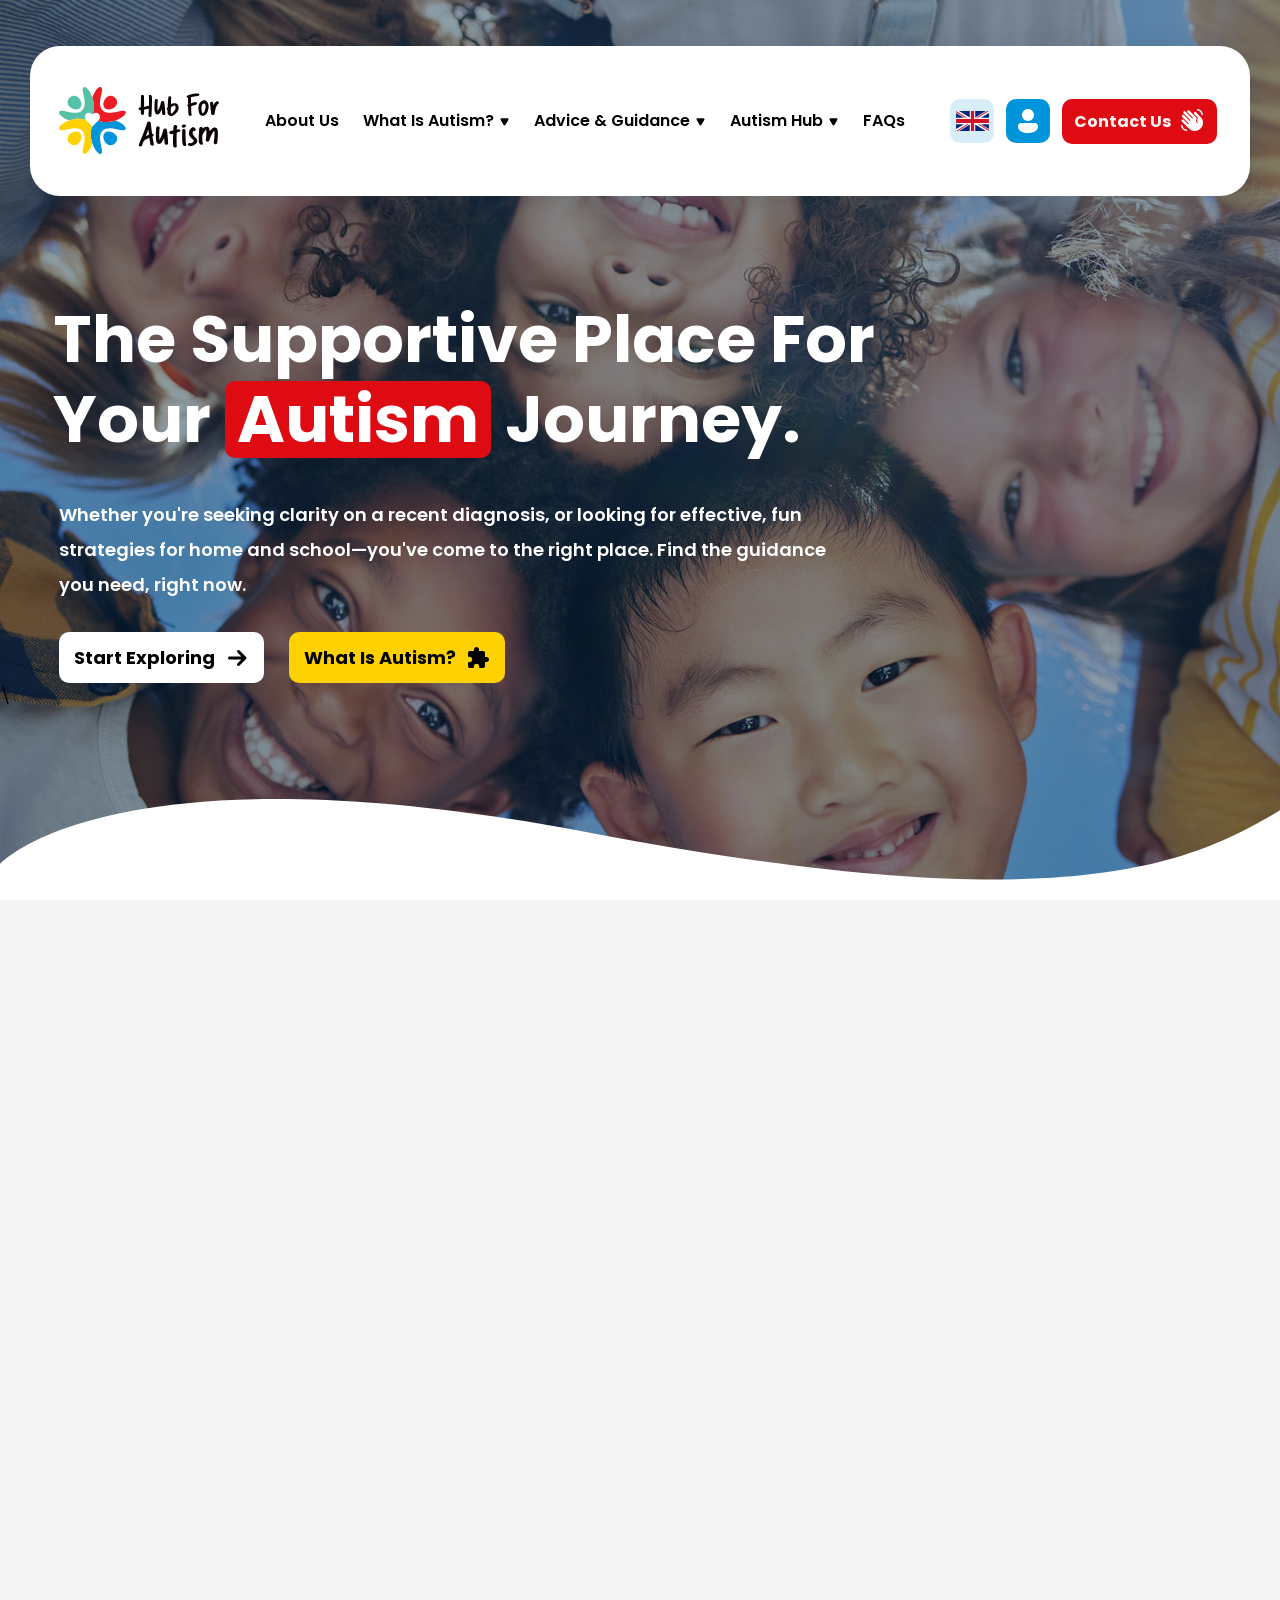
==== commit cbff84ec: "mobile section completed" ====
--- a/index.html
+++ b/index.html
@@ -15,539 +15,692 @@
 </head>
 <body>
 
-    <header class="header" id="top">
-         <div class="container">
-        <div class="header-container">
-           
-            <div class="logo">
-                <img src="./assets/images/Logo.svg" alt="Logo">
-            </div>
-
-            <nav class="navbar">
-
-                <a href="#">About Us</a>
-
-                <div class="nav-link" id="autismNavLink">
-                     <a href="#" class="arrow-class">
-                        <span> What Is Autism?</span>
-                        <div class="arrow_down">
-                 <svg xmlns="http://www.w3.org/2000/svg" width="10" height="24" viewBox="0 0 10 24" fill="none">
-                    <g clip-path="url(#clip0_20278_7721)">
-                        <path d="M5.36603 16C4.98113 16.6667 4.01887 16.6667 3.63397 16L0.602887 10.75C0.217987 10.0833 0.699112 9.25 1.46891 9.25L7.53109 9.25C8.30089 9.25 8.78202 10.0833 8.39712 10.75L5.36603 16Z" fill="black"/>
-                    </g>
-                    <defs>
-                        <clipPath id="clip0_20278_7721">
-                        <rect width="24" height="10" fill="white" transform="translate(10) rotate(90)"/>
-                        </clipPath>
-                    </defs>
-                    </svg>
-                        </div>
-                      </a>
-
-                      <div class="mega-menu autism-mega-menu">
-                        <div class="mega-menu-inner">
-
-                            <div class="mega-card">
-                                <div class="inner-card">
-                                <div class="mega-card-icon">
-                                       <img src="./assets/images/Group.svg" alt="">
+   <header class="header">
+        <div class="container">
+            <div class="header-container">
+
+            
+                <div class="header-row">
+
+                    <div class="logo">
+                        <img src="./assets/images/Logo.svg" alt="Logo">
+                    </div>
+
+                    <nav class="navbar">
+
+                        <a href="#">About Us</a>
+
+                        <div class="nav-link" id="autismNavLink">
+                            <a href="#" class="arrow-class">
+                                <span> What Is Autism?</span>
+                                <div class="arrow_down">
+                                    <svg xmlns="http://www.w3.org/2000/svg" width="10" height="24" viewBox="0 0 10 24"
+                                        fill="none">
+                                        <g clip-path="url(#clip0_20278_7721)">
+                                            <path
+                                                d="M5.36603 16C4.98113 16.6667 4.01887 16.6667 3.63397 16L0.602887 10.75C0.217987 10.0833 0.699112 9.25 1.46891 9.25L7.53109 9.25C8.30089 9.25 8.78202 10.0833 8.39712 10.75L5.36603 16Z"
+                                                fill="black" />
+                                        </g>
+                                        <defs>
+                                            <clipPath id="clip0_20278_7721">
+                                                <rect width="24" height="10" fill="white"
+                                                    transform="translate(10) rotate(90)" />
+                                            </clipPath>
+                                        </defs>
+                                    </svg>
                                 </div>
-
-                                <div class="inner-card-content">
-                                <h3>What Is Autism?</h3>
-                                <div>
-                                <p>Gain a clear understanding of what is Autism, its definitions, and its various presentations. This guide offers the clarity needed to move forward with confidence and support.</p>
-                                   <a href=""  class="autism_mega_btn  autism_bb" style="background-color: #006FA2;">
-                                                <span style="color: white;">Learn more</span>
-                                            <div class="hero_icons">
-                                                   <svg xmlns="http://www.w3.org/2000/svg" width="19" height="16" viewBox="0 0 19 16" fill="none" class="arrow arrow1">
-                            <path d="M9.91821e-05 7.96258C9.91821e-05 7.56476 0.158134 7.18323 0.43944 6.90192C0.720745 6.62062 1.10227 6.46258 1.5001 6.46258H13.3801L9.4401 2.52258C9.17514 2.23823 9.03089 1.86214 9.03775 1.47354C9.04461 1.08494 9.20203 0.714167 9.47686 0.439341C9.75168 0.164515 10.1225 0.00708866 10.5111 0.000232697C10.8997 -0.00662422 11.2757 0.137624 11.5601 0.402584L18.0601 6.90258C18.341 7.18383 18.4988 7.56508 18.4988 7.96258C18.4988 8.36009 18.341 8.74133 18.0601 9.02258L11.5601 15.5226C11.4228 15.67 11.2572 15.7882 11.0732 15.8701C10.8892 15.9521 10.6905 15.9962 10.4891 15.9998C10.2877 16.0033 10.0877 15.9663 9.9009 15.8908C9.71413 15.8154 9.54446 15.7031 9.40202 15.5607C9.25958 15.4182 9.1473 15.2486 9.07185 15.0618C8.99641 14.875 8.95936 14.6749 8.96292 14.4735C8.96647 14.2721 9.01055 14.0735 9.09254 13.8895C9.17452 13.7055 9.29273 13.5399 9.4401 13.4026L13.3801 9.46258H1.5001C0.6721 9.46258 9.91821e-05 8.79058 9.91821e-05 7.96258Z" fill="white"/>
-                            </svg>
-                             <svg xmlns="http://www.w3.org/2000/svg" width="19" height="16" viewBox="0 0 19 16" fill="none" class="arrow arrow2">
-                            <path d="M9.91821e-05 7.96258C9.91821e-05 7.56476 0.158134 7.18323 0.43944 6.90192C0.720745 6.62062 1.10227 6.46258 1.5001 6.46258H13.3801L9.4401 2.52258C9.17514 2.23823 9.03089 1.86214 9.03775 1.47354C9.04461 1.08494 9.20203 0.714167 9.47686 0.439341C9.75168 0.164515 10.1225 0.00708866 10.5111 0.000232697C10.8997 -0.00662422 11.2757 0.137624 11.5601 0.402584L18.0601 6.90258C18.341 7.18383 18.4988 7.56508 18.4988 7.96258C18.4988 8.36009 18.341 8.74133 18.0601 9.02258L11.5601 15.5226C11.4228 15.67 11.2572 15.7882 11.0732 15.8701C10.8892 15.9521 10.6905 15.9962 10.4891 15.9998C10.2877 16.0033 10.0877 15.9663 9.9009 15.8908C9.71413 15.8154 9.54446 15.7031 9.40202 15.5607C9.25958 15.4182 9.1473 15.2486 9.07185 15.0618C8.99641 14.875 8.95936 14.6749 8.96292 14.4735C8.96647 14.2721 9.01055 14.0735 9.09254 13.8895C9.17452 13.7055 9.29273 13.5399 9.4401 13.4026L13.3801 9.46258H1.5001C0.6721 9.46258 9.91821e-05 8.79058 9.91821e-05 7.96258Z" fill="white"/>
-                            </svg>
-                                                </div>
-                                        
-                                        </a>
-                                </div>
-                            </div>
-                        
-                            </div>
-                                           <svg class="star-shape" xmlns="http://www.w3.org/2000/svg"
-                                    width="135" height="137"
-                                    viewBox="0 0 135 137" fill="none">
-                                    <path d="M75.786 77.1329L76.708 118L51.179 84.6376L30.9794 109.562L34.8527 74.1718L0 79.4731L30.2994 52.0998L15.9667 31.5189L41.3925 36.2905L61.6491 -9.39723L68.762 28.2525L135 -19L79.8836 52.0191L109.489 73.9507L75.786 77.1329Z" fill="#F5F5F5"/>
-                                </svg>
-                                                        </div>
-                               
-                        <div class="mega-links">
-
-    <div class="mega-links-col">
-
-        <a href="#" class="mega-link-item">
-            <div class="main">
-                <div class="mega-link-icon">
-                  <svg xmlns="http://www.w3.org/2000/svg" width="49" height="49" viewBox="0 0 49 49" fill="none">
-                    <g clip-path="url(#clip0_20278_7607)">
-                        <path d="M37.9014 18.9956C37.5304 18.7953 37.1182 18.6835 36.6969 18.6689C35.6985 18.6689 34.1693 18.9547 33.5772 18.9956C33.2237 18.9725 32.869 18.9725 32.5155 18.9956C32.24 19.0643 31.9913 19.2136 31.8009 19.4243C31.3109 20.0368 31.1068 20.9556 30.678 21.6293C30.6113 21.7456 30.517 21.8437 30.4034 21.9149C30.2898 21.9861 30.1605 22.0283 30.0267 22.0377C29.5367 22.0377 29.2509 22.0377 29.0876 21.7314C28.4751 20.9147 28.3117 19.6897 27.2521 19.2406C26.6747 19.0445 26.0634 18.9681 25.4555 19.016C24.5571 19.016 23.5179 19.1997 22.7237 19.2814C22.8244 19.0296 22.9061 18.771 22.9687 18.5056C23.2137 17.2806 22.9687 15.9555 23.2341 14.7122L23.6016 14.8347C23.9895 14.9265 24.3938 14.9265 24.7837 14.8347C26.2213 14.3608 27.4155 13.3418 28.1096 11.9967C28.3699 11.507 28.506 10.9609 28.506 10.4063C28.506 9.85169 28.3699 9.30556 28.1096 8.81583C27.9443 8.52714 27.7109 8.28323 27.4298 8.10531C27.1487 7.92739 26.8284 7.82087 26.4967 7.79499C25.8727 7.72275 25.2424 7.72275 24.6184 7.79499H24.0916C23.5376 6.90461 23.1437 5.9241 22.9279 4.89787C22.7584 4.28537 22.4583 3.7137 22.0499 3.2237C21.5173 2.79164 20.8943 2.48492 20.227 2.32624C19.5598 2.16755 18.8654 2.16098 18.1953 2.30699C18.0238 2.32254 17.8648 2.40313 17.7509 2.53222C17.637 2.66131 17.5769 2.82911 17.5828 3.00116C17.588 3.08702 17.6101 3.171 17.6478 3.24829C17.6855 3.32559 17.7382 3.39467 17.8027 3.45157C17.8672 3.50848 17.9423 3.55209 18.0236 3.57991C18.105 3.60772 18.1911 3.61919 18.2769 3.61366C19.8082 3.61366 20.6045 3.61366 21.0332 4.18533C21.366 4.66308 21.5844 5.21637 21.6641 5.7962C21.905 6.91504 22.3623 7.97466 23.0116 8.91791C23.1171 9.05952 23.2521 9.17663 23.4071 9.2612C23.5622 9.34578 23.7337 9.39583 23.9099 9.40791H25.825C26.1517 9.40791 26.4987 9.40791 26.6417 9.63249C26.7952 9.96663 26.8461 10.3388 26.7879 10.7019C26.7297 11.065 26.5652 11.4026 26.315 11.6721C25.8107 12.3597 25.0938 12.862 24.2754 13.1013C24.112 13.1013 23.8874 13.1013 23.6629 12.9584C23.2532 12.8604 22.838 12.8331 22.4174 12.8767C22.1439 12.8943 21.8837 13.0017 21.6773 13.1822C21.471 13.3627 21.33 13.6062 21.2762 13.8751C20.9291 15.2634 21.1128 16.7722 20.8066 18.1789C20.7147 18.5546 20.5616 18.9139 20.3574 19.2406C19.8266 19.2406 18.9691 18.8731 18.867 18.8731C18.2776 18.7025 17.6676 18.6132 17.054 18.6077C16.7574 17.6498 16.3315 16.737 15.7882 15.8943C15.4556 15.4508 15.0243 15.0908 14.5286 14.8428C14.0329 14.5947 13.4862 14.4654 12.9319 14.4651C12.4424 14.4354 11.9535 14.5304 11.5107 14.741C11.068 14.9517 10.6859 15.2712 10.4002 15.6697C9.75626 16.8137 9.35393 18.0777 9.21807 19.3835L8.40141 19.5264H5.09799C4.40897 19.5244 3.72296 19.4352 3.05633 19.261C2.54591 19.1385 2.44383 18.6893 2.44383 18.1993C2.56633 17.009 2.8787 15.8453 3.36258 14.753C4.31382 12.481 5.7728 10.457 7.62762 8.83624C9.48275 7.16176 11.674 5.90257 14.0548 5.14287C14.1648 5.07729 14.2496 4.97667 14.2955 4.85715C14.3415 4.73764 14.3461 4.60614 14.3084 4.48374C14.2707 4.36135 14.1931 4.25514 14.0879 4.18215C13.9826 4.10916 13.856 4.07361 13.7281 4.0812C11.1543 4.80507 8.76234 6.06435 6.70887 7.77662C4.61383 9.50062 2.94472 11.6847 1.83133 14.1589C1.06372 15.6758 0.671614 17.3548 0.687993 19.0548C0.74719 19.5657 0.96059 20.0464 1.29979 20.433C1.63898 20.8197 2.08789 21.0938 2.58674 21.219C3.37483 21.4367 4.1772 21.5728 4.99387 21.6273H8.42183C8.9581 21.6586 9.49506 21.6586 10.0327 21.6273C10.2759 21.6112 10.5087 21.523 10.7015 21.3739C10.8942 21.2248 11.0381 21.0215 11.1148 20.7902C11.2863 19.606 11.5803 18.4423 11.9927 17.3194C12.0574 17.1152 12.1846 16.9365 12.3565 16.8086C12.5283 16.6807 12.7361 16.6101 12.9502 16.6068C13.1802 16.606 13.4071 16.6592 13.6128 16.762C13.8184 16.8648 13.9971 17.0145 14.1344 17.1989C14.6707 18.1299 15.0994 19.1092 15.4207 20.1369C15.5113 20.3299 15.6478 20.4978 15.8183 20.6259C15.9888 20.754 16.188 20.8385 16.3986 20.8719C17.2153 20.9263 18.0313 20.9263 18.8466 20.8719C19.0507 20.8719 20.3982 21.0556 20.8882 21.0352C21.0855 21.0391 21.2811 20.999 21.4609 20.9177C21.6406 20.8365 21.8 20.7162 21.9274 20.5656V20.4431C22.7237 20.4431 24.112 20.3002 25.2737 20.3206C25.6767 20.3033 26.0791 20.3657 26.4579 20.5044C26.9275 20.729 26.9887 21.2394 27.15 21.6885C27.3072 22.2398 27.6094 22.74 28.0279 23.1361C28.5588 23.5587 29.2284 23.7629 29.9063 23.7077C30.5167 23.6955 31.1027 23.4627 31.556 23.0544C32.0664 22.4242 32.4951 21.7437 32.8422 21.0127C33.6589 21.0127 36.2906 20.7473 36.2906 20.7473C36.2906 21.0944 35.8414 23.6057 35.6168 24.6061C35.395 25.6119 35.1227 26.6042 34.8002 27.5828L32.6176 34.0712C32.4667 34.6354 32.2757 35.1881 32.0459 35.725C31.9435 35.9654 31.782 36.1761 31.5764 36.3375C30.919 36.7429 30.1812 37 29.4142 37.0909C28.1178 37.2134 26.8132 37.2134 25.5187 37.0909H22.7012C22.395 37.1113 22.0887 37.1113 21.7825 37.0909C22.1154 36.3249 22.3289 35.5124 22.4154 34.6817C22.6881 33.1708 22.6881 31.6233 22.4154 30.1124C22.3334 29.9058 22.1976 29.7248 22.022 29.5884C21.8464 29.452 21.6375 29.365 21.417 29.3366L19.8654 29.1325C19.3003 29.0371 18.7718 28.7901 18.3362 28.4179C18.1571 28.2701 18.0104 28.0871 17.905 27.8802C17.7997 27.6733 17.7379 27.447 17.7237 27.2153C17.7237 26.6437 17.7237 26.3374 18.0912 26.2762C18.777 26.2417 19.4642 26.3036 20.1328 26.4599C20.582 26.5702 21.0495 26.5702 21.4987 26.4599C21.72 26.3207 21.9032 26.1285 22.0315 25.9007C22.1598 25.6729 22.2293 25.4167 22.2337 25.1553C22.3072 24.0324 22.3072 22.9101 22.2337 21.7886C22.2285 21.7027 22.2064 21.6187 22.1687 21.5414C22.1309 21.4642 22.0783 21.3951 22.0138 21.3382C21.9493 21.2813 21.8742 21.2376 21.7928 21.2098C21.7114 21.182 21.6254 21.1705 21.5395 21.1761C21.3698 21.1866 21.2109 21.2629 21.0966 21.3887C20.9822 21.5145 20.9214 21.6799 20.927 21.8498C20.9915 22.9462 20.9505 24.0463 20.8045 25.1349C20.2116 25.0621 19.6247 24.9461 19.0487 24.7878C18.3523 24.6506 17.6298 24.7664 17.0111 25.1145C16.6842 25.3699 16.4281 25.7047 16.2673 26.0871C16.1065 26.4695 16.0463 26.8868 16.0924 27.299C16.0944 28.034 16.3374 28.7507 16.7865 29.3366C17.4433 30.1445 18.3341 30.7294 19.3366 31.0108L20.5616 31.2354C20.6494 32.0622 20.6494 32.8973 20.5616 33.7242C20.5003 34.7042 20.2084 35.6556 19.7041 36.4988C19.7041 36.6009 19.4999 36.6009 19.3774 36.6417C18.95 36.7642 18.5145 36.8391 18.0707 36.8663H15.5207C14.5188 36.8923 13.5164 36.8446 12.5215 36.7234C11.9613 36.6715 11.415 36.5193 10.9086 36.2742C10.6124 36.1135 10.3606 35.8821 10.1756 35.6004C9.72645 34.9063 9.37937 34.11 8.99145 33.5608C7.40154 31.438 5.96987 29.2011 4.70803 26.8682C3.89545 25.3166 3.25233 23.6832 2.78887 21.9927C2.78008 21.912 2.75419 21.834 2.71291 21.7641C2.67164 21.6941 2.61592 21.6338 2.54949 21.587C2.48306 21.5403 2.40742 21.5082 2.32763 21.493C2.24784 21.4778 2.16573 21.4798 2.08675 21.4988C2.00778 21.5178 1.93377 21.5534 1.86964 21.6033C1.80552 21.6531 1.75276 21.7161 1.71487 21.7879C1.67699 21.8598 1.65485 21.9389 1.64994 22.02C1.64502 22.1011 1.65744 22.1823 1.68637 22.2582C2.06612 24.061 2.65412 25.8147 3.4422 27.4807C4.63185 29.9549 5.99571 32.3415 7.52349 34.6225C7.95224 35.2758 8.29933 36.2762 8.80974 37.05C9.09762 37.5053 9.48962 37.8892 9.95103 38.173C10.6584 38.5467 11.4252 38.7954 12.2173 38.9079L13.1748 39.0304V40.5188C13.1871 40.9455 13.2769 41.3682 13.4402 41.7642C13.6158 42.1869 13.8955 42.5605 14.2569 42.8443L14.6244 43.0484C14.6152 43.1093 14.6152 43.1713 14.6244 43.2322C14.7 44.4184 15.0327 45.574 15.6044 46.6173C16.0638 47.389 16.7375 48.0117 17.5399 48.4139C18.5129 48.8424 19.5719 49.0396 20.6339 48.99C21.6959 48.9404 22.732 48.6454 23.6608 48.1281C24.6394 47.648 25.4253 46.849 25.8892 45.8626C26.353 44.8762 26.4672 43.7613 26.2129 42.7014C26.5332 42.547 26.8341 42.3551 27.1092 42.1297C27.5662 41.6971 27.9291 41.1747 28.175 40.5954C28.4209 40.0161 28.5446 39.3923 28.5384 38.763H29.6409C30.666 38.6769 31.6605 38.3705 32.5564 37.8647C33.0474 37.5604 33.449 37.1313 33.7201 36.6213C34.01 36.0251 34.2618 35.4126 34.4755 34.7838C35.0676 33.2954 35.7393 31.8275 36.3314 30.337C36.5968 29.6633 36.8418 29.01 37.0664 28.2954C37.4135 27.2562 37.7197 26.2578 37.9647 25.1145C38.2057 24.0256 38.369 22.9237 38.4547 21.809C38.5202 21.1641 38.5202 20.5143 38.4547 19.8694C38.4262 19.6939 38.3627 19.526 38.268 19.3755C38.1733 19.2251 38.0494 19.0952 37.9035 18.9935M23.4791 45.8843C22.7249 46.3701 21.8636 46.6644 20.9699 46.7418C20.0856 46.8669 19.1843 46.7829 18.3382 46.4968C17.6775 46.2838 17.1088 45.8525 16.7253 45.2739C16.386 44.735 16.1247 44.1507 15.9494 43.5384H16.0719C16.89 43.6705 17.7134 43.7385 18.5424 43.7426C19.7469 43.7426 20.9515 43.5997 22.0928 43.518C23.0456 43.4418 23.9909 43.3057 24.9287 43.1097C24.9488 43.6585 24.8257 44.2031 24.5715 44.69C24.3174 45.1768 23.9409 45.5871 23.4791 45.8843ZM26.0312 40.8087C24.7545 41.3919 23.3376 41.5974 21.9479 41.4008C20.6432 41.5029 19.2774 41.605 17.8686 41.6254C17.3174 41.654 16.7661 41.654 16.2149 41.6254C15.9065 41.61 15.6032 41.5409 15.3186 41.4212C15.0685 41.347 14.8474 41.1972 14.6857 40.9925C14.5394 40.7072 14.4558 40.394 14.4407 40.0737C14.4202 39.7406 14.4202 39.4065 14.4407 39.0733H15.4819C16.7736 39.1033 18.0592 39.0284 19.3386 38.8487C19.9348 38.7364 20.5003 38.4935 20.9924 38.1342C21.0826 38.2425 21.2036 38.3209 21.3394 38.3587C21.7696 38.4404 22.2044 38.488 22.6441 38.5017H25.4187L27.1521 38.665C27.1227 39.0804 27.0078 39.4853 26.8146 39.8542C26.6214 40.2231 26.354 40.5481 26.0292 40.8087" fill="black"/>
-                        <path d="M48.0812 8.775C47.7437 7.86577 47.3496 6.98105 46.8991 6.12083C46.2954 4.7361 45.3817 3.50858 44.2283 2.53297C43.075 1.55737 41.713 0.859769 40.2474 0.493995C37.4126 -0.224734 34.4352 -0.154129 31.6377 0.698162C31.514 0.733575 31.4037 0.804789 31.3205 0.902827C31.2373 1.00087 31.1849 1.12134 31.1701 1.24907C31.1552 1.3768 31.1785 1.50606 31.237 1.62057C31.2955 1.73508 31.3866 1.82971 31.4988 1.89254C31.6463 1.97595 31.8198 2.00074 31.9847 1.96195C34.5408 1.24641 37.2442 1.24641 39.8002 1.96195C41.0187 2.29626 42.143 2.90874 43.0847 3.7512C44.0263 4.59366 44.7597 5.64313 45.227 6.81704C45.3699 7.16412 45.6966 7.8787 45.9416 8.59329C46.1866 9.30787 46.3499 9.53245 46.2682 9.79787C46.1866 10.0633 46.0028 10.0225 45.8395 10.145C45.3699 10.4512 44.7778 10.737 44.3082 11.0208C44.0197 11.2019 43.7611 11.4196 43.5324 11.6742C43.4125 11.8064 43.3201 11.9611 43.2605 12.1293C43.201 12.2976 43.1754 12.476 43.1853 12.6542C43.1853 12.9808 43.3282 13.5117 43.3282 13.7546C43.3062 14.2151 43.1731 14.6634 42.9403 15.0613C42.8822 15.2054 42.7876 15.3319 42.666 15.4285C42.5443 15.5251 42.3997 15.5885 42.2462 15.6125C41.7786 15.6125 41.5744 15.3267 41.3703 15.0205C41.0753 14.5196 40.7335 14.0479 40.3494 13.6117C39.9874 13.2207 39.5191 12.944 39.0019 12.8155C38.6743 12.7328 38.3312 12.7328 38.0036 12.8155C37.2641 13.1072 36.548 13.4553 35.8619 13.8567C35.6901 13.9581 35.5044 14.0338 35.3106 14.0813H35.1677C35.009 13.8639 34.8723 13.6314 34.7594 13.3871C34.4123 12.6317 34.1469 11.7334 33.8202 11.08L33.6773 10.7962C34.7203 10.186 35.6188 9.35713 36.311 8.36666C36.6563 7.8314 36.787 7.18568 36.6773 6.55828C36.5676 5.93087 36.2254 5.36788 35.719 4.98158C35.4636 4.72969 35.1604 4.53131 34.8274 4.39809C34.4943 4.26487 34.138 4.19947 33.7794 4.20575C32.7148 4.41343 31.6758 4.73515 30.6801 5.16533L30.578 4.81825L29.4347 1.6557C29.3833 1.5095 29.2758 1.38973 29.1361 1.32272C28.9963 1.25572 28.8357 1.24697 28.6895 1.29841C28.6171 1.32388 28.5504 1.36336 28.4933 1.4146C28.4362 1.46583 28.3897 1.52782 28.3565 1.59702C28.2895 1.73677 28.2808 1.89742 28.3322 2.04362L29.3326 5.247C29.3326 5.247 29.5164 5.90033 29.6184 6.12491C29.6725 6.26459 29.768 6.38441 29.892 6.46834C30.0161 6.55226 30.1628 6.59628 30.3126 6.5945C31.313 6.5945 32.3543 5.90033 33.3935 5.737C33.6198 5.68083 33.8572 5.68726 34.0801 5.75558C34.3031 5.82391 34.5033 5.95158 34.6593 6.12491C34.8612 6.29257 34.9953 6.52788 35.0366 6.78704C35.0779 7.0462 35.0237 7.31154 34.8839 7.53366C34.1285 8.46262 33.1812 9.22212 32.1072 9.755C31.9407 9.84958 31.8056 9.99087 31.7185 10.1614C31.6315 10.3319 31.5962 10.5243 31.6172 10.7146C31.7193 11.1746 31.8759 11.617 32.0868 12.0417C32.3727 12.695 32.6177 13.5933 32.9239 14.3671C33.0954 14.7727 33.3132 15.1538 33.5772 15.5105C33.7695 15.7668 34.0193 15.9743 34.3066 16.1162C34.5939 16.258 34.9106 16.3303 35.231 16.3271C36.0447 16.2346 36.8259 15.9551 37.5136 15.5105C37.9219 15.2859 38.5957 15.0205 38.5957 15.0205C38.8774 15.2593 39.1122 15.5513 39.2898 15.878C39.5729 16.3557 39.9132 16.7906 40.3107 17.1826C40.599 17.4474 40.9424 17.6451 41.3163 17.7616C41.6901 17.8781 42.085 17.9105 42.4728 17.8563C42.8774 17.8154 43.2687 17.6886 43.6204 17.4844C43.9721 17.2802 44.2763 17.0033 44.5124 16.6722C45.1167 15.8555 45.4597 14.8735 45.4924 13.8567C45.5427 13.5183 45.5427 13.1743 45.4924 12.8359C46.0641 12.4275 46.9216 12.0396 47.532 11.57C47.8476 11.2919 48.0925 10.9427 48.2466 10.5512C48.3734 9.95629 48.3165 9.33684 48.0833 8.775" fill="#0095DA"/>
-                    </g>
-                    <defs>
-                        <clipPath id="clip0_20278_7607">
-                        <rect width="49" height="49" fill="white"/>
-                        </clipPath>
-                    </defs>
-                    </svg>
-                </div>
-                <div class="mega-link-text">
-                    <h4>History of Autism</h4>
-                    <p>Explore the evolution of Autism and understand the history.</p>
-                </div>
-            </div>
-        </a>
-
-        <svg xmlns="http://www.w3.org/2000/svg" width="444" height="2" viewBox="0 0 444 2" fill="none" class="mega-link-line">
-            <path d="M1 1H443" stroke="#005379" stroke-opacity="0.1" stroke-width="2" stroke-linecap="round"/>
-        </svg>
-
-        <a href="#" class="mega-link-item">
-            <div class="main">
-                <div class="mega-link-icon">
-                   <svg xmlns="http://www.w3.org/2000/svg" width="49" height="49" viewBox="0 0 49 49" fill="none">
-                    <g clip-path="url(#clip0_20278_7619)">
-                        <path fill-rule="evenodd" clip-rule="evenodd" d="M18.0891 28.0424C19.2732 26.7969 20.437 25.6107 21.5211 24.6716C22.348 24.8941 23.1994 25.0187 24.0528 25.0391C24.1307 25.0449 24.2091 25.0352 24.2833 25.0106C24.3575 24.986 24.4261 24.947 24.4851 24.8957C24.5442 24.8445 24.5925 24.782 24.6272 24.712C24.662 24.642 24.6826 24.5658 24.6877 24.4878C24.6933 24.4111 24.6833 24.334 24.6583 24.2612C24.6334 24.1884 24.594 24.1214 24.5425 24.0642C24.491 24.0071 24.4285 23.9608 24.3588 23.9284C24.289 23.8959 24.2134 23.8779 24.1365 23.8753C19.5407 23.4466 17.3949 20.6046 17.3337 17.6237C17.9666 17.9586 18.6607 18.1668 19.3753 18.2362C19.7102 18.2866 20.0436 18.2866 20.3757 18.2362C20.716 18.19 21.0434 18.1015 21.3578 17.9708C22.1479 17.6841 22.851 17.199 23.3995 16.5621C23.3995 16.5621 23.3995 16.3987 23.522 16.3171C23.7778 16.4804 24.0439 16.6233 24.3202 16.7458C25.0246 17.0745 25.7657 17.3216 26.5252 17.4808C27.9748 17.7503 29.4591 17.785 30.9189 17.5829C31.0943 19.1323 30.6721 20.6902 29.7385 21.9391C28.8049 23.188 27.4301 24.0338 25.8944 24.3041C25.7191 24.3246 25.5589 24.4131 25.4481 24.5506C25.3374 24.688 25.285 24.8634 25.3023 25.0391C25.3277 25.2161 25.4205 25.3764 25.5612 25.4867C25.7019 25.597 25.8798 25.6487 26.0577 25.6311C27.05 25.5304 28.0136 25.2392 28.8956 24.7736C29.6034 25.5331 30.2363 26.3498 30.7944 27.2236C31.121 27.7136 31.4293 28.2036 31.7356 28.7141C32.0418 29.2245 32.3072 29.7369 32.5727 30.2678C32.8912 30.8776 33.1702 31.5037 33.4097 32.1461C33.8385 32.8832 34.8818 33.0261 35.3105 31.7378C35.1472 30.3903 34.943 30.6353 34.5347 29.4511C34.3078 28.8096 34.0278 28.1882 33.6976 27.5932C33.3714 26.9891 32.9739 26.4263 32.5135 25.917C31.803 25.1412 31.0001 24.4555 30.1227 23.8753C31.0709 22.9585 31.7988 21.8386 32.2514 20.5997C32.7041 19.3609 32.8698 18.0355 32.736 16.7234C32.7365 15.6502 32.5256 14.5875 32.1151 13.5959C31.7047 12.6043 31.1029 11.7034 30.344 10.9446C29.5852 10.1857 28.6843 9.5839 27.6927 9.17347C26.7011 8.76305 25.6384 8.55207 24.5652 8.55261C22.2411 8.45713 19.9734 9.28363 18.2557 10.8522C16.538 12.4207 15.5095 14.6043 15.3941 16.9275C15.3327 18.4493 15.7352 19.9538 16.5483 21.2417C17.3614 22.5295 18.5466 23.5398 19.947 24.1387C18.7547 24.839 17.6256 25.6454 16.5782 26.5499C15.6462 27.356 14.8349 28.2918 14.1691 29.3286C13.5112 30.2818 13.1679 31.4168 13.187 32.5749C13.187 33.5365 14.3712 34.0673 14.5345 33.2915C14.6979 31.8827 15.1266 31.7602 15.9841 30.5761C16.6402 29.6913 17.3418 28.8468 18.0891 28.0424ZM24.5652 10.9026C26.0394 10.8368 27.4851 11.324 28.6188 12.2685C29.7526 13.2131 30.4928 14.5469 30.6943 16.0088C29.4463 15.9594 28.21 15.7466 27.0173 15.3759C25.8078 14.9881 24.6593 14.4314 23.6057 13.7221C22.7263 13.1526 21.9294 12.4649 21.2373 11.6784C22.2834 11.1991 23.4151 10.9353 24.5652 10.9026ZM19.8878 12.4134C20.4595 13.569 21.2577 14.598 22.2357 15.4371L22.3378 15.5392C22.071 15.6579 21.7894 15.7403 21.5007 15.7842C21.1672 15.8046 20.8338 15.8046 20.5003 15.7842L19.4999 15.9271C18.832 16.1078 18.1483 16.224 17.4582 16.2742C17.7605 14.7307 18.6266 13.3531 19.8878 12.4134Z" fill="#020202"/>
-                        <path fill-rule="evenodd" clip-rule="evenodd" d="M32.1032 36.0906C32.163 35.9959 32.1948 35.8861 32.1948 35.7741C32.1948 35.6621 32.163 35.5523 32.1032 35.4577C31.6132 34.6614 30.4698 35.7435 29.1836 36.0497C28.0321 36.3124 26.867 36.4826 25.6882 36.5602C22.6827 36.8228 19.6549 36.4827 16.7825 35.5597C15.3311 35.1218 13.9539 34.468 12.6971 33.6202C11.4869 32.8372 10.3934 31.8873 9.44882 30.7986C7.76442 28.712 6.65112 26.2235 6.21805 23.5771C5.78497 20.9307 6.04698 18.2171 6.9784 15.7025C7.77841 13.1491 9.10905 10.7937 10.8831 8.7906C12.6571 6.7875 14.8345 5.18197 17.2725 4.07928C18.7713 3.43845 20.3318 2.95273 21.9295 2.62969C23.4633 2.28111 25.0417 2.17093 26.609 2.30303C30.8904 2.89103 34.7757 5.12665 37.436 8.53215C40.1604 11.9504 41.6433 16.1925 41.6418 20.5637C41.6211 22.2577 41.4088 23.944 41.0089 25.5903C40.6323 27.2274 39.9387 28.7748 38.9672 30.1452C38.0396 31.2045 37.0292 32.1883 35.9456 33.0873C35.0266 33.5836 34.1517 34.1573 33.3302 34.8023C33.2715 34.917 33.2459 35.0458 33.2562 35.1742C33.2666 35.3026 33.3125 35.4256 33.3888 35.5295C33.465 35.6333 33.5687 35.7139 33.6882 35.7621C33.8077 35.8104 33.9382 35.8244 34.0652 35.8027C36.4008 34.6261 38.4831 33.003 40.1943 31.0252C41.3172 29.5348 42.1134 27.8198 42.5218 25.9986C43.0011 24.2318 43.2684 22.4141 43.318 20.5841C43.43 15.7942 41.8869 11.1122 38.9489 7.32757C36.0584 3.43568 31.747 0.843729 26.9541 0.116403C25.135 -0.0936558 23.2943 -0.0178788 21.4987 0.340987C19.7488 0.692067 18.0388 1.21876 16.3946 1.91307C13.6486 3.15123 11.2007 4.96485 9.21655 7.23118C7.23236 9.49751 5.75821 12.1637 4.89386 15.0492C3.91435 17.9126 3.70622 20.9835 4.29043 23.9528C4.87463 26.9222 6.23055 29.6854 8.22178 31.9644C10.5115 34.2746 13.3105 36.0164 16.3946 37.0502C19.5003 37.8508 22.7181 38.1268 25.9149 37.8668C27.1532 37.7532 28.3816 37.5485 29.5899 37.2543C30.4569 36.9277 31.2947 36.5397 32.1032 36.0906Z" fill="#0095DA"/>
-                        <path fill-rule="evenodd" clip-rule="evenodd" d="M44.9944 43.0568C44.7801 42.0523 44.3168 41.1179 43.6469 40.3393C42.8077 39.3389 41.7052 38.5427 40.764 37.6239C39.8228 36.7052 39.2532 36.0702 38.4774 35.3352C38.2512 35.1156 38.0051 34.9174 37.7424 34.7431C37.6283 34.6216 37.4754 34.5438 37.3101 34.523C37.1448 34.5023 36.9774 34.54 36.8369 34.6296C36.6964 34.7192 36.5917 34.8551 36.5408 35.0138C36.4899 35.1725 36.496 35.3439 36.5582 35.4986C36.8849 35.7558 37.1775 36.0484 37.4361 36.3765C38.1507 37.1523 38.8244 38.0098 39.4778 38.7856C40.1311 39.5615 41.2949 40.5435 42.0503 41.5439C42.4668 42.0952 42.7424 42.7424 42.8486 43.4223C42.8821 44.0135 42.7312 44.6006 42.4167 45.1024C42.1022 45.6042 41.6395 45.996 41.0927 46.2234C40.5963 46.5672 40.0134 46.7648 39.4103 46.7937C38.8072 46.8225 38.2081 46.6816 37.6811 46.3868C37.2412 46.0467 36.8497 45.6483 36.5174 45.2026C35.9695 44.3926 35.4776 43.546 35.0453 42.6689C34.3103 41.2806 33.5753 39.8902 33.0036 38.4386C32.6974 37.7444 32.7791 37.969 32.4932 37.2544C32.2074 36.5398 31.1437 37.2544 31.3683 37.7852C31.6745 38.7448 31.6133 38.7856 31.9604 39.7248C32.4299 40.9927 32.9404 42.2401 33.4916 43.4856C33.8904 44.471 34.3532 45.4238 34.8799 46.3439C35.3005 47.0299 35.8314 47.6383 36.4541 48.1426C37.3218 48.7026 38.3327 49.0004 39.3655 49.0004C40.3983 49.0004 41.4091 48.7026 42.2769 48.1426C43.2029 47.6834 43.9623 46.9464 44.4492 46.0346C44.936 45.1228 45.1279 44.0818 44.9944 43.0568ZM25.0963 27.5524C25.1052 27.4339 25.077 27.3155 25.0155 27.2138C24.954 27.112 24.8624 27.032 24.7533 26.9848C24.6808 26.9546 24.6031 26.9387 24.5246 26.9378C24.4075 26.9338 24.2918 26.9647 24.1922 27.0265C24.0926 27.0883 24.0136 27.1782 23.9652 27.2849C23.9334 27.3558 23.9154 27.432 23.9121 27.5095C23.7284 28.2445 23.5038 28.9387 23.3813 29.7166C23.2847 30.3389 23.2847 30.9725 23.3813 31.5949C23.4834 32.3503 23.6467 33.0669 23.81 33.8019C23.81 33.9806 23.881 34.152 24.0074 34.2783C24.1337 34.4047 24.3051 34.4757 24.4838 34.4757C24.6625 34.4757 24.8338 34.4047 24.9602 34.2783C25.0865 34.152 25.1575 33.9806 25.1575 33.8019C25.1575 33.0669 25.4229 32.3728 25.5046 31.6378C25.5226 31.325 25.5226 31.0114 25.5046 30.6986C25.525 30.391 25.525 30.0847 25.5046 29.7798C25.4434 28.9816 25.2392 28.2874 25.0963 27.5524Z" fill="#020202"/>
-                    </g>
-                    <defs>
-                        <clipPath id="clip0_20278_7619">
-                        <rect width="49" height="49" fill="white"/>
-                        </clipPath>
-                    </defs>
-                    </svg>
-                </div>
-                <div class="mega-link-text">
-                    <h4>History of Autism</h4>
-                    <p>Explore the evolution of Autism and understand the history.</p>
-                </div>
-            </div>
-        </a>
-
-        <svg xmlns="http://www.w3.org/2000/svg" width="444" height="2" viewBox="0 0 444 2" fill="none" class="mega-link-line">
-            <path d="M1 1H443" stroke="#005379" stroke-opacity="0.1" stroke-width="2" stroke-linecap="round"/>
-        </svg>
-
-        <a href="#" class="mega-link-item">
-            <div class="mega-link-icon">
-              <svg xmlns="http://www.w3.org/2000/svg" width="49" height="49" viewBox="0 0 49 49" fill="none">
-                        <path fill-rule="evenodd" clip-rule="evenodd" d="M41.7708 18.478C40.6566 18.5927 41.7708 19.92 41.6725 28.3143C41.6044 31.6705 41.3418 35.0198 40.886 38.3456C40.6386 39.9841 40.442 39.7547 39.8521 39.9841C33.8844 42.247 9.03403 43.1498 7.60684 40.4102C6.95142 39.1976 5.96828 28.937 6.3943 24.3457C6.54178 22.6088 6.60732 20.872 6.72202 19.1498C12.5045 19.6283 18.3165 19.6283 24.099 19.1498C24.2324 19.127 24.3534 19.0578 24.4407 18.9543C24.528 18.8509 24.5759 18.7199 24.5759 18.5845C24.5759 18.4492 24.528 18.3182 24.4407 18.2147C24.3534 18.1113 24.2324 18.042 24.099 18.0192C21.9508 17.9209 19.901 17.7898 17.9347 17.7079C9.73861 17.3638 6.68925 18.4289 6.72202 17.9865C7.00057 13.8229 7.57407 11.5764 7.24636 11.2815C7.15447 11.1914 7.03093 11.141 6.90226 11.141C6.77359 11.141 6.65005 11.1914 6.55816 11.2815C5.91912 12.0188 6.03382 14.3456 5.90274 15.1665C5.77165 15.9874 5.67334 16.9853 5.59141 17.9193C4.85749 23.3519 4.65991 28.8435 5.00153 34.3147C5.05888 36.6497 5.3784 38.9682 5.95189 41.2327C6.65349 42.2136 7.71303 42.8787 8.9013 43.0843C16.4108 45.1669 40.1962 43.4284 41.8528 40.4626C42.4459 38.5783 42.7507 36.6169 42.754 34.6424C43.1527 29.4247 43.0265 24.1801 42.3771 18.9876C42.3569 18.8429 42.2837 18.7108 42.1717 18.617C42.0597 18.5231 41.9169 18.4742 41.7708 18.4797M10.2122 11.1832C15.8317 11.3863 21.4582 11.2714 27.0647 10.8391C27.1951 10.8391 27.3202 10.7873 27.4123 10.6951C27.5045 10.6029 27.5563 10.4779 27.5563 10.3475C27.5563 10.2171 27.5045 10.0921 27.4123 9.99991C27.3202 9.90772 27.1951 9.85593 27.0647 9.85593C19.0489 8.90556 17.5578 9.47906 10.1482 10.0689C10.0005 10.0776 9.86224 10.1447 9.76391 10.2553C9.66558 10.3659 9.61522 10.5111 9.62391 10.6588C9.6326 10.8066 9.69963 10.9448 9.81025 11.0432C9.92088 11.1415 10.0644 11.1919 10.2122 11.1832Z" fill="black"/>
-                        <path fill-rule="evenodd" clip-rule="evenodd" d="M10.6887 25.6416C14.9555 25.5335 19.2092 25.1435 23.4252 24.4782C23.5587 24.4555 23.6797 24.3862 23.767 24.2827C23.8543 24.1793 23.9021 24.0483 23.9021 23.9129C23.9021 23.7776 23.8543 23.6466 23.767 23.5431C23.6797 23.4397 23.5587 23.3704 23.4252 23.3476C15.6224 22.8069 14.541 24.0686 10.6395 24.6749C9.55809 24.6749 9.08291 25.0517 9.34508 25.3303C9.32869 25.5761 9.82026 25.7891 10.6887 25.6416ZM35.9668 31.2799C36.0987 31.3407 36.2492 31.3475 36.3862 31.2989C36.5231 31.2503 36.6356 31.1501 36.6997 31.0198C36.7639 30.8894 36.7745 30.7391 36.7294 30.601C36.6843 30.4629 36.587 30.3478 36.4583 30.2804C35.7904 29.9676 35.0655 29.7947 34.3282 29.7724C24.0823 28.7401 22.8517 29.1334 11.7538 30.1001L10.3774 30.4115C10.2493 30.3926 10.1189 30.4251 10.0146 30.5018C9.9103 30.5785 9.84046 30.6932 9.82026 30.8211C9.67279 31.8206 11.4588 31.2471 11.8685 31.2144C26.2288 31.3782 34.5576 30.6245 35.9668 31.2799ZM32.688 34.7078C30.3588 34.6022 28.0251 34.6624 25.7045 34.888C21.2132 35.396 16.4925 36.7724 13.0171 36.6413C12.8867 36.6413 12.7617 36.6931 12.6695 36.7853C12.5773 36.8774 12.5255 37.0025 12.5255 37.1328C12.5255 37.2632 12.5773 37.3883 12.6695 37.4804C12.7617 37.5726 12.8867 37.6244 13.0171 37.6244C15.1145 37.8538 17.2298 37.8538 19.3272 37.6244C26.3599 36.969 22.606 36.543 32.8191 35.9039C33.1632 35.9039 34.0808 36.0022 34.4577 35.609C34.5627 35.5018 34.6216 35.3577 34.6216 35.2075C34.6216 35.0574 34.5627 34.9133 34.4577 34.8061C33.9825 34.5275 32.8027 34.7078 32.688 34.7078Z" fill="#0095DA"/>
-                        <path fill-rule="evenodd" clip-rule="evenodd" d="M10.212 15.345C10.3286 15.4918 10.4768 15.6103 10.6456 15.6918C10.8144 15.7732 10.9995 15.8156 11.1869 15.8156C11.3743 15.8156 11.5594 15.7732 11.7282 15.6918C11.897 15.6103 12.0452 15.4918 12.1618 15.345C12.3128 15.0503 12.3624 14.7141 12.3032 14.3883C12.244 14.0625 12.0791 13.7653 11.8341 13.5426C10.6216 12.7725 9.11413 14.1325 10.212 15.345ZM14.41 14.8534C14.5282 15.0005 14.6779 15.1191 14.848 15.2006C15.0182 15.2821 15.2044 15.3244 15.3931 15.3244C15.5817 15.3244 15.768 15.2821 15.9381 15.2006C16.1083 15.1191 16.258 15.0005 16.3762 14.8534C16.5395 14.5534 16.596 14.2067 16.5364 13.8703C16.4769 13.5339 16.3049 13.2277 16.0485 13.0019C14.8196 12.2809 13.3121 13.6409 14.41 14.8534ZM20.6217 13.0019C19.4092 12.2973 17.9017 13.6573 18.9832 14.8698C19.0998 15.0166 19.248 15.1351 19.4168 15.2166C19.5857 15.2981 19.7707 15.3404 19.9581 15.3404C20.1456 15.3404 20.3306 15.2981 20.4994 15.2166C20.6682 15.1351 20.8164 15.0166 20.9331 14.8698C21.1055 14.5706 21.1688 14.2208 21.112 13.8801C21.0552 13.5394 20.8819 13.229 20.6217 13.0019ZM38.4919 5.39568C38.053 5.67742 37.6559 6.0194 37.3121 6.41158C37.265 6.45739 37.2276 6.51217 37.2021 6.57267C37.1765 6.63318 37.1634 6.6982 37.1634 6.76388C37.1634 6.82956 37.1765 6.89457 37.2021 6.95508C37.2276 7.01558 37.265 7.07036 37.3121 7.11617C37.7381 7.62576 38.115 6.9687 38.9507 6.60821C40.3762 5.98556 42.49 7.74046 42.5227 8.62528C42.5883 9.55598 42.3097 10.4785 41.7362 11.2142C40.6384 10.3294 37.9184 8.36311 37.2138 7.77323C37.1589 7.72363 37.0948 7.68532 37.0252 7.6605C36.9555 7.63567 36.8816 7.62482 36.8077 7.62854C36.7339 7.63227 36.6614 7.65051 36.5946 7.68223C36.5278 7.71394 36.4679 7.7585 36.4183 7.81337C36.3687 7.86824 36.3304 7.93235 36.3056 8.00202C36.2807 8.0717 36.2699 8.14558 36.2736 8.21945C36.2773 8.29332 36.2956 8.36573 36.3273 8.43255C36.359 8.49938 36.4036 8.5593 36.4584 8.60889C37.1302 9.23155 39.7355 11.247 40.7695 12.2154C40.2288 13.0019 40.5729 12.4775 34.3267 19.5594C33.9479 18.8116 33.4239 18.1468 32.7852 17.6038C32.1466 17.0608 31.4061 16.6505 30.6071 16.397C35.3753 9.83945 36.2602 9.6248 35.5228 9.10046C35.4717 9.05677 35.4119 9.02443 35.3473 9.00557C35.2828 8.9867 35.215 8.98176 35.1484 8.99105C35.0818 9.00034 35.0179 9.02366 34.961 9.05947C34.9041 9.09528 34.8554 9.14276 34.8182 9.19878C30.4105 14.3471 27.7708 17.2654 27.7708 18.1175C27.5414 21.7387 27.3775 23.4936 27.9182 24.0015C28.9833 25.0338 32.9667 23.6247 33.7859 23.0348C34.6052 22.4449 41.343 14.003 42.1459 12.8052C43.2096 11.6314 43.9103 10.1744 44.1629 8.61053C44.1056 7.97197 43.8942 7.35685 43.547 6.81787C43.1998 6.2789 42.7271 5.83215 42.1694 5.51592C41.6117 5.19968 40.9856 5.0234 40.3448 5.00217C39.704 4.98095 39.0677 5.11541 38.4902 5.39404M32.6865 21.4765C31.6612 22.01 30.5523 22.3647 29.4077 22.5252C29.2111 17.6079 29.2602 18.4599 29.9976 17.3785C31.0856 18.5418 32.2883 19.5905 33.5877 20.5081C33.3061 20.8474 33.0052 21.1719 32.6865 21.4765Z" fill="black"/>
-                        </svg>
-              </div>     
-            <div class="mega-link-text">
-                <h4>Diagnosis/Comorbidity</h4>
-                <p>Clear steps on diagnosis and reoccurring conditions.</p>
-            </div>
-        </a>
-
-    </div>
-
-    <div class="mega-links-col">
-
-        <a href="#" class="mega-link-item">
-            <div class="mega-link-icon">
-               <svg xmlns="http://www.w3.org/2000/svg" width="49" height="49" viewBox="0 0 49 49" fill="none">
-                    <path fill-rule="evenodd" clip-rule="evenodd" d="M4.82707 14.827C5.79564 14.827 5.23961 13.8585 5.16787 9.78868C5.16787 6.75923 4.9885 5.6651 8.39462 5.16468C10.3138 4.89563 12.3926 5.16468 14.31 5.075C14.4786 5.04809 14.632 4.96199 14.7428 4.83213C14.8536 4.70228 14.9144 4.53719 14.9144 4.36651C14.9144 4.19583 14.8536 4.03074 14.7428 3.90089C14.632 3.77103 14.4786 3.68492 14.31 3.65802C10.9219 3.38898 7.21082 1.81057 3.84057 4.78801C1.92138 6.58165 3.84057 12.1204 4.16343 14.2889C4.18151 14.4477 4.26116 14.593 4.38527 14.6936C4.50938 14.7942 4.66802 14.8421 4.82707 14.827ZM14.3118 43.9432C12.3926 43.8535 10.312 44.1225 8.39283 43.8535C4.97056 43.3513 5.11406 42.2392 5.16787 39.2259C5.16787 35.1759 5.79564 34.279 4.82707 34.1894C4.66341 34.1794 4.50235 34.2339 4.37833 34.3412C4.25431 34.4484 4.17718 34.5999 4.16343 34.7633C3.76883 37.0592 1.90344 42.5262 3.84057 44.2284C7.19468 47.152 10.9039 45.5915 14.328 45.3225C14.478 45.2782 14.6093 45.186 14.7021 45.0602C14.7949 44.9343 14.844 44.7815 14.842 44.6251C14.84 44.4688 14.7869 44.3173 14.6909 44.1939C14.5948 44.0705 14.4611 43.9818 14.31 43.9414M34.6051 5.075C36.5243 5.16468 38.6031 4.89563 40.5205 5.16468C43.9284 5.6669 43.8029 6.76102 43.7491 9.78868C43.7491 13.8602 43.1213 14.7391 44.0899 14.827C44.1714 14.8344 44.2536 14.8252 44.3315 14.8001C44.4095 14.775 44.4816 14.7345 44.5435 14.6809C44.6054 14.6273 44.656 14.5618 44.692 14.4883C44.7281 14.4148 44.749 14.3348 44.7535 14.2531C45.1481 11.9572 47.0117 6.57986 45.0764 4.78801C41.7223 1.82851 38.0112 3.38898 34.5872 3.65802C34.4189 3.68698 34.2665 3.775 34.1573 3.90627C34.0481 4.03753 33.9893 4.20343 33.9914 4.37416C33.9936 4.54489 34.0566 4.70925 34.1691 4.83771C34.2815 4.96617 34.4361 5.05031 34.6051 5.075ZM44.1777 34.1894C43.2092 34.279 43.7652 35.1579 43.837 39.2277C43.837 42.2392 44.0343 43.3513 40.6102 43.8517C38.691 44.1207 36.6122 43.8517 34.6948 43.9414C34.5262 43.9683 34.3728 44.0544 34.262 44.1842C34.1512 44.3141 34.0904 44.4792 34.0904 44.6499C34.0904 44.8205 34.1512 44.9856 34.262 45.1155C34.3728 45.2453 34.5262 45.3315 34.6948 45.3584C38.1009 45.6274 41.8657 47.152 45.1822 44.2642C47.1014 42.4706 45.1822 37.0933 44.8593 34.7633C44.8526 34.6808 44.8295 34.6004 44.7915 34.5268C44.7536 34.4532 44.7014 34.3878 44.638 34.3345C44.5747 34.2811 44.5014 34.2408 44.4224 34.2159C44.3434 34.191 44.2602 34.182 44.1777 34.1894Z" fill="#0095DA"/>
-                    <path fill-rule="evenodd" clip-rule="evenodd" d="M20.873 17.3362C20.4794 17.0242 19.9974 16.8444 19.4957 16.8223C18.9939 16.8003 18.498 16.9371 18.0786 17.2134C17.6592 17.4897 17.3376 17.8914 17.1598 18.3611C16.9821 18.8308 16.957 19.3446 17.0884 19.8294C17.0551 19.9888 17.0865 20.1548 17.1756 20.2911C17.2647 20.4273 17.4043 20.5225 17.5637 20.5558C17.7231 20.5891 17.8891 20.5578 18.0254 20.4686C18.1616 20.3795 18.2568 20.2399 18.2901 20.0805C18.2901 19.955 19.9761 18.6635 20.3707 18.7173C20.5517 18.775 20.7479 18.7604 20.9183 18.6766C21.0887 18.5928 21.2201 18.4464 21.285 18.2679C21.3499 18.0895 21.3433 17.8929 21.2665 17.7192C21.1897 17.5455 21.0487 17.4083 20.873 17.3362ZM24.4585 18.2689L26.4835 17.4977C26.6899 17.4133 26.9073 17.3589 27.1292 17.3362C27.3012 17.3975 27.4902 17.3897 27.6565 17.3144C27.8228 17.239 27.9534 17.1021 28.0208 16.9325C28.0883 16.7628 28.0872 16.5736 28.0179 16.4047C27.9486 16.2358 27.8165 16.1003 27.6493 16.0269C27.3107 15.7026 26.888 15.4797 26.4291 15.3833C25.9702 15.2868 25.4935 15.3208 25.053 15.4814C24.6125 15.6419 24.2257 15.9226 23.9364 16.2916C23.6472 16.6606 23.467 17.1033 23.4164 17.5694C23.3343 17.7073 23.3082 17.8715 23.3434 18.028C23.3786 18.1846 23.4724 18.3218 23.6056 18.4113C23.7388 18.5009 23.9012 18.536 24.0595 18.5095C24.2177 18.483 24.3599 18.397 24.4567 18.2689M26.2503 22.7154C26.2693 22.5298 26.2139 22.3444 26.0961 22.1997C25.9784 22.0551 25.8081 21.9631 25.6225 21.9441C25.437 21.9251 25.2515 21.9805 25.1069 22.0983C24.9622 22.216 24.8703 22.3864 24.8513 22.5719C24.7931 22.7531 24.6976 22.9202 24.5709 23.0623C24.4443 23.2044 24.2893 23.3184 24.1159 23.397C23.1833 23.5226 22.2345 23.3664 21.3913 22.9485C21.3422 22.8748 21.2781 22.8123 21.2031 22.7652C21.1281 22.718 21.0439 22.6872 20.9562 22.6749C20.8685 22.6626 20.7791 22.669 20.6941 22.6936C20.609 22.7183 20.5301 22.7607 20.4625 22.818C20.395 22.8754 20.3404 22.9463 20.3022 23.0263C20.2641 23.1063 20.2433 23.1934 20.2413 23.282C20.2392 23.3705 20.2559 23.4585 20.2903 23.5402C20.3246 23.6218 20.3759 23.6953 20.4407 23.7557C22.0729 27.1797 26.4655 26.1753 26.2521 22.7154" fill="black"/>
-                    <path fill-rule="evenodd" clip-rule="evenodd" d="M35.5374 38.4548C35.6306 38.4548 35.7229 38.4362 35.8089 38.4C35.8948 38.3639 35.9727 38.3109 36.0378 38.2442C36.103 38.1775 36.1542 38.0985 36.1884 38.0118C36.2226 37.925 36.2391 37.8323 36.2369 37.7391C36.7033 31.9851 34.5868 28.7745 31.3762 26.5342C32.5511 25.4267 33.4157 24.0309 33.884 22.4856C34.3524 20.9404 34.4081 19.2995 34.0458 17.726C33.6834 16.1525 32.9156 14.7013 31.8185 13.5165C30.7215 12.3317 29.3335 11.4547 27.7925 10.9726C18.0387 7.4786 7.96198 16.567 14.0406 25.6195C14.9256 26.9426 16.0886 28.0566 17.4485 28.8839C14.4352 30.9089 12.5878 33.472 12.6954 39.0843C12.7063 39.257 12.7793 39.42 12.9009 39.5431C13.0225 39.6662 13.1845 39.7413 13.3571 39.7544C13.5296 39.7675 13.7011 39.7178 13.8399 39.6144C13.9787 39.5111 14.0755 39.361 14.1124 39.192C14.8279 35.6029 16.4935 32.2716 18.9355 29.5458C19.8048 29.9095 20.7373 30.0985 21.6797 30.1018C21.7698 30.1172 21.8622 30.1127 21.9504 30.0887C22.0385 30.0647 22.1204 30.0217 22.1903 29.9628C22.2601 29.9039 22.3163 29.8304 22.3548 29.7475C22.3933 29.6647 22.4132 29.5744 22.4132 29.483C22.4132 29.3916 22.3933 29.3013 22.3548 29.2184C22.3163 29.1355 22.2601 29.0621 22.1903 29.0031C22.1204 28.9442 22.0385 28.9013 21.9504 28.8772C21.8622 28.8532 21.7698 28.8488 21.6797 28.8642C20.769 28.7889 19.8835 28.5263 19.079 28.0929C17.1643 27.1847 15.664 25.5859 14.8792 23.6174C14.0944 21.6489 14.0831 19.4564 14.8478 17.4799C17.4127 12.1026 26.2858 10.9547 30.3915 15.3634C34.4971 19.7722 31.378 26.9826 25.4966 28.0947C25.3337 28.1482 25.1954 28.2582 25.1066 28.4049C25.0179 28.5516 24.9846 28.7252 25.0128 28.8943C25.0409 29.0634 25.1287 29.2168 25.2603 29.3268C25.3918 29.4367 25.5584 29.496 25.7298 29.4937C27.3947 29.2507 28.9691 28.5837 30.3018 27.5566C31.7932 29.3602 32.9696 31.4026 33.7814 33.5976C35.2145 37.3822 34.4433 38.4727 35.5374 38.4548Z" fill="black"/>
-                    </svg>
-                 </div>
-            <div class="mega-link-text">
-                <h4>Treatments for Autism</h4>
-                <p>Find helpful articles on therapeutic treatments and support.</p>
-            </div>
-        </a>
-
-        <svg xmlns="http://www.w3.org/2000/svg" width="444" height="2" viewBox="0 0 444 2" fill="none" class="mega-link-line">
-            <path d="M1 1H443" stroke="#005379" stroke-opacity="0.1" stroke-width="2" stroke-linecap="round"/>
-        </svg>
-
-        <a href="#" class="mega-link-item">
-            <div class="mega-link-icon">
-               <svg xmlns="http://www.w3.org/2000/svg" width="49" height="49" viewBox="0 0 49 49" fill="none">
-                    <path fill-rule="evenodd" clip-rule="evenodd" d="M15.1541 28.9733C15.6818 29.0425 16.2101 29.0425 16.7391 28.9733C17.2538 28.8989 17.7567 28.7748 18.2478 28.601C19.3452 28.1827 20.3959 27.6508 21.3827 27.014C21.5302 26.9379 21.6428 26.8079 21.6972 26.6511C21.7515 26.4943 21.7434 26.3225 21.6747 26.1715C21.5955 26.027 21.4655 25.9169 21.3099 25.8626C21.1543 25.8084 20.9841 25.8137 20.8322 25.8776C19.7937 26.244 18.7239 26.5242 17.6385 26.7201C16.9919 26.8533 16.3394 26.9513 15.6811 27.014H14.7034C15.8465 25.5166 16.5336 23.7213 16.6823 21.8433C17.0742 17.9267 15.1345 14.01 10.5908 13.6181C9.13033 13.6085 7.68852 13.9464 6.3844 14.6039C5.08028 15.2614 3.95125 16.2197 3.09052 17.3996C2.12833 18.5295 1.55389 19.9381 1.45162 21.4186C1.34935 22.8991 1.72463 24.3734 2.52232 25.6248C3.02782 26.3772 3.69791 27.0062 4.48164 27.4666L5.22618 27.8585C3.72267 29.3932 2.5842 31.2468 1.89533 33.2819C1.38054 34.8603 1.0839 36.5018 1.01364 38.1606C0.925471 40.5784 1.08418 43.0001 1.48388 45.3865C1.48858 45.4751 1.51147 45.5618 1.55111 45.6412C1.59075 45.7205 1.6463 45.7909 1.7143 45.8478C1.7823 45.9048 1.86129 45.9472 1.94637 45.9723C2.03145 45.9974 2.12078 46.0048 2.20883 45.9939C2.36818 45.9743 2.51391 45.8942 2.61598 45.7702C2.71805 45.6463 2.76868 45.4879 2.75744 45.3278C2.63862 42.9883 2.7107 40.6431 2.97296 38.3154C3.14342 36.8263 3.43732 35.3509 3.85465 33.9088C4.402 31.8979 5.34008 30.0144 6.61534 28.3659C7.14435 28.5031 7.67337 28.6402 8.20238 28.7382C8.27314 28.7523 8.34599 28.7524 8.41678 28.7384C8.48757 28.7244 8.55491 28.6966 8.61495 28.6566C8.67499 28.6166 8.72655 28.5651 8.76671 28.5051C8.80686 28.4452 8.83481 28.3779 8.84896 28.3071C8.86311 28.2364 8.86319 28.1635 8.84918 28.0927C8.83518 28.022 8.80737 27.9546 8.76735 27.8946C8.72732 27.8345 8.67586 27.783 8.6159 27.7428C8.55595 27.7027 8.48867 27.6747 8.41791 27.6606C4.49927 26.7593 3.79392 24.9371 3.77432 24.8783C3.21828 23.8765 2.99995 22.722 3.15171 21.5863C3.30348 20.4506 3.81725 19.394 4.61683 18.5732C5.30115 17.6621 6.18907 16.9235 7.20967 16.4166C8.23027 15.9097 9.35526 15.6485 10.4948 15.6539C13.8433 15.8498 15.1736 18.7692 14.9973 21.669C15.0164 23.1846 14.5328 24.6638 13.6221 25.8754C12.7114 27.0871 11.425 27.9629 9.96381 28.3659C9.80275 28.3947 9.6586 28.4835 9.56043 28.6144C9.46226 28.7453 9.41736 28.9086 9.4348 29.0713C9.4636 29.231 9.55319 29.3733 9.68473 29.4683C9.81627 29.5633 9.97951 29.6036 10.1402 29.5807C11.2002 29.4285 12.2044 29.0106 13.0595 28.3659C13.7218 28.6735 14.4271 28.8793 15.1541 28.9733Z" fill="black"/>
-                    <path fill-rule="evenodd" clip-rule="evenodd" d="M21.7147 29.7374C20.9149 30.4944 20.0268 31.1522 19.0697 31.6967C18.1242 32.2228 17.1268 32.6496 16.0935 32.9703C15.2993 33.1662 14.5156 33.4014 13.7423 33.6757C13.1962 33.8763 12.7337 34.2553 12.4295 34.7513C11.9896 35.8311 11.8026 36.9973 11.8829 38.1605C11.8829 40.6077 12.6862 43.6231 12.8038 45.171C12.8062 45.2525 12.8251 45.3327 12.8592 45.4067C12.8933 45.4808 12.942 45.5473 13.0023 45.6021C13.0626 45.657 13.1334 45.6991 13.2104 45.726C13.2874 45.7529 13.369 45.7641 13.4503 45.7588C13.5301 45.7563 13.6086 45.738 13.6813 45.7051C13.7541 45.6722 13.8196 45.6254 13.8742 45.5671C13.9288 45.5089 13.9713 45.4405 13.9995 45.3658C14.0276 45.2911 14.0407 45.2116 14.0381 45.1318C14.0381 43.7995 13.8226 41.3503 13.8226 39.0991C13.8226 34.0264 15.0178 35.4547 16.8204 34.7494C17.8976 34.2438 18.9266 33.6411 19.8945 32.9487C20.8801 32.2473 21.7755 31.4244 22.5573 30.4996C22.6119 30.45 22.6556 30.3895 22.6855 30.322C22.7154 30.2545 22.7309 30.1816 22.7309 30.1077C22.7309 30.0339 22.7154 29.9609 22.6855 29.8934C22.6556 29.8259 22.6119 29.7655 22.5573 29.7159C22.5043 29.6553 22.4388 29.6072 22.3652 29.5748C22.2916 29.5424 22.2118 29.5266 22.1314 29.5284C22.051 29.5303 21.972 29.5498 21.9 29.5856C21.828 29.6214 21.7648 29.6725 21.7147 29.7355M41.4373 26.6613C40.5046 26.7593 39.5707 26.7593 38.6354 26.6613C35.8552 26.2694 32.0756 23.8418 33.408 19.8664C33.857 18.7051 34.5762 17.6675 35.506 16.8395C36.4359 16.0116 37.5496 15.4171 38.755 15.1052C40.0277 14.72 41.3913 14.7602 42.6391 15.2199C43.8869 15.6795 44.9507 16.5335 45.6694 17.6523C46.0261 18.2248 46.2655 18.8623 46.3738 19.528C46.4822 20.1937 46.4573 20.8743 46.3005 21.5303C46.1438 22.1862 45.8583 22.8046 45.4607 23.3494C45.0631 23.8942 44.5613 24.3546 43.9844 24.7039C43.8509 24.7987 43.7597 24.942 43.7304 25.1031C43.7011 25.2642 43.736 25.4303 43.8276 25.566C43.8929 25.672 43.9901 25.7545 44.1052 25.8017C44.2204 25.8488 44.3475 25.8583 44.4683 25.8286C44.5488 25.8093 44.6242 25.7732 44.6897 25.7228C45.4414 25.3014 46.1019 24.7348 46.6328 24.056C47.1637 23.3773 47.5544 22.5997 47.7823 21.7687C48.0101 20.9376 48.0706 20.0695 47.9601 19.2149C47.8497 18.3603 47.5705 17.5361 47.1389 16.7902C46.2653 15.2793 44.9211 14.0958 43.3118 13.4204C41.7024 12.745 39.9162 12.6149 38.2259 13.0499C36.6917 13.451 35.2798 14.2237 34.1149 15.2998C32.95 16.3758 32.0679 17.7221 31.5466 19.2198C31.2196 20.2215 31.1616 21.2916 31.3782 22.3228C31.5948 23.3541 32.0786 24.3103 32.781 25.0958C32.4577 24.9823 32.1433 24.8448 31.8405 24.6843C30.8171 24.0031 29.9762 23.0815 29.3914 22.0001C28.9121 21.1366 28.305 20.3505 27.5907 19.6685C27.0165 19.0924 26.3053 18.6717 25.5239 18.4458C24.7425 18.22 23.9165 18.1964 23.1235 18.3773C22.4739 18.6523 21.9029 19.0846 21.462 19.6353C21.0211 20.186 20.7242 20.8377 20.5979 21.5318C20.4817 21.9749 20.4817 22.4406 20.5979 22.8837C20.8056 23.4232 21.0407 23.9516 21.3033 24.4688C21.5684 24.9782 21.8623 25.4681 22.185 25.9383C22.9883 27.1727 23.9366 28.3091 25.0064 29.326C26.084 30.3448 27.2988 31.2148 28.6096 31.9123C29.6598 32.3538 30.7309 32.7391 31.8229 33.0683C32.1481 33.1858 32.4544 33.3426 32.7418 33.5385C32.9443 34.2621 33.0749 34.9995 33.1337 35.7506C33.28 36.9209 33.3387 38.0959 33.31 39.2754C33.2669 41.078 33.1232 42.8734 32.879 44.6616C32.8674 44.7336 32.8701 44.8072 32.887 44.8782C32.9038 44.9492 32.9345 45.0162 32.9773 45.0753C33.02 45.1344 33.074 45.1846 33.1362 45.2228C33.1983 45.2611 33.2673 45.2868 33.3394 45.2983C33.4114 45.3099 33.4851 45.3072 33.556 45.2903C33.627 45.2735 33.694 45.2428 33.7531 45.2C33.8123 45.1572 33.8624 45.1033 33.9007 45.0411C33.9389 44.979 33.9646 44.9099 33.9762 44.8379C34.2701 43.0353 34.564 41.1936 34.6815 39.3538C34.7703 38.1063 34.7703 36.8589 34.6815 35.6115C34.6584 34.8044 34.5798 33.9998 34.4464 33.2035C34.3638 32.8558 34.1876 32.5373 33.937 32.2826C33.5061 31.9148 33.0244 31.6112 32.5067 31.3813C31.527 30.9306 30.371 30.6368 29.5285 30.1665C28.3901 29.5175 27.3376 28.7282 26.3956 27.8173C25.4539 26.8989 24.6071 25.888 23.868 24.7999C23.5937 24.3689 23.339 23.9398 23.1039 23.4892C22.2829 22.0001 22.4789 22.0784 22.5964 21.667C22.6465 21.3566 22.7706 21.0628 22.9582 20.8104C23.1457 20.5581 23.3913 20.3546 23.6741 20.2171C24.3402 19.9624 25.2219 20.2171 26.4759 21.0988C27.7299 21.9805 28.6292 24.6647 31.0764 25.9579C32.2324 26.5457 33.5216 26.8278 34.8187 26.7808C35.0068 26.9023 35.2027 27.0133 35.4065 27.1139C36.3705 27.5489 37.405 27.8075 38.4611 27.878C39.4754 27.9308 40.4925 27.8849 41.498 27.7409C41.5695 27.7337 41.6389 27.7121 41.7017 27.6773C41.7646 27.6424 41.8198 27.5952 41.8638 27.5383C41.9078 27.4815 41.9397 27.4163 41.9577 27.3467C41.9757 27.2771 41.9792 27.2045 41.9682 27.1335C41.9582 27.0018 41.8974 26.8792 41.7987 26.7915C41.7 26.7038 41.5711 26.6578 41.4392 26.6632" fill="black"/>
-                    <path fill-rule="evenodd" clip-rule="evenodd" d="M43.1992 25.8599C43.1497 25.7974 43.0872 25.7465 43.0159 25.7107C42.9447 25.6748 42.8665 25.6549 42.7868 25.6524C42.7071 25.6498 42.6279 25.6647 42.5545 25.6959C42.4811 25.7271 42.4154 25.774 42.362 25.8332C42.3086 25.8924 42.2687 25.9625 42.2452 26.0387C42.2216 26.1148 42.215 26.1952 42.2257 26.2742C42.2363 26.3532 42.2641 26.429 42.3071 26.4962C42.35 26.5633 42.4071 26.6204 42.4743 26.6632C44.1021 28.5052 45.1277 30.8011 45.4133 33.2426C45.668 34.7082 45.8247 36.1842 45.8835 37.6707C45.9553 39.9698 45.8964 42.2711 45.7072 44.5636C45.6962 44.6434 45.7012 44.7247 45.722 44.8026C45.7427 44.8805 45.7787 44.9535 45.828 45.0173C45.8772 45.0812 45.9387 45.1345 46.0087 45.1744C46.0788 45.2142 46.1561 45.2397 46.2362 45.2493C46.3968 45.2722 46.5601 45.2319 46.6916 45.1369C46.8231 45.0419 46.9127 44.8996 46.9415 44.7399C47.4431 42.4123 47.7507 40.0474 47.8605 37.6687C47.9259 36.0379 47.7811 34.4054 47.4294 32.8116C46.8451 30.0826 45.3533 27.6321 43.1973 25.8599" fill="black"/>
-                    <path fill-rule="evenodd" clip-rule="evenodd" d="M14.9973 10.0539C15.0914 10.383 15.2155 10.7031 15.3696 11.0139C15.5068 11.317 15.6635 11.6109 15.8398 11.8956C16.2905 12.5814 16.7862 13.2338 17.327 13.853C17.4007 13.9765 17.5186 14.0674 17.6568 14.1074C17.795 14.1474 17.9432 14.1335 18.0715 14.0685C18.1987 13.9983 18.2929 13.8804 18.3333 13.7408C18.3737 13.6012 18.357 13.4513 18.287 13.324C18.0323 12.5598 17.8952 11.8153 17.6405 11.0708C17.5296 10.7558 17.3987 10.4482 17.2486 10.1499C17.11 9.85296 16.953 9.56503 16.7784 9.28777C16.3669 8.60201 15.9163 7.9574 15.4656 7.33041C15.3927 7.18425 15.2656 7.07231 15.1114 7.01842C14.9572 6.96453 14.7881 6.97296 14.64 7.04189C14.4919 7.11083 14.3765 7.23484 14.3185 7.38753C14.2605 7.54022 14.2643 7.70953 14.3292 7.85943C14.5643 8.56479 14.723 9.30933 14.9973 10.0539ZM23.8691 10.5241C23.869 10.6663 23.9241 10.8029 24.0228 10.9053C24.1215 11.0076 24.2561 11.0676 24.3982 11.0727C24.4708 11.0781 24.5439 11.0684 24.6127 11.0443C24.6814 11.0201 24.7445 10.982 24.7978 10.9323C24.8512 10.8827 24.8937 10.8225 24.9227 10.7556C24.9517 10.6887 24.9666 10.6166 24.9664 10.5437C25.1427 9.72078 25.3582 8.95665 25.4562 8.11414C25.4745 7.76824 25.4745 7.42161 25.4562 7.0757C25.4732 6.73086 25.4732 6.38471 25.4562 6.03726C25.4562 5.23394 25.2211 4.45021 25.1035 3.6273C25.1038 3.46758 25.0432 3.31377 24.9339 3.19725C24.8247 3.08074 24.6751 3.0103 24.5157 3.00032C24.4343 2.99769 24.3532 3.01146 24.2773 3.0408C24.2013 3.07015 24.132 3.11447 24.0735 3.17114C24.015 3.2278 23.9685 3.29565 23.9368 3.37065C23.905 3.44565 23.8887 3.52627 23.8887 3.60771C23.7516 4.43062 23.5948 5.21435 23.5165 6.03726C23.4981 6.38317 23.4981 6.7298 23.5165 7.0757C23.4969 7.42316 23.4969 7.7693 23.5165 8.11414C23.5556 8.93706 23.7516 9.70119 23.8691 10.5241ZM30.9971 13.226C31.5745 12.8119 32.1166 12.3548 32.6234 11.8545C32.8193 11.6363 32.9957 11.4012 33.1524 11.1491C33.3091 10.914 33.4463 10.6593 33.5834 10.4046C33.8773 9.77761 34.1125 9.17022 34.3868 8.56283C34.4877 8.43359 34.5357 8.27082 34.5212 8.10749C34.5066 7.94416 34.4306 7.79246 34.3084 7.68309C34.1727 7.59147 34.0065 7.55658 33.8454 7.58587C33.6843 7.61516 33.5411 7.70631 33.4463 7.83984C32.9369 8.32967 32.4666 8.78031 31.9964 9.30933C31.8201 9.52485 31.6437 9.74038 31.487 9.9755C31.2975 10.2165 31.1272 10.472 30.9776 10.7396C30.6837 11.347 30.4877 11.9544 30.1742 12.5422C30.1246 12.5958 30.0861 12.6589 30.0612 12.7276C30.0362 12.7963 30.0252 12.8693 30.0289 12.9423C30.0325 13.0153 30.0507 13.0869 30.0824 13.1528C30.1141 13.2186 30.1586 13.2775 30.2134 13.3259C30.2684 13.3743 30.3326 13.4112 30.4021 13.4344C30.4716 13.4576 30.545 13.4666 30.6181 13.4609C30.6911 13.4553 30.7623 13.435 30.8274 13.4014C30.8925 13.3678 30.9502 13.3215 30.9971 13.2652V13.226Z" fill="#0095DA"/>
-                    </svg>
-            </div>
-            <div class="mega-link-text">
-                <h4>Supporting a Person with Autism</h4>
-                <p>Practical strategies for daily life and support with Autism.</p>
-            </div>
-        </a>
-
-    </div>
-
-</div>
-
-                       
-                      </div>
-                </div>
-                </div>
-               
-
-                    <div class="nav-link"  id="autismNavLink">
-                         <a href="#" class="arrow-class">
-                    <span>Advice & Guidance</span>
-                    <div class="arrow_down">
-                         <svg xmlns="http://www.w3.org/2000/svg" width="10" height="24" viewBox="0 0 10 24" fill="none">
-                    <g clip-path="url(#clip0_20278_7721)">
-                        <path d="M5.36603 16C4.98113 16.6667 4.01887 16.6667 3.63397 16L0.602887 10.75C0.217987 10.0833 0.699112 9.25 1.46891 9.25L7.53109 9.25C8.30089 9.25 8.78202 10.0833 8.39712 10.75L5.36603 16Z" fill="black"/>
-                    </g>
-                    <defs>
-                        <clipPath id="clip0_20278_7721">
-                        <rect width="24" height="10" fill="white" transform="translate(10) rotate(90)"/>
-                        </clipPath>
-                    </defs>
-                    </svg>
-                     </div>
-                </a>
-                          <div class="mega-menu  advice-mega-menu">
-                        <div class="mega-menu-inner">
-                              <div class="mega-links">
-
-          <div class="mega-links-col">
-
-        <a href="#" class="mega-link-item">
-            <div class="main">
-                <div class="mega-link-icon">
-                  <svg xmlns="http://www.w3.org/2000/svg" width="49" height="49" viewBox="0 0 49 49" fill="none">
-                    <path fill-rule="evenodd" clip-rule="evenodd" d="M21.2146 35.9512C20.1256 33.9305 19.222 31.8154 18.5147 29.6316C18.1768 28.5537 17.8968 27.4538 17.6168 26.3538C17.3368 25.2539 16.9568 23.576 16.7369 22.1561C17.0982 21.9895 17.4448 21.7961 17.7768 21.5762C19.7633 20.4568 21.243 18.6161 21.9095 16.4355C22.5759 14.2549 22.3779 11.9015 21.3566 9.86292C17.3548 1.48547 4.06169 0.505536 2.28181 11.9008C1.91456 13.8627 2.18416 15.8907 3.05125 17.6886C3.91835 19.4865 5.33751 20.96 7.10149 21.8941C6.60153 23.894 6.08156 25.8939 5.66159 27.9937C5.38161 29.4316 5.14162 30.8715 4.78165 32.2694C4.41619 33.7229 3.90705 35.1365 3.26175 36.4892C3.18143 36.485 3.10109 36.497 3.02551 36.5245C2.94993 36.552 2.88065 36.5944 2.82178 36.6492C2.03007 37.2638 1.40497 38.0671 1.00358 38.9855C0.602182 39.9039 0.437279 40.9083 0.523927 41.9068C0.704592 42.9344 1.15009 43.897 1.81644 44.6998C2.48279 45.5026 3.34697 46.1177 4.32368 46.4845C6.77374 47.5449 9.40971 48.1091 12.0792 48.1444C14.8361 48.1499 17.5263 47.2972 19.7767 45.7046C21.4968 44.5531 22.7675 42.8439 23.3744 40.8649C23.4565 40.0519 23.3474 39.2311 23.0557 38.4678C22.764 37.7046 22.2979 37.0201 21.6945 36.4692C21.5545 36.3492 21.6345 36.4912 21.2146 35.9512ZM4.0437 12.1408C5.20162 1.86545 16.5169 3.42534 19.6567 10.5009C20.4322 12.1443 20.5382 14.0249 19.9522 15.745C19.3663 17.4652 18.1343 18.89 16.5169 19.7183C15.4736 20.3721 14.2992 20.7886 13.0771 20.9382C12.4985 21.0062 11.9192 21.0062 11.3392 20.9382C10.7407 20.8642 10.1511 20.7302 9.57933 20.5382C7.78528 20.0647 6.22884 18.9462 5.20787 17.3969C4.1869 15.8476 3.77112 13.9761 4.0437 12.1408ZM7.22349 31.2335C7.5888 29.9616 7.84211 28.6684 7.98344 27.3538C8.18342 25.7139 8.22342 24.054 8.32341 22.3761L8.92338 22.6361C9.62466 22.8827 10.3446 23.0494 11.0832 23.136C11.8419 23.2254 12.6011 23.2254 13.3611 23.136C14.0424 23.0561 14.709 22.9094 15.361 22.6961C15.2956 24.032 15.3356 25.3652 15.4809 26.6958C15.5903 27.4571 15.7503 28.2097 15.9609 28.9537C16.1782 29.6976 16.4449 30.4242 16.7609 31.1335C17.7022 33.0985 18.8335 34.9666 20.1386 36.7112C20.0463 36.7289 19.959 36.7668 19.883 36.8221C19.8069 36.8774 19.744 36.9488 19.6987 37.0311C19.3842 37.4991 18.9669 37.889 18.4787 38.1711C17.6583 38.6114 16.7745 38.9217 15.8589 39.091C14.673 39.371 13.4591 39.525 12.2412 39.549C10.9929 39.5936 9.74375 39.4861 8.5214 39.229C6.94134 38.9262 5.44326 38.2923 4.12569 37.3691C4.12569 37.3691 4.24568 37.3691 4.28568 37.2291C5.59076 35.4074 6.58359 33.3812 7.22349 31.2335ZM21.8765 40.4889C21.263 42.0307 20.1316 43.3106 18.6767 44.1087C16.6912 45.3315 14.3923 45.9494 12.0612 45.8866C9.67559 45.8815 7.31098 45.441 5.08363 44.5866C4.37602 44.3988 3.73018 44.0283 3.21074 43.5124C2.6913 42.9965 2.31649 42.3531 2.12382 41.6468C2.0256 40.986 2.0751 40.3116 2.26875 39.6723C2.4624 39.0329 2.79539 38.4444 3.24375 37.9491C3.27152 38.0507 3.31909 38.1459 3.38374 38.2291C5.0232 39.881 7.10772 41.0206 9.38335 41.5088C10.5341 41.742 11.7139 41.796 12.8811 41.6688C14.041 41.554 15.1826 41.2989 16.2809 40.9089C17.3337 40.5591 18.325 40.0462 19.2187 39.389C19.8682 38.9313 20.3855 38.3105 20.7186 37.5891C21.0966 37.9699 21.394 38.4229 21.5933 38.9211C21.7926 39.4193 21.8896 39.9525 21.8785 40.4889M48.0448 10.5009C47.961 10.3985 47.8672 10.3047 47.7648 10.2209C47.4248 9.98091 46.5049 9.46095 46.4249 9.40095L41.5252 6.24316C40.0673 5.26322 38.6874 4.24329 37.2075 3.22336C36.1803 2.55127 35.089 1.98253 33.9497 1.52547C33.2995 1.26918 32.631 1.06195 31.9499 0.90551C31.5799 0.835208 31.1999 0.835208 30.8299 0.90551C30.3673 1.0095 29.928 1.17616 29.512 1.40548C28.6921 1.86545 27.8521 2.5254 27.2322 2.86538L22.7945 5.5852C22.7268 5.62263 22.6674 5.67319 22.6196 5.73393C22.5718 5.79466 22.5366 5.86434 22.5161 5.93887C22.4956 6.01339 22.4902 6.09127 22.5002 6.1679C22.5102 6.24454 22.5355 6.31841 22.5745 6.38515C22.6099 6.45211 22.6586 6.51117 22.7175 6.55878C22.7765 6.60638 22.8444 6.64153 22.9174 6.66209C22.9903 6.68266 23.0666 6.68822 23.1417 6.67843C23.2169 6.66864 23.2892 6.6437 23.3544 6.60514L27.9341 4.1053C28.5741 3.78532 29.452 3.16536 30.272 2.76539C30.5387 2.64049 30.8213 2.553 31.1119 2.5054C31.3639 2.4984 31.615 2.53912 31.8519 2.6254C32.3345 2.79205 32.8078 2.98537 33.2718 3.20536C34.2717 3.67199 35.2176 4.23196 36.1096 4.88525C37.5295 5.88518 38.8494 7.02311 40.2673 8.04304L45.187 11.3028L45.465 11.5428C45.325 11.6095 45.1917 11.6895 45.065 11.7828C44.505 12.1961 43.9251 12.5821 43.3251 12.9407C42.3852 13.5007 41.4252 14.0006 40.4653 14.4806L33.5498 17.7784C32.9898 18.0384 32.3698 18.4384 31.7499 18.6983C31.4557 18.8335 31.1332 18.8953 30.8099 18.8783C30.2488 18.8292 29.6975 18.7013 29.172 18.4984C27.8521 17.9784 27.3322 17.1384 25.3523 16.3785C25.1876 16.3189 25.0063 16.3251 24.8461 16.3959C24.6859 16.4667 24.5592 16.5966 24.4924 16.7585C24.4602 16.8398 24.4445 16.9268 24.4462 17.0142C24.4479 17.1017 24.467 17.1879 24.5024 17.268C24.5377 17.348 24.5887 17.4202 24.6522 17.4803C24.7157 17.5405 24.7905 17.5874 24.8723 17.6184C26.8722 18.4584 27.2922 19.2983 28.5921 19.8783C29.204 20.1582 29.85 20.3682 30.512 20.4982C30.392 22.1381 30.252 23.776 30.232 25.4359V27.6757C30.232 28.4357 30.332 29.1537 30.392 29.9136C30.552 31.6535 30.7719 32.4734 30.9319 34.1913C30.9319 34.3664 31.0015 34.5342 31.1252 34.658C31.249 34.7817 31.4169 34.8513 31.5919 34.8513C31.7669 34.8513 31.9348 34.7817 32.0585 34.658C32.1823 34.5342 32.2518 34.3664 32.2518 34.1913C32.3518 32.4514 32.4718 31.6115 32.4918 29.8516V27.5938C32.4918 26.8338 32.4918 26.0939 32.3518 25.3539C32.1918 23.696 31.9119 22.0761 31.7119 20.4382H31.8319C32.6158 20.1542 33.3824 19.8276 34.1317 19.4583L41.2473 16.4185C42.2672 15.9385 43.2471 15.4586 44.327 14.8986C45.0203 14.5186 45.6863 14.092 46.3249 13.6187L46.7649 13.2987C46.4449 14.6386 46.1249 15.9985 45.8449 17.2984C45.445 19.4183 45.085 21.5382 44.805 23.696L44.505 26.8758C44.4508 27.0659 44.4107 27.2597 44.385 27.4558C43.6051 28.0957 42.7652 28.6937 41.9252 29.2536C39.5274 30.8935 36.9695 32.3334 34.5697 33.9133C33.8897 34.3713 33.0498 35.1713 32.1298 35.7112C31.7406 36.0061 31.2569 36.1484 30.7699 36.1112C29.9921 35.9996 29.2328 35.7844 28.5121 35.4712C27.3519 34.7677 26.1262 34.1784 24.8523 33.7114C24.7711 33.6795 24.6843 33.664 24.5971 33.6659C24.5099 33.6678 24.4238 33.687 24.3441 33.7223C24.2643 33.7576 24.1923 33.8085 24.1323 33.8718C24.0722 33.9351 24.0254 34.0098 23.9944 34.0913C23.9359 34.2585 23.945 34.4419 24.0197 34.6025C24.0944 34.7632 24.2288 34.8883 24.3944 34.9513C26.9142 35.9712 27.0342 36.5712 28.5141 37.1711C29.1674 37.4084 29.8333 37.6084 30.512 37.7711C31.1859 37.8931 31.8839 37.8111 32.5118 37.5311C33.6245 36.9645 34.6818 36.295 35.6696 35.5312C37.8095 34.2513 40.0473 33.0914 42.1672 31.7715C43.6317 30.8786 45.0221 29.8694 46.3249 28.7537C46.5207 28.5701 46.6595 28.334 46.7249 28.0737C46.7529 27.7137 46.7529 27.3538 46.7249 26.9938L46.9049 23.814C47.0449 21.6961 47.2449 19.5983 47.5048 17.4784C47.7648 15.3586 48.1048 13.2587 48.4848 11.1808C48.5023 11.1072 48.5048 11.0308 48.492 10.9562C48.4791 10.8816 48.4513 10.8103 48.4102 10.7468C48.3691 10.6832 48.3155 10.6286 48.2527 10.5864C48.1899 10.5441 48.1192 10.515 48.0448 10.5009Z" fill="#020202"/>
-                    <path fill-rule="evenodd" clip-rule="evenodd" d="M29.5125 12.9807C29.7925 13.0741 30.0792 13.1407 30.3725 13.1807C32.039 13.2703 33.6767 12.7194 34.9502 11.6408C37.35 9.001 31.2704 5.78322 27.7326 8.04107C27.3519 8.25582 27.037 8.57051 26.822 8.95116C26.607 9.3318 26.5001 9.76394 26.5127 10.2009C26.5127 10.9809 27.1127 11.9408 28.6726 12.6808C28.9459 12.8008 29.2259 12.9007 29.5125 12.9807ZM30.2325 8.98101C33.1523 8.16106 33.4723 9.88095 33.9722 10.0609C33.9752 10.1285 33.9601 10.1956 33.9284 10.2554C33.8968 10.3151 33.8498 10.3654 33.7922 10.4009C33.566 10.5758 33.3079 10.7048 33.0323 10.7809C32.299 11.0578 31.505 11.1337 30.7325 11.0009L29.5925 10.6209C29.3431 10.5016 29.1082 10.354 28.8926 10.1809C28.8926 10.1809 28.6526 10.0809 28.6926 10.0009C28.8679 9.74033 29.0952 9.51877 29.3602 9.35014C29.6252 9.18151 29.9222 9.06946 30.2325 9.021V8.98101ZM38.9079 27.1138C39.082 27.1252 39.2538 27.0693 39.3878 26.9577C39.5218 26.846 39.6077 26.6871 39.6279 26.5139C39.8279 25.8339 40.0278 25.1939 40.1678 24.514C40.1678 24.214 40.1678 23.914 40.2678 23.636C40.2878 23.3361 40.2878 23.0361 40.2678 22.7361C40.1443 22.0594 39.9773 21.3914 39.7679 20.7362C39.7679 20.6584 39.7523 20.5813 39.7219 20.5096C39.6915 20.4379 39.647 20.373 39.591 20.3189C39.535 20.2648 39.4687 20.2225 39.396 20.1945C39.3233 20.1666 39.2457 20.1536 39.1679 20.1563C39.0139 20.1662 38.8691 20.2331 38.7619 20.3441C38.6546 20.455 38.5926 20.602 38.5879 20.7562C38.4479 21.4362 38.228 22.0561 38.128 22.7561C38.0973 23.0361 38.0973 23.3161 38.128 23.596V24.436C38.128 25.1359 38.308 25.7759 38.3679 26.4359C38.3605 26.5953 38.4111 26.7521 38.5104 26.8771C38.6097 27.0022 38.7509 27.085 38.9079 27.1138Z" fill="#0095DA"/>
-                    </svg>
-                </div>
-                <div class="mega-link-text">
-                    <h4>Play Skills</h4>
-                    <p>Learn strategies for Beginning Play and Sensory play.</p>
-                </div>
-            </div>
-        </a>
-
-        <svg xmlns="http://www.w3.org/2000/svg" width="444" height="2" viewBox="0 0 444 2" fill="none" class="mega-link-line">
-            <path d="M1 1H443" stroke="#005379" stroke-opacity="0.1" stroke-width="2" stroke-linecap="round"/>
-        </svg>
-
-        <a href="#" class="mega-link-item">
-            <div class="main">
-                <div class="mega-link-icon">
-                  <svg xmlns="http://www.w3.org/2000/svg" width="49" height="49" viewBox="0 0 49 49" fill="none">
-                    <g clip-path="url(#clip0_20278_3810)">
-                        <path fill-rule="evenodd" clip-rule="evenodd" d="M43.9039 10.2268C41.6207 7.14283 38.6031 4.67827 35.1252 3.05701C31.6474 1.43575 27.8196 0.709177 23.9895 0.943305C18.8936 1.15163 13.9837 2.91544 9.92013 5.99752C5.85656 9.07959 2.83425 13.3321 1.25966 18.1831C-0.43797 22.9802 -0.422579 28.217 1.30322 33.0039C3.02901 37.7909 6.35878 41.8328 10.7269 44.4431C13.01 45.8337 15.5157 46.8207 18.134 47.3606C20.7106 47.8914 23.3382 48.1364 25.9679 48.0956C26.152 48.0956 26.3286 48.0225 26.4588 47.8923C26.5889 47.7621 26.6621 47.5855 26.6621 47.4014C26.6621 47.2173 26.5889 47.0408 26.4588 46.9106C26.3286 46.7804 26.152 46.7073 25.9679 46.7073C23.4278 46.7035 20.8961 46.4159 18.4199 45.8498C15.9961 45.3115 13.688 44.3442 11.6048 42.9935C7.68752 40.5373 4.73692 36.8056 3.25039 32.4274C1.76386 28.0493 1.83233 23.2925 3.44424 18.959C4.91455 14.5963 7.68096 10.786 11.374 8.03712C15.067 5.28823 19.5109 3.73155 24.112 3.57501C27.5283 3.34826 30.9473 3.97572 34.0605 5.40077C37.1736 6.82582 39.8829 9.0036 41.944 11.7376C44.0076 14.5143 45.4768 17.6865 46.2598 21.0564C47.0428 24.4262 47.1228 27.9212 46.4948 31.3233C45.5972 35.4008 43.459 39.1003 40.3739 41.9134C37.2623 44.7348 33.2471 46.3548 29.0488 46.4827C28.843 46.4827 28.6457 46.5644 28.5002 46.7099C28.3547 46.8554 28.2729 47.0527 28.2729 47.2585C28.2729 47.4643 28.3547 47.6616 28.5002 47.8071C28.6457 47.9526 28.843 48.0343 29.0488 48.0343C33.6536 47.9959 38.0889 46.2924 41.5356 43.2385C44.9758 40.1971 47.3859 36.1618 48.4324 31.6908C49.1969 27.9941 49.1892 24.1794 48.41 20.4858C47.6307 16.7922 46.0966 13.2995 43.9039 10.2268Z" fill="#0095DA"/>
-                        <path fill-rule="evenodd" clip-rule="evenodd" d="M10.829 21.7948C10.5389 22.0522 10.3043 22.366 10.1393 22.717C9.97431 23.068 9.8825 23.4489 9.86943 23.8365C9.75918 25.1268 9.88985 26.4294 10.2573 27.6708C11.4141 30.7211 13.0845 33.5509 15.1961 36.0375C16.5385 37.7885 18.2434 39.2288 20.1941 40.2597C21.4947 41.1029 23.0116 41.55 24.5613 41.5459C29.1918 41.5459 29.4164 40.6884 35.2514 32.5891C36.1166 31.4108 36.8428 30.1365 37.4156 28.7916C37.7913 27.8586 37.9995 26.8643 38.0281 25.8557C38.0206 25.1493 37.8604 24.4528 37.5585 23.814C37.3299 23.2343 36.9403 22.732 36.4356 22.3665C36.2182 22.2307 35.9671 22.1587 35.7108 22.1587C35.4545 22.1587 35.2034 22.2307 34.986 22.3665C34.7301 22.5108 34.4919 22.6809 34.2714 22.8769C34.4525 21.5181 34.4042 20.1385 34.1285 18.7956C33.9647 18.0455 33.6291 17.3436 33.1479 16.7452C32.6668 16.1468 32.0534 15.6683 31.3559 15.3473C31.0158 15.1612 30.6297 15.0758 30.2429 15.1011C29.856 15.1265 29.4843 15.2614 29.1714 15.4902C29.1655 14.3393 28.9795 13.1964 28.6201 12.103C28.3428 11.3536 27.8757 10.689 27.2644 10.1744C26.6531 9.65973 25.9187 9.31265 25.1329 9.16713C24.718 9.09014 24.2896 9.13386 23.8988 9.29309C23.5079 9.45233 23.171 9.7204 22.9279 10.0655C22.4279 10.7264 22.0542 11.4739 21.8254 12.2705C21.5478 11.8809 21.2189 11.5306 20.8475 11.2292C20.3843 10.8474 19.7926 10.6574 19.1937 10.6984C18.797 10.7596 18.4204 10.9136 18.0944 11.1477C17.7684 11.3818 17.5022 11.6895 17.3174 12.0459C16.8343 13.0556 16.5172 14.1366 16.3783 15.2472C16.243 16.0977 16.1883 16.959 16.2149 17.8197C16.2149 20.0431 16.807 22.246 16.9908 24.4694C16.0182 23.4809 14.9207 22.6236 13.7261 21.9194C13.3093 21.6152 12.8117 21.4412 12.2961 21.4194C11.7806 21.3976 11.2701 21.5269 10.829 21.7948ZM15.727 26.3273L16.707 27.3686C16.8091 27.5115 16.9724 27.8382 17.0949 27.9811C17.2016 28.1275 17.3415 28.2465 17.5032 28.3282C17.6718 28.4071 17.8568 28.4445 18.0428 28.4371C18.2288 28.4298 18.4103 28.3779 18.5721 28.2859C18.7339 28.1939 18.8712 28.0645 18.9727 27.9084C19.0741 27.7523 19.1366 27.5742 19.1549 27.389C19.502 24.1836 18.5833 21.0027 18.5628 17.7993C18.552 17.0711 18.6132 16.3497 18.7466 15.6351C18.8446 14.9913 19.0147 14.3652 19.257 13.7568V13.5935C19.502 13.8589 19.9716 14.1243 20.0737 14.308C20.4759 15.0451 20.7699 15.8352 20.9496 16.656C20.9496 16.9418 20.9496 17.2072 21.0925 17.493C21.2354 17.7789 21.0925 18.3914 21.0925 18.8201C21.0925 20.7209 21.215 22.6238 21.46 24.5103V24.7553C21.5467 25.0542 21.7343 25.3139 21.9908 25.4903C22.2047 25.6715 22.476 25.7711 22.7564 25.7711C23.0368 25.7711 23.3081 25.6715 23.5221 25.4903C23.7028 25.3713 23.8488 25.2067 23.9453 25.013C24.0418 24.8194 24.0852 24.6036 24.0713 24.3878V20.6148C24.0713 19.6143 23.9692 18.5731 23.8467 17.5318C23.8916 16.1612 24.0345 14.8014 24.2754 13.4526C24.4401 12.8673 24.6443 12.2956 24.8879 11.7376C25.312 11.9359 25.6767 12.242 25.9454 12.6253C26.2141 13.0087 26.3775 13.4559 26.4192 13.9222C26.752 16.0659 26.752 18.2464 26.4192 20.3902L26.0108 23.4098L25.8475 25.1452C25.8254 25.3555 25.8591 25.5679 25.9451 25.7611C26.0311 25.9543 26.1664 26.1214 26.3375 26.2457C26.3375 26.2457 27.9892 26.9398 28.2751 25.4698L28.6221 23.3873C28.8127 22.0126 29.0849 20.6529 29.4388 19.3081C29.5926 18.7187 29.8233 18.1607 30.1309 17.6339C30.2534 17.4502 30.2943 17.2052 30.4576 17.2868C30.85 17.4661 31.1948 17.7351 31.4643 18.0719C31.7338 18.4088 31.9205 18.8042 32.0093 19.2264C32.3037 20.8451 32.3037 22.5036 32.0093 24.1223L31.5397 26.6744C31.5397 27.0011 31.213 27.7973 31.1722 28.0219C31.1412 28.1538 31.138 28.2906 31.1626 28.4238C31.1872 28.557 31.2391 28.6836 31.3151 28.7957C31.4126 28.9966 31.5831 29.1527 31.7917 29.2324C32.0003 29.312 32.2314 29.3092 32.438 29.2245C32.5836 29.1877 32.7193 29.1192 32.8355 29.0239C32.9516 28.9286 33.0452 28.8089 33.1097 28.6732C33.5793 27.7953 34.0693 26.4886 34.7022 25.3882C34.9323 24.9363 35.2317 24.5348 35.6006 24.1836C35.6006 24.3061 35.8251 24.4082 35.866 24.4898C36.1151 25.0166 36.2212 25.6025 36.1702 26.1844C36.113 26.8316 35.9681 27.4707 35.7414 28.0832C35.2272 29.2975 34.5838 30.4529 33.8223 31.5295C31.9868 34.2245 29.5593 36.895 28.0505 39.3021C26.9445 39.7659 25.7585 40.0087 24.5592 40.0167C23.2821 40.0008 22.039 39.6026 20.9904 38.8734H20.8679C18.7215 37.6149 16.9093 35.8587 15.5841 33.7529C14.0778 31.7256 12.8996 29.474 12.0928 27.0807C11.8943 26.3705 11.798 25.6356 11.807 24.8982C11.807 24.2857 11.807 23.6528 12.0316 23.4282C12.2561 23.2036 12.1541 23.4282 12.2561 23.4282C12.7421 23.6242 13.1844 23.8896 13.5832 24.2244C14.3386 24.8846 15.0532 25.5855 15.727 26.3273Z" fill="#020202"/>
-                    </g>
-                    <defs>
-                        <clipPath id="clip0_20278_3810">
-                        <rect width="49" height="49" fill="white"/>
-                        </clipPath>
-                    </defs>
-                    </svg>
-                </div>
-                <div class="mega-link-text">
-                    <h4>Social Interaction</h4>
-                    <p>Guidance on Joint attention, Gestures, and Conversation.</p>
-                </div>
-            </div>
-        </a>
-
-        <svg xmlns="http://www.w3.org/2000/svg" width="444" height="2" viewBox="0 0 444 2" fill="none" class="mega-link-line">
-            <path d="M1 1H443" stroke="#005379" stroke-opacity="0.1" stroke-width="2" stroke-linecap="round"/>
-        </svg>
-
-        <a href="#" class="mega-link-item">
-            <div class="mega-link-icon">
-              <svg xmlns="http://www.w3.org/2000/svg" width="49" height="49" viewBox="0 0 49 49" fill="none">
-                    <g clip-path="url(#clip0_20278_7666)">
-                        <path d="M15.5656 16.2005C15.1402 16.0284 14.7036 15.8851 14.2589 15.7718C15.3972 14.9019 16.2963 13.7576 16.8723 12.4459C20.239 4.91417 9.74683 2.05788 5.50221 7.30292C3.46054 9.91625 3.01138 13.5484 5.99221 15.7718C6.39102 16.0413 6.80615 16.2794 7.23763 16.4863C5.61406 17.3208 4.21392 18.532 3.15429 20.0184C1.86947 22.0032 0.989025 24.222 0.563418 26.5477C0.0556835 28.8124 0.0556835 31.1614 0.563418 33.426C0.700405 34.0924 1.06423 34.6906 1.59289 35.1188C2.12155 35.5469 2.78232 35.7785 3.46258 35.774C4.02609 35.7617 4.57938 35.6147 5.0755 35.3452C4.9707 37.2018 4.9707 39.059 5.0755 40.9169C5.17759 42.5115 5.4185 44.0958 5.79009 45.6515C6.05629 46.6351 6.64613 47.5002 7.46441 48.1073C8.28269 48.7145 9.28166 49.0282 10.3001 48.9978C11.2934 48.9442 12.2517 48.6136 13.0668 48.0435C13.8819 47.4734 14.5212 46.6866 14.9123 45.772C15.3521 44.6617 15.6272 43.4931 15.7289 42.3032C15.9331 40.2615 15.9127 37.9769 15.9739 35.5902H16.5252C17.3788 35.5727 18.1979 35.2501 18.8342 34.6809C19.4705 34.1116 19.8819 33.3333 19.994 32.4869C20.6331 29.0537 20.6331 25.5321 19.994 22.0989C19.7701 20.837 19.2524 19.6456 18.4827 18.6209C17.713 17.5963 16.7151 16.7671 15.5656 16.2005ZM6.99263 8.42584C10.2797 3.68917 17.1969 7.07834 15.1573 11.5904C14.8263 12.3181 14.3464 12.9682 13.7485 13.4989C13.1507 14.0296 12.4482 14.429 11.6864 14.6713C10.9519 14.8854 10.1773 14.923 9.42547 14.7811C8.67369 14.6391 7.96604 14.3217 7.36013 13.8546C5.31846 12.548 5.74721 10.2225 6.99263 8.42584ZM18.1973 32.2807C18.1545 32.7151 17.9584 33.1201 17.6441 33.4232C17.3299 33.7262 16.918 33.9074 16.4823 33.9344C15.7269 33.9344 15.0327 33.424 14.8694 32.2398C14.8694 31.464 14.706 30.6269 14.6652 29.7694C14.6244 28.9119 14.6652 28.1177 14.6652 27.301C14.6713 27.1608 14.636 27.0219 14.5637 26.9016C14.4913 26.7813 14.3851 26.685 14.2584 26.6247C14.1317 26.5644 13.99 26.5427 13.851 26.5624C13.712 26.5821 13.5819 26.6423 13.477 26.7355C13.3429 26.8615 13.2643 27.0355 13.2585 27.2194V29.7919C13.2585 30.629 13.2585 31.5681 13.381 32.3848C13.4046 32.8721 13.5272 33.3496 13.7413 33.788C13.9554 34.2264 14.2566 34.6166 14.6264 34.9348C14.4223 36.9765 14.2793 39.1386 14.0343 41.0578C13.8815 42.3959 13.509 43.6996 12.9318 44.9165C12.6765 45.4313 12.2841 45.8657 11.7978 46.1719C11.3115 46.4781 10.7502 46.6442 10.1756 46.652C9.65947 46.6545 9.15717 46.4853 8.74767 46.1712C8.33817 45.857 8.04471 45.4157 7.91342 44.9165C7.34175 43.1566 6.9375 41.3436 6.70884 39.5061C6.47529 37.6918 6.3322 35.8671 6.28009 34.0385C6.33184 33.9735 6.37956 33.9053 6.423 33.8344C6.90758 32.9687 7.2261 32.02 7.36217 31.0373C7.50781 29.6803 7.55545 28.3198 7.50509 26.956C7.50781 26.8756 7.49465 26.7954 7.46637 26.72C7.43808 26.6446 7.39522 26.5756 7.34023 26.5168C7.28524 26.458 7.2192 26.4107 7.1459 26.3774C7.07259 26.3442 6.99345 26.3257 6.913 26.3231C6.74862 26.323 6.59065 26.3869 6.47253 26.5012C6.3544 26.6155 6.28539 26.7713 6.28009 26.9356C6.32636 28.2205 6.26511 29.4999 6.09634 30.7739C5.96166 31.5846 5.67041 32.3613 5.23884 33.0606C5.05716 33.3582 4.80228 33.6044 4.49849 33.7756C4.1947 33.9468 3.85212 34.0373 3.50342 34.0385C3.19438 34.026 2.89982 33.9042 2.67215 33.6948C2.44448 33.4854 2.29845 33.2021 2.26004 32.8952C1.96263 30.889 2.10192 28.8422 2.66838 26.8948C3.09383 24.9289 3.88324 23.0599 4.99588 21.3843C6.07497 19.8881 7.58395 18.7558 9.32217 18.138C11.068 17.5657 12.963 17.6529 14.6489 18.383C15.503 18.8 16.2483 19.41 16.8259 20.1648C17.4035 20.9196 17.7975 21.7984 17.9768 22.7318C18.6179 25.876 18.6955 29.112 18.1993 32.2827" fill="#020202"/>
-                        <path d="M47.585 13.7117C48.2384 12.4969 48.6467 11.1658 48.7896 9.79173C48.914 8.5075 48.5972 7.2192 47.8913 6.13918C47.3339 5.197 46.4685 4.47589 45.4413 4.09752C44.3296 3.81784 43.1659 3.81784 42.0542 4.09752C41.7081 3.15842 41.1571 2.30823 40.4412 1.60873C39.4426 0.62612 38.1095 0.057278 36.7091 0.0162252C34.9832 -0.0788927 33.2584 0.221379 31.6662 0.894142C30.292 1.49697 29.1628 2.54774 28.4628 3.87498L28.2586 4.22206C28.0749 4.22206 27.7482 4.44664 27.4011 4.52831C26.2046 4.77614 25.0586 5.22484 24.012 5.85539C22.9344 6.53568 22.0771 7.51359 21.5436 8.67085C21.2711 9.23406 21.1381 9.85457 21.1559 10.48C21.1736 11.1054 21.3416 11.7174 21.6457 12.2642C22.1785 13.1972 22.8707 14.0323 23.6873 14.7326C23.867 14.8823 24.0576 15.0184 24.259 15.1409C24.1862 15.9828 24.2552 16.831 24.4632 17.6501C24.5608 18.0498 24.7449 18.4233 25.0024 18.7443C25.2599 19.0653 25.5845 19.326 25.9536 19.508C26.807 19.9245 27.7666 20.0736 28.7078 19.9368C29.7662 19.7467 30.7911 19.4027 31.7499 18.9159L31.9949 19.2018C32.4992 19.8204 33.0974 20.3574 33.7711 20.7943C34.4551 21.1924 35.2227 21.4292 36.0149 21.4884C37.0498 21.5563 38.0717 21.2278 38.8732 20.5697C39.1536 20.3478 39.4048 20.096 39.6266 19.8143H39.79C40.7495 20.1675 41.75 20.3859 42.7708 20.4676C43.398 20.5496 44.0354 20.5052 44.6452 20.3368C45.255 20.1685 45.8249 19.8798 46.3212 19.4876C46.9746 18.9098 47.4054 18.1238 47.5462 17.2622C47.6214 16.2785 47.5176 15.2893 47.24 14.3426C47.24 14.3426 47.4237 13.9955 47.5871 13.7097M46.9133 10.3614C46.6332 11.6493 46.1943 12.8974 45.6067 14.0772C45.6067 14.5059 46.0558 15.5268 46.0558 16.6905C46.0551 17.0117 45.9854 17.329 45.8516 17.621C45.7177 17.913 45.5228 18.1728 45.28 18.3831C44.5809 18.8314 43.7778 19.0915 42.9486 19.138C42.1194 19.1845 41.2922 19.0159 40.5474 18.6485C40.4554 18.5408 40.3412 18.4543 40.2125 18.3949C40.0839 18.3356 39.9439 18.3049 39.8022 18.3049C39.6605 18.3049 39.5206 18.3356 39.3919 18.3949C39.2633 18.4543 39.149 18.5408 39.057 18.6485C38.7066 19.08 38.2647 19.4283 37.7634 19.6684C37.2621 19.9085 36.7137 20.0343 36.1578 20.0368C35.5827 19.9758 35.0301 19.78 34.5449 19.4651C33.9412 19.0267 33.4171 18.4881 32.9953 17.8726C32.7875 17.5979 32.5136 17.3801 32.199 17.2397C31.9216 17.1416 31.619 17.1416 31.3415 17.2397C30.4636 17.7093 29.5224 18.0441 28.5465 18.2401C27.9414 18.3216 27.326 18.2071 26.7907 17.9135C26.6092 17.7972 26.4599 17.6371 26.3565 17.448C26.253 17.259 26.1987 17.0469 26.1986 16.8314C26.0761 15.8106 26.1986 14.7897 26.1986 14.5651C26.0908 14.2873 25.9236 14.0364 25.7086 13.8301C24.8453 13.1064 24.1079 12.2447 23.526 11.2801C23.3948 11.0169 23.3265 10.7269 23.3265 10.4328C23.3265 10.1387 23.3948 9.84869 23.526 9.58552C23.8996 8.83267 24.4804 8.20223 25.2002 7.76843C26.3583 7.16663 27.6052 6.75378 28.8936 6.54548C29.2075 6.47866 29.5013 6.33877 29.7511 6.13714C29.9416 5.92481 30.0914 5.68661 30.2002 5.42256C30.684 4.34165 31.5489 3.47675 32.6298 2.99298C33.9215 2.46177 35.3173 2.23205 36.7111 2.32127C37.1328 2.31215 37.552 2.38687 37.9446 2.54108C38.3371 2.69529 38.6951 2.92593 38.9978 3.2196C39.5828 3.78779 40.0232 4.48789 40.282 5.26127C40.3534 5.5165 40.4882 5.74954 40.6738 5.93873C40.8594 6.12791 41.0898 6.2671 41.3437 6.34335C42.3454 6.19635 43.352 6.12829 44.3633 6.13918C44.7556 6.19774 45.1299 6.3435 45.4584 6.56574C45.787 6.78798 46.0616 7.08105 46.262 7.42339C46.8465 8.28435 47.0802 9.33595 46.9154 10.3634M27.054 26.6498C26.2476 26.5446 25.4309 26.5446 24.6245 26.6498C24.2914 26.795 23.9956 27.0138 23.7591 27.2895C23.5225 27.5653 23.3514 27.891 23.2586 28.2423C23.1641 28.584 23.1407 28.9416 23.1899 29.2927C23.239 29.6439 23.3597 29.9813 23.5444 30.2839C23.8266 30.7621 24.2367 31.1519 24.7285 31.4095C25.2203 31.6671 25.7743 31.7823 26.3281 31.7419C26.8818 31.7016 27.4133 31.5074 27.8626 31.1813C28.3119 30.8552 28.6612 30.41 28.8711 29.896C29.0624 29.49 29.1333 29.0376 29.0754 28.5926C29.0175 28.1475 28.8332 27.7284 28.5445 27.3848C28.1426 26.9816 27.6185 26.7231 27.054 26.6498ZM27.2582 28.8752C27.2183 29.0097 27.15 29.1341 27.0579 29.24C26.9657 29.3459 26.8519 29.4307 26.7242 29.4888C26.5964 29.5469 26.4577 29.5768 26.3173 29.5766C26.177 29.5764 26.0383 29.5461 25.9107 29.4877C25.7105 29.424 25.5331 29.3034 25.4003 29.1406C25.2982 28.9977 25.1349 28.8752 25.1349 28.6914C25.1349 28.5077 25.1349 28.2219 25.339 28.1198C25.5432 28.0177 27.5645 27.5685 27.2582 28.8752ZM31.9928 23.2218C31.6558 23.2578 31.3331 23.377 31.0537 23.5689C30.5553 23.9061 30.1946 24.4111 30.0372 24.9919C29.8798 25.5727 29.9362 26.1908 30.1962 26.7335C30.4922 27.4481 30.9618 28.081 31.5641 28.5689C32.2276 29.11 33.0565 29.406 33.912 29.406C34.5962 29.3811 35.2632 29.1845 35.8516 28.8344C36.476 28.4696 36.9637 27.9102 37.2399 27.2419C37.4537 26.7443 37.5174 26.1951 37.4231 25.6619C37.3288 25.1286 37.0806 24.6346 36.7091 24.2406C35.7903 23.2422 32.0541 23.2218 31.9928 23.2218ZM35.4024 26.366C35.2522 26.6001 35.0301 26.7792 34.7695 26.8764C34.4833 27.0151 34.1687 27.085 33.8507 27.0806C33.5208 27.069 33.2044 26.9468 32.9524 26.7335C32.5968 26.5202 32.2961 26.2265 32.0745 25.876C31.8703 25.5289 31.7274 25.141 32.0745 24.8143C32.1415 24.7293 32.2247 24.6584 32.3194 24.6058C32.414 24.5533 32.5181 24.52 32.6257 24.5081C33.1315 24.4082 33.6533 24.4242 34.1519 24.5551C34.6505 24.6859 35.113 24.9281 35.5045 25.2635C35.6131 25.4322 35.662 25.6325 35.6435 25.8323C35.625 26.0321 35.5401 26.22 35.4024 26.366Z" fill="#0095DA"/>
-                    </g>
-                    <defs>
-                        <clipPath id="clip0_20278_7666">
-                        <rect width="49" height="49" fill="white"/>
-                        </clipPath>
-                    </defs>
-                    </svg>
-              </div>     
-            <div class="mega-link-text">
-                <h4>Language & Communication</h4>
-                <p>Learn and understand building blocks for language & communication.</p>
-            </div>
-        </a>
-
-    </div>
-
-    <div class="mega-links-col">
-
-        <a href="#" class="mega-link-item">
-            <div class="mega-link-icon">
-               <svg xmlns="http://www.w3.org/2000/svg" width="53" height="49" viewBox="0 0 53 49" fill="none">
-                        <path fill-rule="evenodd" clip-rule="evenodd" d="M34.9122 24.5829C34.9122 23.732 34.3448 23.4265 34.1048 22.9901C33.5811 21.9864 32.4247 21.0481 32.752 20.2844C33.2757 19.128 34.934 18.888 36.1777 19.1934C37.0505 19.5978 37.9451 19.9469 38.8615 20.2408C39.6689 20.3717 40.3017 19.5644 41.0435 18.6698C42.0748 17.5241 42.8617 16.1803 43.3564 14.7204C43.3742 14.4681 43.3132 14.2165 43.1819 14.0003C41.8403 12.5899 40.3048 11.3777 38.6215 10.4C38.6215 10.4 38.316 10.0946 38.0978 9.94183C38.7181 8.77361 39.0333 7.4677 39.0143 6.14518C38.9122 5.18302 38.5433 4.26851 37.9493 3.50477C37.3552 2.74103 36.5597 2.15844 35.6522 1.82269C34.7448 1.48694 33.7616 1.41138 32.8135 1.60452C31.8654 1.79767 30.9901 2.25185 30.2864 2.91584C29.1735 4.15957 31.0282 4.81417 31.181 3.745L31.8792 3.1995C32.4822 2.87532 33.1608 2.71822 33.8449 2.74445C34.529 2.77069 35.1936 2.97931 35.77 3.34872C36.3463 3.71812 36.8135 4.23488 37.123 4.84549C37.4326 5.45609 37.5733 6.13834 37.5305 6.82159C37.3511 7.81452 36.9964 8.76761 36.4832 9.63635C35.6322 11.3819 37.5524 11.0765 41.5017 14.7858C40.8322 16.0134 39.9703 17.1257 38.9488 18.0806L36.7668 17.1642C35.6657 16.7735 34.463 16.7775 33.3645 17.1755C32.266 17.5736 31.3399 18.3408 30.7446 19.3462C29.7409 21.5282 31.3555 22.6846 32.0974 24.1029C32.5774 25.063 32.8611 24.4084 32.0974 25.8921C31.5069 27.055 30.774 28.1397 29.9154 29.1214C27.7334 28.4232 15.7325 22.0736 14.2924 19.6516C14.719 18.0651 15.4611 16.5809 16.4744 15.2877C18.94 16.5969 20.4238 17.7097 22.6712 16.4223C27.2534 13.7603 25.7697 8.52354 20.5984 7.69438C21.178 6.36318 21.9103 5.10375 22.7803 3.94138C23.3258 3.35224 25.5296 4.44323 26.1842 4.77053C26.2673 4.81208 26.3578 4.83685 26.4505 4.84344C26.5431 4.85002 26.6362 4.83829 26.7243 4.80891C26.8125 4.77953 26.894 4.73308 26.9641 4.67221C27.0343 4.61134 27.0918 4.53724 27.1334 4.45414C27.1749 4.37104 27.1997 4.28058 27.2063 4.18791C27.2129 4.09523 27.2012 4.00217 27.1718 3.91403C27.1424 3.8259 27.0959 3.74441 27.0351 3.67422C26.9742 3.60404 26.9001 3.54653 26.817 3.50498C21.9512 0.886601 21.8203 2.28307 19.1364 6.99615C18.7873 7.60711 18.3509 8.28352 18.8528 8.89447C19.3546 9.50543 20.8602 9.35269 21.4275 9.54907C22.9549 10.0946 24.2204 11.6001 23.4349 13.0184C22.9113 13.9349 21.6239 15.0695 20.5547 14.9167C16.1908 13.0621 16.4308 11.6438 14.4452 14.5458C13.2666 16.0423 12.5128 17.8287 12.2632 19.7171C12.2632 23.6229 29.1735 31.478 30.2645 31.5216C32.1847 31.6307 34.9122 25.8048 34.9122 24.5829Z" fill="#0095DA"/>
-                        <path fill-rule="evenodd" clip-rule="evenodd" d="M19.0051 40.9696C18.3068 37.9367 19.5724 29.8852 15.9939 29.9506C12.8082 29.9506 13.4192 32.5472 12.2846 35.6238C11.9791 36.4748 12.0227 36.562 10.1026 34.7946C9.73423 34.4221 9.4052 34.0126 9.12068 33.5727C9.29524 32.7218 8.94613 33.3545 9.60072 27.8996C9.84074 25.9576 9.75346 23.6883 8.02969 22.7719C7.49034 22.4736 6.86852 22.3591 6.2583 22.4458C5.64808 22.5324 5.08267 22.8154 4.64762 23.252C4.39048 22.885 4.0349 22.5981 3.62184 22.4244C3.20877 22.2507 2.75504 22.1972 2.3129 22.2701C0 22.5319 0 25.1939 0 27.4414C0.130919 33.42 4.80036 39.835 9.2516 43.828L10.6044 47.2756C10.8008 47.8647 12.0664 47.1665 11.8482 46.5773L10.9099 42.9334C10.9099 42.6498 1.68013 35.3401 1.76741 27.4195C1.76741 26.5249 1.76741 24.1029 2.59656 24.0156C3.86211 23.8847 3.62209 25.0194 5.36768 29.5797C5.9944 31.2916 6.79117 32.9363 7.74604 34.4892C8.71849 35.9135 10.0614 37.0452 11.63 37.7621C14.3574 38.264 13.9865 33.7909 14.8157 32.5254C15.012 32.1981 15.383 32.0453 15.9939 32.0235C18.1759 32.0235 16.474 41.537 17.9141 42.1697C18.4159 42.4098 19.4196 41.7115 19.0923 41.2751C19.136 41.2315 19.0269 41.1006 19.0051 40.9696ZM5.25858 24.2775C5.51504 23.9898 5.86954 23.808 6.25284 23.7677C6.63614 23.7273 7.02071 23.8313 7.33146 24.0593C8.20425 24.6484 8.00787 26.7868 7.92059 27.9869C7.82166 29.1581 7.85827 30.3369 8.02969 31.4998C6.97724 29.1438 6.0522 26.7329 5.25858 24.2775ZM33.2752 41.2751C32.9479 41.7115 33.9516 42.4098 34.4535 42.1697C35.8936 41.537 34.2571 31.9362 36.3736 32.0235C36.9846 32.0235 37.3555 32.1981 37.5519 32.5254C38.3811 33.7909 38.0101 38.264 40.7376 37.7621C42.3061 37.0452 43.6491 35.9135 44.6215 34.4892C45.6078 32.94 46.4326 31.2969 47.0872 29.5797C48.8328 25.0194 48.5927 23.8847 49.8583 24.0156C50.7529 24.0156 50.6874 26.5249 50.6874 27.4195C50.6874 35.3401 41.654 42.6934 41.5449 42.9334L40.5194 46.5773C40.3012 47.1665 41.5668 47.8647 41.7631 47.2756L43.116 43.828C47.4799 39.835 52.2366 33.42 52.3676 27.4414C52.3676 25.2594 52.3676 22.5319 50.0547 22.2701C49.6025 22.1839 49.135 22.2308 48.709 22.4051C48.2829 22.5794 47.9166 22.8736 47.6545 23.252C47.2194 22.8154 46.654 22.5324 46.0438 22.4458C45.4336 22.3591 44.8118 22.4736 44.2724 22.7719C42.5486 23.6883 42.4614 25.9576 42.7014 27.8996C43.3778 33.5727 43.0069 32.7654 43.1814 33.5727C42.8978 34.0149 42.5705 34.4222 42.1995 34.7946C40.3448 36.562 40.3885 36.4748 40.0175 35.6238C38.8829 32.5472 39.4939 29.9943 36.3082 29.9506C32.7079 29.9506 33.9953 37.9367 33.297 40.9696C33.3407 41.1006 33.2316 41.2315 33.2752 41.2751ZM44.3379 31.4998C44.5124 30.3368 44.5473 29.1586 44.447 27.9869C44.447 26.7868 44.1633 24.6484 45.0361 24.0593C45.3469 23.8313 45.7314 23.7273 46.1147 23.7677C46.498 23.808 46.8525 23.9898 47.109 24.2775C46.3154 26.7329 45.3903 29.1438 44.3379 31.4998Z" fill="#020202"/>
-                        </svg>
-                 </div>
-            <div class="mega-link-text">
-                <h4>Self Help Skills</h4>
-                <p>Step-by-step routines for Toileting, Dressing, and hygiene.</p>
-            </div>
-        </a>
-
-        <svg xmlns="http://www.w3.org/2000/svg" width="444" height="2" viewBox="0 0 444 2" fill="none" class="mega-link-line">
-            <path d="M1 1H443" stroke="#005379" stroke-opacity="0.1" stroke-width="2" stroke-linecap="round"/>
-        </svg>
-
-        <a href="#" class="mega-link-item">
-            <div class="mega-link-icon">
-             <svg xmlns="http://www.w3.org/2000/svg" width="51" height="54" viewBox="0 0 51 54" fill="none">
-                    <path fill-rule="evenodd" clip-rule="evenodd" d="M15.8626 19.0573C16.6704 20.0023 17.7931 20.2251 18.4456 20.9451C18.6292 21.1844 18.7317 21.476 18.7381 21.7776C18.7387 21.9498 18.8074 22.1149 18.9292 22.2367C19.0511 22.3585 19.2161 22.4272 19.3884 22.4278H19.7484C20.6994 22.6978 21.6654 22.8928 22.6464 23.0128C23.0664 23.0578 23.4864 23.0578 23.9064 23.0128C24.3279 22.9903 24.7464 22.9378 25.1619 22.8553C26.0394 22.6978 26.8945 22.4278 27.7697 22.1803V23.9331C27.7697 25.2584 26.1947 25.6184 25.2294 25.7084C23.7587 25.8091 22.2819 25.6414 20.8712 25.2134C21.0287 24.7408 20.4886 23.4831 20.4436 23.0781C20.4079 22.8894 20.3011 22.7216 20.1452 22.6094C19.9894 22.4973 19.7964 22.4492 19.6061 22.4752C19.4158 22.5012 19.2428 22.5992 19.1227 22.7491C19.0027 22.899 18.9447 23.0892 18.9609 23.2806C18.9609 23.7756 18.9609 25.1908 19.1859 25.7534C19.2071 25.9298 19.2745 26.0976 19.3811 26.2397C19.4878 26.3819 19.6299 26.4935 19.7934 26.5634C21.5709 27.2361 23.4609 27.5646 25.3644 27.5264C26.8056 27.5219 28.1868 26.9486 29.2075 25.9311C29.514 25.5522 29.7019 25.0911 29.7475 24.6058C29.7475 24.0208 29.7475 23.2356 29.8825 22.5403C30.0175 21.8451 30.2425 21.6853 32.2855 19.8651C33.325 18.65 33.8988 17.1065 33.9033 15.5068C33.8455 13.2577 33.0564 11.0887 31.6555 9.3282C30.4388 7.81607 28.7801 6.72176 26.9111 6.19816C25.0422 5.67456 23.0564 5.74781 21.2312 6.40768C19.4251 6.98485 17.835 8.0932 16.6686 9.58799C15.5021 11.0828 14.8135 12.8946 14.6926 14.7868C14.6341 15.6733 14.7331 16.5643 14.9851 17.417C15.1651 18.0155 15.4644 18.5713 15.8626 19.0573ZM16.4454 14.9443C16.6237 13.4657 17.2381 12.0736 18.2101 10.9453C19.1822 9.81696 20.468 9.00341 21.9039 8.6082C23.2669 8.14174 24.7406 8.10731 26.1239 8.5096C27.5071 8.9119 28.7325 9.73131 29.6327 10.856C30.5282 11.9495 31.1245 13.259 31.3652 14.654C31.4954 15.2948 31.4843 15.9563 31.3327 16.5924C31.1812 17.2285 30.8928 17.824 30.4877 18.3373L28.24 20.4276C28.1752 20.5098 28.1221 20.6007 28.0825 20.6976C27.9569 20.6661 27.8255 20.6661 27.7 20.6976C26.7347 20.6976 25.8144 20.5851 24.8717 20.5626H22.5114C21.6114 20.6976 20.7587 20.9226 19.8609 21.0351C19.7829 20.659 19.6214 20.3053 19.3884 20.0001C18.8034 19.28 17.7031 19.01 16.9606 18.0448C16.6649 17.6069 16.4726 17.1076 16.3981 16.5845C16.3295 16.0387 16.3446 15.4855 16.4431 14.9443" fill="#020202"/>
-                    <path fill-rule="evenodd" clip-rule="evenodd" d="M10.6249 9.48575C10.7794 9.64625 10.9444 9.79625 11.1199 9.93576C11.2774 10.0678 11.4424 10.1878 11.6149 10.2958C12.1324 10.5658 12.6274 10.676 13.1201 10.9685C13.2365 11.0968 13.3991 11.1736 13.5721 11.1821C13.7451 11.1905 13.9143 11.1299 14.0426 11.0135C14.1709 10.8972 14.2478 10.7346 14.2562 10.5616C14.2646 10.3886 14.204 10.2193 14.0876 10.091C13.8491 9.49199 13.523 8.93165 13.1201 8.42824C12.9512 8.2283 12.7542 8.05397 12.5351 7.91074C12.3255 7.75849 12.099 7.6309 11.8601 7.53048C11.3194 7.3072 10.7647 7.1193 10.1996 6.96798C10.0325 6.85758 9.82841 6.81808 9.6322 6.85817C9.43599 6.89825 9.26374 7.01464 9.15334 7.18173C9.04294 7.34882 9.00344 7.55292 9.04353 7.74913C9.08362 7.94534 9.20001 8.11759 9.36709 8.22799C9.8621 8.65549 10.1974 9.05825 10.6249 9.48575ZM17.0959 2.87969C17.1649 3.11669 17.2474 3.34919 17.3434 3.5772C17.4559 3.7932 17.5834 4.0032 17.7259 4.2072C18.1084 4.67746 18.5359 5.01496 18.9634 5.48521C18.9985 5.56381 19.0488 5.63469 19.1114 5.69377C19.1739 5.75286 19.2476 5.79898 19.3281 5.82947C19.4086 5.85997 19.4943 5.87425 19.5803 5.87148C19.6663 5.8687 19.751 5.84894 19.8293 5.81333C19.9077 5.77771 19.9782 5.72695 20.0368 5.66396C20.0955 5.60097 20.1411 5.527 20.171 5.44631C20.201 5.36562 20.2147 5.2798 20.2113 5.1938C20.2079 5.1078 20.1876 5.02331 20.1514 4.94521C20.0969 4.33446 20.0068 3.72743 19.8814 3.12719C19.7334 2.64159 19.4902 2.19032 19.1659 1.79968C18.7981 1.33213 18.3997 0.889413 17.9734 0.474417C17.9306 0.356367 17.8576 0.251573 17.7618 0.170439C17.6659 0.0893049 17.5505 0.0346527 17.427 0.0119078C17.3035 -0.010837 17.1762 -0.000883507 17.0577 0.0407803C16.9393 0.0824441 16.8337 0.154369 16.7517 0.249415C16.6535 0.362714 16.5932 0.503826 16.579 0.653065C16.5649 0.802304 16.5977 0.952227 16.6729 1.08192C16.7779 1.69093 16.9204 2.29018 17.1004 2.87969M26.915 4.90246C26.912 4.98816 26.9259 5.07361 26.956 5.15393C26.986 5.23425 27.0316 5.30786 27.0901 5.37055C27.1486 5.43324 27.2189 5.48378 27.297 5.51929C27.375 5.55479 27.4593 5.57456 27.545 5.57746C27.7165 5.57785 27.8817 5.51294 28.0071 5.39593C28.1325 5.27891 28.2086 5.11857 28.22 4.94746C28.4735 4.45695 28.6828 3.94695 28.8478 3.41744C28.8819 3.14175 28.8819 2.86288 28.8478 2.58719C28.8478 2.13718 28.6453 1.75468 28.6678 1.32718C28.7329 1.13935 28.7223 0.933554 28.6383 0.753381C28.5543 0.573208 28.4035 0.432807 28.2178 0.361916C28.0327 0.296933 27.8295 0.30778 27.6525 0.392089C27.4754 0.476399 27.3389 0.627324 27.2728 0.81192C26.9441 1.24863 26.6866 1.73466 26.51 2.25193C26.4242 2.45139 26.371 2.66335 26.3525 2.87969C26.3196 3.08841 26.3196 3.30098 26.3525 3.5097C26.4995 3.9897 26.687 4.45395 26.915 4.90246ZM34.5561 10.6535H36.9591L37.6341 10.4285C38.1741 10.226 38.6691 9.95601 39.2294 9.731C39.3271 9.71729 39.4212 9.68421 39.506 9.63372C39.5908 9.58322 39.6648 9.51631 39.7234 9.4369C39.7821 9.3575 39.8243 9.26719 39.8477 9.17127C39.871 9.07534 39.875 8.97573 39.8594 8.87825C39.8315 8.6848 39.7284 8.51016 39.5725 8.39222C39.4167 8.27428 39.2206 8.22254 39.0269 8.24824C38.3744 8.24824 37.8119 8.11324 37.1841 8.11324C36.9226 8.0803 36.6581 8.0803 36.3966 8.11324C36.1328 8.16291 35.8765 8.24608 35.6338 8.36074C35.0598 8.67189 34.5244 9.04949 34.0386 9.48575C33.9418 9.52917 33.8571 9.59552 33.7917 9.67907C33.7264 9.76261 33.6824 9.86082 33.6635 9.96521C33.6447 10.0696 33.6516 10.177 33.6836 10.2781C33.7156 10.3792 33.7718 10.471 33.8473 10.5455C33.9405 10.6334 34.0582 10.6909 34.1848 10.7102C34.3115 10.7295 34.441 10.7097 34.5561 10.6535ZM18.9837 29.2792C18.8586 29.1621 18.6937 29.097 18.5224 29.097C18.3511 29.097 18.1862 29.1621 18.0612 29.2792C16.8034 30.4492 15.2531 31.527 13.6804 32.7397C12.7376 33.4597 11.8174 34.2247 10.7824 34.875C9.71735 35.598 8.58634 36.1972 7.38932 36.6728C7.29322 36.6936 7.2024 36.7339 7.12248 36.7912C7.04256 36.8485 6.97522 36.9216 6.92463 37.0059C6.87403 37.0903 6.84125 37.1841 6.82829 37.2816C6.81534 37.379 6.8225 37.4781 6.84932 37.5728C6.89763 37.7633 7.01949 37.9268 7.1882 38.0276C7.3569 38.1284 7.55869 38.1582 7.74933 38.1105C9.42007 37.8386 11.0361 37.2992 12.5351 36.513C13.1713 36.181 13.78 35.7988 14.3554 35.37C14.9674 34.9815 15.5517 34.554 16.1082 34.0875C17.1972 32.8875 18.1707 31.5997 19.0287 30.2242C19.0899 30.1603 19.1374 30.0845 19.1684 30.0016C19.1994 29.9188 19.2132 29.8304 19.209 29.742C19.2048 29.6536 19.1827 29.567 19.1439 29.4874C19.1052 29.4079 19.0507 29.337 18.9837 29.2792ZM25.7247 29.9092C25.7191 29.7439 25.651 29.5869 25.534 29.4699C25.417 29.353 25.26 29.2848 25.0947 29.2792C24.9194 29.273 24.7485 29.3352 24.6183 29.4528C24.4881 29.5704 24.4088 29.7341 24.3972 29.9092C24.197 31.0117 23.882 32.157 23.7245 33.2572C23.6795 33.7522 23.6795 34.2465 23.7245 34.74C23.7335 35.2545 23.786 35.7637 23.882 36.2677C24.0777 37.4535 24.449 38.6055 24.9845 39.6833C25.011 39.8121 25.0713 39.9315 25.1591 40.0294C25.2469 40.1273 25.3591 40.2001 25.4843 40.2404C25.6095 40.2807 25.7431 40.287 25.8716 40.2587C26 40.2304 26.1186 40.1685 26.2153 40.0793C26.3317 39.971 26.4103 39.8281 26.4395 39.6717C26.4686 39.5154 26.4468 39.3538 26.3773 39.2108C26.2027 38.1566 26.1274 37.0885 26.1522 36.0202V33.7747C26.0847 32.4247 25.8597 31.167 25.7247 29.9092ZM40.0146 39.7733C40.0944 39.8295 40.1844 39.8694 40.2796 39.8907C40.3748 39.9121 40.4733 39.9145 40.5694 39.8978C40.6656 39.8811 40.7574 39.8456 40.8398 39.7933C40.9222 39.7411 40.9935 39.6731 41.0496 39.5933C41.1089 39.5146 41.1513 39.4247 41.1744 39.3289C41.1975 39.2332 41.2007 39.1338 41.1838 39.0368C41.167 38.9398 41.1304 38.8473 41.0763 38.765C41.0223 38.6827 40.9519 38.6123 40.8696 38.5583C40.2292 38.0021 39.6207 37.4101 39.0471 36.7853C38.4644 36.1553 37.9694 35.4802 37.4316 34.8052C36.8916 34.1325 36.3966 33.4822 35.8566 32.8297C34.7338 31.437 33.6111 30.1342 32.6008 28.7639C32.558 28.6886 32.5007 28.6224 32.4323 28.5692C32.3639 28.516 32.2856 28.4768 32.2021 28.4538C32.1185 28.4308 32.0312 28.4245 31.9452 28.4353C31.8592 28.446 31.7761 28.4736 31.7008 28.5164C31.6255 28.5593 31.5593 28.6165 31.5061 28.685C31.4529 28.7534 31.4136 28.8316 31.3906 28.9152C31.3677 28.9987 31.3614 29.086 31.3721 29.172C31.3829 29.258 31.4105 29.3411 31.4533 29.4164C32.0383 30.915 32.7208 32.3677 33.5008 33.7747C33.8638 34.3597 34.2598 34.9215 34.6888 35.46C35.1208 36.006 35.5933 36.5153 36.1063 36.9878C37.2921 38.07 38.6039 39.006 40.0146 39.7733Z" fill="#0095DA"/>
-                    <path fill-rule="evenodd" clip-rule="evenodd" d="M6.08631 40.5136C4.46718 40.5606 2.92911 41.2325 1.79448 42.3886C0.659853 43.5446 0.01676 45.0949 0 46.7147C0.112501 53.7257 12.9421 55.0735 12.4696 46.2647C12.4476 45.4617 12.2627 44.6715 11.9261 43.9422C11.5895 43.2128 11.1082 42.5594 10.5115 42.0217C9.91485 41.4839 9.21513 41.0729 8.45483 40.8137C7.69453 40.5544 6.88725 40.4524 6.08631 40.5136ZM2.11277 46.8047C2.17098 45.7521 2.63801 44.7638 3.41431 44.0505C4.19061 43.3373 5.21479 42.9554 6.26856 42.9864C6.7671 42.9302 7.27186 42.9764 7.7519 43.1222C8.23193 43.2681 8.67711 43.5104 9.06013 43.8345C9.44315 44.1585 9.75594 44.5574 9.97931 45.0066C10.2027 45.4558 10.3319 45.9459 10.3591 46.4469C11.2141 53.5232 1.79777 51.928 2.11277 46.7619V46.8047ZM29.9028 48.8499C28.9825 47.5674 28.0848 45.2544 26.8022 43.7041C26.1361 42.8346 25.2305 42.1785 24.1967 41.8164C23.9146 41.7611 23.6224 41.7916 23.3577 41.9039C23.0931 42.0162 22.8681 42.2051 22.7117 42.4464C22.3765 42.9639 21.6362 44.3566 21.5687 44.4691L17.3657 51.883C17.295 51.9908 17.2579 52.1171 17.2589 52.2461C17.26 52.375 17.2993 52.5007 17.3717 52.6073C17.4442 52.7139 17.5466 52.7967 17.666 52.8452C17.7855 52.8937 17.9166 52.9057 18.0429 52.8797C18.2153 52.8463 18.3678 52.747 18.4682 52.603L23.3417 45.6819C23.3417 45.6819 23.9717 45.1194 24.3542 44.6469C24.7097 45.0294 25.0247 45.4419 25.2992 45.8844C26.287 47.3672 27.1172 49.1874 27.9273 50.3777C28.2948 50.6657 28.6465 50.9732 28.9825 51.3002H28.87C28.5222 51.4658 28.1609 51.6013 27.79 51.7052C26.8841 51.9716 25.9498 52.1294 25.0067 52.1755C23.5217 52.288 22.0165 52.1755 20.5112 52.1755C20.3336 52.2063 20.1726 52.2988 20.0566 52.4367C19.9405 52.5746 19.8769 52.749 19.8769 52.9292C19.8769 53.1094 19.9405 53.2839 20.0566 53.4218C20.1726 53.5597 20.3336 53.6522 20.5112 53.683C22.0637 53.7932 23.5892 53.9732 25.1395 53.9957C26.2285 54.025 27.3153 53.9192 28.375 53.6807C28.9705 53.5682 29.548 53.3957 30.1075 53.1632C30.5935 52.9427 31.0188 52.603 31.3405 52.1755C31.4735 51.9547 31.5437 51.7019 31.5437 51.4442C31.5437 51.1865 31.4735 50.9337 31.3405 50.7129C30.9355 50.1977 30.0153 49.0074 29.9028 48.8499ZM50.1485 47.7047C50.2619 46.1145 50.0553 44.5178 49.541 43.0089C49.1964 42.4348 48.6919 41.9737 48.0892 41.6819C47.4866 41.3902 46.812 41.2805 46.1479 41.3664C45.3576 41.386 44.5697 41.4612 43.7899 41.5914C42.0821 41.8614 40.4194 42.3114 38.6891 42.4914C38.4901 42.5086 38.3057 42.603 38.1754 42.7543C38.0451 42.9057 37.9791 43.102 37.9916 43.3014C38.0001 43.399 38.0278 43.4941 38.0732 43.5809C38.1185 43.6678 38.1807 43.7449 38.256 43.8076C38.3313 43.8704 38.4183 43.9176 38.5119 43.9466C38.6056 43.9755 38.704 43.9857 38.8016 43.9764C40.5544 43.9764 42.2846 43.5489 44.0149 43.3914C44.7184 43.3329 45.4219 43.3329 46.1254 43.3914C46.9579 43.3914 47.4079 43.6389 47.6329 44.0664C47.8759 45.2949 47.8759 46.5639 47.6329 47.7947C47.6779 48.4247 47.6779 49.0539 47.6329 49.6824C47.6687 50.0518 47.5817 50.4227 47.3854 50.7377C47.1212 50.8991 46.8176 50.9848 46.5079 50.9852C45.6304 51.1202 44.6202 51.1202 44.0374 51.2327L41.4971 51.4802H39.7219C39.3783 51.5119 39.0326 51.5119 38.6891 51.4802C38.4376 51.4639 38.1923 51.3949 37.9691 51.2777C37.6991 51.1202 37.6316 50.6027 37.5416 50.0402C37.3928 49.0127 37.3034 47.9775 37.2738 46.9397C37.2413 46.3559 37.2413 45.7707 37.2738 45.1869C37.2421 44.6106 37.2421 44.0329 37.2738 43.4566C37.2857 43.3709 37.2805 43.2838 37.2586 43.2001C37.2367 43.1164 37.1986 43.0378 37.1464 42.9689C37.0941 42.8999 37.0288 42.8419 36.9542 42.7982C36.8795 42.7545 36.797 42.7259 36.7113 42.7141C36.6256 42.7023 36.5385 42.7075 36.4548 42.7294C36.3711 42.7512 36.2925 42.7894 36.2236 42.8416C36.1546 42.8938 36.0967 42.9591 36.0529 43.0338C36.0092 43.1084 35.9807 43.1909 35.9688 43.2766C35.8638 43.8886 35.7896 44.5036 35.7461 45.1216C35.7139 45.7422 35.7139 46.3641 35.7461 46.9847C35.6291 48.2855 35.6291 49.5943 35.7461 50.8952C35.8293 51.6872 36.1961 52.4207 36.7811 52.963C37.1321 53.2127 37.5281 53.395 37.9488 53.503C38.4499 53.638 38.9591 53.7347 39.4766 53.7932L41.5196 53.9057L44.3749 53.7257C45.0949 53.6132 46.3504 53.7257 47.3404 53.4332C47.9704 53.3117 48.5599 53.0237 49.0482 52.6007C49.5117 52.1395 49.82 51.5432 49.9257 50.8952C50.1237 49.8444 50.2002 48.7734 50.1485 47.7047Z" fill="#020202"/>
-                    </svg>
-            </div>
-            <div class="mega-link-text">
-                <h4>Cognitive Skills</h4>
-                <p>Resources on planning and problem solving and Theory of Mind.</p>
-            </div>
-        </a>
-         <svg xmlns="http://www.w3.org/2000/svg" width="444" height="2" viewBox="0 0 444 2" fill="none" class="mega-link-line">
-            <path d="M1 1H443" stroke="#005379" stroke-opacity="0.1" stroke-width="2" stroke-linecap="round"/>
-        </svg>
-
-        <a href="#" class="mega-link-item">
-            <div class="mega-link-icon">
-              <svg xmlns="http://www.w3.org/2000/svg" width="54" height="49" viewBox="0 0 54 49" fill="none">
-                <path d="M13.1225 14.6142C13.9999 14.6142 14.8998 14.6142 15.7773 14.7492C17.2779 14.8346 18.7538 15.1766 20.142 15.7616C20.311 15.8454 20.5056 15.8618 20.6862 15.8073C20.8668 15.7529 21.0199 15.6317 21.1144 15.4685C21.209 15.3052 21.2378 15.1121 21.1951 14.9283C21.1523 14.7446 21.0413 14.584 20.8844 14.4792C19.6451 13.5774 18.249 12.9136 16.7672 12.5218C15.5011 12.1728 14.1791 12.0734 12.875 12.2293C11.3772 12.4615 9.92639 12.9325 8.57779 13.6242C8.4169 13.6852 8.28537 13.8054 8.2101 13.9601C8.13483 14.1148 8.12149 14.2924 8.17281 14.4567C8.2338 14.6228 8.35757 14.7583 8.51746 14.834C8.67736 14.9097 8.86061 14.9197 9.02775 14.8616C10.3788 14.6234 11.7526 14.5403 13.1225 14.6142ZM21.3996 20.304C19.7471 18.8054 17.6235 17.9301 15.3948 17.8292C14.7709 17.8073 14.1463 17.8374 13.5274 17.9192C12.0749 18.1947 10.6619 18.648 9.32023 19.2691C9.17494 19.3343 9.05852 19.4504 8.99292 19.5956C8.92733 19.7407 8.91708 19.9048 8.96411 20.057C9.01114 20.2091 9.11221 20.3389 9.24826 20.4217C9.38431 20.5045 9.54595 20.5346 9.70271 20.5065C11.0665 20.3171 12.4437 20.2419 13.8199 20.2815H16.4522C17.9037 20.3392 19.3247 20.7155 20.6145 21.3839C20.7071 21.4834 20.8252 21.5554 20.9561 21.5921C21.0869 21.6288 21.2253 21.6288 21.3561 21.5921C21.4869 21.5554 21.6051 21.4834 21.6977 21.384C21.7903 21.2845 21.8538 21.1616 21.8811 21.0285C21.9146 20.8686 21.8943 20.7021 21.8236 20.5548C21.7528 20.4076 21.6354 20.2878 21.4896 20.214L21.3996 20.304ZM15.5073 23.4988C14.8648 23.4193 14.2149 23.4193 13.5724 23.4988C12.1081 23.6953 10.6909 24.1525 9.38773 24.8487C9.23423 24.9106 9.10997 25.0285 9.04012 25.1785C8.97027 25.3285 8.96005 25.4995 9.01153 25.6568C9.06301 25.8141 9.17234 25.9459 9.31737 26.0257C9.46241 26.1054 9.63233 26.127 9.7927 26.0861C11.0662 25.8343 12.3683 25.7586 13.6624 25.8611H15.2373C15.7593 25.9031 16.2768 25.9781 16.7897 26.0861C18.0103 26.3792 19.184 26.8411 20.277 27.4585C20.3536 27.5152 20.4407 27.5562 20.5332 27.579C20.6258 27.6018 20.7219 27.606 20.8161 27.5913C20.9103 27.5767 21.0006 27.5435 21.0819 27.4937C21.1631 27.4438 21.2337 27.3783 21.2894 27.301C21.3486 27.2224 21.3911 27.1324 21.4142 27.0367C21.4373 26.941 21.4405 26.8416 21.4236 26.7446C21.4067 26.6476 21.3701 26.5551 21.3161 26.4728C21.2621 26.3905 21.1917 26.3201 21.1094 26.2661C20.0031 25.2839 18.7205 24.5205 17.3297 24.0163C16.7379 23.7928 16.1282 23.6197 15.5073 23.4988ZM34.9415 10.227C35.114 11.1119 35.2339 12.0043 35.3014 12.9043C35.6164 16.6615 35.3014 20.5088 35.9539 24.1513C35.9539 24.1513 36.9438 25.5237 37.9788 24.6687C38.4647 24.2637 38.9297 23.8363 39.3737 23.3863C39.6508 23.016 39.8991 22.6249 40.1161 22.2164C40.4206 21.6554 40.6898 21.078 40.9238 20.484C41.4413 21.0405 41.9137 21.6329 42.3412 22.2614C42.3412 22.2614 43.5336 23.8363 43.6236 23.9263C43.8148 24.1539 44.0758 24.3121 44.3661 24.3762C44.6613 24.4543 44.9751 24.4161 45.243 24.2696C45.5109 24.1231 45.7124 23.8794 45.806 23.5888C45.95 23.2198 46.04 22.8373 46.076 22.4414V20.394L45.851 14.4117C45.0185 6.44723 45.0185 5.41455 44.4786 4.31212C44.2795 3.91428 44.0012 3.56136 43.6607 3.27505C43.3202 2.98874 42.9248 2.77509 42.4987 2.64724C41.861 2.43708 41.1886 2.35303 40.5188 2.39975C39.6881 2.4243 38.8605 2.51458 38.044 2.66974C37.819 2.66974 33.2293 3.72716 32.8019 3.99714C32.7284 4.03896 32.6641 4.09512 32.6128 4.1623C32.5615 4.22947 32.5243 4.30628 32.5033 4.38815C32.4823 4.47002 32.478 4.55528 32.4906 4.63885C32.5033 4.72242 32.5326 4.80259 32.5769 4.87458C33.5293 6.58747 34.3168 8.37234 34.9392 10.2292M34.3543 5.03432L38.269 4.20188C39.0174 4.15688 39.7666 4.15688 40.5166 4.20188C40.946 4.18271 41.3747 4.25162 41.7765 4.40437C41.9778 4.46836 42.1637 4.57337 42.3225 4.71276C42.4813 4.85216 42.6094 5.02293 42.6989 5.21431C42.9464 6.0625 43.0589 6.94219 43.0364 7.82413L43.5089 14.6839V19.9485C43.194 19.5395 42.856 19.1489 42.4964 18.7786C41.9926 18.2818 41.416 17.8646 40.7866 17.5412C40.6174 17.4627 40.4331 17.422 40.2466 17.422C40.0601 17.422 39.8758 17.4627 39.7066 17.5412C39.465 17.63 39.2594 17.7961 39.1217 18.0137C39.0317 18.2537 38.9567 18.5011 38.8967 18.7561L38.5592 19.6561C38.3792 20.0835 38.1992 20.5335 37.9968 20.961L37.6818 21.5459C37.2993 18.6661 37.2993 15.6963 36.8943 12.794C36.7794 11.8304 36.599 10.8758 36.3544 9.93673C36.1461 9.10907 35.8599 8.30301 35.4994 7.5294C35.117 6.71946 34.667 5.91176 34.1945 5.12432L34.3543 5.03432Z" fill="#0095DA"/>
-                <path d="M53.7686 20.5065C53.5212 18.2567 53.1387 16.0068 52.8012 13.9392C52.594 12.3225 52.2477 10.7267 51.7663 9.16954C51.5186 8.31988 50.9964 7.5762 50.2814 7.05469C49.4554 6.58874 48.5456 6.29055 47.6041 6.17725C47.4467 6.16973 47.2889 6.17048 47.1316 6.1795C45.6692 6.1795 45.8717 7.5744 47.1316 7.82189H47.2891C47.9775 7.94788 48.6367 8.20661 49.224 8.58683C49.6672 9.09755 49.9349 9.73426 49.9889 10.4092C50.2589 11.8041 50.2814 13.4015 50.3939 14.3892C50.6864 16.3465 50.9788 18.5514 51.2713 20.8237C51.5638 23.0961 51.7888 25.0962 51.8563 27.2313C51.9553 29.3911 51.8338 31.5532 51.4963 33.6884C48.932 32.8304 46.234 32.4417 43.5318 32.5409C40.73 32.6305 37.9503 33.0689 35.2569 33.8458C34.402 34.0866 33.5853 34.4421 32.8271 34.9033C31.8597 35.4912 30.9297 36.1362 30.0373 36.8381L29.3398 37.2881C29.3398 35.3082 29.5198 32.7884 29.4973 30.2911V26.8938C29.4973 25.7464 29.3173 24.644 29.1823 23.5191C28.8483 20.9055 28.3903 18.3092 27.8099 15.7391C27.8107 15.6435 27.7889 15.5491 27.7463 15.4635C27.7037 15.378 27.6415 15.3037 27.5647 15.2467C27.488 15.1897 27.3989 15.1516 27.3047 15.1355C27.2105 15.1194 27.1138 15.1258 27.0225 15.1541C26.9394 15.1651 26.8594 15.1926 26.787 15.2349C26.7147 15.2773 26.6515 15.3336 26.6012 15.4007C26.551 15.4677 26.5146 15.5441 26.4942 15.6254C26.4738 15.7067 26.4698 15.7912 26.4825 15.8741C26.6625 17.9439 26.685 20.7112 26.7975 23.6788C26.7975 24.7587 26.7975 25.9286 26.9775 27.0086C27.1575 28.0885 27.135 29.2584 27.2475 30.3608C27.45 32.7659 27.6749 35.0158 27.8099 36.9034C27.27 36.5209 26.64 36.0709 25.8076 35.576C24.9511 35.0528 24.057 34.5941 23.1325 34.2036C19.9344 32.8465 16.4409 32.3352 12.988 32.7187C9.90567 33.1236 6.93137 34.1338 4.23831 35.6885C4.47379 33.7311 4.57129 31.767 4.53079 29.7961C4.49543 27.6097 4.29234 25.4292 3.92333 23.2738L2.52843 13.1968C2.52843 12.7468 2.77591 12.4543 3.13589 12.1843C3.74184 11.7659 4.3943 11.4434 5.09325 11.2169C8.46443 9.93891 12.0375 9.27595 15.6428 9.25954C19.2583 9.30453 22.8288 10.0695 26.1473 11.5094C26.3233 11.5899 26.5241 11.5973 26.7056 11.5298C26.887 11.4622 27.0342 11.3254 27.1147 11.1494C27.1953 10.9734 27.2026 10.7726 27.1351 10.5911C27.0676 10.4097 26.9308 10.2625 26.7548 10.182C23.3362 8.45489 19.6008 7.4443 15.7778 7.21218C11.9088 7.04133 8.04169 7.59061 4.3733 8.83207C3.18983 9.18047 2.09859 9.78757 1.17852 10.6094C0.751353 10.9617 0.421596 11.4176 0.220723 11.9336C0.0198508 12.4495 -0.0454338 13.0084 0.0311005 13.5567C0.0311005 14.0292 0.436073 16.2566 0.841045 18.5964C1.17852 20.5313 1.56099 22.5089 1.85347 23.7013C2.32594 25.7412 2.64842 27.8035 2.82091 29.8884C2.9784 32.0235 2.82091 36.9259 2.82091 37.0834C2.73091 37.9901 2.9469 38.899 3.42837 39.6707C3.69489 40.0788 4.04947 40.422 4.46607 40.6751C4.88266 40.9282 5.35067 41.0847 5.8357 41.1331C6.36066 41.2231 6.88563 41.2231 7.41059 41.1331C8.40052 40.9306 9.45795 40.4806 10.3579 40.3456C11.6051 40.2059 12.8606 40.1533 14.1151 40.1882C15.3399 40.1989 16.5604 40.3345 17.7576 40.5931C19.8029 40.8729 21.6589 41.9381 22.9323 43.5629C23.5736 44.511 24.3899 45.3281 25.3374 45.9703C26.271 46.4562 27.3217 46.6745 28.3746 46.6002C29.7498 46.6098 31.1048 46.2692 32.3119 45.6103C33.7982 44.5398 35.1764 43.3266 36.4268 41.988C36.9045 41.5541 37.4625 41.2179 38.0692 40.9981C39.0817 40.5909 40.1391 40.2894 41.2168 40.0982C42.305 39.8688 43.4122 39.7407 44.524 39.7157C45.6355 39.7007 46.7379 39.7982 47.8313 40.0082C48.0338 40.0082 49.4939 40.5706 50.0789 40.6606C50.2484 40.6949 50.4234 40.6905 50.591 40.6476C50.7585 40.6048 50.9141 40.5246 51.0463 40.4131C51.5312 39.874 51.8785 39.2256 52.0588 38.5233C52.9673 34.8254 53.6064 31.0666 53.9711 27.2763C54.0454 25.0177 53.9777 22.7566 53.7686 20.5065ZM50.5964 37.9383C50.5109 38.1918 50.3984 38.4318 50.2589 38.6583C49.6077 38.3873 48.9156 38.2276 48.2115 38.1858C47.0031 37.891 45.7655 37.7325 44.5218 37.7133C43.2879 37.6946 42.0546 37.7773 40.8343 37.9608C39.6197 38.1436 38.423 38.4296 37.257 38.8158C36.4358 39.1307 35.6754 39.5874 35.0072 40.1657C33.8318 41.3502 32.5525 42.427 31.1847 43.3829C30.3253 43.8329 29.3668 44.0579 28.3949 44.0354C26.3925 44.0354 25.9201 43.1355 25.0876 42.123C24.3021 41.0633 23.2878 40.1943 22.1201 39.5807C20.9141 38.9602 19.6144 38.5421 18.2728 38.3433C16.9266 38.1374 15.5636 38.0621 14.2029 38.1183C12.85 38.1558 11.5076 38.2983 10.1757 38.5458C9.25321 38.7258 8.19579 39.2432 7.18561 39.5132C6.84663 39.6107 6.50165 39.6557 6.15068 39.6482C5.87384 39.6388 5.60267 39.5672 5.3573 39.4386C5.11192 39.3101 4.89864 39.128 4.73328 38.9057C4.41579 38.4175 4.25127 37.8456 4.26081 37.2634C7.03718 35.7508 10.1064 34.8531 13.2602 34.631C16.3622 34.4641 19.4561 35.0832 22.2551 36.4309C24.1509 37.4043 25.9733 38.4993 27.7222 39.7157C28.1317 39.9227 28.5906 40.0082 29.0496 39.9632C29.7624 39.875 30.4425 39.6122 31.0295 39.1982C32.5187 37.8701 34.2023 36.7776 36.0219 35.9584C38.5195 35.1163 41.1099 34.5799 43.7366 34.3611C46.2637 34.1227 48.813 34.367 51.2488 35.081C51.1363 35.2385 50.7989 37.3084 50.5964 37.9383Z" fill="#020202"/>
-                <path d="M28.4849 11.3765C29.3519 10.9491 30.2443 10.5891 31.1622 10.2966L32.4221 9.77914C32.6541 9.6595 32.8404 9.46708 32.9524 9.23139C33.0645 8.99569 33.0961 8.72975 33.0425 8.47434C32.9888 8.21894 32.8529 7.98819 32.6555 7.81748C32.4581 7.64677 32.2101 7.54553 31.9497 7.5293C31.1391 7.64698 30.368 7.95542 29.6998 8.42923C28.9034 8.99845 28.1969 9.68915 27.6075 10.4766C27.4919 10.5979 27.4275 10.759 27.4275 10.9266C27.4275 11.0941 27.4919 11.2552 27.6075 11.3765C27.725 11.4906 27.8824 11.5544 28.0462 11.5544C28.21 11.5544 28.3674 11.4906 28.4849 11.3765Z" fill="#020202"/>
-                </svg>
-            </div>
-            <div class="mega-link-text">
-                <h4>Academic Strategies</h4>
-                <p>Support for Writing, Reading, Maths, and Phonics skills.</p>
-            </div>
-        </a>
-    </div>
-
-                              </div>
-                            <div class="mega-card advice-card">
-
-
-                                  <svg class="puzzle-shape" xmlns="http://www.w3.org/2000/svg" width="117" height="125" viewBox="0 0 117 125" fill="none">
-      <path opacity="0.14" d="M121.729 10.012L115.871 17.7215L135.723 34.1444C138.355 36.3222 140.057 39.4938 140.454 42.9615C140.85 46.4292 139.91 49.9089 137.838 52.6351L122.218 73.1938L129.662 79.3524C132.953 82.0747 135.08 86.0392 135.576 90.3738C136.072 94.7084 134.896 99.058 132.307 102.466C129.718 105.874 125.927 108.06 121.77 108.545C117.612 109.03 113.428 107.773 110.137 105.051L102.693 98.8922L87.0725 119.451C85.0012 122.177 81.9689 123.927 78.6428 124.314C75.3167 124.702 71.9692 123.697 69.3368 121.519L50.478 105.917L56.3356 98.2076C62.1932 90.4981 60.9238 79.4036 53.4796 73.2451C46.0353 67.0865 35.3939 68.3272 29.5363 76.0368L23.6787 83.7463L4.81992 68.1446C2.18746 65.9668 0.485683 62.7952 0.0889382 59.3275C-0.307806 55.8598 0.63299 52.38 2.70436 49.6538L17.5436 30.123L24.9878 36.2816C32.4321 42.4402 43.0736 41.1994 48.9311 33.4899C54.7887 25.7804 53.5194 14.6859 46.0751 8.52737L38.6309 2.3688L53.4701 -17.162C55.5415 -19.8882 58.5737 -21.6377 61.8998 -22.0255C65.2259 -22.4133 68.5734 -21.4077 71.2059 -19.2299L91.0572 -2.80703L96.9148 -10.5165C99.504 -13.9244 103.294 -16.1112 107.452 -16.5959C111.61 -17.0807 115.794 -15.8237 119.085 -13.1014C122.375 -10.3792 124.502 -6.41468 124.998 -2.08007C125.494 2.25455 124.318 6.6042 121.729 10.012Z" fill="#F2F2F2"/>
-    </svg>
-
-    <svg class="puzzle-shape puzzle-shape-outline" xmlns="http://www.w3.org/2000/svg" width="117" height="115" viewBox="0 0 117 115" fill="none">
-      <path d="M135.036 91.6253C137.785 88.0069 139.034 83.3878 138.508 78.7843C137.981 74.1808 135.722 69.9696 132.227 67.0778L125.553 61.5569L140.568 41.7947C142.8 38.8579 143.813 35.1087 143.386 31.3722C142.958 27.6356 141.124 24.2168 138.287 21.8695L119.206 6.08428L124.459 -0.829203C127.208 -4.44758 128.456 -9.06612 127.93 -13.6694C127.403 -18.273 125.144 -22.4842 121.649 -25.3759C118.153 -28.2677 113.709 -29.6022 109.293 -29.0873C104.878 -28.5725 100.853 -26.2509 98.1037 -22.6326L92.8509 -15.7192L73.7704 -31.5043C70.933 -33.8517 67.3247 -34.9353 63.7406 -34.5174C60.1568 -34.0995 56.8903 -32.214 54.659 -29.2772L39.215 -8.95044L47.4295 -2.15468C54.4466 3.65055 55.6443 14.1031 50.1196 21.3745C44.5948 28.6456 34.5691 29.8122 27.5521 24.0071L19.3376 17.2113L3.89363 37.5381C1.66233 40.4748 0.648039 44.2235 1.0754 47.9599C1.50292 51.6966 3.33702 55.1154 6.17436 57.4627L25.8034 73.7017L32.2662 65.1957C37.7909 57.9245 47.8166 56.758 54.8336 62.5631C61.8507 68.3683 63.0488 78.8202 57.5243 86.0916L51.0616 94.5975L70.6907 110.837C73.528 113.184 77.1364 114.267 80.7204 113.85C84.3043 113.432 87.5714 111.547 89.8028 108.61L104.818 88.8477L111.491 94.3686C114.987 97.2604 119.431 98.5949 123.847 98.08C128.262 97.5652 132.287 95.2436 135.036 91.6253Z" stroke="white" stroke-width="2"/>
-    </svg>
-
-
-
-                                <div class="inner-card">
-                                <div class="mega-card-icon">
-                                       <img src="./assets/images/streamline-freehand-color_newspaper-read-man.svg" alt="">
-                                </div>
-
-                                <div class="inner-card-content">
-                                <h3>What Is Autism?</h3>
-                                <div>
-                                <p>Gain a clear understanding of what is Autism, its definitions, and its various presentations. This guide offers the clarity needed to move forward with confidence and support.</p>
-                                   <a href=""  class="autism_mega_btn">
-                                                <span>Learn more</span>
-                                            <div class="hero_icons">
-                                                    <img src="./assets/images/Right Vector.svg" class="arrow arrow1" alt="">
-                                                    <img src="./assets/images/Right Vector.svg" class="arrow arrow2" alt="">
-                                                    
-                                                </div>
-                                        
-                                        </a>
-                                </div>
-                            </div>
-                        
-                            </div>
-                        
-                               </div>
-                               
-                       
-
-                       
-                      </div>
-                </div>
-
-
-
-                    </div>
-               
-                   <div class="nav-link">
-
-                                 <a href="#"  class="arrow-class">
-                                     <span>Autism Hub</span>
-                                 <div class="arrow_down">
-                                    <svg xmlns="http://www.w3.org/2000/svg" width="10" height="24" viewBox="0 0 10 24" fill="none">
-                                    <g clip-path="url(#clip0_20278_7721)">
-                                        <path d="M5.36603 16C4.98113 16.6667 4.01887 16.6667 3.63397 16L0.602887 10.75C0.217987 10.0833 0.699112 9.25 1.46891 9.25L7.53109 9.25C8.30089 9.25 8.78202 10.0833 8.39712 10.75L5.36603 16Z" fill="black"/>
-                                    </g>
-                                    <defs>
-                                        <clipPath id="clip0_20278_7721">
-                                        <rect width="24" height="10" fill="white" transform="translate(10) rotate(90)"/>
-                                        </clipPath>
-                                    </defs>
-                                    </svg>
-                                 </div>
-                                </a>
-                        <div class="mega-menu hub-mega-menu">
-                            <div class="mega-menu-inner">
-
-                            <div class="mega-card ">
-
-
-                                     <div class="mega-overimg">
-                                                                          <svg xmlns="http://www.w3.org/2000/svg" width="105" height="108" viewBox="0 0 105 108" fill="none">
-                                                        <path d="M44.7907 43.3833C44.7907 43.3833 31.1475 22.4411 36.8569 7.68724C42.5692 -7.06665 53.8323 -11.5096 57.6405 2.45096C61.4487 16.4115 57.6405 21.3304 59.8619 31.6414C59.8619 31.6414 61.1313 14.5853 71.7597 4.83109C82.388 -4.92598 90.9564 -1.67459 94.0492 1.73837C97.1419 5.15132 96.9053 18.6358 88.8937 24.2673C80.8821 29.8989 77.8672 33.6263 77.8672 33.6263C77.8672 33.6263 85.7202 25.2165 98.8873 29.7402C112.054 34.261 110.468 45.3682 104.6 49.4909C98.7287 53.6164 90.0823 54.0925 80.8013 51.7902C80.8013 51.7902 100.235 55.6763 97.8574 70.8284C95.4773 85.9804 76.318 78.84 72.2155 69.7176C72.2155 69.7176 85.325 90.103 76.8373 101.369C68.3496 112.632 50.8982 107.557 47.9642 92.3274C45.0301 77.0975 50.2636 72.3372 50.2636 72.3372C50.2636 72.3372 45.1081 76.0646 43.0972 86.3785C41.0864 96.6895 35.4288 106.158 25.1698 105.047C14.9107 103.937 11.3131 84.5292 19.4056 73.2633C27.498 62.0003 33.2074 57.768 33.2074 57.768C33.2074 57.768 14.4348 63.3158 6.39714 56.9226C-2.64445 49.7303 -1.35197 38.5942 5.60377 31.9097C11.0506 26.6734 22.1031 23.2374 29.982 28.7362C37.861 34.235 44.7878 43.3862 44.7878 43.3862L44.7907 43.3833Z" fill="#F2F2F2"/>
-                                                        </svg>
-                                     </div>
-                                <div class="inner-card">
-                                <div class="mega-card-icon">
-                                       <img src="./assets/images/man-waste.svg" alt="">
-                                </div>
-
-                                <div class="inner-card-content">
-                                <h3>Autism Hub</h3>
-                                <div>
-                                <p>Find the clarity you need with our comprehensive guides on essential topics. Upgrade to our membership for access to exclusive expert webinars and a complete video library.</p>
-                                   <a href=""  class=" autism_mega_btn hub_btn">
-                                                <span>Learn more</span>
-                                            <div class="hero_icons">
-                                                  <svg xmlns="http://www.w3.org/2000/svg" width="19" height="16" viewBox="0 0 19 16" fill="none" class="arrow arrow1">
-                            <path d="M9.91821e-05 7.96258C9.91821e-05 7.56476 0.158134 7.18323 0.43944 6.90192C0.720745 6.62062 1.10227 6.46258 1.5001 6.46258H13.3801L9.4401 2.52258C9.17514 2.23823 9.03089 1.86214 9.03775 1.47354C9.04461 1.08494 9.20203 0.714167 9.47686 0.439341C9.75168 0.164515 10.1225 0.00708866 10.5111 0.000232697C10.8997 -0.00662422 11.2757 0.137624 11.5601 0.402584L18.0601 6.90258C18.341 7.18383 18.4988 7.56508 18.4988 7.96258C18.4988 8.36009 18.341 8.74133 18.0601 9.02258L11.5601 15.5226C11.4228 15.67 11.2572 15.7882 11.0732 15.8701C10.8892 15.9521 10.6905 15.9962 10.4891 15.9998C10.2877 16.0033 10.0877 15.9663 9.9009 15.8908C9.71413 15.8154 9.54446 15.7031 9.40202 15.5607C9.25958 15.4182 9.1473 15.2486 9.07185 15.0618C8.99641 14.875 8.95936 14.6749 8.96292 14.4735C8.96647 14.2721 9.01055 14.0735 9.09254 13.8895C9.17452 13.7055 9.29273 13.5399 9.4401 13.4026L13.3801 9.46258H1.5001C0.6721 9.46258 9.91821e-05 8.79058 9.91821e-05 7.96258Z" fill="white"/>
-                            </svg>
-                             <svg xmlns="http://www.w3.org/2000/svg" width="19" height="16" viewBox="0 0 19 16" fill="none" class="arrow arrow2">
-                            <path d="M9.91821e-05 7.96258C9.91821e-05 7.56476 0.158134 7.18323 0.43944 6.90192C0.720745 6.62062 1.10227 6.46258 1.5001 6.46258H13.3801L9.4401 2.52258C9.17514 2.23823 9.03089 1.86214 9.03775 1.47354C9.04461 1.08494 9.20203 0.714167 9.47686 0.439341C9.75168 0.164515 10.1225 0.00708866 10.5111 0.000232697C10.8997 -0.00662422 11.2757 0.137624 11.5601 0.402584L18.0601 6.90258C18.341 7.18383 18.4988 7.56508 18.4988 7.96258C18.4988 8.36009 18.341 8.74133 18.0601 9.02258L11.5601 15.5226C11.4228 15.67 11.2572 15.7882 11.0732 15.8701C10.8892 15.9521 10.6905 15.9962 10.4891 15.9998C10.2877 16.0033 10.0877 15.9663 9.9009 15.8908C9.71413 15.8154 9.54446 15.7031 9.40202 15.5607C9.25958 15.4182 9.1473 15.2486 9.07185 15.0618C8.99641 14.875 8.95936 14.6749 8.96292 14.4735C8.96647 14.2721 9.01055 14.0735 9.09254 13.8895C9.17452 13.7055 9.29273 13.5399 9.4401 13.4026L13.3801 9.46258H1.5001C0.6721 9.46258 9.91821e-05 8.79058 9.91821e-05 7.96258Z" fill="white"/>
-                            </svg>
-                                                    
-                                                </div>
-                                        
-                                        </a>
-                                </div>
-                            </div>
-                        
-                            </div>
-                        
-                               </div>
-                               
-                           <div class="mega-hub">
-
-                                   <div class="hub-container">
-                                              <div class="hub-title">
-                                                <h2>Video Guides & Examples</h2>
-                                                 <div class="hub-img">
-                                                            <svg class="hub-arrow hub-arrow1" xmlns="http://www.w3.org/2000/svg" width="14" height="14" viewBox="0 0 14 14" fill="none">
-                                                                <path d="M0.439271 13.5198C0.157967 13.2385 -6.86018e-05 12.857 -6.79275e-05 12.4591C-6.72531e-05 12.0613 0.157967 11.6798 0.439271 11.3985L8.8397 2.99804H3.2677C2.87928 2.98433 2.51134 2.82039 2.24141 2.54076C1.97147 2.26113 1.82061 1.88764 1.82061 1.49897C1.82061 1.11031 1.97147 0.736821 2.24141 0.457189C2.51134 0.177558 2.87928 0.0136181 3.2677 -9.24055e-05L12.4601 -9.27426e-05C12.8576 0.000154765 13.2387 0.158171 13.5198 0.439247C13.8009 0.720323 13.9589 1.10147 13.9592 1.49897L13.9592 10.6914C13.9663 10.8927 13.9327 11.0934 13.8606 11.2814C13.7885 11.4695 13.6792 11.6411 13.5393 11.7861C13.3994 11.931 13.2317 12.0463 13.0463 12.125C12.8609 12.2037 12.6615 12.2443 12.4601 12.2443C12.2586 12.2443 12.0593 12.2037 11.8739 12.125C11.6884 12.0463 11.5208 11.931 11.3809 11.7861C11.241 11.6411 11.1317 11.4695 11.0596 11.2814C10.9874 11.0934 10.9539 10.8927 10.961 10.6914L10.961 5.11936L2.56059 13.5198C1.97511 14.1053 1.02476 14.1053 0.439271 13.5198Z" fill="white"/>
+                            </a>
+
+                            <!-- ================= MEGA MENU #1: "What Is Autism?" =================
+                             This is the panel that was missing. It reuses the
+                             .autism-mega-menu / .mega-card / .mega-links classes that already
+                             existed in your CSS but had no matching markup. -->
+                            <div class="mega-menu autism-mega-menu">
+                                <div class="mega-menu-inner">
+
+                                    <div class="mega-card">
+                                        <div class="inner-card">
+                                            <div class="mega-card-icon">
+                                                <img src="./assets/images/Group.svg" alt="">
+                                            </div>
+
+                                            <div class="inner-card-content">
+                                                <h3>What Is Autism?</h3>
+                                                <div>
+                                                    <p>Gain a clear understanding of what is Autism, its definitions,
+                                                        and its various presentations. This guide offers the clarity
+                                                        needed to move forward with confidence and support.</p>
+                                                    <a href="" class="autism_mega_btn  autism_bb"
+                                                        style="background-color: #006FA2;">
+                                                        <span style="color: white;">Learn more</span>
+                                                        <div class="hero_icons">
+                                                            <svg xmlns="http://www.w3.org/2000/svg" width="19"
+                                                                height="16" viewBox="0 0 19 16" fill="none"
+                                                                class="arrow arrow1">
+                                                                <path
+                                                                    d="M9.91821e-05 7.96258C9.91821e-05 7.56476 0.158134 7.18323 0.43944 6.90192C0.720745 6.62062 1.10227 6.46258 1.5001 6.46258H13.3801L9.4401 2.52258C9.17514 2.23823 9.03089 1.86214 9.03775 1.47354C9.04461 1.08494 9.20203 0.714167 9.47686 0.439341C9.75168 0.164515 10.1225 0.00708866 10.5111 0.000232697C10.8997 -0.00662422 11.2757 0.137624 11.5601 0.402584L18.0601 6.90258C18.341 7.18383 18.4988 7.56508 18.4988 7.96258C18.4988 8.36009 18.341 8.74133 18.0601 9.02258L11.5601 15.5226C11.4228 15.67 11.2572 15.7882 11.0732 15.8701C10.8892 15.9521 10.6905 15.9962 10.4891 15.9998C10.2877 16.0033 10.0877 15.9663 9.9009 15.8908C9.71413 15.8154 9.54446 15.7031 9.40202 15.5607C9.25958 15.4182 9.1473 15.2486 9.07185 15.0618C8.99641 14.875 8.95936 14.6749 8.96292 14.4735C8.96647 14.2721 9.01055 14.0735 9.09254 13.8895C9.17452 13.7055 9.29273 13.5399 9.4401 13.4026L13.3801 9.46258H1.5001C0.6721 9.46258 9.91821e-05 8.79058 9.91821e-05 7.96258Z"
+                                                                    fill="white" />
                                                             </svg>
-
-                                                            <svg class="hub-arrow hub-arrow2" xmlns="http://www.w3.org/2000/svg" width="14" height="14" viewBox="0 0 14 14" fill="none">
-                                                                <path d="M0.439271 13.5198C0.157967 13.2385 -6.86018e-05 12.857 -6.79275e-05 12.4591C-6.72531e-05 12.0613 0.157967 11.6798 0.439271 11.3985L8.8397 2.99804H3.2677C2.87928 2.98433 2.51134 2.82039 2.24141 2.54076C1.97147 2.26113 1.82061 1.88764 1.82061 1.49897C1.82061 1.11031 1.97147 0.736821 2.24141 0.457189C2.51134 0.177558 2.87928 0.0136181 3.2677 -9.24055e-05L12.4601 -9.27426e-05C12.8576 0.000154765 13.2387 0.158171 13.5198 0.439247C13.8009 0.720323 13.9589 1.10147 13.9592 1.49897L13.9592 10.6914C13.9663 10.8927 13.9327 11.0934 13.8606 11.2814C13.7885 11.4695 13.6792 11.6411 13.5393 11.7861C13.3994 11.931 13.2317 12.0463 13.0463 12.125C12.8609 12.2037 12.6615 12.2443 12.4601 12.2443C12.2586 12.2443 12.0593 12.2037 11.8739 12.125C11.6884 12.0463 11.5208 11.931 11.3809 11.7861C11.241 11.6411 11.1317 11.4695 11.0596 11.2814C10.9874 11.0934 10.9539 10.8927 10.961 10.6914L10.961 5.11936L2.56059 13.5198C1.97511 14.1053 1.02476 14.1053 0.439271 13.5198Z" fill="white"/>
+                                                            <svg xmlns="http://www.w3.org/2000/svg" width="19"
+                                                                height="16" viewBox="0 0 19 16" fill="none"
+                                                                class="arrow arrow2">
+                                                                <path
+                                                                    d="M9.91821e-05 7.96258C9.91821e-05 7.56476 0.158134 7.18323 0.43944 6.90192C0.720745 6.62062 1.10227 6.46258 1.5001 6.46258H13.3801L9.4401 2.52258C9.17514 2.23823 9.03089 1.86214 9.03775 1.47354C9.04461 1.08494 9.20203 0.714167 9.47686 0.439341C9.75168 0.164515 10.1225 0.00708866 10.5111 0.000232697C10.8997 -0.00662422 11.2757 0.137624 11.5601 0.402584L18.0601 6.90258C18.341 7.18383 18.4988 7.56508 18.4988 7.96258C18.4988 8.36009 18.341 8.74133 18.0601 9.02258L11.5601 15.5226C11.4228 15.67 11.2572 15.7882 11.0732 15.8701C10.8892 15.9521 10.6905 15.9962 10.4891 15.9998C10.2877 16.0033 10.0877 15.9663 9.9009 15.8908C9.71413 15.8154 9.54446 15.7031 9.40202 15.5607C9.25958 15.4182 9.1473 15.2486 9.07185 15.0618C8.99641 14.875 8.95936 14.6749 8.96292 14.4735C8.96647 14.2721 9.01055 14.0735 9.09254 13.8895C9.17452 13.7055 9.29273 13.5399 9.4401 13.4026L13.3801 9.46258H1.5001C0.6721 9.46258 9.91821e-05 8.79058 9.91821e-05 7.96258Z"
+                                                                    fill="white" />
                                                             </svg>
                                                         </div>
-                                              </div>
-
-                                              <img src="./assets/images/Frame 18390.svg" class="hub-main-img" alt="">
-                                   </div>
-                                  <div class="hub-container">
-                                              <div class="hub-title">
+
+                                                    </a>
+                                                </div>
+                                            </div>
+
+                                        </div>
+                                        <svg class="star-shape" xmlns="http://www.w3.org/2000/svg" width="135"
+                                            height="137" viewBox="0 0 135 137" fill="none">
+                                            <path
+                                                d="M75.786 77.1329L76.708 118L51.179 84.6376L30.9794 109.562L34.8527 74.1718L0 79.4731L30.2994 52.0998L15.9667 31.5189L41.3925 36.2905L61.6491 -9.39723L68.762 28.2525L135 -19L79.8836 52.0191L109.489 73.9507L75.786 77.1329Z"
+                                                fill="#F5F5F5" />
+                                        </svg>
+                                    </div>
+
+                                    <div class="mega-links">
+
+                                        <div class="mega-links-col">
+
+                                            <a href="#" class="mega-link-item">
+                                                <div class="main">
+                                                    <div class="mega-link-icon">
+                                                        <svg xmlns="http://www.w3.org/2000/svg" width="49" height="49"
+                                                            viewBox="0 0 49 49" fill="none">
+                                                            <g clip-path="url(#clip0_20278_7607)">
+                                                                <path
+                                                                    d="M37.9014 18.9956C37.5304 18.7953 37.1182 18.6835 36.6969 18.6689C35.6985 18.6689 34.1693 18.9547 33.5772 18.9956C33.2237 18.9725 32.869 18.9725 32.5155 18.9956C32.24 19.0643 31.9913 19.2136 31.8009 19.4243C31.3109 20.0368 31.1068 20.9556 30.678 21.6293C30.6113 21.7456 30.517 21.8437 30.4034 21.9149C30.2898 21.9861 30.1605 22.0283 30.0267 22.0377C29.5367 22.0377 29.2509 22.0377 29.0876 21.7314C28.4751 20.9147 28.3117 19.6897 27.2521 19.2406C26.6747 19.0445 26.0634 18.9681 25.4555 19.016C24.5571 19.016 23.5179 19.1997 22.7237 19.2814C22.8244 19.0296 22.9061 18.771 22.9687 18.5056C23.2137 17.2806 22.9687 15.9555 23.2341 14.7122L23.6016 14.8347C23.9895 14.9265 24.3938 14.9265 24.7837 14.8347C26.2213 14.3608 27.4155 13.3418 28.1096 11.9967C28.3699 11.507 28.506 10.9609 28.506 10.4063C28.506 9.85169 28.3699 9.30556 28.1096 8.81583C27.9443 8.52714 27.7109 8.28323 27.4298 8.10531C27.1487 7.92739 26.8284 7.82087 26.4967 7.79499C25.8727 7.72275 25.2424 7.72275 24.6184 7.79499H24.0916C23.5376 6.90461 23.1437 5.9241 22.9279 4.89787C22.7584 4.28537 22.4583 3.7137 22.0499 3.2237C21.5173 2.79164 20.8943 2.48492 20.227 2.32624C19.5598 2.16755 18.8654 2.16098 18.1953 2.30699C18.0238 2.32254 17.8648 2.40313 17.7509 2.53222C17.637 2.66131 17.5769 2.82911 17.5828 3.00116C17.588 3.08702 17.6101 3.171 17.6478 3.24829C17.6855 3.32559 17.7382 3.39467 17.8027 3.45157C17.8672 3.50848 17.9423 3.55209 18.0236 3.57991C18.105 3.60772 18.1911 3.61919 18.2769 3.61366C19.8082 3.61366 20.6045 3.61366 21.0332 4.18533C21.366 4.66308 21.5844 5.21637 21.6641 5.7962C21.905 6.91504 22.3623 7.97466 23.0116 8.91791C23.1171 9.05952 23.2521 9.17663 23.4071 9.2612C23.5622 9.34578 23.7337 9.39583 23.9099 9.40791H25.825C26.1517 9.40791 26.4987 9.40791 26.6417 9.63249C26.7952 9.96663 26.8461 10.3388 26.7879 10.7019C26.7297 11.065 26.5652 11.4026 26.315 11.6721C25.8107 12.3597 25.0938 12.862 24.2754 13.1013C24.112 13.1013 23.8874 13.1013 23.6629 12.9584C23.2532 12.8604 22.838 12.8331 22.4174 12.8767C22.1439 12.8943 21.8837 13.0017 21.6773 13.1822C21.471 13.3627 21.33 13.6062 21.2762 13.8751C20.9291 15.2634 21.1128 16.7722 20.8066 18.1789C20.7147 18.5546 20.5616 18.9139 20.3574 19.2406C19.8266 19.2406 18.9691 18.8731 18.867 18.8731C18.2776 18.7025 17.6676 18.6132 17.054 18.6077C16.7574 17.6498 16.3315 16.737 15.7882 15.8943C15.4556 15.4508 15.0243 15.0908 14.5286 14.8428C14.0329 14.5947 13.4862 14.4654 12.9319 14.4651C12.4424 14.4354 11.9535 14.5304 11.5107 14.741C11.068 14.9517 10.6859 15.2712 10.4002 15.6697C9.75626 16.8137 9.35393 18.0777 9.21807 19.3835L8.40141 19.5264H5.09799C4.40897 19.5244 3.72296 19.4352 3.05633 19.261C2.54591 19.1385 2.44383 18.6893 2.44383 18.1993C2.56633 17.009 2.8787 15.8453 3.36258 14.753C4.31382 12.481 5.7728 10.457 7.62762 8.83624C9.48275 7.16176 11.674 5.90257 14.0548 5.14287C14.1648 5.07729 14.2496 4.97667 14.2955 4.85715C14.3415 4.73764 14.3461 4.60614 14.3084 4.48374C14.2707 4.36135 14.1931 4.25514 14.0879 4.18215C13.9826 4.10916 13.856 4.07361 13.7281 4.0812C11.1543 4.80507 8.76234 6.06435 6.70887 7.77662C4.61383 9.50062 2.94472 11.6847 1.83133 14.1589C1.06372 15.6758 0.671614 17.3548 0.687993 19.0548C0.74719 19.5657 0.96059 20.0464 1.29979 20.433C1.63898 20.8197 2.08789 21.0938 2.58674 21.219C3.37483 21.4367 4.1772 21.5728 4.99387 21.6273H8.42183C8.9581 21.6586 9.49506 21.6586 10.0327 21.6273C10.2759 21.6112 10.5087 21.523 10.7015 21.3739C10.8942 21.2248 11.0381 21.0215 11.1148 20.7902C11.2863 19.606 11.5803 18.4423 11.9927 17.3194C12.0574 17.1152 12.1846 16.9365 12.3565 16.8086C12.5283 16.6807 12.7361 16.6101 12.9502 16.6068C13.1802 16.606 13.4071 16.6592 13.6128 16.762C13.8184 16.8648 13.9971 17.0145 14.1344 17.1989C14.6707 18.1299 15.0994 19.1092 15.4207 20.1369C15.5113 20.3299 15.6478 20.4978 15.8183 20.6259C15.9888 20.754 16.188 20.8385 16.3986 20.8719C17.2153 20.9263 18.0313 20.9263 18.8466 20.8719C19.0507 20.8719 20.3982 21.0556 20.8882 21.0352C21.0855 21.0391 21.2811 20.999 21.4609 20.9177C21.6406 20.8365 21.8 20.7162 21.9274 20.5656V20.4431C22.7237 20.4431 24.112 20.3002 25.2737 20.3206C25.6767 20.3033 26.0791 20.3657 26.4579 20.5044C26.9275 20.729 26.9887 21.2394 27.15 21.6885C27.3072 22.2398 27.6094 22.74 28.0279 23.1361C28.5588 23.5587 29.2284 23.7629 29.9063 23.7077C30.5167 23.6955 31.1027 23.4627 31.556 23.0544C32.0664 22.4242 32.4951 21.7437 32.8422 21.0127C33.6589 21.0127 36.2906 20.7473 36.2906 20.7473C36.2906 21.0944 35.8414 23.6057 35.6168 24.6061C35.395 25.6119 35.1227 26.6042 34.8002 27.5828L32.6176 34.0712C32.4667 34.6354 32.2757 35.1881 32.0459 35.725C31.9435 35.9654 31.782 36.1761 31.5764 36.3375C30.919 36.7429 30.1812 37 29.4142 37.0909C28.1178 37.2134 26.8132 37.2134 25.5187 37.0909H22.7012C22.395 37.1113 22.0887 37.1113 21.7825 37.0909C22.1154 36.3249 22.3289 35.5124 22.4154 34.6817C22.6881 33.1708 22.6881 31.6233 22.4154 30.1124C22.3334 29.9058 22.1976 29.7248 22.022 29.5884C21.8464 29.452 21.6375 29.365 21.417 29.3366L19.8654 29.1325C19.3003 29.0371 18.7718 28.7901 18.3362 28.4179C18.1571 28.2701 18.0104 28.0871 17.905 27.8802C17.7997 27.6733 17.7379 27.447 17.7237 27.2153C17.7237 26.6437 17.7237 26.3374 18.0912 26.2762C18.777 26.2417 19.4642 26.3036 20.1328 26.4599C20.582 26.5702 21.0495 26.5702 21.4987 26.4599C21.72 26.3207 21.9032 26.1285 22.0315 25.9007C22.1598 25.6729 22.2293 25.4167 22.2337 25.1553C22.3072 24.0324 22.3072 22.9101 22.2337 21.7886C22.2285 21.7027 22.2064 21.6187 22.1687 21.5414C22.1309 21.4642 22.0783 21.3951 22.0138 21.3382C21.9493 21.2813 21.8742 21.2376 21.7928 21.2098C21.7114 21.182 21.6254 21.1705 21.5395 21.1761C21.3698 21.1866 21.2109 21.2629 21.0966 21.3887C20.9822 21.5145 20.9214 21.6799 20.927 21.8498C20.9915 22.9462 20.9505 24.0463 20.8045 25.1349C20.2116 25.0621 19.6247 24.9461 19.0487 24.7878C18.3523 24.6506 17.6298 24.7664 17.0111 25.1145C16.6842 25.3699 16.4281 25.7047 16.2673 26.0871C16.1065 26.4695 16.0463 26.8868 16.0924 27.299C16.0944 28.034 16.3374 28.7507 16.7865 29.3366C17.4433 30.1445 18.3341 30.7294 19.3366 31.0108L20.5616 31.2354C20.6494 32.0622 20.6494 32.8973 20.5616 33.7242C20.5003 34.7042 20.2084 35.6556 19.7041 36.4988C19.7041 36.6009 19.4999 36.6009 19.3774 36.6417C18.95 36.7642 18.5145 36.8391 18.0707 36.8663H15.5207C14.5188 36.8923 13.5164 36.8446 12.5215 36.7234C11.9613 36.6715 11.415 36.5193 10.9086 36.2742C10.6124 36.1135 10.3606 35.8821 10.1756 35.6004C9.72645 34.9063 9.37937 34.11 8.99145 33.5608C7.40154 31.438 5.96987 29.2011 4.70803 26.8682C3.89545 25.3166 3.25233 23.6832 2.78887 21.9927C2.78008 21.912 2.75419 21.834 2.71291 21.7641C2.67164 21.6941 2.61592 21.6338 2.54949 21.587C2.48306 21.5403 2.40742 21.5082 2.32763 21.493C2.24784 21.4778 2.16573 21.4798 2.08675 21.4988C2.00778 21.5178 1.93377 21.5534 1.86964 21.6033C1.80552 21.6531 1.75276 21.7161 1.71487 21.7879C1.67699 21.8598 1.65485 21.9389 1.64994 22.02C1.64502 22.1011 1.65744 22.1823 1.68637 22.2582C2.06612 24.061 2.65412 25.8147 3.4422 27.4807C4.63185 29.9549 5.99571 32.3415 7.52349 34.6225C7.95224 35.2758 8.29933 36.2762 8.80974 37.05C9.09762 37.5053 9.48962 37.8892 9.95103 38.173C10.6584 38.5467 11.4252 38.7954 12.2173 38.9079L13.1748 39.0304V40.5188C13.1871 40.9455 13.2769 41.3682 13.4402 41.7642C13.6158 42.1869 13.8955 42.5605 14.2569 42.8443L14.6244 43.0484C14.6152 43.1093 14.6152 43.1713 14.6244 43.2322C14.7 44.4184 15.0327 45.574 15.6044 46.6173C16.0638 47.389 16.7375 48.0117 17.5399 48.4139C18.5129 48.8424 19.5719 49.0396 20.6339 48.99C21.6959 48.9404 22.732 48.6454 23.6608 48.1281C24.6394 47.648 25.4253 46.849 25.8892 45.8626C26.353 44.8762 26.4672 43.7613 26.2129 42.7014C26.5332 42.547 26.8341 42.3551 27.1092 42.1297C27.5662 41.6971 27.9291 41.1747 28.175 40.5954C28.4209 40.0161 28.5446 39.3923 28.5384 38.763H29.6409C30.666 38.6769 31.6605 38.3705 32.5564 37.8647C33.0474 37.5604 33.449 37.1313 33.7201 36.6213C34.01 36.0251 34.2618 35.4126 34.4755 34.7838C35.0676 33.2954 35.7393 31.8275 36.3314 30.337C36.5968 29.6633 36.8418 29.01 37.0664 28.2954C37.4135 27.2562 37.7197 26.2578 37.9647 25.1145C38.2057 24.0256 38.369 22.9237 38.4547 21.809C38.5202 21.1641 38.5202 20.5143 38.4547 19.8694C38.4262 19.6939 38.3627 19.526 38.268 19.3755C38.1733 19.2251 38.0494 19.0952 37.9035 18.9935M23.4791 45.8843C22.7249 46.3701 21.8636 46.6644 20.9699 46.7418C20.0856 46.8669 19.1843 46.7829 18.3382 46.4968C17.6775 46.2838 17.1088 45.8525 16.7253 45.2739C16.386 44.735 16.1247 44.1507 15.9494 43.5384H16.0719C16.89 43.6705 17.7134 43.7385 18.5424 43.7426C19.7469 43.7426 20.9515 43.5997 22.0928 43.518C23.0456 43.4418 23.9909 43.3057 24.9287 43.1097C24.9488 43.6585 24.8257 44.2031 24.5715 44.69C24.3174 45.1768 23.9409 45.5871 23.4791 45.8843ZM26.0312 40.8087C24.7545 41.3919 23.3376 41.5974 21.9479 41.4008C20.6432 41.5029 19.2774 41.605 17.8686 41.6254C17.3174 41.654 16.7661 41.654 16.2149 41.6254C15.9065 41.61 15.6032 41.5409 15.3186 41.4212C15.0685 41.347 14.8474 41.1972 14.6857 40.9925C14.5394 40.7072 14.4558 40.394 14.4407 40.0737C14.4202 39.7406 14.4202 39.4065 14.4407 39.0733H15.4819C16.7736 39.1033 18.0592 39.0284 19.3386 38.8487C19.9348 38.7364 20.5003 38.4935 20.9924 38.1342C21.0826 38.2425 21.2036 38.3209 21.3394 38.3587C21.7696 38.4404 22.2044 38.488 22.6441 38.5017H25.4187L27.1521 38.665C27.1227 39.0804 27.0078 39.4853 26.8146 39.8542C26.6214 40.2231 26.354 40.5481 26.0292 40.8087"
+                                                                    fill="black" />
+                                                                <path
+                                                                    d="M48.0812 8.775C47.7437 7.86577 47.3496 6.98105 46.8991 6.12083C46.2954 4.7361 45.3817 3.50858 44.2283 2.53297C43.075 1.55737 41.713 0.859769 40.2474 0.493995C37.4126 -0.224734 34.4352 -0.154129 31.6377 0.698162C31.514 0.733575 31.4037 0.804789 31.3205 0.902827C31.2373 1.00087 31.1849 1.12134 31.1701 1.24907C31.1552 1.3768 31.1785 1.50606 31.237 1.62057C31.2955 1.73508 31.3866 1.82971 31.4988 1.89254C31.6463 1.97595 31.8198 2.00074 31.9847 1.96195C34.5408 1.24641 37.2442 1.24641 39.8002 1.96195C41.0187 2.29626 42.143 2.90874 43.0847 3.7512C44.0263 4.59366 44.7597 5.64313 45.227 6.81704C45.3699 7.16412 45.6966 7.8787 45.9416 8.59329C46.1866 9.30787 46.3499 9.53245 46.2682 9.79787C46.1866 10.0633 46.0028 10.0225 45.8395 10.145C45.3699 10.4512 44.7778 10.737 44.3082 11.0208C44.0197 11.2019 43.7611 11.4196 43.5324 11.6742C43.4125 11.8064 43.3201 11.9611 43.2605 12.1293C43.201 12.2976 43.1754 12.476 43.1853 12.6542C43.1853 12.9808 43.3282 13.5117 43.3282 13.7546C43.3062 14.2151 43.1731 14.6634 42.9403 15.0613C42.8822 15.2054 42.7876 15.3319 42.666 15.4285C42.5443 15.5251 42.3997 15.5885 42.2462 15.6125C41.7786 15.6125 41.5744 15.3267 41.3703 15.0205C41.0753 14.5196 40.7335 14.0479 40.3494 13.6117C39.9874 13.2207 39.5191 12.944 39.0019 12.8155C38.6743 12.7328 38.3312 12.7328 38.0036 12.8155C37.2641 13.1072 36.548 13.4553 35.8619 13.8567C35.6901 13.9581 35.5044 14.0338 35.3106 14.0813H35.1677C35.009 13.8639 34.8723 13.6314 34.7594 13.3871C34.4123 12.6317 34.1469 11.7334 33.8202 11.08L33.6773 10.7962C34.7203 10.186 35.6188 9.35713 36.311 8.36666C36.6563 7.8314 36.787 7.18568 36.6773 6.55828C36.5676 5.93087 36.2254 5.36788 35.719 4.98158C35.4636 4.72969 35.1604 4.53131 34.8274 4.39809C34.4943 4.26487 34.138 4.19947 33.7794 4.20575C32.7148 4.41343 31.6758 4.73515 30.6801 5.16533L30.578 4.81825L29.4347 1.6557C29.3833 1.5095 29.2758 1.38973 29.1361 1.32272C28.9963 1.25572 28.8357 1.24697 28.6895 1.29841C28.6171 1.32388 28.5504 1.36336 28.4933 1.4146C28.4362 1.46583 28.3897 1.52782 28.3565 1.59702C28.2895 1.73677 28.2808 1.89742 28.3322 2.04362L29.3326 5.247C29.3326 5.247 29.5164 5.90033 29.6184 6.12491C29.6725 6.26459 29.768 6.38441 29.892 6.46834C30.0161 6.55226 30.1628 6.59628 30.3126 6.5945C31.313 6.5945 32.3543 5.90033 33.3935 5.737C33.6198 5.68083 33.8572 5.68726 34.0801 5.75558C34.3031 5.82391 34.5033 5.95158 34.6593 6.12491C34.8612 6.29257 34.9953 6.52788 35.0366 6.78704C35.0779 7.0462 35.0237 7.31154 34.8839 7.53366C34.1285 8.46262 33.1812 9.22212 32.1072 9.755C31.9407 9.84958 31.8056 9.99087 31.7185 10.1614C31.6315 10.3319 31.5962 10.5243 31.6172 10.7146C31.7193 11.1746 31.8759 11.617 32.0868 12.0417C32.3727 12.695 32.6177 13.5933 32.9239 14.3671C33.0954 14.7727 33.3132 15.1538 33.5772 15.5105C33.7695 15.7668 34.0193 15.9743 34.3066 16.1162C34.5939 16.258 34.9106 16.3303 35.231 16.3271C36.0447 16.2346 36.8259 15.9551 37.5136 15.5105C37.9219 15.2859 38.5957 15.0205 38.5957 15.0205C38.8774 15.2593 39.1122 15.5513 39.2898 15.878C39.5729 16.3557 39.9132 16.7906 40.3107 17.1826C40.599 17.4474 40.9424 17.6451 41.3163 17.7616C41.6901 17.8781 42.085 17.9105 42.4728 17.8563C42.8774 17.8154 43.2687 17.6886 43.6204 17.4844C43.9721 17.2802 44.2763 17.0033 44.5124 16.6722C45.1167 15.8555 45.4597 14.8735 45.4924 13.8567C45.5427 13.5183 45.5427 13.1743 45.4924 12.8359C46.0641 12.4275 46.9216 12.0396 47.532 11.57C47.8476 11.2919 48.0925 10.9427 48.2466 10.5512C48.3734 9.95629 48.3165 9.33684 48.0833 8.775"
+                                                                    fill="#0095DA" />
+                                                            </g>
+                                                            <defs>
+                                                                <clipPath id="clip0_20278_7607">
+                                                                    <rect width="49" height="49" fill="white" />
+                                                                </clipPath>
+                                                            </defs>
+                                                        </svg>
+                                                    </div>
+                                                    <div class="mega-link-text">
+                                                        <h4>History of Autism</h4>
+                                                        <p>Explore the evolution of Autism and understand the history.
+                                                        </p>
+                                                    </div>
+                                                </div>
+                                            </a>
+
+                                            <svg xmlns="http://www.w3.org/2000/svg" width="444" height="2"
+                                                viewBox="0 0 444 2" fill="none" class="mega-link-line">
+                                                <path d="M1 1H443" stroke="#005379" stroke-opacity="0.1"
+                                                    stroke-width="2" stroke-linecap="round" />
+                                            </svg>
+
+                                            <a href="#" class="mega-link-item">
+                                                <div class="main">
+                                                    <div class="mega-link-icon">
+                                                        <svg xmlns="http://www.w3.org/2000/svg" width="49" height="49"
+                                                            viewBox="0 0 49 49" fill="none">
+                                                            <g clip-path="url(#clip0_20278_7619)">
+                                                                <path fill-rule="evenodd" clip-rule="evenodd"
+                                                                    d="M18.0891 28.0424C19.2732 26.7969 20.437 25.6107 21.5211 24.6716C22.348 24.8941 23.1994 25.0187 24.0528 25.0391C24.1307 25.0449 24.2091 25.0352 24.2833 25.0106C24.3575 24.986 24.4261 24.947 24.4851 24.8957C24.5442 24.8445 24.5925 24.782 24.6272 24.712C24.662 24.642 24.6826 24.5658 24.6877 24.4878C24.6933 24.4111 24.6833 24.334 24.6583 24.2612C24.6334 24.1884 24.594 24.1214 24.5425 24.0642C24.491 24.0071 24.4285 23.9608 24.3588 23.9284C24.289 23.8959 24.2134 23.8779 24.1365 23.8753C19.5407 23.4466 17.3949 20.6046 17.3337 17.6237C17.9666 17.9586 18.6607 18.1668 19.3753 18.2362C19.7102 18.2866 20.0436 18.2866 20.3757 18.2362C20.716 18.19 21.0434 18.1015 21.3578 17.9708C22.1479 17.6841 22.851 17.199 23.3995 16.5621C23.3995 16.5621 23.3995 16.3987 23.522 16.3171C23.7778 16.4804 24.0439 16.6233 24.3202 16.7458C25.0246 17.0745 25.7657 17.3216 26.5252 17.4808C27.9748 17.7503 29.4591 17.785 30.9189 17.5829C31.0943 19.1323 30.6721 20.6902 29.7385 21.9391C28.8049 23.188 27.4301 24.0338 25.8944 24.3041C25.7191 24.3246 25.5589 24.4131 25.4481 24.5506C25.3374 24.688 25.285 24.8634 25.3023 25.0391C25.3277 25.2161 25.4205 25.3764 25.5612 25.4867C25.7019 25.597 25.8798 25.6487 26.0577 25.6311C27.05 25.5304 28.0136 25.2392 28.8956 24.7736C29.6034 25.5331 30.2363 26.3498 30.7944 27.2236C31.121 27.7136 31.4293 28.2036 31.7356 28.7141C32.0418 29.2245 32.3072 29.7369 32.5727 30.2678C32.8912 30.8776 33.1702 31.5037 33.4097 32.1461C33.8385 32.8832 34.8818 33.0261 35.3105 31.7378C35.1472 30.3903 34.943 30.6353 34.5347 29.4511C34.3078 28.8096 34.0278 28.1882 33.6976 27.5932C33.3714 26.9891 32.9739 26.4263 32.5135 25.917C31.803 25.1412 31.0001 24.4555 30.1227 23.8753C31.0709 22.9585 31.7988 21.8386 32.2514 20.5997C32.7041 19.3609 32.8698 18.0355 32.736 16.7234C32.7365 15.6502 32.5256 14.5875 32.1151 13.5959C31.7047 12.6043 31.1029 11.7034 30.344 10.9446C29.5852 10.1857 28.6843 9.5839 27.6927 9.17347C26.7011 8.76305 25.6384 8.55207 24.5652 8.55261C22.2411 8.45713 19.9734 9.28363 18.2557 10.8522C16.538 12.4207 15.5095 14.6043 15.3941 16.9275C15.3327 18.4493 15.7352 19.9538 16.5483 21.2417C17.3614 22.5295 18.5466 23.5398 19.947 24.1387C18.7547 24.839 17.6256 25.6454 16.5782 26.5499C15.6462 27.356 14.8349 28.2918 14.1691 29.3286C13.5112 30.2818 13.1679 31.4168 13.187 32.5749C13.187 33.5365 14.3712 34.0673 14.5345 33.2915C14.6979 31.8827 15.1266 31.7602 15.9841 30.5761C16.6402 29.6913 17.3418 28.8468 18.0891 28.0424ZM24.5652 10.9026C26.0394 10.8368 27.4851 11.324 28.6188 12.2685C29.7526 13.2131 30.4928 14.5469 30.6943 16.0088C29.4463 15.9594 28.21 15.7466 27.0173 15.3759C25.8078 14.9881 24.6593 14.4314 23.6057 13.7221C22.7263 13.1526 21.9294 12.4649 21.2373 11.6784C22.2834 11.1991 23.4151 10.9353 24.5652 10.9026ZM19.8878 12.4134C20.4595 13.569 21.2577 14.598 22.2357 15.4371L22.3378 15.5392C22.071 15.6579 21.7894 15.7403 21.5007 15.7842C21.1672 15.8046 20.8338 15.8046 20.5003 15.7842L19.4999 15.9271C18.832 16.1078 18.1483 16.224 17.4582 16.2742C17.7605 14.7307 18.6266 13.3531 19.8878 12.4134Z"
+                                                                    fill="#020202" />
+                                                                <path fill-rule="evenodd" clip-rule="evenodd"
+                                                                    d="M32.1032 36.0906C32.163 35.9959 32.1948 35.8861 32.1948 35.7741C32.1948 35.6621 32.163 35.5523 32.1032 35.4577C31.6132 34.6614 30.4698 35.7435 29.1836 36.0497C28.0321 36.3124 26.867 36.4826 25.6882 36.5602C22.6827 36.8228 19.6549 36.4827 16.7825 35.5597C15.3311 35.1218 13.9539 34.468 12.6971 33.6202C11.4869 32.8372 10.3934 31.8873 9.44882 30.7986C7.76442 28.712 6.65112 26.2235 6.21805 23.5771C5.78497 20.9307 6.04698 18.2171 6.9784 15.7025C7.77841 13.1491 9.10905 10.7937 10.8831 8.7906C12.6571 6.7875 14.8345 5.18197 17.2725 4.07928C18.7713 3.43845 20.3318 2.95273 21.9295 2.62969C23.4633 2.28111 25.0417 2.17093 26.609 2.30303C30.8904 2.89103 34.7757 5.12665 37.436 8.53215C40.1604 11.9504 41.6433 16.1925 41.6418 20.5637C41.6211 22.2577 41.4088 23.944 41.0089 25.5903C40.6323 27.2274 39.9387 28.7748 38.9672 30.1452C38.0396 31.2045 37.0292 32.1883 35.9456 33.0873C35.0266 33.5836 34.1517 34.1573 33.3302 34.8023C33.2715 34.917 33.2459 35.0458 33.2562 35.1742C33.2666 35.3026 33.3125 35.4256 33.3888 35.5295C33.465 35.6333 33.5687 35.7139 33.6882 35.7621C33.8077 35.8104 33.9382 35.8244 34.0652 35.8027C36.4008 34.6261 38.4831 33.003 40.1943 31.0252C41.3172 29.5348 42.1134 27.8198 42.5218 25.9986C43.0011 24.2318 43.2684 22.4141 43.318 20.5841C43.43 15.7942 41.8869 11.1122 38.9489 7.32757C36.0584 3.43568 31.747 0.843729 26.9541 0.116403C25.135 -0.0936558 23.2943 -0.0178788 21.4987 0.340987C19.7488 0.692067 18.0388 1.21876 16.3946 1.91307C13.6486 3.15123 11.2007 4.96485 9.21655 7.23118C7.23236 9.49751 5.75821 12.1637 4.89386 15.0492C3.91435 17.9126 3.70622 20.9835 4.29043 23.9528C4.87463 26.9222 6.23055 29.6854 8.22178 31.9644C10.5115 34.2746 13.3105 36.0164 16.3946 37.0502C19.5003 37.8508 22.7181 38.1268 25.9149 37.8668C27.1532 37.7532 28.3816 37.5485 29.5899 37.2543C30.4569 36.9277 31.2947 36.5397 32.1032 36.0906Z"
+                                                                    fill="#0095DA" />
+                                                                <path fill-rule="evenodd" clip-rule="evenodd"
+                                                                    d="M44.9944 43.0568C44.7801 42.0523 44.3168 41.1179 43.6469 40.3393C42.8077 39.3389 41.7052 38.5427 40.764 37.6239C39.8228 36.7052 39.2532 36.0702 38.4774 35.3352C38.2512 35.1156 38.0051 34.9174 37.7424 34.7431C37.6283 34.6216 37.4754 34.5438 37.3101 34.523C37.1448 34.5023 36.9774 34.54 36.8369 34.6296C36.6964 34.7192 36.5917 34.8551 36.5408 35.0138C36.4899 35.1725 36.496 35.3439 36.5582 35.4986C36.8849 35.7558 37.1775 36.0484 37.4361 36.3765C38.1507 37.1523 38.8244 38.0098 39.4778 38.7856C40.1311 39.5615 41.2949 40.5435 42.0503 41.5439C42.4668 42.0952 42.7424 42.7424 42.8486 43.4223C42.8821 44.0135 42.7312 44.6006 42.4167 45.1024C42.1022 45.6042 41.6395 45.996 41.0927 46.2234C40.5963 46.5672 40.0134 46.7648 39.4103 46.7937C38.8072 46.8225 38.2081 46.6816 37.6811 46.3868C37.2412 46.0467 36.8497 45.6483 36.5174 45.2026C35.9695 44.3926 35.4776 43.546 35.0453 42.6689C34.3103 41.2806 33.5753 39.8902 33.0036 38.4386C32.6974 37.7444 32.7791 37.969 32.4932 37.2544C32.2074 36.5398 31.1437 37.2544 31.3683 37.7852C31.6745 38.7448 31.6133 38.7856 31.9604 39.7248C32.4299 40.9927 32.9404 42.2401 33.4916 43.4856C33.8904 44.471 34.3532 45.4238 34.8799 46.3439C35.3005 47.0299 35.8314 47.6383 36.4541 48.1426C37.3218 48.7026 38.3327 49.0004 39.3655 49.0004C40.3983 49.0004 41.4091 48.7026 42.2769 48.1426C43.2029 47.6834 43.9623 46.9464 44.4492 46.0346C44.936 45.1228 45.1279 44.0818 44.9944 43.0568ZM25.0963 27.5524C25.1052 27.4339 25.077 27.3155 25.0155 27.2138C24.954 27.112 24.8624 27.032 24.7533 26.9848C24.6808 26.9546 24.6031 26.9387 24.5246 26.9378C24.4075 26.9338 24.2918 26.9647 24.1922 27.0265C24.0926 27.0883 24.0136 27.1782 23.9652 27.2849C23.9334 27.3558 23.9154 27.432 23.9121 27.5095C23.7284 28.2445 23.5038 28.9387 23.3813 29.7166C23.2847 30.3389 23.2847 30.9725 23.3813 31.5949C23.4834 32.3503 23.6467 33.0669 23.81 33.8019C23.81 33.9806 23.881 34.152 24.0074 34.2783C24.1337 34.4047 24.3051 34.4757 24.4838 34.4757C24.6625 34.4757 24.8338 34.4047 24.9602 34.2783C25.0865 34.152 25.1575 33.9806 25.1575 33.8019C25.1575 33.0669 25.4229 32.3728 25.5046 31.6378C25.5226 31.325 25.5226 31.0114 25.5046 30.6986C25.525 30.391 25.525 30.0847 25.5046 29.7798C25.4434 28.9816 25.2392 28.2874 25.0963 27.5524Z"
+                                                                    fill="#020202" />
+                                                            </g>
+                                                            <defs>
+                                                                <clipPath id="clip0_20278_7619">
+                                                                    <rect width="49" height="49" fill="white" />
+                                                                </clipPath>
+                                                            </defs>
+                                                        </svg>
+                                                    </div>
+                                                    <div class="mega-link-text">
+                                                        <h4>Causes of Autism</h4>
+                                                        <p>What research says about what causes Autism.</p>
+                                                    </div>
+                                                </div>
+                                            </a>
+
+                                            <svg xmlns="http://www.w3.org/2000/svg" width="444" height="2"
+                                                viewBox="0 0 444 2" fill="none" class="mega-link-line">
+                                                <path d="M1 1H443" stroke="#005379" stroke-opacity="0.1"
+                                                    stroke-width="2" stroke-linecap="round" />
+                                            </svg>
+
+                                            <a href="#" class="mega-link-item">
+                                                <div class="mega-link-icon">
+                                                    <svg xmlns="http://www.w3.org/2000/svg" width="49" height="49"
+                                                        viewBox="0 0 49 49" fill="none">
+                                                        <path fill-rule="evenodd" clip-rule="evenodd"
+                                                            d="M41.7708 18.478C40.6566 18.5927 41.7708 19.92 41.6725 28.3143C41.6044 31.6705 41.3418 35.0198 40.886 38.3456C40.6386 39.9841 40.442 39.7547 39.8521 39.9841C33.8844 42.247 9.03403 43.1498 7.60684 40.4102C6.95142 39.1976 5.96828 28.937 6.3943 24.3457C6.54178 22.6088 6.60732 20.872 6.72202 19.1498C12.5045 19.6283 18.3165 19.6283 24.099 19.1498C24.2324 19.127 24.3534 19.0578 24.4407 18.9543C24.528 18.8509 24.5759 18.7199 24.5759 18.5845C24.5759 18.4492 24.528 18.3182 24.4407 18.2147C24.3534 18.1113 24.2324 18.042 24.099 18.0192C21.9508 17.9209 19.901 17.7898 17.9347 17.7079C9.73861 17.3638 6.68925 18.4289 6.72202 17.9865C7.00057 13.8229 7.57407 11.5764 7.24636 11.2815C7.15447 11.1914 7.03093 11.141 6.90226 11.141C6.77359 11.141 6.65005 11.1914 6.55816 11.2815C5.91912 12.0188 6.03382 14.3456 5.90274 15.1665C5.77165 15.9874 5.67334 16.9853 5.59141 17.9193C4.85749 23.3519 4.65991 28.8435 5.00153 34.3147C5.05888 36.6497 5.3784 38.9682 5.95189 41.2327C6.65349 42.2136 7.71303 42.8787 8.9013 43.0843C16.4108 45.1669 40.1962 43.4284 41.8528 40.4626C42.4459 38.5783 42.7507 36.6169 42.754 34.6424C43.1527 29.4247 43.0265 24.1801 42.3771 18.9876C42.3569 18.8429 42.2837 18.7108 42.1717 18.617C42.0597 18.5231 41.9169 18.4742 41.7708 18.4797M10.2122 11.1832C15.8317 11.3863 21.4582 11.2714 27.0647 10.8391C27.1951 10.8391 27.3202 10.7873 27.4123 10.6951C27.5045 10.6029 27.5563 10.4779 27.5563 10.3475C27.5563 10.2171 27.5045 10.0921 27.4123 9.99991C27.3202 9.90772 27.1951 9.85593 27.0647 9.85593C19.0489 8.90556 17.5578 9.47906 10.1482 10.0689C10.0005 10.0776 9.86224 10.1447 9.76391 10.2553C9.66558 10.3659 9.61522 10.5111 9.62391 10.6588C9.6326 10.8066 9.69963 10.9448 9.81025 11.0432C9.92088 11.1415 10.0644 11.1919 10.2122 11.1832Z"
+                                                            fill="black" />
+                                                        <path fill-rule="evenodd" clip-rule="evenodd"
+                                                            d="M10.6887 25.6416C14.9555 25.5335 19.2092 25.1435 23.4252 24.4782C23.5587 24.4555 23.6797 24.3862 23.767 24.2827C23.8543 24.1793 23.9021 24.0483 23.9021 23.9129C23.9021 23.7776 23.8543 23.6466 23.767 23.5431C23.6797 23.4397 23.5587 23.3704 23.4252 23.3476C15.6224 22.8069 14.541 24.0686 10.6395 24.6749C9.55809 24.6749 9.08291 25.0517 9.34508 25.3303C9.32869 25.5761 9.82026 25.7891 10.6887 25.6416ZM35.9668 31.2799C36.0987 31.3407 36.2492 31.3475 36.3862 31.2989C36.5231 31.2503 36.6356 31.1501 36.6997 31.0198C36.7639 30.8894 36.7745 30.7391 36.7294 30.601C36.6843 30.4629 36.587 30.3478 36.4583 30.2804C35.7904 29.9676 35.0655 29.7947 34.3282 29.7724C24.0823 28.7401 22.8517 29.1334 11.7538 30.1001L10.3774 30.4115C10.2493 30.3926 10.1189 30.4251 10.0146 30.5018C9.9103 30.5785 9.84046 30.6932 9.82026 30.8211C9.67279 31.8206 11.4588 31.2471 11.8685 31.2144C26.2288 31.3782 34.5576 30.6245 35.9668 31.2799ZM32.688 34.7078C30.3588 34.6022 28.0251 34.6624 25.7045 34.888C21.2132 35.396 16.4925 36.7724 13.0171 36.6413C12.8867 36.6413 12.7617 36.6931 12.6695 36.7853C12.5773 36.8774 12.5255 37.0025 12.5255 37.1328C12.5255 37.2632 12.5773 37.3883 12.6695 37.4804C12.7617 37.5726 12.8867 37.6244 13.0171 37.6244C15.1145 37.8538 17.2298 37.8538 19.3272 37.6244C26.3599 36.969 22.606 36.543 32.8191 35.9039C33.1632 35.9039 34.0808 36.0022 34.4577 35.609C34.5627 35.5018 34.6216 35.3577 34.6216 35.2075C34.6216 35.0574 34.5627 34.9133 34.4577 34.8061C33.9825 34.5275 32.8027 34.7078 32.688 34.7078Z"
+                                                            fill="#0095DA" />
+                                                        <path fill-rule="evenodd" clip-rule="evenodd"
+                                                            d="M10.212 15.345C10.3286 15.4918 10.4768 15.6103 10.6456 15.6918C10.8144 15.7732 10.9995 15.8156 11.1869 15.8156C11.3743 15.8156 11.5594 15.7732 11.7282 15.6918C11.897 15.6103 12.0452 15.4918 12.1618 15.345C12.3128 15.0503 12.3624 14.7141 12.3032 14.3883C12.244 14.0625 12.0791 13.7653 11.8341 13.5426C10.6216 12.7725 9.11413 14.1325 10.212 15.345ZM14.41 14.8534C14.5282 15.0005 14.6779 15.1191 14.848 15.2006C15.0182 15.2821 15.2044 15.3244 15.3931 15.3244C15.5817 15.3244 15.768 15.2821 15.9381 15.2006C16.1083 15.1191 16.258 15.0005 16.3762 14.8534C16.5395 14.5534 16.596 14.2067 16.5364 13.8703C16.4769 13.5339 16.3049 13.2277 16.0485 13.0019C14.8196 12.2809 13.3121 13.6409 14.41 14.8534ZM20.6217 13.0019C19.4092 12.2973 17.9017 13.6573 18.9832 14.8698C19.0998 15.0166 19.248 15.1351 19.4168 15.2166C19.5857 15.2981 19.7707 15.3404 19.9581 15.3404C20.1456 15.3404 20.3306 15.2981 20.4994 15.2166C20.6682 15.1351 20.8164 15.0166 20.9331 14.8698C21.1055 14.5706 21.1688 14.2208 21.112 13.8801C21.0552 13.5394 20.8819 13.229 20.6217 13.0019ZM38.4919 5.39568C38.053 5.67742 37.6559 6.0194 37.3121 6.41158C37.265 6.45739 37.2276 6.51217 37.2021 6.57267C37.1765 6.63318 37.1634 6.6982 37.1634 6.76388C37.1634 6.82956 37.1765 6.89457 37.2021 6.95508C37.2276 7.01558 37.265 7.07036 37.3121 7.11617C37.7381 7.62576 38.115 6.9687 38.9507 6.60821C40.3762 5.98556 42.49 7.74046 42.5227 8.62528C42.5883 9.55598 42.3097 10.4785 41.7362 11.2142C40.6384 10.3294 37.9184 8.36311 37.2138 7.77323C37.1589 7.72363 37.0948 7.68532 37.0252 7.6605C36.9555 7.63567 36.8816 7.62482 36.8077 7.62854C36.7339 7.63227 36.6614 7.65051 36.5946 7.68223C36.5278 7.71394 36.4679 7.7585 36.4183 7.81337C36.3687 7.86824 36.3304 7.93235 36.3056 8.00202C36.2807 8.0717 36.2699 8.14558 36.2736 8.21945C36.2773 8.29332 36.2956 8.36573 36.3273 8.43255C36.359 8.49938 36.4036 8.5593 36.4584 8.60889C37.1302 9.23155 39.7355 11.247 40.7695 12.2154C40.2288 13.0019 40.5729 12.4775 34.3267 19.5594C33.9479 18.8116 33.4239 18.1468 32.7852 17.6038C32.1466 17.0608 31.4061 16.6505 30.6071 16.397C35.3753 9.83945 36.2602 9.6248 35.5228 9.10046C35.4717 9.05677 35.4119 9.02443 35.3473 9.00557C35.2828 8.9867 35.215 8.98176 35.1484 8.99105C35.0818 9.00034 35.0179 9.02366 34.961 9.05947C34.9041 9.09528 34.8554 9.14276 34.8182 9.19878C30.4105 14.3471 27.7708 17.2654 27.7708 18.1175C27.5414 21.7387 27.3775 23.4936 27.9182 24.0015C28.9833 25.0338 32.9667 23.6247 33.7859 23.0348C34.6052 22.4449 41.343 14.003 42.1459 12.8052C43.2096 11.6314 43.9103 10.1744 44.1629 8.61053C44.1056 7.97197 43.8942 7.35685 43.547 6.81787C43.1998 6.2789 42.7271 5.83215 42.1694 5.51592C41.6117 5.19968 40.9856 5.0234 40.3448 5.00217C39.704 4.98095 39.0677 5.11541 38.4902 5.39404M32.6865 21.4765C31.6612 22.01 30.5523 22.3647 29.4077 22.5252C29.2111 17.6079 29.2602 18.4599 29.9976 17.3785C31.0856 18.5418 32.2883 19.5905 33.5877 20.5081C33.3061 20.8474 33.0052 21.1719 32.6865 21.4765Z"
+                                                            fill="black" />
+                                                    </svg>
+                                                </div>
+                                                <div class="mega-link-text">
+                                                    <h4>Diagnosis/Comorbidity</h4>
+                                                    <p>Clear steps on diagnosis and reoccurring conditions.</p>
+                                                </div>
+                                            </a>
+
+                                        </div>
+
+                                        <div class="mega-links-col">
+
+                                            <a href="#" class="mega-link-item">
+                                                <div class="mega-link-icon">
+                                                    <svg xmlns="http://www.w3.org/2000/svg" width="49" height="49"
+                                                        viewBox="0 0 49 49" fill="none">
+                                                        <path fill-rule="evenodd" clip-rule="evenodd"
+                                                            d="M4.82707 14.827C5.79564 14.827 5.23961 13.8585 5.16787 9.78868C5.16787 6.75923 4.9885 5.6651 8.39462 5.16468C10.3138 4.89563 12.3926 5.16468 14.31 5.075C14.4786 5.04809 14.632 4.96199 14.7428 4.83213C14.8536 4.70228 14.9144 4.53719 14.9144 4.36651C14.9144 4.19583 14.8536 4.03074 14.7428 3.90089C14.632 3.77103 14.4786 3.68492 14.31 3.65802C10.9219 3.38898 7.21082 1.81057 3.84057 4.78801C1.92138 6.58165 3.84057 12.1204 4.16343 14.2889C4.18151 14.4477 4.26116 14.593 4.38527 14.6936C4.50938 14.7942 4.66802 14.8421 4.82707 14.827ZM14.3118 43.9432C12.3926 43.8535 10.312 44.1225 8.39283 43.8535C4.97056 43.3513 5.11406 42.2392 5.16787 39.2259C5.16787 35.1759 5.79564 34.279 4.82707 34.1894C4.66341 34.1794 4.50235 34.2339 4.37833 34.3412C4.25431 34.4484 4.17718 34.5999 4.16343 34.7633C3.76883 37.0592 1.90344 42.5262 3.84057 44.2284C7.19468 47.152 10.9039 45.5915 14.328 45.3225C14.478 45.2782 14.6093 45.186 14.7021 45.0602C14.7949 44.9343 14.844 44.7815 14.842 44.6251C14.84 44.4688 14.7869 44.3173 14.6909 44.1939C14.5948 44.0705 14.4611 43.9818 14.31 43.9414M34.6051 5.075C36.5243 5.16468 38.6031 4.89563 40.5205 5.16468C43.9284 5.6669 43.8029 6.76102 43.7491 9.78868C43.7491 13.8602 43.1213 14.7391 44.0899 14.827C44.1714 14.8344 44.2536 14.8252 44.3315 14.8001C44.4095 14.775 44.4816 14.7345 44.5435 14.6809C44.6054 14.6273 44.656 14.5618 44.692 14.4883C44.7281 14.4148 44.749 14.3348 44.7535 14.2531C45.1481 11.9572 47.0117 6.57986 45.0764 4.78801C41.7223 1.82851 38.0112 3.38898 34.5872 3.65802C34.4189 3.68698 34.2665 3.775 34.1573 3.90627C34.0481 4.03753 33.9893 4.20343 33.9914 4.37416C33.9936 4.54489 34.0566 4.70925 34.1691 4.83771C34.2815 4.96617 34.4361 5.05031 34.6051 5.075ZM44.1777 34.1894C43.2092 34.279 43.7652 35.1579 43.837 39.2277C43.837 42.2392 44.0343 43.3513 40.6102 43.8517C38.691 44.1207 36.6122 43.8517 34.6948 43.9414C34.5262 43.9683 34.3728 44.0544 34.262 44.1842C34.1512 44.3141 34.0904 44.4792 34.0904 44.6499C34.0904 44.8205 34.1512 44.9856 34.262 45.1155C34.3728 45.2453 34.5262 45.3315 34.6948 45.3584C38.1009 45.6274 41.8657 47.152 45.1822 44.2642C47.1014 42.4706 45.1822 37.0933 44.8593 34.7633C44.8526 34.6808 44.8295 34.6004 44.7915 34.5268C44.7536 34.4532 44.7014 34.3878 44.638 34.3345C44.5747 34.2811 44.5014 34.2408 44.4224 34.2159C44.3434 34.191 44.2602 34.182 44.1777 34.1894Z"
+                                                            fill="#0095DA" />
+                                                        <path fill-rule="evenodd" clip-rule="evenodd"
+                                                            d="M20.873 17.3362C20.4794 17.0242 19.9974 16.8444 19.4957 16.8223C18.9939 16.8003 18.498 16.9371 18.0786 17.2134C17.6592 17.4897 17.3376 17.8914 17.1598 18.3611C16.9821 18.8308 16.957 19.3446 17.0884 19.8294C17.0551 19.9888 17.0865 20.1548 17.1756 20.2911C17.2647 20.4273 17.4043 20.5225 17.5637 20.5558C17.7231 20.5891 17.8891 20.5578 18.0254 20.4686C18.1616 20.3795 18.2568 20.2399 18.2901 20.0805C18.2901 19.955 19.9761 18.6635 20.3707 18.7173C20.5517 18.775 20.7479 18.7604 20.9183 18.6766C21.0887 18.5928 21.2201 18.4464 21.285 18.2679C21.3499 18.0895 21.3433 17.8929 21.2665 17.7192C21.1897 17.5455 21.0487 17.4083 20.873 17.3362ZM24.4585 18.2689L26.4835 17.4977C26.6899 17.4133 26.9073 17.3589 27.1292 17.3362C27.3012 17.3975 27.4902 17.3897 27.6565 17.3144C27.8228 17.239 27.9534 17.1021 28.0208 16.9325C28.0883 16.7628 28.0872 16.5736 28.0179 16.4047C27.9486 16.2358 27.8165 16.1003 27.6493 16.0269C27.3107 15.7026 26.888 15.4797 26.4291 15.3833C25.9702 15.2868 25.4935 15.3208 25.053 15.4814C24.6125 15.6419 24.2257 15.9226 23.9364 16.2916C23.6472 16.6606 23.467 17.1033 23.4164 17.5694C23.3343 17.7073 23.3082 17.8715 23.3434 18.028C23.3786 18.1846 23.4724 18.3218 23.6056 18.4113C23.7388 18.5009 23.9012 18.536 24.0595 18.5095C24.2177 18.483 24.3599 18.397 24.4567 18.2689M26.2503 22.7154C26.2693 22.5298 26.2139 22.3444 26.0961 22.1997C25.9784 22.0551 25.8081 21.9631 25.6225 21.9441C25.437 21.9251 25.2515 21.9805 25.1069 22.0983C24.9622 22.216 24.8703 22.3864 24.8513 22.5719C24.7931 22.7531 24.6976 22.9202 24.5709 23.0623C24.4443 23.2044 24.2893 23.3184 24.1159 23.397C23.1833 23.5226 22.2345 23.3664 21.3913 22.9485C21.3422 22.8748 21.2781 22.8123 21.2031 22.7652C21.1281 22.718 21.0439 22.6872 20.9562 22.6749C20.8685 22.6626 20.7791 22.669 20.6941 22.6936C20.609 22.7183 20.5301 22.7607 20.4625 22.818C20.395 22.8754 20.3404 22.9463 20.3022 23.0263C20.2641 23.1063 20.2433 23.1934 20.2413 23.282C20.2392 23.3705 20.2559 23.4585 20.2903 23.5402C20.3246 23.6218 20.3759 23.6953 20.4407 23.7557C22.0729 27.1797 26.4655 26.1753 26.2521 22.7154"
+                                                            fill="black" />
+                                                        <path fill-rule="evenodd" clip-rule="evenodd"
+                                                            d="M35.5374 38.4548C35.6306 38.4548 35.7229 38.4362 35.8089 38.4C35.8948 38.3639 35.9727 38.3109 36.0378 38.2442C36.103 38.1775 36.1542 38.0985 36.1884 38.0118C36.2226 37.925 36.2391 37.8323 36.2369 37.7391C36.7033 31.9851 34.5868 28.7745 31.3762 26.5342C32.5511 25.4267 33.4157 24.0309 33.884 22.4856C34.3524 20.9404 34.4081 19.2995 34.0458 17.726C33.6834 16.1525 32.9156 14.7013 31.8185 13.5165C30.7215 12.3317 29.3335 11.4547 27.7925 10.9726C18.0387 7.4786 7.96198 16.567 14.0406 25.6195C14.9256 26.9426 16.0886 28.0566 17.4485 28.8839C14.4352 30.9089 12.5878 33.472 12.6954 39.0843C12.7063 39.257 12.7793 39.42 12.9009 39.5431C13.0225 39.6662 13.1845 39.7413 13.3571 39.7544C13.5296 39.7675 13.7011 39.7178 13.8399 39.6144C13.9787 39.5111 14.0755 39.361 14.1124 39.192C14.8279 35.6029 16.4935 32.2716 18.9355 29.5458C19.8048 29.9095 20.7373 30.0985 21.6797 30.1018C21.7698 30.1172 21.8622 30.1127 21.9504 30.0887C22.0385 30.0647 22.1204 30.0217 22.1903 29.9628C22.2601 29.9039 22.3163 29.8304 22.3548 29.7475C22.3933 29.6647 22.4132 29.5744 22.4132 29.483C22.4132 29.3916 22.3933 29.3013 22.3548 29.2184C22.3163 29.1355 22.2601 29.0621 22.1903 29.0031C22.1204 28.9442 22.0385 28.9013 21.9504 28.8772C21.8622 28.8532 21.7698 28.8488 21.6797 28.8642C20.769 28.7889 19.8835 28.5263 19.079 28.0929C17.1643 27.1847 15.664 25.5859 14.8792 23.6174C14.0944 21.6489 14.0831 19.4564 14.8478 17.4799C17.4127 12.1026 26.2858 10.9547 30.3915 15.3634C34.4971 19.7722 31.378 26.9826 25.4966 28.0947C25.3337 28.1482 25.1954 28.2582 25.1066 28.4049C25.0179 28.5516 24.9846 28.7252 25.0128 28.8943C25.0409 29.0634 25.1287 29.2168 25.2603 29.3268C25.3918 29.4367 25.5584 29.496 25.7298 29.4937C27.3947 29.2507 28.9691 28.5837 30.3018 27.5566C31.7932 29.3602 32.9696 31.4026 33.7814 33.5976C35.2145 37.3822 34.4433 38.4727 35.5374 38.4548Z"
+                                                            fill="black" />
+                                                    </svg>
+                                                </div>
+                                                <div class="mega-link-text">
+                                                    <h4>Treatments for Autism</h4>
+                                                    <p>Find helpful articles on therapeutic treatments and support.</p>
+                                                </div>
+                                            </a>
+
+                                            <svg xmlns="http://www.w3.org/2000/svg" width="444" height="2"
+                                                viewBox="0 0 444 2" fill="none" class="mega-link-line">
+                                                <path d="M1 1H443" stroke="#005379" stroke-opacity="0.1"
+                                                    stroke-width="2" stroke-linecap="round" />
+                                            </svg>
+
+                                            <a href="#" class="mega-link-item">
+                                                <div class="mega-link-icon">
+                                                    <svg xmlns="http://www.w3.org/2000/svg" width="49" height="49"
+                                                        viewBox="0 0 49 49" fill="none">
+                                                        <path fill-rule="evenodd" clip-rule="evenodd"
+                                                            d="M15.1541 28.9733C15.6818 29.0425 16.2101 29.0425 16.7391 28.9733C17.2538 28.8989 17.7567 28.7748 18.2478 28.601C19.3452 28.1827 20.3959 27.6508 21.3827 27.014C21.5302 26.9379 21.6428 26.8079 21.6972 26.6511C21.7515 26.4943 21.7434 26.3225 21.6747 26.1715C21.5955 26.027 21.4655 25.9169 21.3099 25.8626C21.1543 25.8084 20.9841 25.8137 20.8322 25.8776C19.7937 26.244 18.7239 26.5242 17.6385 26.7201C16.9919 26.8533 16.3394 26.9513 15.6811 27.014H14.7034C15.8465 25.5166 16.5336 23.7213 16.6823 21.8433C17.0742 17.9267 15.1345 14.01 10.5908 13.6181C9.13033 13.6085 7.68852 13.9464 6.3844 14.6039C5.08028 15.2614 3.95125 16.2197 3.09052 17.3996C2.12833 18.5295 1.55389 19.9381 1.45162 21.4186C1.34935 22.8991 1.72463 24.3734 2.52232 25.6248C3.02782 26.3772 3.69791 27.0062 4.48164 27.4666L5.22618 27.8585C3.72267 29.3932 2.5842 31.2468 1.89533 33.2819C1.38054 34.8603 1.0839 36.5018 1.01364 38.1606C0.925471 40.5784 1.08418 43.0001 1.48388 45.3865C1.48858 45.4751 1.51147 45.5618 1.55111 45.6412C1.59075 45.7205 1.6463 45.7909 1.7143 45.8478C1.7823 45.9048 1.86129 45.9472 1.94637 45.9723C2.03145 45.9974 2.12078 46.0048 2.20883 45.9939C2.36818 45.9743 2.51391 45.8942 2.61598 45.7702C2.71805 45.6463 2.76868 45.4879 2.75744 45.3278C2.63862 42.9883 2.7107 40.6431 2.97296 38.3154C3.14342 36.8263 3.43732 35.3509 3.85465 33.9088C4.402 31.8979 5.34008 30.0144 6.61534 28.3659C7.14435 28.5031 7.67337 28.6402 8.20238 28.7382C8.27314 28.7523 8.34599 28.7524 8.41678 28.7384C8.48757 28.7244 8.55491 28.6966 8.61495 28.6566C8.67499 28.6166 8.72655 28.5651 8.76671 28.5051C8.80686 28.4452 8.83481 28.3779 8.84896 28.3071C8.86311 28.2364 8.86319 28.1635 8.84918 28.0927C8.83518 28.022 8.80737 27.9546 8.76735 27.8946C8.72732 27.8345 8.67586 27.783 8.6159 27.7428C8.55595 27.7027 8.48867 27.6747 8.41791 27.6606C4.49927 26.7593 3.79392 24.9371 3.77432 24.8783C3.21828 23.8765 2.99995 22.722 3.15171 21.5863C3.30348 20.4506 3.81725 19.394 4.61683 18.5732C5.30115 17.6621 6.18907 16.9235 7.20967 16.4166C8.23027 15.9097 9.35526 15.6485 10.4948 15.6539C13.8433 15.8498 15.1736 18.7692 14.9973 21.669C15.0164 23.1846 14.5328 24.6638 13.6221 25.8754C12.7114 27.0871 11.425 27.9629 9.96381 28.3659C9.80275 28.3947 9.6586 28.4835 9.56043 28.6144C9.46226 28.7453 9.41736 28.9086 9.4348 29.0713C9.4636 29.231 9.55319 29.3733 9.68473 29.4683C9.81627 29.5633 9.97951 29.6036 10.1402 29.5807C11.2002 29.4285 12.2044 29.0106 13.0595 28.3659C13.7218 28.6735 14.4271 28.8793 15.1541 28.9733Z"
+                                                            fill="black" />
+                                                        <path fill-rule="evenodd" clip-rule="evenodd"
+                                                            d="M21.7147 29.7374C20.9149 30.4944 20.0268 31.1522 19.0697 31.6967C18.1242 32.2228 17.1268 32.6496 16.0935 32.9703C15.2993 33.1662 14.5156 33.4014 13.7423 33.6757C13.1962 33.8763 12.7337 34.2553 12.4295 34.7513C11.9896 35.8311 11.8026 36.9973 11.8829 38.1605C11.8829 40.6077 12.6862 43.6231 12.8038 45.171C12.8062 45.2525 12.8251 45.3327 12.8592 45.4067C12.8933 45.4808 12.942 45.5473 13.0023 45.6021C13.0626 45.657 13.1334 45.6991 13.2104 45.726C13.2874 45.7529 13.369 45.7641 13.4503 45.7588C13.5301 45.7563 13.6086 45.738 13.6813 45.7051C13.7541 45.6722 13.8196 45.6254 13.8742 45.5671C13.9288 45.5089 13.9713 45.4405 13.9995 45.3658C14.0276 45.2911 14.0407 45.2116 14.0381 45.1318C14.0381 43.7995 13.8226 41.3503 13.8226 39.0991C13.8226 34.0264 15.0178 35.4547 16.8204 34.7494C17.8976 34.2438 18.9266 33.6411 19.8945 32.9487C20.8801 32.2473 21.7755 31.4244 22.5573 30.4996C22.6119 30.45 22.6556 30.3895 22.6855 30.322C22.7154 30.2545 22.7309 30.1816 22.7309 30.1077C22.7309 30.0339 22.7154 29.9609 22.6855 29.8934C22.6556 29.8259 22.6119 29.7655 22.5573 29.7159C22.5043 29.6553 22.4388 29.6072 22.3652 29.5748C22.2916 29.5424 22.2118 29.5266 22.1314 29.5284C22.051 29.5303 21.972 29.5498 21.9 29.5856C21.828 29.6214 21.7648 29.6725 21.7147 29.7355M41.4373 26.6613C40.5046 26.7593 39.5707 26.7593 38.6354 26.6613C35.8552 26.2694 32.0756 23.8418 33.408 19.8664C33.857 18.7051 34.5762 17.6675 35.506 16.8395C36.4359 16.0116 37.5496 15.4171 38.755 15.1052C40.0277 14.72 41.3913 14.7602 42.6391 15.2199C43.8869 15.6795 44.9507 16.5335 45.6694 17.6523C46.0261 18.2248 46.2655 18.8623 46.3738 19.528C46.4822 20.1937 46.4573 20.8743 46.3005 21.5303C46.1438 22.1862 45.8583 22.8046 45.4607 23.3494C45.0631 23.8942 44.5613 24.3546 43.9844 24.7039C43.8509 24.7987 43.7597 24.942 43.7304 25.1031C43.7011 25.2642 43.736 25.4303 43.8276 25.566C43.8929 25.672 43.9901 25.7545 44.1052 25.8017C44.2204 25.8488 44.3475 25.8583 44.4683 25.8286C44.5488 25.8093 44.6242 25.7732 44.6897 25.7228C45.4414 25.3014 46.1019 24.7348 46.6328 24.056C47.1637 23.3773 47.5544 22.5997 47.7823 21.7687C48.0101 20.9376 48.0706 20.0695 47.9601 19.2149C47.8497 18.3603 47.5705 17.5361 47.1389 16.7902C46.2653 15.2793 44.9211 14.0958 43.3118 13.4204C41.7024 12.745 39.9162 12.6149 38.2259 13.0499C36.6917 13.451 35.2798 14.2237 34.1149 15.2998C32.95 16.3758 32.0679 17.7221 31.5466 19.2198C31.2196 20.2215 31.1616 21.2916 31.3782 22.3228C31.5948 23.3541 32.0786 24.3103 32.781 25.0958C32.4577 24.9823 32.1433 24.8448 31.8405 24.6843C30.8171 24.0031 29.9762 23.0815 29.3914 22.0001C28.9121 21.1366 28.305 20.3505 27.5907 19.6685C27.0165 19.0924 26.3053 18.6717 25.5239 18.4458C24.7425 18.22 23.9165 18.1964 23.1235 18.3773C22.4739 18.6523 21.9029 19.0846 21.462 19.6353C21.0211 20.186 20.7242 20.8377 20.5979 21.5318C20.4817 21.9749 20.4817 22.4406 20.5979 22.8837C20.8056 23.4232 21.0407 23.9516 21.3033 24.4688C21.5684 24.9782 21.8623 25.4681 22.185 25.9383C22.9883 27.1727 23.9366 28.3091 25.0064 29.326C26.084 30.3448 27.2988 31.2148 28.6096 31.9123C29.6598 32.3538 30.7309 32.7391 31.8229 33.0683C32.1481 33.1858 32.4544 33.3426 32.7418 33.5385C32.9443 34.2621 33.0749 34.9995 33.1337 35.7506C33.28 36.9209 33.3387 38.0959 33.31 39.2754C33.2669 41.078 33.1232 42.8734 32.879 44.6616C32.8674 44.7336 32.8701 44.8072 32.887 44.8782C32.9038 44.9492 32.9345 45.0162 32.9773 45.0753C33.02 45.1344 33.074 45.1846 33.1362 45.2228C33.1983 45.2611 33.2673 45.2868 33.3394 45.2983C33.4114 45.3099 33.4851 45.3072 33.556 45.2903C33.627 45.2735 33.694 45.2428 33.7531 45.2C33.8123 45.1572 33.8624 45.1033 33.9007 45.0411C33.9389 44.979 33.9646 44.9099 33.9762 44.8379C34.2701 43.0353 34.564 41.1936 34.6815 39.3538C34.7703 38.1063 34.7703 36.8589 34.6815 35.6115C34.6584 34.8044 34.5798 33.9998 34.4464 33.2035C34.3638 32.8558 34.1876 32.5373 33.937 32.2826C33.5061 31.9148 33.0244 31.6112 32.5067 31.3813C31.527 30.9306 30.371 30.6368 29.5285 30.1665C28.3901 29.5175 27.3376 28.7282 26.3956 27.8173C25.4539 26.8989 24.6071 25.888 23.868 24.7999C23.5937 24.3689 23.339 23.9398 23.1039 23.4892C22.2829 22.0001 22.4789 22.0784 22.5964 21.667C22.6465 21.3566 22.7706 21.0628 22.9582 20.8104C23.1457 20.5581 23.3913 20.3546 23.6741 20.2171C24.3402 19.9624 25.2219 20.2171 26.4759 21.0988C27.7299 21.9805 28.6292 24.6647 31.0764 25.9579C32.2324 26.5457 33.5216 26.8278 34.8187 26.7808C35.0068 26.9023 35.2027 27.0133 35.4065 27.1139C36.3705 27.5489 37.405 27.8075 38.4611 27.878C39.4754 27.9308 40.4925 27.8849 41.498 27.7409C41.5695 27.7337 41.6389 27.7121 41.7017 27.6773C41.7646 27.6424 41.8198 27.5952 41.8638 27.5383C41.9078 27.4815 41.9397 27.4163 41.9577 27.3467C41.9757 27.2771 41.9792 27.2045 41.9682 27.1335C41.9582 27.0018 41.8974 26.8792 41.7987 26.7915C41.7 26.7038 41.5711 26.6578 41.4392 26.6632"
+                                                            fill="black" />
+                                                    </svg>
+                                                </div>
+                                                <div class="mega-link-text">
+                                                    <h4>Supporting a Person with Autism</h4>
+                                                    <p>Practical strategies for daily life and support with Autism.</p>
+                                                </div>
+                                            </a>
+
+                                        </div>
+
+                                    </div>
+
+
+                                </div>
+                            </div>
+                        </div>
+
+                        <div class="nav-link" id="adviceNavLink">
+                            <a href="#" class="arrow-class">
+                                <span>Advice & Guidance</span>
+                                <div class="arrow_down">
+                                    <svg xmlns="http://www.w3.org/2000/svg" width="10" height="24" viewBox="0 0 10 24"
+                                        fill="none">
+                                        <g clip-path="url(#clip0_20278_7721)">
+                                            <path
+                                                d="M5.36603 16C4.98113 16.6667 4.01887 16.6667 3.63397 16L0.602887 10.75C0.217987 10.0833 0.699112 9.25 1.46891 9.25L7.53109 9.25C8.30089 9.25 8.78202 10.0833 8.39712 10.75L5.36603 16Z"
+                                                fill="black" />
+                                        </g>
+                                        <defs>
+                                            <clipPath id="clip0_20278_7721">
+                                                <rect width="24" height="10" fill="white"
+                                                    transform="translate(10) rotate(90)" />
+                                            </clipPath>
+                                        </defs>
+                                    </svg>
+                                </div>
+                            </a>
+
+                            <!-- ================= MEGA MENU #2: "Advice & Guidance" =================
+                             Uses .advice-mega-menu + .advice-card (the dark navy variant
+                             of .mega-card that was already styled but unused). -->
+                            <div class="mega-menu advice-mega-menu">
+                                <div class="mega-menu-inner">
+                                    <div class="mega-links">
+
+                                        <div class="mega-links-col">
+
+                                            <a href="#" class="mega-link-item">
+                                                <div class="main">
+                                                    <div class="mega-link-icon">
+                                                        <svg xmlns="http://www.w3.org/2000/svg" width="49" height="49"
+                                                            viewBox="0 0 49 49" fill="none">
+                                                            <path fill-rule="evenodd" clip-rule="evenodd"
+                                                                d="M21.2146 35.9512C20.1256 33.9305 19.222 31.8154 18.5147 29.6316C18.1768 28.5537 17.8968 27.4538 17.6168 26.3538C17.3368 25.2539 16.9568 23.576 16.7369 22.1561C17.0982 21.9895 17.4448 21.7961 17.7768 21.5762C19.7633 20.4568 21.243 18.6161 21.9095 16.4355C22.5759 14.2549 22.3779 11.9015 21.3566 9.86292C17.3548 1.48547 4.06169 0.505536 2.28181 11.9008C1.91456 13.8627 2.18416 15.8907 3.05125 17.6886C3.91835 19.4865 5.33751 20.96 7.10149 21.8941C6.60153 23.894 6.08156 25.8939 5.66159 27.9937C5.38161 29.4316 5.14162 30.8715 4.78165 32.2694C4.41619 33.7229 3.90705 35.1365 3.26175 36.4892C3.18143 36.485 3.10109 36.497 3.02551 36.5245C2.94993 36.552 2.88065 36.5944 2.82178 36.6492C2.03007 37.2638 1.40497 38.0671 1.00358 38.9855C0.602182 39.9039 0.437279 40.9083 0.523927 41.9068C0.704592 42.9344 1.15009 43.897 1.81644 44.6998C2.48279 45.5026 3.34697 46.1177 4.32368 46.4845C6.77374 47.5449 9.40971 48.1091 12.0792 48.1444C14.8361 48.1499 17.5263 47.2972 19.7767 45.7046C21.4968 44.5531 22.7675 42.8439 23.3744 40.8649C23.4565 40.0519 23.3474 39.2311 23.0557 38.4678C22.764 37.7046 22.2979 37.0201 21.6945 36.4692C21.5545 36.3492 21.6345 36.4912 21.2146 35.9512ZM4.0437 12.1408C5.20162 1.86545 16.5169 3.42534 19.6567 10.5009C20.4322 12.1443 20.5382 14.0249 19.9522 15.745C19.3663 17.4652 18.1343 18.89 16.5169 19.7183C15.4736 20.3721 14.2992 20.7886 13.0771 20.9382C12.4985 21.0062 11.9192 21.0062 11.3392 20.9382C10.7407 20.8642 10.1511 20.7302 9.57933 20.5382C7.78528 20.0647 6.22884 18.9462 5.20787 17.3969C4.1869 15.8476 3.77112 13.9761 4.0437 12.1408ZM7.22349 31.2335C7.5888 29.9616 7.84211 28.6684 7.98344 27.3538C8.18342 25.7139 8.22342 24.054 8.32341 22.3761L8.92338 22.6361C9.62466 22.8827 10.3446 23.0494 11.0832 23.136C11.8419 23.2254 12.6011 23.2254 13.3611 23.136C14.0424 23.0561 14.709 22.9094 15.361 22.6961C15.2956 24.032 15.3356 25.3652 15.4809 26.6958C15.5903 27.4571 15.7503 28.2097 15.9609 28.9537C16.1782 29.6976 16.4449 30.4242 16.7609 31.1335C17.7022 33.0985 18.8335 34.9666 20.1386 36.7112C20.0463 36.7289 19.959 36.7668 19.883 36.8221C19.8069 36.8774 19.744 36.9488 19.6987 37.0311C19.3842 37.4991 18.9669 37.889 18.4787 38.1711C17.6583 38.6114 16.7745 38.9217 15.8589 39.091C14.673 39.371 13.4591 39.525 12.2412 39.549C10.9929 39.5936 9.74375 39.4861 8.5214 39.229C6.94134 38.9262 5.44326 38.2923 4.12569 37.3691C4.12569 37.3691 4.24568 37.3691 4.28568 37.2291C5.59076 35.4074 6.58359 33.3812 7.22349 31.2335ZM21.8765 40.4889C21.263 42.0307 20.1316 43.3106 18.6767 44.1087C16.6912 45.3315 14.3923 45.9494 12.0612 45.8866C9.67559 45.8815 7.31098 45.441 5.08363 44.5866C4.37602 44.3988 3.73018 44.0283 3.21074 43.5124C2.6913 42.9965 2.31649 42.3531 2.12382 41.6468C2.0256 40.986 2.0751 40.3116 2.26875 39.6723C2.4624 39.0329 2.79539 38.4444 3.24375 37.9491C3.27152 38.0507 3.31909 38.1459 3.38374 38.2291C5.0232 39.881 7.10772 41.0206 9.38335 41.5088C10.5341 41.742 11.7139 41.796 12.8811 41.6688C14.041 41.554 15.1826 41.2989 16.2809 40.9089C17.3337 40.5591 18.325 40.0462 19.2187 39.389C19.8682 38.9313 20.3855 38.3105 20.7186 37.5891C21.0966 37.9699 21.394 38.4229 21.5933 38.9211C21.7926 39.4193 21.8896 39.9525 21.8785 40.4889M48.0448 10.5009C47.961 10.3985 47.8672 10.3047 47.7648 10.2209C47.4248 9.98091 46.5049 9.46095 46.4249 9.40095L41.5252 6.24316C40.0673 5.26322 38.6874 4.24329 37.2075 3.22336C36.1803 2.55127 35.089 1.98253 33.9497 1.52547C33.2995 1.26918 32.631 1.06195 31.9499 0.90551C31.5799 0.835208 31.1999 0.835208 30.8299 0.90551C30.3673 1.0095 29.928 1.17616 29.512 1.40548C28.6921 1.86545 27.8521 2.5254 27.2322 2.86538L22.7945 5.5852C22.7268 5.62263 22.6674 5.67319 22.6196 5.73393C22.5718 5.79466 22.5366 5.86434 22.5161 5.93887C22.4956 6.01339 22.4902 6.09127 22.5002 6.1679C22.5102 6.24454 22.5355 6.31841 22.5745 6.38515C22.6099 6.45211 22.6586 6.51117 22.7175 6.55878C22.7765 6.60638 22.8444 6.64153 22.9174 6.66209C22.9903 6.68266 23.0666 6.68822 23.1417 6.67843C23.2169 6.66864 23.2892 6.6437 23.3544 6.60514L27.9341 4.1053C28.5741 3.78532 29.452 3.16536 30.272 2.76539C30.5387 2.64049 30.8213 2.553 31.1119 2.5054C31.3639 2.4984 31.615 2.53912 31.8519 2.6254C32.3345 2.79205 32.8078 2.98537 33.2718 3.20536C34.2717 3.67199 35.2176 4.23196 36.1096 4.88525C37.5295 5.88518 38.8494 7.02311 40.2673 8.04304L45.187 11.3028L45.465 11.5428C45.325 11.6095 45.1917 11.6895 45.065 11.7828C44.505 12.1961 43.9251 12.5821 43.3251 12.9407C42.3852 13.5007 41.4252 14.0006 40.4653 14.4806L33.5498 17.7784C32.9898 18.0384 32.3698 18.4384 31.7499 18.6983C31.4557 18.8335 31.1332 18.8953 30.8099 18.8783C30.2488 18.8292 29.6975 18.7013 29.172 18.4984C27.8521 17.9784 27.3322 17.1384 25.3523 16.3785C25.1876 16.3189 25.0063 16.3251 24.8461 16.3959C24.6859 16.4667 24.5592 16.5966 24.4924 16.7585C24.4602 16.8398 24.4445 16.9268 24.4462 17.0142C24.4479 17.1017 24.467 17.1879 24.5024 17.268C24.5377 17.348 24.5887 17.4202 24.6522 17.4803C24.7157 17.5405 24.7905 17.5874 24.8723 17.6184C26.8722 18.4584 27.2922 19.2983 28.5921 19.8783C29.204 20.1582 29.85 20.3682 30.512 20.4982C30.392 22.1381 30.252 23.776 30.232 25.4359V27.6757C30.232 28.4357 30.332 29.1537 30.392 29.9136C30.552 31.6535 30.7719 32.4734 30.9319 34.1913C30.9319 34.3664 31.0015 34.5342 31.1252 34.658C31.249 34.7817 31.4169 34.8513 31.5919 34.8513C31.7669 34.8513 31.9348 34.7817 32.0585 34.658C32.1823 34.5342 32.2518 34.3664 32.2518 34.1913C32.3518 32.4514 32.4718 31.6115 32.4918 29.8516V27.5938C32.4918 26.8338 32.4918 26.0939 32.3518 25.3539C32.1918 23.696 31.9119 22.0761 31.7119 20.4382H31.8319C32.6158 20.1542 33.3824 19.8276 34.1317 19.4583L41.2473 16.4185C42.2672 15.9385 43.2471 15.4586 44.327 14.8986C45.0203 14.5186 45.6863 14.092 46.3249 13.6187L46.7649 13.2987C46.4449 14.6386 46.1249 15.9985 45.8449 17.2984C45.445 19.4183 45.085 21.5382 44.805 23.696L44.505 26.8758C44.4508 27.0659 44.4107 27.2597 44.385 27.4558C43.6051 28.0957 42.7652 28.6937 41.9252 29.2536C39.5274 30.8935 36.9695 32.3334 34.5697 33.9133C33.8897 34.3713 33.0498 35.1713 32.1298 35.7112C31.7406 36.0061 31.2569 36.1484 30.7699 36.1112C29.9921 35.9996 29.2328 35.7844 28.5121 35.4712C27.3519 34.7677 26.1262 34.1784 24.8523 33.7114C24.7711 33.6795 24.6843 33.664 24.5971 33.6659C24.5099 33.6678 24.4238 33.687 24.3441 33.7223C24.2643 33.7576 24.1923 33.8085 24.1323 33.8718C24.0722 33.9351 24.0254 34.0098 23.9944 34.0913C23.9359 34.2585 23.945 34.4419 24.0197 34.6025C24.0944 34.7632 24.2288 34.8883 24.3944 34.9513C26.9142 35.9712 27.0342 36.5712 28.5141 37.1711C29.1674 37.4084 29.8333 37.6084 30.512 37.7711C31.1859 37.8931 31.8839 37.8111 32.5118 37.5311C33.6245 36.9645 34.6818 36.295 35.6696 35.5312C37.8095 34.2513 40.0473 33.0914 42.1672 31.7715C43.6317 30.8786 45.0221 29.8694 46.3249 28.7537C46.5207 28.5701 46.6595 28.334 46.7249 28.0737C46.7529 27.7137 46.7529 27.3538 46.7249 26.9938L46.9049 23.814C47.0449 21.6961 47.2449 19.5983 47.5048 17.4784C47.7648 15.3586 48.1048 13.2587 48.4848 11.1808C48.5023 11.1072 48.5048 11.0308 48.492 10.9562C48.4791 10.8816 48.4513 10.8103 48.4102 10.7468C48.3691 10.6832 48.3155 10.6286 48.2527 10.5864C48.1899 10.5441 48.1192 10.515 48.0448 10.5009Z"
+                                                                fill="#020202" />
+                                                            <path fill-rule="evenodd" clip-rule="evenodd"
+                                                                d="M29.5125 12.9807C29.7925 13.0741 30.0792 13.1407 30.3725 13.1807C32.039 13.2703 33.6767 12.7194 34.9502 11.6408C37.35 9.001 31.2704 5.78322 27.7326 8.04107C27.3519 8.25582 27.037 8.57051 26.822 8.95116C26.607 9.3318 26.5001 9.76394 26.5127 10.2009C26.5127 10.9809 27.1127 11.9408 28.6726 12.6808C28.9459 12.8008 29.2259 12.9007 29.5125 12.9807ZM30.2325 8.98101C33.1523 8.16106 33.4723 9.88095 33.9722 10.0609C33.9752 10.1285 33.9601 10.1956 33.9284 10.2554C33.8968 10.3151 33.8498 10.3654 33.7922 10.4009C33.566 10.5758 33.3079 10.7048 33.0323 10.7809C32.299 11.0578 31.505 11.1337 30.7325 11.0009L29.5925 10.6209C29.3431 10.5016 29.1082 10.354 28.8926 10.1809C28.8926 10.1809 28.6526 10.0809 28.6926 10.0009C28.8679 9.74033 29.0952 9.51877 29.3602 9.35014C29.6252 9.18151 29.9222 9.06946 30.2325 9.021V8.98101ZM38.9079 27.1138C39.082 27.1252 39.2538 27.0693 39.3878 26.9577C39.5218 26.846 39.6077 26.6871 39.6279 26.5139C39.8279 25.8339 40.0278 25.1939 40.1678 24.514C40.1678 24.214 40.1678 23.914 40.2678 23.636C40.2878 23.3361 40.2878 23.0361 40.2678 22.7361C40.1443 22.0594 39.9773 21.3914 39.7679 20.7362C39.7679 20.6584 39.7523 20.5813 39.7219 20.5096C39.6915 20.4379 39.647 20.373 39.591 20.3189C39.535 20.2648 39.4687 20.2225 39.396 20.1945C39.3233 20.1666 39.2457 20.1536 39.1679 20.1563C39.0139 20.1662 38.8691 20.2331 38.7619 20.3441C38.6546 20.455 38.5926 20.602 38.5879 20.7562C38.4479 21.4362 38.228 22.0561 38.128 22.7561C38.0973 23.0361 38.0973 23.3161 38.128 23.596V24.436C38.128 25.1359 38.308 25.7759 38.3679 26.4359C38.3605 26.5953 38.4111 26.7521 38.5104 26.8771C38.6097 27.0022 38.7509 27.085 38.9079 27.1138Z"
+                                                                fill="#0095DA" />
+                                                        </svg>
+                                                    </div>
+                                                    <div class="mega-link-text">
+                                                        <h4>Play Skills</h4>
+                                                        <p>Learn strategies for Beginning Play and Sensory play.</p>
+                                                    </div>
+                                                </div>
+                                            </a>
+
+                                            <svg xmlns="http://www.w3.org/2000/svg" width="444" height="2"
+                                                viewBox="0 0 444 2" fill="none" class="mega-link-line">
+                                                <path d="M1 1H443" stroke="#005379" stroke-opacity="0.1"
+                                                    stroke-width="2" stroke-linecap="round" />
+                                            </svg>
+
+                                            <a href="#" class="mega-link-item">
+                                                <div class="main">
+                                                    <div class="mega-link-icon">
+                                                        <svg xmlns="http://www.w3.org/2000/svg" width="49" height="49"
+                                                            viewBox="0 0 49 49" fill="none">
+                                                            <g clip-path="url(#clip0_20278_3810)">
+                                                                <path fill-rule="evenodd" clip-rule="evenodd"
+                                                                    d="M43.9039 10.2268C41.6207 7.14283 38.6031 4.67827 35.1252 3.05701C31.6474 1.43575 27.8196 0.709177 23.9895 0.943305C18.8936 1.15163 13.9837 2.91544 9.92013 5.99752C5.85656 9.07959 2.83425 13.3321 1.25966 18.1831C-0.43797 22.9802 -0.422579 28.217 1.30322 33.0039C3.02901 37.7909 6.35878 41.8328 10.7269 44.4431C13.01 45.8337 15.5157 46.8207 18.134 47.3606C20.7106 47.8914 23.3382 48.1364 25.9679 48.0956C26.152 48.0956 26.3286 48.0225 26.4588 47.8923C26.5889 47.7621 26.6621 47.5855 26.6621 47.4014C26.6621 47.2173 26.5889 47.0408 26.4588 46.9106C26.3286 46.7804 26.152 46.7073 25.9679 46.7073C23.4278 46.7035 20.8961 46.4159 18.4199 45.8498C15.9961 45.3115 13.688 44.3442 11.6048 42.9935C7.68752 40.5373 4.73692 36.8056 3.25039 32.4274C1.76386 28.0493 1.83233 23.2925 3.44424 18.959C4.91455 14.5963 7.68096 10.786 11.374 8.03712C15.067 5.28823 19.5109 3.73155 24.112 3.57501C27.5283 3.34826 30.9473 3.97572 34.0605 5.40077C37.1736 6.82582 39.8829 9.0036 41.944 11.7376C44.0076 14.5143 45.4768 17.6865 46.2598 21.0564C47.0428 24.4262 47.1228 27.9212 46.4948 31.3233C45.5972 35.4008 43.459 39.1003 40.3739 41.9134C37.2623 44.7348 33.2471 46.3548 29.0488 46.4827C28.843 46.4827 28.6457 46.5644 28.5002 46.7099C28.3547 46.8554 28.2729 47.0527 28.2729 47.2585C28.2729 47.4643 28.3547 47.6616 28.5002 47.8071C28.6457 47.9526 28.843 48.0343 29.0488 48.0343C33.6536 47.9959 38.0889 46.2924 41.5356 43.2385C44.9758 40.1971 47.3859 36.1618 48.4324 31.6908C49.1969 27.9941 49.1892 24.1794 48.41 20.4858C47.6307 16.7922 46.0966 13.2995 43.9039 10.2268Z"
+                                                                    fill="#0095DA" />
+                                                                <path fill-rule="evenodd" clip-rule="evenodd"
+                                                                    d="M10.829 21.7948C10.5389 22.0522 10.3043 22.366 10.1393 22.717C9.97431 23.068 9.8825 23.4489 9.86943 23.8365C9.75918 25.1268 9.88985 26.4294 10.2573 27.6708C11.4141 30.7211 13.0845 33.5509 15.1961 36.0375C16.5385 37.7885 18.2434 39.2288 20.1941 40.2597C21.4947 41.1029 23.0116 41.55 24.5613 41.5459C29.1918 41.5459 29.4164 40.6884 35.2514 32.5891C36.1166 31.4108 36.8428 30.1365 37.4156 28.7916C37.7913 27.8586 37.9995 26.8643 38.0281 25.8557C38.0206 25.1493 37.8604 24.4528 37.5585 23.814C37.3299 23.2343 36.9403 22.732 36.4356 22.3665C36.2182 22.2307 35.9671 22.1587 35.7108 22.1587C35.4545 22.1587 35.2034 22.2307 34.986 22.3665C34.7301 22.5108 34.4919 22.6809 34.2714 22.8769C34.4525 21.5181 34.4042 20.1385 34.1285 18.7956C33.9647 18.0455 33.6291 17.3436 33.1479 16.7452C32.6668 16.1468 32.0534 15.6683 31.3559 15.3473C31.0158 15.1612 30.6297 15.0758 30.2429 15.1011C29.856 15.1265 29.4843 15.2614 29.1714 15.4902C29.1655 14.3393 28.9795 13.1964 28.6201 12.103C28.3428 11.3536 27.8757 10.689 27.2644 10.1744C26.6531 9.65973 25.9187 9.31265 25.1329 9.16713C24.718 9.09014 24.2896 9.13386 23.8988 9.29309C23.5079 9.45233 23.171 9.7204 22.9279 10.0655C22.4279 10.7264 22.0542 11.4739 21.8254 12.2705C21.5478 11.8809 21.2189 11.5306 20.8475 11.2292C20.3843 10.8474 19.7926 10.6574 19.1937 10.6984C18.797 10.7596 18.4204 10.9136 18.0944 11.1477C17.7684 11.3818 17.5022 11.6895 17.3174 12.0459C16.8343 13.0556 16.5172 14.1366 16.3783 15.2472C16.243 16.0977 16.1883 16.959 16.2149 17.8197C16.2149 20.0431 16.807 22.246 16.9908 24.4694C16.0182 23.4809 14.9207 22.6236 13.7261 21.9194C13.3093 21.6152 12.8117 21.4412 12.2961 21.4194C11.7806 21.3976 11.2701 21.5269 10.829 21.7948ZM15.727 26.3273L16.707 27.3686C16.8091 27.5115 16.9724 27.8382 17.0949 27.9811C17.2016 28.1275 17.3415 28.2465 17.5032 28.3282C17.6718 28.4071 17.8568 28.4445 18.0428 28.4371C18.2288 28.4298 18.4103 28.3779 18.5721 28.2859C18.7339 28.1939 18.8712 28.0645 18.9727 27.9084C19.0741 27.7523 19.1366 27.5742 19.1549 27.389C19.502 24.1836 18.5833 21.0027 18.5628 17.7993C18.552 17.0711 18.6132 16.3497 18.7466 15.6351C18.8446 14.9913 19.0147 14.3652 19.257 13.7568V13.5935C19.502 13.8589 19.9716 14.1243 20.0737 14.308C20.4759 15.0451 20.7699 15.8352 20.9496 16.656C20.9496 16.9418 20.9496 17.2072 21.0925 17.493C21.2354 17.7789 21.0925 18.3914 21.0925 18.8201C21.0925 20.7209 21.215 22.6238 21.46 24.5103V24.7553C21.5467 25.0542 21.7343 25.3139 21.9908 25.4903C22.2047 25.6715 22.476 25.7711 22.7564 25.7711C23.0368 25.7711 23.3081 25.6715 23.5221 25.4903C23.7028 25.3713 23.8488 25.2067 23.9453 25.013C24.0418 24.8194 24.0852 24.6036 24.0713 24.3878V20.6148C24.0713 19.6143 23.9692 18.5731 23.8467 17.5318C23.8916 16.1612 24.0345 14.8014 24.2754 13.4526C24.4401 12.8673 24.6443 12.2956 24.8879 11.7376C25.312 11.9359 25.6767 12.242 25.9454 12.6253C26.2141 13.0087 26.3775 13.4559 26.4192 13.9222C26.752 16.0659 26.752 18.2464 26.4192 20.3902L26.0108 23.4098L25.8475 25.1452C25.8254 25.3555 25.8591 25.5679 25.9451 25.7611C26.0311 25.9543 26.1664 26.1214 26.3375 26.2457C26.3375 26.2457 27.9892 26.9398 28.2751 25.4698L28.6221 23.3873C28.8127 22.0126 29.0849 20.6529 29.4388 19.3081C29.5926 18.7187 29.8233 18.1607 30.1309 17.6339C30.2534 17.4502 30.2943 17.2052 30.4576 17.2868C30.85 17.4661 31.1948 17.7351 31.4643 18.0719C31.7338 18.4088 31.9205 18.8042 32.0093 19.2264C32.3037 20.8451 32.3037 22.5036 32.0093 24.1223L31.5397 26.6744C31.5397 27.0011 31.213 27.7973 31.1722 28.0219C31.1412 28.1538 31.138 28.2906 31.1626 28.4238C31.1872 28.557 31.2391 28.6836 31.3151 28.7957C31.4126 28.9966 31.5831 29.1527 31.7917 29.2324C32.0003 29.312 32.2314 29.3092 32.438 29.2245C32.5836 29.1877 32.7193 29.1192 32.8355 29.0239C32.9516 28.9286 33.0452 28.8089 33.1097 28.6732C33.5793 27.7953 34.0693 26.4886 34.7022 25.3882C34.9323 24.9363 35.2317 24.5348 35.6006 24.1836C35.6006 24.3061 35.8251 24.4082 35.866 24.4898C36.1151 25.0166 36.2212 25.6025 36.1702 26.1844C36.113 26.8316 35.9681 27.4707 35.7414 28.0832C35.2272 29.2975 34.5838 30.4529 33.8223 31.5295C31.9868 34.2245 29.5593 36.895 28.0505 39.3021C26.9445 39.7659 25.7585 40.0087 24.5592 40.0167C23.2821 40.0008 22.039 39.6026 20.9904 38.8734H20.8679C18.7215 37.6149 16.9093 35.8587 15.5841 33.7529C14.0778 31.7256 12.8996 29.474 12.0928 27.0807C11.8943 26.3705 11.798 25.6356 11.807 24.8982C11.807 24.2857 11.807 23.6528 12.0316 23.4282C12.2561 23.2036 12.1541 23.4282 12.2561 23.4282C12.7421 23.6242 13.1844 23.8896 13.5832 24.2244C14.3386 24.8846 15.0532 25.5855 15.727 26.3273Z"
+                                                                    fill="#020202" />
+                                                            </g>
+                                                            <defs>
+                                                                <clipPath id="clip0_20278_3810">
+                                                                    <rect width="49" height="49" fill="white" />
+                                                                </clipPath>
+                                                            </defs>
+                                                        </svg>
+                                                    </div>
+                                                    <div class="mega-link-text">
+                                                        <h4>Social Interaction</h4>
+                                                        <p>Guidance on Joint attention, Gestures, and Conversation.</p>
+                                                    </div>
+                                                </div>
+                                            </a>
+
+                                            <svg xmlns="http://www.w3.org/2000/svg" width="444" height="2"
+                                                viewBox="0 0 444 2" fill="none" class="mega-link-line">
+                                                <path d="M1 1H443" stroke="#005379" stroke-opacity="0.1"
+                                                    stroke-width="2" stroke-linecap="round" />
+                                            </svg>
+
+                                            <a href="#" class="mega-link-item">
+                                                <div class="mega-link-icon">
+                                                    <svg xmlns="http://www.w3.org/2000/svg" width="49" height="49"
+                                                        viewBox="0 0 49 49" fill="none">
+                                                        <g clip-path="url(#clip0_20278_7666)">
+                                                            <path
+                                                                d="M15.5656 16.2005C15.1402 16.0284 14.7036 15.8851 14.2589 15.7718C15.3972 14.9019 16.2963 13.7576 16.8723 12.4459C20.239 4.91417 9.74683 2.05788 5.50221 7.30292C3.46054 9.91625 3.01138 13.5484 5.99221 15.7718C6.39102 16.0413 6.80615 16.2794 7.23763 16.4863C5.61406 17.3208 4.21392 18.532 3.15429 20.0184C1.86947 22.0032 0.989025 24.222 0.563418 26.5477C0.0556835 28.8124 0.0556835 31.1614 0.563418 33.426C0.700405 34.0924 1.06423 34.6906 1.59289 35.1188C2.12155 35.5469 2.78232 35.7785 3.46258 35.774C4.02609 35.7617 4.57938 35.6147 5.0755 35.3452C4.9707 37.2018 4.9707 39.059 5.0755 40.9169C5.17759 42.5115 5.4185 44.0958 5.79009 45.6515C6.05629 46.6351 6.64613 47.5002 7.46441 48.1073C8.28269 48.7145 9.28166 49.0282 10.3001 48.9978C11.2934 48.9442 12.2517 48.6136 13.0668 48.0435C13.8819 47.4734 14.5212 46.6866 14.9123 45.772C15.3521 44.6617 15.6272 43.4931 15.7289 42.3032C15.9331 40.2615 15.9127 37.9769 15.9739 35.5902H16.5252C17.3788 35.5727 18.1979 35.2501 18.8342 34.6809C19.4705 34.1116 19.8819 33.3333 19.994 32.4869C20.6331 29.0537 20.6331 25.5321 19.994 22.0989C19.7701 20.837 19.2524 19.6456 18.4827 18.6209C17.713 17.5963 16.7151 16.7671 15.5656 16.2005ZM6.99263 8.42584C10.2797 3.68917 17.1969 7.07834 15.1573 11.5904C14.8263 12.3181 14.3464 12.9682 13.7485 13.4989C13.1507 14.0296 12.4482 14.429 11.6864 14.6713C10.9519 14.8854 10.1773 14.923 9.42547 14.7811C8.67369 14.6391 7.96604 14.3217 7.36013 13.8546C5.31846 12.548 5.74721 10.2225 6.99263 8.42584ZM18.1973 32.2807C18.1545 32.7151 17.9584 33.1201 17.6441 33.4232C17.3299 33.7262 16.918 33.9074 16.4823 33.9344C15.7269 33.9344 15.0327 33.424 14.8694 32.2398C14.8694 31.464 14.706 30.6269 14.6652 29.7694C14.6244 28.9119 14.6652 28.1177 14.6652 27.301C14.6713 27.1608 14.636 27.0219 14.5637 26.9016C14.4913 26.7813 14.3851 26.685 14.2584 26.6247C14.1317 26.5644 13.99 26.5427 13.851 26.5624C13.712 26.5821 13.5819 26.6423 13.477 26.7355C13.3429 26.8615 13.2643 27.0355 13.2585 27.2194V29.7919C13.2585 30.629 13.2585 31.5681 13.381 32.3848C13.4046 32.8721 13.5272 33.3496 13.7413 33.788C13.9554 34.2264 14.2566 34.6166 14.6264 34.9348C14.4223 36.9765 14.2793 39.1386 14.0343 41.0578C13.8815 42.3959 13.509 43.6996 12.9318 44.9165C12.6765 45.4313 12.2841 45.8657 11.7978 46.1719C11.3115 46.4781 10.7502 46.6442 10.1756 46.652C9.65947 46.6545 9.15717 46.4853 8.74767 46.1712C8.33817 45.857 8.04471 45.4157 7.91342 44.9165C7.34175 43.1566 6.9375 41.3436 6.70884 39.5061C6.47529 37.6918 6.3322 35.8671 6.28009 34.0385C6.33184 33.9735 6.37956 33.9053 6.423 33.8344C6.90758 32.9687 7.2261 32.02 7.36217 31.0373C7.50781 29.6803 7.55545 28.3198 7.50509 26.956C7.50781 26.8756 7.49465 26.7954 7.46637 26.72C7.43808 26.6446 7.39522 26.5756 7.34023 26.5168C7.28524 26.458 7.2192 26.4107 7.1459 26.3774C7.07259 26.3442 6.99345 26.3257 6.913 26.3231C6.74862 26.323 6.59065 26.3869 6.47253 26.5012C6.3544 26.6155 6.28539 26.7713 6.28009 26.9356C6.32636 28.2205 6.26511 29.4999 6.09634 30.7739C5.96166 31.5846 5.67041 32.3613 5.23884 33.0606C5.05716 33.3582 4.80228 33.6044 4.49849 33.7756C4.1947 33.9468 3.85212 34.0373 3.50342 34.0385C3.19438 34.026 2.89982 33.9042 2.67215 33.6948C2.44448 33.4854 2.29845 33.2021 2.26004 32.8952C1.96263 30.889 2.10192 28.8422 2.66838 26.8948C3.09383 24.9289 3.88324 23.0599 4.99588 21.3843C6.07497 19.8881 7.58395 18.7558 9.32217 18.138C11.068 17.5657 12.963 17.6529 14.6489 18.383C15.503 18.8 16.2483 19.41 16.8259 20.1648C17.4035 20.9196 17.7975 21.7984 17.9768 22.7318C18.6179 25.876 18.6955 29.112 18.1993 32.2827"
+                                                                fill="#020202" />
+                                                            <path
+                                                                d="M47.585 13.7117C48.2384 12.4969 48.6467 11.1658 48.7896 9.79173C48.914 8.5075 48.5972 7.2192 47.8913 6.13918C47.3339 5.197 46.4685 4.47589 45.4413 4.09752C44.3296 3.81784 43.1659 3.81784 42.0542 4.09752C41.7081 3.15842 41.1571 2.30823 40.4412 1.60873C39.4426 0.62612 38.1095 0.057278 36.7091 0.0162252C34.9832 -0.0788927 33.2584 0.221379 31.6662 0.894142C30.292 1.49697 29.1628 2.54774 28.4628 3.87498L28.2586 4.22206C28.0749 4.22206 27.7482 4.44664 27.4011 4.52831C26.2046 4.77614 25.0586 5.22484 24.012 5.85539C22.9344 6.53568 22.0771 7.51359 21.5436 8.67085C21.2711 9.23406 21.1381 9.85457 21.1559 10.48C21.1736 11.1054 21.3416 11.7174 21.6457 12.2642C22.1785 13.1972 22.8707 14.0323 23.6873 14.7326C23.867 14.8823 24.0576 15.0184 24.259 15.1409C24.1862 15.9828 24.2552 16.831 24.4632 17.6501C24.5608 18.0498 24.7449 18.4233 25.0024 18.7443C25.2599 19.0653 25.5845 19.326 25.9536 19.508C26.807 19.9245 27.7666 20.0736 28.7078 19.9368C29.7662 19.7467 30.7911 19.4027 31.7499 18.9159L31.9949 19.2018C32.4992 19.8204 33.0974 20.3574 33.7711 20.7943C34.4551 21.1924 35.2227 21.4292 36.0149 21.4884C37.0498 21.5563 38.0717 21.2278 38.8732 20.5697C39.1536 20.3478 39.4048 20.096 39.6266 19.8143H39.79C40.7495 20.1675 41.75 20.3859 42.7708 20.4676C43.398 20.5496 44.0354 20.5052 44.6452 20.3368C45.255 20.1685 45.8249 19.8798 46.3212 19.4876C46.9746 18.9098 47.4054 18.1238 47.5462 17.2622C47.6214 16.2785 47.5176 15.2893 47.24 14.3426C47.24 14.3426 47.4237 13.9955 47.5871 13.7097M46.9133 10.3614C46.6332 11.6493 46.1943 12.8974 45.6067 14.0772C45.6067 14.5059 46.0558 15.5268 46.0558 16.6905C46.0551 17.0117 45.9854 17.329 45.8516 17.621C45.7177 17.913 45.5228 18.1728 45.28 18.3831C44.5809 18.8314 43.7778 19.0915 42.9486 19.138C42.1194 19.1845 41.2922 19.0159 40.5474 18.6485C40.4554 18.5408 40.3412 18.4543 40.2125 18.3949C40.0839 18.3356 39.9439 18.3049 39.8022 18.3049C39.6605 18.3049 39.5206 18.3356 39.3919 18.3949C39.2633 18.4543 39.149 18.5408 39.057 18.6485C38.7066 19.08 38.2647 19.4283 37.7634 19.6684C37.2621 19.9085 36.7137 20.0343 36.1578 20.0368C35.5827 19.9758 35.0301 19.78 34.5449 19.4651C33.9412 19.0267 33.4171 18.4881 32.9953 17.8726C32.7875 17.5979 32.5136 17.3801 32.199 17.2397C31.9216 17.1416 31.619 17.1416 31.3415 17.2397C30.4636 17.7093 29.5224 18.0441 28.5465 18.2401C27.9414 18.3216 27.326 18.2071 26.7907 17.9135C26.6092 17.7972 26.4599 17.6371 26.3565 17.448C26.253 17.259 26.1987 17.0469 26.1986 16.8314C26.0761 15.8106 26.1986 14.7897 26.1986 14.5651C26.0908 14.2873 25.9236 14.0364 25.7086 13.8301C24.8453 13.1064 24.1079 12.2447 23.526 11.2801C23.3948 11.0169 23.3265 10.7269 23.3265 10.4328C23.3265 10.1387 23.3948 9.84869 23.526 9.58552C23.8996 8.83267 24.4804 8.20223 25.2002 7.76843C26.3583 7.16663 27.6052 6.75378 28.8936 6.54548C29.2075 6.47866 29.5013 6.33877 29.7511 6.13714C29.9416 5.92481 30.0914 5.68661 30.2002 5.42256C30.684 4.34165 31.5489 3.47675 32.6298 2.99298C33.9215 2.46177 35.3173 2.23205 36.7111 2.32127C37.1328 2.31215 37.552 2.38687 37.9446 2.54108C38.3371 2.69529 38.6951 2.92593 38.9978 3.2196C39.5828 3.78779 40.0232 4.48789 40.282 5.26127C40.3534 5.5165 40.4882 5.74954 40.6738 5.93873C40.8594 6.12791 41.0898 6.2671 41.3437 6.34335C42.3454 6.19635 43.352 6.12829 44.3633 6.13918C44.7556 6.19774 45.1299 6.3435 45.4584 6.56574C45.787 6.78798 46.0616 7.08105 46.262 7.42339C46.8465 8.28435 47.0802 9.33595 46.9154 10.3634M27.054 26.6498C26.2476 26.5446 25.4309 26.5446 24.6245 26.6498C24.2914 26.795 23.9956 27.0138 23.7591 27.2895C23.5225 27.5653 23.3514 27.891 23.2586 28.2423C23.1641 28.584 23.1407 28.9416 23.1899 29.2927C23.239 29.6439 23.3597 29.9813 23.5444 30.2839C23.8266 30.7621 24.2367 31.1519 24.7285 31.4095C25.2203 31.6671 25.7743 31.7823 26.3281 31.7419C26.8818 31.7016 27.4133 31.5074 27.8626 31.1813C28.3119 30.8552 28.6612 30.41 28.8711 29.896C29.0624 29.49 29.1333 29.0376 29.0754 28.5926C29.0175 28.1475 28.8332 27.7284 28.5445 27.3848C28.1426 26.9816 27.6185 26.7231 27.054 26.6498ZM27.2582 28.8752C27.2183 29.0097 27.15 29.1341 27.0579 29.24C26.9657 29.3459 26.8519 29.4307 26.7242 29.4888C26.5964 29.5469 26.4577 29.5768 26.3173 29.5766C26.177 29.5764 26.0383 29.5461 25.9107 29.4877C25.7105 29.424 25.5331 29.3034 25.4003 29.1406C25.2982 28.9977 25.1349 28.8752 25.1349 28.6914C25.1349 28.5077 25.1349 28.2219 25.339 28.1198C25.5432 28.0177 27.5645 27.5685 27.2582 28.8752ZM31.9928 23.2218C31.6558 23.2578 31.3331 23.377 31.0537 23.5689C30.5553 23.9061 30.1946 24.4111 30.0372 24.9919C29.8798 25.5727 29.9362 26.1908 30.1962 26.7335C30.4922 27.4481 30.9618 28.081 31.5641 28.5689C32.2276 29.11 33.0565 29.406 33.912 29.406C34.5962 29.3811 35.2632 29.1845 35.8516 28.8344C36.476 28.4696 36.9637 27.9102 37.2399 27.2419C37.4537 26.7443 37.5174 26.1951 37.4231 25.6619C37.3288 25.1286 37.0806 24.6346 36.7091 24.2406C35.7903 23.2422 32.0541 23.2218 31.9928 23.2218ZM35.4024 26.366C35.2522 26.6001 35.0301 26.7792 34.7695 26.8764C34.4833 27.0151 34.1687 27.085 33.8507 27.0806C33.5208 27.069 33.2044 26.9468 32.9524 26.7335C32.5968 26.5202 32.2961 26.2265 32.0745 25.876C31.8703 25.5289 31.7274 25.141 32.0745 24.8143C32.1415 24.7293 32.2247 24.6584 32.3194 24.6058C32.414 24.5533 32.5181 24.52 32.6257 24.5081C33.1315 24.4082 33.6533 24.4242 34.1519 24.5551C34.6505 24.6859 35.113 24.9281 35.5045 25.2635C35.6131 25.4322 35.662 25.6325 35.6435 25.8323C35.625 26.0321 35.5401 26.22 35.4024 26.366Z"
+                                                                fill="#0095DA" />
+                                                        </g>
+                                                        <defs>
+                                                            <clipPath id="clip0_20278_7666">
+                                                                <rect width="49" height="49" fill="white" />
+                                                            </clipPath>
+                                                        </defs>
+                                                    </svg>
+                                                </div>
+                                                <div class="mega-link-text">
+                                                    <h4>Language & Communication</h4>
+                                                    <p>Learn and understand building blocks for language &
+                                                        communication.</p>
+                                                </div>
+                                            </a>
+
+                                        </div>
+
+                                        <div class="mega-links-col">
+
+                                            <a href="#" class="mega-link-item">
+                                                <div class="mega-link-icon">
+                                                    <svg xmlns="http://www.w3.org/2000/svg" width="53" height="49"
+                                                        viewBox="0 0 53 49" fill="none">
+                                                        <path fill-rule="evenodd" clip-rule="evenodd"
+                                                            d="M34.9122 24.5829C34.9122 23.732 34.3448 23.4265 34.1048 22.9901C33.5811 21.9864 32.4247 21.0481 32.752 20.2844C33.2757 19.128 34.934 18.888 36.1777 19.1934C37.0505 19.5978 37.9451 19.9469 38.8615 20.2408C39.6689 20.3717 40.3017 19.5644 41.0435 18.6698C42.0748 17.5241 42.8617 16.1803 43.3564 14.7204C43.3742 14.4681 43.3132 14.2165 43.1819 14.0003C41.8403 12.5899 40.3048 11.3777 38.6215 10.4C38.6215 10.4 38.316 10.0946 38.0978 9.94183C38.7181 8.77361 39.0333 7.4677 39.0143 6.14518C38.9122 5.18302 38.5433 4.26851 37.9493 3.50477C37.3552 2.74103 36.5597 2.15844 35.6522 1.82269C34.7448 1.48694 33.7616 1.41138 32.8135 1.60452C31.8654 1.79767 30.9901 2.25185 30.2864 2.91584C29.1735 4.15957 31.0282 4.81417 31.181 3.745L31.8792 3.1995C32.4822 2.87532 33.1608 2.71822 33.8449 2.74445C34.529 2.77069 35.1936 2.97931 35.77 3.34872C36.3463 3.71812 36.8135 4.23488 37.123 4.84549C37.4326 5.45609 37.5733 6.13834 37.5305 6.82159C37.3511 7.81452 36.9964 8.76761 36.4832 9.63635C35.6322 11.3819 37.5524 11.0765 41.5017 14.7858C40.8322 16.0134 39.9703 17.1257 38.9488 18.0806L36.7668 17.1642C35.6657 16.7735 34.463 16.7775 33.3645 17.1755C32.266 17.5736 31.3399 18.3408 30.7446 19.3462C29.7409 21.5282 31.3555 22.6846 32.0974 24.1029C32.5774 25.063 32.8611 24.4084 32.0974 25.8921C31.5069 27.055 30.774 28.1397 29.9154 29.1214C27.7334 28.4232 15.7325 22.0736 14.2924 19.6516C14.719 18.0651 15.4611 16.5809 16.4744 15.2877C18.94 16.5969 20.4238 17.7097 22.6712 16.4223C27.2534 13.7603 25.7697 8.52354 20.5984 7.69438C21.178 6.36318 21.9103 5.10375 22.7803 3.94138C23.3258 3.35224 25.5296 4.44323 26.1842 4.77053C26.2673 4.81208 26.3578 4.83685 26.4505 4.84344C26.5431 4.85002 26.6362 4.83829 26.7243 4.80891C26.8125 4.77953 26.894 4.73308 26.9641 4.67221C27.0343 4.61134 27.0918 4.53724 27.1334 4.45414C27.1749 4.37104 27.1997 4.28058 27.2063 4.18791C27.2129 4.09523 27.2012 4.00217 27.1718 3.91403C27.1424 3.8259 27.0959 3.74441 27.0351 3.67422C26.9742 3.60404 26.9001 3.54653 26.817 3.50498C21.9512 0.886601 21.8203 2.28307 19.1364 6.99615C18.7873 7.60711 18.3509 8.28352 18.8528 8.89447C19.3546 9.50543 20.8602 9.35269 21.4275 9.54907C22.9549 10.0946 24.2204 11.6001 23.4349 13.0184C22.9113 13.9349 21.6239 15.0695 20.5547 14.9167C16.1908 13.0621 16.4308 11.6438 14.4452 14.5458C13.2666 16.0423 12.5128 17.8287 12.2632 19.7171C12.2632 23.6229 29.1735 31.478 30.2645 31.5216C32.1847 31.6307 34.9122 25.8048 34.9122 24.5829Z"
+                                                            fill="#0095DA" />
+                                                        <path fill-rule="evenodd" clip-rule="evenodd"
+                                                            d="M19.0051 40.9696C18.3068 37.9367 19.5724 29.8852 15.9939 29.9506C12.8082 29.9506 13.4192 32.5472 12.2846 35.6238C11.9791 36.4748 12.0227 36.562 10.1026 34.7946C9.73423 34.4221 9.4052 34.0126 9.12068 33.5727C9.29524 32.7218 8.94613 33.3545 9.60072 27.8996C9.84074 25.9576 9.75346 23.6883 8.02969 22.7719C7.49034 22.4736 6.86852 22.3591 6.2583 22.4458C5.64808 22.5324 5.08267 22.8154 4.64762 23.252C4.39048 22.885 4.0349 22.5981 3.62184 22.4244C3.20877 22.2507 2.75504 22.1972 2.3129 22.2701C0 22.5319 0 25.1939 0 27.4414C0.130919 33.42 4.80036 39.835 9.2516 43.828L10.6044 47.2756C10.8008 47.8647 12.0664 47.1665 11.8482 46.5773L10.9099 42.9334C10.9099 42.6498 1.68013 35.3401 1.76741 27.4195C1.76741 26.5249 1.76741 24.1029 2.59656 24.0156C3.86211 23.8847 3.62209 25.0194 5.36768 29.5797C5.9944 31.2916 6.79117 32.9363 7.74604 34.4892C8.71849 35.9135 10.0614 37.0452 11.63 37.7621C14.3574 38.264 13.9865 33.7909 14.8157 32.5254C15.012 32.1981 15.383 32.0453 15.9939 32.0235C18.1759 32.0235 16.474 41.537 17.9141 42.1697C18.4159 42.4098 19.4196 41.7115 19.0923 41.2751C19.136 41.2315 19.0269 41.1006 19.0051 40.9696ZM5.25858 24.2775C5.51504 23.9898 5.86954 23.808 6.25284 23.7677C6.63614 23.7273 7.02071 23.8313 7.33146 24.0593C8.20425 24.6484 8.00787 26.7868 7.92059 27.9869C7.82166 29.1581 7.85827 30.3369 8.02969 31.4998C6.97724 29.1438 6.0522 26.7329 5.25858 24.2775ZM33.2752 41.2751C32.9479 41.7115 33.9516 42.4098 34.4535 42.1697C35.8936 41.537 34.2571 31.9362 36.3736 32.0235C36.9846 32.0235 37.3555 32.1981 37.5519 32.5254C38.3811 33.7909 38.0101 38.264 40.7376 37.7621C42.3061 37.0452 43.6491 35.9135 44.6215 34.4892C45.6078 32.94 46.4326 31.2969 47.0872 29.5797C48.8328 25.0194 48.5927 23.8847 49.8583 24.0156C50.7529 24.0156 50.6874 26.5249 50.6874 27.4195C50.6874 35.3401 41.654 42.6934 41.5449 42.9334L40.5194 46.5773C40.3012 47.1665 41.5668 47.8647 41.7631 47.2756L43.116 43.828C47.4799 39.835 52.2366 33.42 52.3676 27.4414C52.3676 25.2594 52.3676 22.5319 50.0547 22.2701C49.6025 22.1839 49.135 22.2308 48.709 22.4051C48.2829 22.5794 47.9166 22.8736 47.6545 23.252C47.2194 22.8154 46.654 22.5324 46.0438 22.4458C45.4336 22.3591 44.8118 22.4736 44.2724 22.7719C42.5486 23.6883 42.4614 25.9576 42.7014 27.8996C43.3778 33.5727 43.0069 32.7654 43.1814 33.5727C42.8978 34.0149 42.5705 34.4222 42.1995 34.7946C40.3448 36.562 40.3885 36.4748 40.0175 35.6238C38.8829 32.5472 39.4939 29.9943 36.3082 29.9506C32.7079 29.9506 33.9953 37.9367 33.297 40.9696C33.3407 41.1006 33.2316 41.2315 33.2752 41.2751ZM44.3379 31.4998C44.5124 30.3368 44.5473 29.1586 44.447 27.9869C44.447 26.7868 44.1633 24.6484 45.0361 24.0593C45.3469 23.8313 45.7314 23.7273 46.1147 23.7677C46.498 23.808 46.8525 23.9898 47.109 24.2775C46.3154 26.7329 45.3903 29.1438 44.3379 31.4998Z"
+                                                            fill="#020202" />
+                                                    </svg>
+                                                </div>
+                                                <div class="mega-link-text">
+                                                    <h4>Self Help Skills</h4>
+                                                    <p>Step-by-step routines for Toileting, Dressing, and hygiene.</p>
+                                                </div>
+                                            </a>
+
+                                            <svg xmlns="http://www.w3.org/2000/svg" width="444" height="2"
+                                                viewBox="0 0 444 2" fill="none" class="mega-link-line">
+                                                <path d="M1 1H443" stroke="#005379" stroke-opacity="0.1"
+                                                    stroke-width="2" stroke-linecap="round" />
+                                            </svg>
+
+                                            <a href="#" class="mega-link-item">
+                                                <div class="mega-link-icon">
+                                                    <svg xmlns="http://www.w3.org/2000/svg" width="51" height="54"
+                                                        viewBox="0 0 51 54" fill="none">
+                                                        <path fill-rule="evenodd" clip-rule="evenodd"
+                                                            d="M15.8626 19.0573C16.6704 20.0023 17.7931 20.2251 18.4456 20.9451C18.6292 21.1844 18.7317 21.476 18.7381 21.7776C18.7387 21.9498 18.8074 22.1149 18.9292 22.2367C19.0511 22.3585 19.2161 22.4272 19.3884 22.4278H19.7484C20.6994 22.6978 21.6654 22.8928 22.6464 23.0128C23.0664 23.0578 23.4864 23.0578 23.9064 23.0128C24.3279 22.9903 24.7464 22.9378 25.1619 22.8553C26.0394 22.6978 26.8945 22.4278 27.7697 22.1803V23.9331C27.7697 25.2584 26.1947 25.6184 25.2294 25.7084C23.7587 25.8091 22.2819 25.6414 20.8712 25.2134C21.0287 24.7408 20.4886 23.4831 20.4436 23.0781C20.4079 22.8894 20.3011 22.7216 20.1452 22.6094C19.9894 22.4973 19.7964 22.4492 19.6061 22.4752C19.4158 22.5012 19.2428 22.5992 19.1227 22.7491C19.0027 22.899 18.9447 23.0892 18.9609 23.2806C18.9609 23.7756 18.9609 25.1908 19.1859 25.7534C19.2071 25.9298 19.2745 26.0976 19.3811 26.2397C19.4878 26.3819 19.6299 26.4935 19.7934 26.5634C21.5709 27.2361 23.4609 27.5646 25.3644 27.5264C26.8056 27.5219 28.1868 26.9486 29.2075 25.9311C29.514 25.5522 29.7019 25.0911 29.7475 24.6058C29.7475 24.0208 29.7475 23.2356 29.8825 22.5403C30.0175 21.8451 30.2425 21.6853 32.2855 19.8651C33.325 18.65 33.8988 17.1065 33.9033 15.5068C33.8455 13.2577 33.0564 11.0887 31.6555 9.3282C30.4388 7.81607 28.7801 6.72176 26.9111 6.19816C25.0422 5.67456 23.0564 5.74781 21.2312 6.40768C19.4251 6.98485 17.835 8.0932 16.6686 9.58799C15.5021 11.0828 14.8135 12.8946 14.6926 14.7868C14.6341 15.6733 14.7331 16.5643 14.9851 17.417C15.1651 18.0155 15.4644 18.5713 15.8626 19.0573ZM16.4454 14.9443C16.6237 13.4657 17.2381 12.0736 18.2101 10.9453C19.1822 9.81696 20.468 9.00341 21.9039 8.6082C23.2669 8.14174 24.7406 8.10731 26.1239 8.5096C27.5071 8.9119 28.7325 9.73131 29.6327 10.856C30.5282 11.9495 31.1245 13.259 31.3652 14.654C31.4954 15.2948 31.4843 15.9563 31.3327 16.5924C31.1812 17.2285 30.8928 17.824 30.4877 18.3373L28.24 20.4276C28.1752 20.5098 28.1221 20.6007 28.0825 20.6976C27.9569 20.6661 27.8255 20.6661 27.7 20.6976C26.7347 20.6976 25.8144 20.5851 24.8717 20.5626H22.5114C21.6114 20.6976 20.7587 20.9226 19.8609 21.0351C19.7829 20.659 19.6214 20.3053 19.3884 20.0001C18.8034 19.28 17.7031 19.01 16.9606 18.0448C16.6649 17.6069 16.4726 17.1076 16.3981 16.5845C16.3295 16.0387 16.3446 15.4855 16.4431 14.9443"
+                                                            fill="#020202" />
+                                                        <path fill-rule="evenodd" clip-rule="evenodd"
+                                                            d="M10.6249 9.48575C10.7794 9.64625 10.9444 9.79625 11.1199 9.93576C11.2774 10.0678 11.4424 10.1878 11.6149 10.2958C12.1324 10.5658 12.6274 10.676 13.1201 10.9685C13.2365 11.0968 13.3991 11.1736 13.5721 11.1821C13.7451 11.1905 13.9143 11.1299 14.0426 11.0135C14.1709 10.8972 14.2478 10.7346 14.2562 10.5616C14.2646 10.3886 14.204 10.2193 14.0876 10.091C13.8491 9.49199 13.523 8.93165 13.1201 8.42824C12.9512 8.2283 12.7542 8.05397 12.5351 7.91074C12.3255 7.75849 12.099 7.6309 11.8601 7.53048C11.3194 7.3072 10.7647 7.1193 10.1996 6.96798C10.0325 6.85758 9.82841 6.81808 9.6322 6.85817C9.43599 6.89825 9.26374 7.01464 9.15334 7.18173C9.04294 7.34882 9.00344 7.55292 9.04353 7.74913C9.08362 7.94534 9.20001 8.11759 9.36709 8.22799C9.8621 8.65549 10.1974 9.05825 10.6249 9.48575ZM17.0959 2.87969C17.1649 3.11669 17.2474 3.34919 17.3434 3.5772C17.4559 3.7932 17.5834 4.0032 17.7259 4.2072C18.1084 4.67746 18.5359 5.01496 18.9634 5.48521C18.9985 5.56381 19.0488 5.63469 19.1114 5.69377C19.1739 5.75286 19.2476 5.79898 19.3281 5.82947C19.4086 5.85997 19.4943 5.87425 19.5803 5.87148C19.6663 5.8687 19.751 5.84894 19.8293 5.81333C19.9077 5.77771 19.9782 5.72695 20.0368 5.66396C20.0955 5.60097 20.1411 5.527 20.171 5.44631C20.201 5.36562 20.2147 5.2798 20.2113 5.1938C20.2079 5.1078 20.1876 5.02331 20.1514 4.94521C20.0969 4.33446 20.0068 3.72743 19.8814 3.12719C19.7334 2.64159 19.4902 2.19032 19.1659 1.79968C18.7981 1.33213 18.3997 0.889413 17.9734 0.474417C17.9306 0.356367 17.8576 0.251573 17.7618 0.170439C17.6659 0.0893049 17.5505 0.0346527 17.427 0.0119078C17.3035 -0.010837 17.1762 -0.000883507 17.0577 0.0407803C16.9393 0.0824441 16.8337 0.154369 16.7517 0.249415C16.6535 0.362714 16.5932 0.503826 16.579 0.653065C16.5649 0.802304 16.5977 0.952227 16.6729 1.08192C16.7779 1.69093 16.9204 2.29018 17.1004 2.87969M26.915 4.90246C26.912 4.98816 26.9259 5.07361 26.956 5.15393C26.986 5.23425 27.0316 5.30786 27.0901 5.37055C27.1486 5.43324 27.2189 5.48378 27.297 5.51929C27.375 5.55479 27.4593 5.57456 27.545 5.57746C27.7165 5.57785 27.8817 5.51294 28.0071 5.39593C28.1325 5.27891 28.2086 5.11857 28.22 4.94746C28.4735 4.45695 28.6828 3.94695 28.8478 3.41744C28.8819 3.14175 28.8819 2.86288 28.8478 2.58719C28.8478 2.13718 28.6453 1.75468 28.6678 1.32718C28.7329 1.13935 28.7223 0.933554 28.6383 0.753381C28.5543 0.573208 28.4035 0.432807 28.2178 0.361916C28.0327 0.296933 27.8295 0.30778 27.6525 0.392089C27.4754 0.476399 27.3389 0.627324 27.2728 0.81192C26.9441 1.24863 26.6866 1.73466 26.51 2.25193C26.4242 2.45139 26.371 2.66335 26.3525 2.87969C26.3196 3.08841 26.3196 3.30098 26.3525 3.5097C26.4995 3.9897 26.687 4.45395 26.915 4.90246ZM34.5561 10.6535H36.9591L37.6341 10.4285C38.1741 10.226 38.6691 9.95601 39.2294 9.731C39.3271 9.71729 39.4212 9.68421 39.506 9.63372C39.5908 9.58322 39.6648 9.51631 39.7234 9.4369C39.7821 9.3575 39.8243 9.26719 39.8477 9.17127C39.871 9.07534 39.875 8.97573 39.8594 8.87825C39.8315 8.6848 39.7284 8.51016 39.5725 8.39222C39.4167 8.27428 39.2206 8.22254 39.0269 8.24824C38.3744 8.24824 37.8119 8.11324 37.1841 8.11324C36.9226 8.0803 36.6581 8.0803 36.3966 8.11324C36.1328 8.16291 35.8765 8.24608 35.6338 8.36074C35.0598 8.67189 34.5244 9.04949 34.0386 9.48575C33.9418 9.52917 33.8571 9.59552 33.7917 9.67907C33.7264 9.76261 33.6824 9.86082 33.6635 9.96521C33.6447 10.0696 33.6516 10.177 33.6836 10.2781C33.7156 10.3792 33.7718 10.471 33.8473 10.5455C33.9405 10.6334 34.0582 10.6909 34.1848 10.7102C34.3115 10.7295 34.441 10.7097 34.5561 10.6535ZM18.9837 29.2792C18.8586 29.1621 18.6937 29.097 18.5224 29.097C18.3511 29.097 18.1862 29.1621 18.0612 29.2792C16.8034 30.4492 15.2531 31.527 13.6804 32.7397C12.7376 33.4597 11.8174 34.2247 10.7824 34.875C9.71735 35.598 8.58634 36.1972 7.38932 36.6728C7.29322 36.6936 7.2024 36.7339 7.12248 36.7912C7.04256 36.8485 6.97522 36.9216 6.92463 37.0059C6.87403 37.0903 6.84125 37.1841 6.82829 37.2816C6.81534 37.379 6.8225 37.4781 6.84932 37.5728C6.89763 37.7633 7.01949 37.9268 7.1882 38.0276C7.3569 38.1284 7.55869 38.1582 7.74933 38.1105C9.42007 37.8386 11.0361 37.2992 12.5351 36.513C13.1713 36.181 13.78 35.7988 14.3554 35.37C14.9674 34.9815 15.5517 34.554 16.1082 34.0875C17.1972 32.8875 18.1707 31.5997 19.0287 30.2242C19.0899 30.1603 19.1374 30.0845 19.1684 30.0016C19.1994 29.9188 19.2132 29.8304 19.209 29.742C19.2048 29.6536 19.1827 29.567 19.1439 29.4874C19.1052 29.4079 19.0507 29.337 18.9837 29.2792ZM25.7247 29.9092C25.7191 29.7439 25.651 29.5869 25.534 29.4699C25.417 29.353 25.26 29.2848 25.0947 29.2792C24.9194 29.273 24.7485 29.3352 24.6183 29.4528C24.4881 29.5704 24.4088 29.7341 24.3972 29.9092C24.197 31.0117 23.882 32.157 23.7245 33.2572C23.6795 33.7522 23.6795 34.2465 23.7245 34.74C23.7335 35.2545 23.786 35.7637 23.882 36.2677C24.0777 37.4535 24.449 38.6055 24.9845 39.6833C25.011 39.8121 25.0713 39.9315 25.1591 40.0294C25.2469 40.1273 25.3591 40.2001 25.4843 40.2404C25.6095 40.2807 25.7431 40.287 25.8716 40.2587C26 40.2304 26.1186 40.1685 26.2153 40.0793C26.3317 39.971 26.4103 39.8281 26.4395 39.6717C26.4686 39.5154 26.4468 39.3538 26.3773 39.2108C26.2027 38.1566 26.1274 37.0885 26.1522 36.0202V33.7747C26.0847 32.4247 25.8597 31.167 25.7247 29.9092ZM40.0146 39.7733C40.0944 39.8295 40.1844 39.8694 40.2796 39.8907C40.3748 39.9121 40.4733 39.9145 40.5694 39.8978C40.6656 39.8811 40.7574 39.8456 40.8398 39.7933C40.9222 39.7411 40.9935 39.6731 41.0496 39.5933C41.1089 39.5146 41.1513 39.4247 41.1744 39.3289C41.1975 39.2332 41.2007 39.1338 41.1838 39.0368C41.167 38.9398 41.1304 38.8473 41.0763 38.765C41.0223 38.6827 40.9519 38.6123 40.8696 38.5583C40.2292 38.0021 39.6207 37.4101 39.0471 36.7853C38.4644 36.1553 37.9694 35.4802 37.4316 34.8052C36.8916 34.1325 36.3966 33.4822 35.8566 32.8297C34.7338 31.437 33.6111 30.1342 32.6008 28.7639C32.558 28.6886 32.5007 28.6224 32.4323 28.5692C32.3639 28.516 32.2856 28.4768 32.2021 28.4538C32.1185 28.4308 32.0312 28.4245 31.9452 28.4353C31.8592 28.446 31.7761 28.4736 31.7008 28.5164C31.6255 28.5593 31.5593 28.6165 31.5061 28.685C31.4529 28.7534 31.4136 28.8316 31.3906 28.9152C31.3677 28.9987 31.3614 29.086 31.3721 29.172C31.3829 29.258 31.4105 29.3411 31.4533 29.4164C32.0383 30.915 32.7208 32.3677 33.5008 33.7747C33.8638 34.3597 34.2598 34.9215 34.6888 35.46C35.1208 36.006 35.5933 36.5153 36.1063 36.9878C37.2921 38.07 38.6039 39.006 40.0146 39.7733Z"
+                                                            fill="#0095DA" />
+                                                        <path fill-rule="evenodd" clip-rule="evenodd"
+                                                            d="M6.08631 40.5136C4.46718 40.5606 2.92911 41.2325 1.79448 42.3886C0.659853 43.5446 0.01676 45.0949 0 46.7147C0.112501 53.7257 12.9421 55.0735 12.4696 46.2647C12.4476 45.4617 12.2627 44.6715 11.9261 43.9422C11.5895 43.2128 11.1082 42.5594 10.5115 42.0217C9.91485 41.4839 9.21513 41.0729 8.45483 40.8137C7.69453 40.5544 6.88725 40.4524 6.08631 40.5136ZM2.11277 46.8047C2.17098 45.7521 2.63801 44.7638 3.41431 44.0505C4.19061 43.3373 5.21479 42.9554 6.26856 42.9864C6.7671 42.9302 7.27186 42.9764 7.7519 43.1222C8.23193 43.2681 8.67711 43.5104 9.06013 43.8345C9.44315 44.1585 9.75594 44.5574 9.97931 45.0066C10.2027 45.4558 10.3319 45.9459 10.3591 46.4469C11.2141 53.5232 1.79777 51.928 2.11277 46.7619V46.8047ZM29.9028 48.8499C28.9825 47.5674 28.0848 45.2544 26.8022 43.7041C26.1361 42.8346 25.2305 42.1785 24.1967 41.8164C23.9146 41.7611 23.6224 41.7916 23.3577 41.9039C23.0931 42.0162 22.8681 42.2051 22.7117 42.4464C22.3765 42.9639 21.6362 44.3566 21.5687 44.4691L17.3657 51.883C17.295 51.9908 17.2579 52.1171 17.2589 52.2461C17.26 52.375 17.2993 52.5007 17.3717 52.6073C17.4442 52.7139 17.5466 52.7967 17.666 52.8452C17.7855 52.8937 17.9166 52.9057 18.0429 52.8797C18.2153 52.8463 18.3678 52.747 18.4682 52.603L23.3417 45.6819C23.3417 45.6819 23.9717 45.1194 24.3542 44.6469C24.7097 45.0294 25.0247 45.4419 25.2992 45.8844C26.287 47.3672 27.1172 49.1874 27.9273 50.3777C28.2948 50.6657 28.6465 50.9732 28.9825 51.3002H28.87C28.5222 51.4658 28.1609 51.6013 27.79 51.7052C26.8841 51.9716 25.9498 52.1294 25.0067 52.1755C23.5217 52.288 22.0165 52.1755 20.5112 52.1755C20.3336 52.2063 20.1726 52.2988 20.0566 52.4367C19.9405 52.5746 19.8769 52.749 19.8769 52.9292C19.8769 53.1094 19.9405 53.2839 20.0566 53.4218C20.1726 53.5597 20.3336 53.6522 20.5112 53.683C22.0637 53.7932 23.5892 53.9732 25.1395 53.9957C26.2285 54.025 27.3153 53.9192 28.375 53.6807C28.9705 53.5682 29.548 53.3957 30.1075 53.1632C30.5935 52.9427 31.0188 52.603 31.3405 52.1755C31.4735 51.9547 31.5437 51.7019 31.5437 51.4442C31.5437 51.1865 31.4735 50.9337 31.3405 50.7129C30.9355 50.1977 30.0153 49.0074 29.9028 48.8499ZM50.1485 47.7047C50.2619 46.1145 50.0553 44.5178 49.541 43.0089C49.1964 42.4348 48.6919 41.9737 48.0892 41.6819C47.4866 41.3902 46.812 41.2805 46.1479 41.3664C45.3576 41.386 44.5697 41.4612 43.7899 41.5914C42.0821 41.8614 40.4194 42.3114 38.6891 42.4914C38.4901 42.5086 38.3057 42.603 38.1754 42.7543C38.0451 42.9057 37.9791 43.102 37.9916 43.3014C38.0001 43.399 38.0278 43.4941 38.0732 43.5809C38.1185 43.6678 38.1807 43.7449 38.256 43.8076C38.3313 43.8704 38.4183 43.9176 38.5119 43.9466C38.6056 43.9755 38.704 43.9857 38.8016 43.9764C40.5544 43.9764 42.2846 43.5489 44.0149 43.3914C44.7184 43.3329 45.4219 43.3329 46.1254 43.3914C46.9579 43.3914 47.4079 43.6389 47.6329 44.0664C47.8759 45.2949 47.8759 46.5639 47.6329 47.7947C47.6779 48.4247 47.6779 49.0539 47.6329 49.6824C47.6687 50.0518 47.5817 50.4227 47.3854 50.7377C47.1212 50.8991 46.8176 50.9848 46.5079 50.9852C45.6304 51.1202 44.6202 51.1202 44.0374 51.2327L41.4971 51.4802H39.7219C39.3783 51.5119 39.0326 51.5119 38.6891 51.4802C38.4376 51.4639 38.1923 51.3949 37.9691 51.2777C37.6991 51.1202 37.6316 50.6027 37.5416 50.0402C37.3928 49.0127 37.3034 47.9775 37.2738 46.9397C37.2413 46.3559 37.2413 45.7707 37.2738 45.1869C37.2421 44.6106 37.2421 44.0329 37.2738 43.4566C37.2857 43.3709 37.2805 43.2838 37.2586 43.2001C37.2367 43.1164 37.1986 43.0378 37.1464 42.9689C37.0941 42.8999 37.0288 42.8419 36.9542 42.7982C36.8795 42.7545 36.797 42.7259 36.7113 42.7141C36.6256 42.7023 36.5385 42.7075 36.4548 42.7294C36.3711 42.7512 36.2925 42.7894 36.2236 42.8416C36.1546 42.8938 36.0967 42.9591 36.0529 43.0338C36.0092 43.1084 35.9807 43.1909 35.9688 43.2766C35.8638 43.8886 35.7896 44.5036 35.7461 45.1216C35.7139 45.7422 35.7139 46.3641 35.7461 46.9847C35.6291 48.2855 35.6291 49.5943 35.7461 50.8952C35.8293 51.6872 36.1961 52.4207 36.7811 52.963C37.1321 53.2127 37.5281 53.395 37.9488 53.503C38.4499 53.638 38.9591 53.7347 39.4766 53.7932L41.5196 53.9057L44.3749 53.7257C45.0949 53.6132 46.3504 53.7257 47.3404 53.4332C47.9704 53.3117 48.5599 53.0237 49.0482 52.6007C49.5117 52.1395 49.82 51.5432 49.9257 50.8952C50.1237 49.8444 50.2002 48.7734 50.1485 47.7047Z"
+                                                            fill="#020202" />
+                                                    </svg>
+                                                </div>
+                                                <div class="mega-link-text">
+                                                    <h4>Cognitive Skills</h4>
+                                                    <p>Resources on planning and problem solving and Theory of Mind.</p>
+                                                </div>
+                                            </a>
+                                            <svg xmlns="http://www.w3.org/2000/svg" width="444" height="2"
+                                                viewBox="0 0 444 2" fill="none" class="mega-link-line">
+                                                <path d="M1 1H443" stroke="#005379" stroke-opacity="0.1"
+                                                    stroke-width="2" stroke-linecap="round" />
+                                            </svg>
+
+                                            <a href="#" class="mega-link-item">
+                                                <div class="mega-link-icon">
+                                                    <svg xmlns="http://www.w3.org/2000/svg" width="54" height="49"
+                                                        viewBox="0 0 54 49" fill="none">
+                                                        <path
+                                                            d="M13.1225 14.6142C13.9999 14.6142 14.8998 14.6142 15.7773 14.7492C17.2779 14.8346 18.7538 15.1766 20.142 15.7616C20.311 15.8454 20.5056 15.8618 20.6862 15.8073C20.8668 15.7529 21.0199 15.6317 21.1144 15.4685C21.209 15.3052 21.2378 15.1121 21.1951 14.9283C21.1523 14.7446 21.0413 14.584 20.8844 14.4792C19.6451 13.5774 18.249 12.9136 16.7672 12.5218C15.5011 12.1728 14.1791 12.0734 12.875 12.2293C11.3772 12.4615 9.92639 12.9325 8.57779 13.6242C8.4169 13.6852 8.28537 13.8054 8.2101 13.9601C8.13483 14.1148 8.12149 14.2924 8.17281 14.4567C8.2338 14.6228 8.35757 14.7583 8.51746 14.834C8.67736 14.9097 8.86061 14.9197 9.02775 14.8616C10.3788 14.6234 11.7526 14.5403 13.1225 14.6142ZM21.3996 20.304C19.7471 18.8054 17.6235 17.9301 15.3948 17.8292C14.7709 17.8073 14.1463 17.8374 13.5274 17.9192C12.0749 18.1947 10.6619 18.648 9.32023 19.2691C9.17494 19.3343 9.05852 19.4504 8.99292 19.5956C8.92733 19.7407 8.91708 19.9048 8.96411 20.057C9.01114 20.2091 9.11221 20.3389 9.24826 20.4217C9.38431 20.5045 9.54595 20.5346 9.70271 20.5065C11.0665 20.3171 12.4437 20.2419 13.8199 20.2815H16.4522C17.9037 20.3392 19.3247 20.7155 20.6145 21.3839C20.7071 21.4834 20.8252 21.5554 20.9561 21.5921C21.0869 21.6288 21.2253 21.6288 21.3561 21.5921C21.4869 21.5554 21.6051 21.4834 21.6977 21.384C21.7903 21.2845 21.8538 21.1616 21.8811 21.0285C21.9146 20.8686 21.8943 20.7021 21.8236 20.5548C21.7528 20.4076 21.6354 20.2878 21.4896 20.214L21.3996 20.304ZM15.5073 23.4988C14.8648 23.4193 14.2149 23.4193 13.5724 23.4988C12.1081 23.6953 10.6909 24.1525 9.38773 24.8487C9.23423 24.9106 9.10997 25.0285 9.04012 25.1785C8.97027 25.3285 8.96005 25.4995 9.01153 25.6568C9.06301 25.8141 9.17234 25.9459 9.31737 26.0257C9.46241 26.1054 9.63233 26.127 9.7927 26.0861C11.0662 25.8343 12.3683 25.7586 13.6624 25.8611H15.2373C15.7593 25.9031 16.2768 25.9781 16.7897 26.0861C18.0103 26.3792 19.184 26.8411 20.277 27.4585C20.3536 27.5152 20.4407 27.5562 20.5332 27.579C20.6258 27.6018 20.7219 27.606 20.8161 27.5913C20.9103 27.5767 21.0006 27.5435 21.0819 27.4937C21.1631 27.4438 21.2337 27.3783 21.2894 27.301C21.3486 27.2224 21.3911 27.1324 21.4142 27.0367C21.4373 26.941 21.4405 26.8416 21.4236 26.7446C21.4067 26.6476 21.3701 26.5551 21.3161 26.4728C21.2621 26.3905 21.1917 26.3201 21.1094 26.2661C20.0031 25.2839 18.7205 24.5205 17.3297 24.0163C16.7379 23.7928 16.1282 23.6197 15.5073 23.4988ZM34.9415 10.227C35.114 11.1119 35.2339 12.0043 35.3014 12.9043C35.6164 16.6615 35.3014 20.5088 35.9539 24.1513C35.9539 24.1513 36.9438 25.5237 37.9788 24.6687C38.4647 24.2637 38.9297 23.8363 39.3737 23.3863C39.6508 23.016 39.8991 22.6249 40.1161 22.2164C40.4206 21.6554 40.6898 21.078 40.9238 20.484C41.4413 21.0405 41.9137 21.6329 42.3412 22.2614C42.3412 22.2614 43.5336 23.8363 43.6236 23.9263C43.8148 24.1539 44.0758 24.3121 44.3661 24.3762C44.6613 24.4543 44.9751 24.4161 45.243 24.2696C45.5109 24.1231 45.7124 23.8794 45.806 23.5888C45.95 23.2198 46.04 22.8373 46.076 22.4414V20.394L45.851 14.4117C45.0185 6.44723 45.0185 5.41455 44.4786 4.31212C44.2795 3.91428 44.0012 3.56136 43.6607 3.27505C43.3202 2.98874 42.9248 2.77509 42.4987 2.64724C41.861 2.43708 41.1886 2.35303 40.5188 2.39975C39.6881 2.4243 38.8605 2.51458 38.044 2.66974C37.819 2.66974 33.2293 3.72716 32.8019 3.99714C32.7284 4.03896 32.6641 4.09512 32.6128 4.1623C32.5615 4.22947 32.5243 4.30628 32.5033 4.38815C32.4823 4.47002 32.478 4.55528 32.4906 4.63885C32.5033 4.72242 32.5326 4.80259 32.5769 4.87458C33.5293 6.58747 34.3168 8.37234 34.9392 10.2292M34.3543 5.03432L38.269 4.20188C39.0174 4.15688 39.7666 4.15688 40.5166 4.20188C40.946 4.18271 41.3747 4.25162 41.7765 4.40437C41.9778 4.46836 42.1637 4.57337 42.3225 4.71276C42.4813 4.85216 42.6094 5.02293 42.6989 5.21431C42.9464 6.0625 43.0589 6.94219 43.0364 7.82413L43.5089 14.6839V19.9485C43.194 19.5395 42.856 19.1489 42.4964 18.7786C41.9926 18.2818 41.416 17.8646 40.7866 17.5412C40.6174 17.4627 40.4331 17.422 40.2466 17.422C40.0601 17.422 39.8758 17.4627 39.7066 17.5412C39.465 17.63 39.2594 17.7961 39.1217 18.0137C39.0317 18.2537 38.9567 18.5011 38.8967 18.7561L38.5592 19.6561C38.3792 20.0835 38.1992 20.5335 37.9968 20.961L37.6818 21.5459C37.2993 18.6661 37.2993 15.6963 36.8943 12.794C36.7794 11.8304 36.599 10.8758 36.3544 9.93673C36.1461 9.10907 35.8599 8.30301 35.4994 7.5294C35.117 6.71946 34.667 5.91176 34.1945 5.12432L34.3543 5.03432Z"
+                                                            fill="#0095DA" />
+                                                        <path
+                                                            d="M53.7686 20.5065C53.5212 18.2567 53.1387 16.0068 52.8012 13.9392C52.594 12.3225 52.2477 10.7267 51.7663 9.16954C51.5186 8.31988 50.9964 7.5762 50.2814 7.05469C49.4554 6.58874 48.5456 6.29055 47.6041 6.17725C47.4467 6.16973 47.2889 6.17048 47.1316 6.1795C45.6692 6.1795 45.8717 7.5744 47.1316 7.82189H47.2891C47.9775 7.94788 48.6367 8.20661 49.224 8.58683C49.6672 9.09755 49.9349 9.73426 49.9889 10.4092C50.2589 11.8041 50.2814 13.4015 50.3939 14.3892C50.6864 16.3465 50.9788 18.5514 51.2713 20.8237C51.5638 23.0961 51.7888 25.0962 51.8563 27.2313C51.9553 29.3911 51.8338 31.5532 51.4963 33.6884C48.932 32.8304 46.234 32.4417 43.5318 32.5409C40.73 32.6305 37.9503 33.0689 35.2569 33.8458C34.402 34.0866 33.5853 34.4421 32.8271 34.9033C31.8597 35.4912 30.9297 36.1362 30.0373 36.8381L29.3398 37.2881C29.3398 35.3082 29.5198 32.7884 29.4973 30.2911V26.8938C29.4973 25.7464 29.3173 24.644 29.1823 23.5191C28.8483 20.9055 28.3903 18.3092 27.8099 15.7391C27.8107 15.6435 27.7889 15.5491 27.7463 15.4635C27.7037 15.378 27.6415 15.3037 27.5647 15.2467C27.488 15.1897 27.3989 15.1516 27.3047 15.1355C27.2105 15.1194 27.1138 15.1258 27.0225 15.1541C26.9394 15.1651 26.8594 15.1926 26.787 15.2349C26.7147 15.2773 26.6515 15.3336 26.6012 15.4007C26.551 15.4677 26.5146 15.5441 26.4942 15.6254C26.4738 15.7067 26.4698 15.7912 26.4825 15.8741C26.6625 17.9439 26.685 20.7112 26.7975 23.6788C26.7975 24.7587 26.7975 25.9286 26.9775 27.0086C27.1575 28.0885 27.135 29.2584 27.2475 30.3608C27.45 32.7659 27.6749 35.0158 27.8099 36.9034C27.27 36.5209 26.64 36.0709 25.8076 35.576C24.9511 35.0528 24.057 34.5941 23.1325 34.2036C19.9344 32.8465 16.4409 32.3352 12.988 32.7187C9.90567 33.1236 6.93137 34.1338 4.23831 35.6885C4.47379 33.7311 4.57129 31.767 4.53079 29.7961C4.49543 27.6097 4.29234 25.4292 3.92333 23.2738L2.52843 13.1968C2.52843 12.7468 2.77591 12.4543 3.13589 12.1843C3.74184 11.7659 4.3943 11.4434 5.09325 11.2169C8.46443 9.93891 12.0375 9.27595 15.6428 9.25954C19.2583 9.30453 22.8288 10.0695 26.1473 11.5094C26.3233 11.5899 26.5241 11.5973 26.7056 11.5298C26.887 11.4622 27.0342 11.3254 27.1147 11.1494C27.1953 10.9734 27.2026 10.7726 27.1351 10.5911C27.0676 10.4097 26.9308 10.2625 26.7548 10.182C23.3362 8.45489 19.6008 7.4443 15.7778 7.21218C11.9088 7.04133 8.04169 7.59061 4.3733 8.83207C3.18983 9.18047 2.09859 9.78757 1.17852 10.6094C0.751353 10.9617 0.421596 11.4176 0.220723 11.9336C0.0198508 12.4495 -0.0454338 13.0084 0.0311005 13.5567C0.0311005 14.0292 0.436073 16.2566 0.841045 18.5964C1.17852 20.5313 1.56099 22.5089 1.85347 23.7013C2.32594 25.7412 2.64842 27.8035 2.82091 29.8884C2.9784 32.0235 2.82091 36.9259 2.82091 37.0834C2.73091 37.9901 2.9469 38.899 3.42837 39.6707C3.69489 40.0788 4.04947 40.422 4.46607 40.6751C4.88266 40.9282 5.35067 41.0847 5.8357 41.1331C6.36066 41.2231 6.88563 41.2231 7.41059 41.1331C8.40052 40.9306 9.45795 40.4806 10.3579 40.3456C11.6051 40.2059 12.8606 40.1533 14.1151 40.1882C15.3399 40.1989 16.5604 40.3345 17.7576 40.5931C19.8029 40.8729 21.6589 41.9381 22.9323 43.5629C23.5736 44.511 24.3899 45.3281 25.3374 45.9703C26.271 46.4562 27.3217 46.6745 28.3746 46.6002C29.7498 46.6098 31.1048 46.2692 32.3119 45.6103C33.7982 44.5398 35.1764 43.3266 36.4268 41.988C36.9045 41.5541 37.4625 41.2179 38.0692 40.9981C39.0817 40.5909 40.1391 40.2894 41.2168 40.0982C42.305 39.8688 43.4122 39.7407 44.524 39.7157C45.6355 39.7007 46.7379 39.7982 47.8313 40.0082C48.0338 40.0082 49.4939 40.5706 50.0789 40.6606C50.2484 40.6949 50.4234 40.6905 50.591 40.6476C50.7585 40.6048 50.9141 40.5246 51.0463 40.4131C51.5312 39.874 51.8785 39.2256 52.0588 38.5233C52.9673 34.8254 53.6064 31.0666 53.9711 27.2763C54.0454 25.0177 53.9777 22.7566 53.7686 20.5065ZM50.5964 37.9383C50.5109 38.1918 50.3984 38.4318 50.2589 38.6583C49.6077 38.3873 48.9156 38.2276 48.2115 38.1858C47.0031 37.891 45.7655 37.7325 44.5218 37.7133C43.2879 37.6946 42.0546 37.7773 40.8343 37.9608C39.6197 38.1436 38.423 38.4296 37.257 38.8158C36.4358 39.1307 35.6754 39.5874 35.0072 40.1657C33.8318 41.3502 32.5525 42.427 31.1847 43.3829C30.3253 43.8329 29.3668 44.0579 28.3949 44.0354C26.3925 44.0354 25.9201 43.1355 25.0876 42.123C24.3021 41.0633 23.2878 40.1943 22.1201 39.5807C20.9141 38.9602 19.6144 38.5421 18.2728 38.3433C16.9266 38.1374 15.5636 38.0621 14.2029 38.1183C12.85 38.1558 11.5076 38.2983 10.1757 38.5458C9.25321 38.7258 8.19579 39.2432 7.18561 39.5132C6.84663 39.6107 6.50165 39.6557 6.15068 39.6482C5.87384 39.6388 5.60267 39.5672 5.3573 39.4386C5.11192 39.3101 4.89864 39.128 4.73328 38.9057C4.41579 38.4175 4.25127 37.8456 4.26081 37.2634C7.03718 35.7508 10.1064 34.8531 13.2602 34.631C16.3622 34.4641 19.4561 35.0832 22.2551 36.4309C24.1509 37.4043 25.9733 38.4993 27.7222 39.7157C28.1317 39.9227 28.5906 40.0082 29.0496 39.9632C29.7624 39.875 30.4425 39.6122 31.0295 39.1982C32.5187 37.8701 34.2023 36.7776 36.0219 35.9584C38.5195 35.1163 41.1099 34.5799 43.7366 34.3611C46.2637 34.1227 48.813 34.367 51.2488 35.081C51.1363 35.2385 50.7989 37.3084 50.5964 37.9383Z"
+                                                            fill="#020202" />
+                                                        <path
+                                                            d="M28.4849 11.3765C29.3519 10.9491 30.2443 10.5891 31.1622 10.2966L32.4221 9.77914C32.6541 9.6595 32.8404 9.46708 32.9524 9.23139C33.0645 8.99569 33.0961 8.72975 33.0425 8.47434C32.9888 8.21894 32.8529 7.98819 32.6555 7.81748C32.4581 7.64677 32.2101 7.54553 31.9497 7.5293C31.1391 7.64698 30.368 7.95542 29.6998 8.42923C28.9034 8.99845 28.1969 9.68915 27.6075 10.4766C27.4919 10.5979 27.4275 10.759 27.4275 10.9266C27.4275 11.0941 27.4919 11.2552 27.6075 11.3765C27.725 11.4906 27.8824 11.5544 28.0462 11.5544C28.21 11.5544 28.3674 11.4906 28.4849 11.3765Z"
+                                                            fill="#020202" />
+                                                    </svg>
+                                                </div>
+                                                <div class="mega-link-text">
+                                                    <h4>Academic Strategies</h4>
+                                                    <p>Support for Writing, Reading, Maths, and Phonics skills.</p>
+                                                </div>
+                                            </a>
+                                        </div>
+
+                                    </div>
+                                    <div class="mega-card advice-card">
+
+
+                                        <svg class="puzzle-shape" xmlns="http://www.w3.org/2000/svg" width="117"
+                                            height="125" viewBox="0 0 117 125" fill="none">
+                                            <path opacity="0.14"
+                                                d="M121.729 10.012L115.871 17.7215L135.723 34.1444C138.355 36.3222 140.057 39.4938 140.454 42.9615C140.85 46.4292 139.91 49.9089 137.838 52.6351L122.218 73.1938L129.662 79.3524C132.953 82.0747 135.08 86.0392 135.576 90.3738C136.072 94.7084 134.896 99.058 132.307 102.466C129.718 105.874 125.927 108.06 121.77 108.545C117.612 109.03 113.428 107.773 110.137 105.051L102.693 98.8922L87.0725 119.451C85.0012 122.177 81.9689 123.927 78.6428 124.314C75.3167 124.702 71.9692 123.697 69.3368 121.519L50.478 105.917L56.3356 98.2076C62.1932 90.4981 60.9238 79.4036 53.4796 73.2451C46.0353 67.0865 35.3939 68.3272 29.5363 76.0368L23.6787 83.7463L4.81992 68.1446C2.18746 65.9668 0.485683 62.7952 0.0889382 59.3275C-0.307806 55.8598 0.63299 52.38 2.70436 49.6538L17.5436 30.123L24.9878 36.2816C32.4321 42.4402 43.0736 41.1994 48.9311 33.4899C54.7887 25.7804 53.5194 14.6859 46.0751 8.52737L38.6309 2.3688L53.4701 -17.162C55.5415 -19.8882 58.5737 -21.6377 61.8998 -22.0255C65.2259 -22.4133 68.5734 -21.4077 71.2059 -19.2299L91.0572 -2.80703L96.9148 -10.5165C99.504 -13.9244 103.294 -16.1112 107.452 -16.5959C111.61 -17.0807 115.794 -15.8237 119.085 -13.1014C122.375 -10.3792 124.502 -6.41468 124.998 -2.08007C125.494 2.25455 124.318 6.6042 121.729 10.012Z"
+                                                fill="#F2F2F2" />
+                                        </svg>
+
+                                        <svg class="puzzle-shape puzzle-shape-outline"
+                                            xmlns="http://www.w3.org/2000/svg" width="117" height="115"
+                                            viewBox="0 0 117 115" fill="none">
+                                            <path
+                                                d="M135.036 91.6253C137.785 88.0069 139.034 83.3878 138.508 78.7843C137.981 74.1808 135.722 69.9696 132.227 67.0778L125.553 61.5569L140.568 41.7947C142.8 38.8579 143.813 35.1087 143.386 31.3722C142.958 27.6356 141.124 24.2168 138.287 21.8695L119.206 6.08428L124.459 -0.829203C127.208 -4.44758 128.456 -9.06612 127.93 -13.6694C127.403 -18.273 125.144 -22.4842 121.649 -25.3759C118.153 -28.2677 113.709 -29.6022 109.293 -29.0873C104.878 -28.5725 100.853 -26.2509 98.1037 -22.6326L92.8509 -15.7192L73.7704 -31.5043C70.933 -33.8517 67.3247 -34.9353 63.7406 -34.5174C60.1568 -34.0995 56.8903 -32.214 54.659 -29.2772L39.215 -8.95044L47.4295 -2.15468C54.4466 3.65055 55.6443 14.1031 50.1196 21.3745C44.5948 28.6456 34.5691 29.8122 27.5521 24.0071L19.3376 17.2113L3.89363 37.5381C1.66233 40.4748 0.648039 44.2235 1.0754 47.9599C1.50292 51.6966 3.33702 55.1154 6.17436 57.4627L25.8034 73.7017L32.2662 65.1957C37.7909 57.9245 47.8166 56.758 54.8336 62.5631C61.8507 68.3683 63.0488 78.8202 57.5243 86.0916L51.0616 94.5975L70.6907 110.837C73.528 113.184 77.1364 114.267 80.7204 113.85C84.3043 113.432 87.5714 111.547 89.8028 108.61L104.818 88.8477L111.491 94.3686C114.987 97.2604 119.431 98.5949 123.847 98.08C128.262 97.5652 132.287 95.2436 135.036 91.6253Z"
+                                                stroke="white" stroke-width="2" />
+                                        </svg>
+
+
+
+                                        <div class="inner-card">
+                                            <div class="mega-card-icon">
+                                                <img src="./assets/images/streamline-freehand-color_newspaper-read-man.svg"
+                                                    alt="">
+                                            </div>
+
+                                            <div class="inner-card-content">
+                                                <h3>What Is Autism?</h3>
+                                                <div>
+                                                    <p>Gain a clear understanding of what is Autism, its definitions,
+                                                        and its various presentations. This guide offers the clarity
+                                                        needed to move forward with confidence and support.</p>
+                                                    <a href="" class="autism_mega_btn">
+                                                        <span>Learn more</span>
+                                                        <div class="hero_icons">
+                                                            <img src="./assets/images/Right Vector.svg"
+                                                                class="arrow arrow1" alt="">
+                                                            <img src="./assets/images/Right Vector.svg"
+                                                                class="arrow arrow2" alt="">
+
+                                                        </div>
+
+                                                    </a>
+                                                </div>
+                                            </div>
+
+                                        </div>
+
+                                    </div>
+
+
+
+
+                                </div>
+                            </div>
+                        </div>
+
+                        <div class="nav-link" id="hubNavLink">
+                            <a href="#" class="arrow-class">
+                                <span>Autism Hub</span>
+                                <div class="arrow_down">
+                                    <svg xmlns="http://www.w3.org/2000/svg" width="10" height="24" viewBox="0 0 10 24"
+                                        fill="none">
+                                        <g clip-path="url(#clip0_20278_7721)">
+                                            <path
+                                                d="M5.36603 16C4.98113 16.6667 4.01887 16.6667 3.63397 16L0.602887 10.75C0.217987 10.0833 0.699112 9.25 1.46891 9.25L7.53109 9.25C8.30089 9.25 8.78202 10.0833 8.39712 10.75L5.36603 16Z"
+                                                fill="black" />
+                                        </g>
+                                        <defs>
+                                            <clipPath id="clip0_20278_7721">
+                                                <rect width="24" height="10" fill="white"
+                                                    transform="translate(10) rotate(90)" />
+                                            </clipPath>
+                                        </defs>
+                                    </svg>
+                                </div>
+                            </a>
+
+                            <!-- ================= MEGA MENU #3: "Autism Hub" =================
+                             Uses .hub-mega-menu + .hub-container (already styled, unused). -->
+                            <div class="mega-menu hub-mega-menu">
+                                <div class="mega-menu-inner">
+
+                                    <div class="mega-card ">
+
+
+                                        <div class="mega-overimg">
+                                            <svg xmlns="http://www.w3.org/2000/svg" width="105" height="108"
+                                                viewBox="0 0 105 108" fill="none">
+                                                <path
+                                                    d="M44.7907 43.3833C44.7907 43.3833 31.1475 22.4411 36.8569 7.68724C42.5692 -7.06665 53.8323 -11.5096 57.6405 2.45096C61.4487 16.4115 57.6405 21.3304 59.8619 31.6414C59.8619 31.6414 61.1313 14.5853 71.7597 4.83109C82.388 -4.92598 90.9564 -1.67459 94.0492 1.73837C97.1419 5.15132 96.9053 18.6358 88.8937 24.2673C80.8821 29.8989 77.8672 33.6263 77.8672 33.6263C77.8672 33.6263 85.7202 25.2165 98.8873 29.7402C112.054 34.261 110.468 45.3682 104.6 49.4909C98.7287 53.6164 90.0823 54.0925 80.8013 51.7902C80.8013 51.7902 100.235 55.6763 97.8574 70.8284C95.4773 85.9804 76.318 78.84 72.2155 69.7176C72.2155 69.7176 85.325 90.103 76.8373 101.369C68.3496 112.632 50.8982 107.557 47.9642 92.3274C45.0301 77.0975 50.2636 72.3372 50.2636 72.3372C50.2636 72.3372 45.1081 76.0646 43.0972 86.3785C41.0864 96.6895 35.4288 106.158 25.1698 105.047C14.9107 103.937 11.3131 84.5292 19.4056 73.2633C27.498 62.0003 33.2074 57.768 33.2074 57.768C33.2074 57.768 14.4348 63.3158 6.39714 56.9226C-2.64445 49.7303 -1.35197 38.5942 5.60377 31.9097C11.0506 26.6734 22.1031 23.2374 29.982 28.7362C37.861 34.235 44.7878 43.3862 44.7878 43.3862L44.7907 43.3833Z"
+                                                    fill="#F2F2F2" />
+                                            </svg>
+                                        </div>
+                                        <div class="inner-card">
+                                            <div class="mega-card-icon">
+                                                <img src="./assets/images/man-waste.svg" alt="">
+                                            </div>
+
+                                            <div class="inner-card-content">
+                                                <h3>Autism Hub</h3>
+                                                <div>
+                                                    <p>Find the clarity you need with our comprehensive guides on
+                                                        essential topics. Upgrade to our membership for access to
+                                                        exclusive expert webinars and a complete video library.</p>
+                                                    <a href="" class=" autism_mega_btn hub_btn">
+                                                        <span>Learn more</span>
+                                                        <div class="hero_icons">
+                                                            <svg xmlns="http://www.w3.org/2000/svg" width="19"
+                                                                height="16" viewBox="0 0 19 16" fill="none"
+                                                                class="arrow arrow1">
+                                                                <path
+                                                                    d="M9.91821e-05 7.96258C9.91821e-05 7.56476 0.158134 7.18323 0.43944 6.90192C0.720745 6.62062 1.10227 6.46258 1.5001 6.46258H13.3801L9.4401 2.52258C9.17514 2.23823 9.03089 1.86214 9.03775 1.47354C9.04461 1.08494 9.20203 0.714167 9.47686 0.439341C9.75168 0.164515 10.1225 0.00708866 10.5111 0.000232697C10.8997 -0.00662422 11.2757 0.137624 11.5601 0.402584L18.0601 6.90258C18.341 7.18383 18.4988 7.56508 18.4988 7.96258C18.4988 8.36009 18.341 8.74133 18.0601 9.02258L11.5601 15.5226C11.4228 15.67 11.2572 15.7882 11.0732 15.8701C10.8892 15.9521 10.6905 15.9962 10.4891 15.9998C10.2877 16.0033 10.0877 15.9663 9.9009 15.8908C9.71413 15.8154 9.54446 15.7031 9.40202 15.5607C9.25958 15.4182 9.1473 15.2486 9.07185 15.0618C8.99641 14.875 8.95936 14.6749 8.96292 14.4735C8.96647 14.2721 9.01055 14.0735 9.09254 13.8895C9.17452 13.7055 9.29273 13.5399 9.4401 13.4026L13.3801 9.46258H1.5001C0.6721 9.46258 9.91821e-05 8.79058 9.91821e-05 7.96258Z"
+                                                                    fill="white" />
+                                                            </svg>
+                                                            <svg xmlns="http://www.w3.org/2000/svg" width="19"
+                                                                height="16" viewBox="0 0 19 16" fill="none"
+                                                                class="arrow arrow2">
+                                                                <path
+                                                                    d="M9.91821e-05 7.96258C9.91821e-05 7.56476 0.158134 7.18323 0.43944 6.90192C0.720745 6.62062 1.10227 6.46258 1.5001 6.46258H13.3801L9.4401 2.52258C9.17514 2.23823 9.03089 1.86214 9.03775 1.47354C9.04461 1.08494 9.20203 0.714167 9.47686 0.439341C9.75168 0.164515 10.1225 0.00708866 10.5111 0.000232697C10.8997 -0.00662422 11.2757 0.137624 11.5601 0.402584L18.0601 6.90258C18.341 7.18383 18.4988 7.56508 18.4988 7.96258C18.4988 8.36009 18.341 8.74133 18.0601 9.02258L11.5601 15.5226C11.4228 15.67 11.2572 15.7882 11.0732 15.8701C10.8892 15.9521 10.6905 15.9962 10.4891 15.9998C10.2877 16.0033 10.0877 15.9663 9.9009 15.8908C9.71413 15.8154 9.54446 15.7031 9.40202 15.5607C9.25958 15.4182 9.1473 15.2486 9.07185 15.0618C8.99641 14.875 8.95936 14.6749 8.96292 14.4735C8.96647 14.2721 9.01055 14.0735 9.09254 13.8895C9.17452 13.7055 9.29273 13.5399 9.4401 13.4026L13.3801 9.46258H1.5001C0.6721 9.46258 9.91821e-05 8.79058 9.91821e-05 7.96258Z"
+                                                                    fill="white" />
+                                                            </svg>
+
+                                                        </div>
+
+                                                    </a>
+                                                </div>
+                                            </div>
+
+                                        </div>
+
+                                    </div>
+
+                                    <div class="mega-hub">
+
+                                        <div class="hub-container">
+                                            <div class="hub-title">
+                                                <h2>Video Guides & Examples</h2>
+                                                <div class="hub-img">
+                                                    <svg class="hub-arrow hub-arrow1" xmlns="http://www.w3.org/2000/svg"
+                                                        width="14" height="14" viewBox="0 0 14 14" fill="none">
+                                                        <path
+                                                            d="M0.439271 13.5198C0.157967 13.2385 -6.86018e-05 12.857 -6.79275e-05 12.4591C-6.72531e-05 12.0613 0.157967 11.6798 0.439271 11.3985L8.8397 2.99804H3.2677C2.87928 2.98433 2.51134 2.82039 2.24141 2.54076C1.97147 2.26113 1.82061 1.88764 1.82061 1.49897C1.82061 1.11031 1.97147 0.736821 2.24141 0.457189C2.51134 0.177558 2.87928 0.0136181 3.2677 -9.24055e-05L12.4601 -9.27426e-05C12.8576 0.000154765 13.2387 0.158171 13.5198 0.439247C13.8009 0.720323 13.9589 1.10147 13.9592 1.49897L13.9592 10.6914C13.9663 10.8927 13.9327 11.0934 13.8606 11.2814C13.7885 11.4695 13.6792 11.6411 13.5393 11.7861C13.3994 11.931 13.2317 12.0463 13.0463 12.125C12.8609 12.2037 12.6615 12.2443 12.4601 12.2443C12.2586 12.2443 12.0593 12.2037 11.8739 12.125C11.6884 12.0463 11.5208 11.931 11.3809 11.7861C11.241 11.6411 11.1317 11.4695 11.0596 11.2814C10.9874 11.0934 10.9539 10.8927 10.961 10.6914L10.961 5.11936L2.56059 13.5198C1.97511 14.1053 1.02476 14.1053 0.439271 13.5198Z"
+                                                            fill="white" />
+                                                    </svg>
+
+                                                    <svg class="hub-arrow hub-arrow2" xmlns="http://www.w3.org/2000/svg"
+                                                        width="14" height="14" viewBox="0 0 14 14" fill="none">
+                                                        <path
+                                                            d="M0.439271 13.5198C0.157967 13.2385 -6.86018e-05 12.857 -6.79275e-05 12.4591C-6.72531e-05 12.0613 0.157967 11.6798 0.439271 11.3985L8.8397 2.99804H3.2677C2.87928 2.98433 2.51134 2.82039 2.24141 2.54076C1.97147 2.26113 1.82061 1.88764 1.82061 1.49897C1.82061 1.11031 1.97147 0.736821 2.24141 0.457189C2.51134 0.177558 2.87928 0.0136181 3.2677 -9.24055e-05L12.4601 -9.27426e-05C12.8576 0.000154765 13.2387 0.158171 13.5198 0.439247C13.8009 0.720323 13.9589 1.10147 13.9592 1.49897L13.9592 10.6914C13.9663 10.8927 13.9327 11.0934 13.8606 11.2814C13.7885 11.4695 13.6792 11.6411 13.5393 11.7861C13.3994 11.931 13.2317 12.0463 13.0463 12.125C12.8609 12.2037 12.6615 12.2443 12.4601 12.2443C12.2586 12.2443 12.0593 12.2037 11.8739 12.125C11.6884 12.0463 11.5208 11.931 11.3809 11.7861C11.241 11.6411 11.1317 11.4695 11.0596 11.2814C10.9874 11.0934 10.9539 10.8927 10.961 10.6914L10.961 5.11936L2.56059 13.5198C1.97511 14.1053 1.02476 14.1053 0.439271 13.5198Z"
+                                                            fill="white" />
+                                                    </svg>
+                                                </div>
+                                            </div>
+
+                                            <img src="./assets/images/Frame 18390.svg" class="hub-main-img" alt="">
+                                        </div>
+                                        <div class="hub-container">
+                                            <div class="hub-title">
                                                 <h2>In-Depth Articles & Resources</h2>
-                                                    <div class="hub-img">
-                                                            <svg class="hub-arrow hub-arrow1" xmlns="http://www.w3.org/2000/svg" width="14" height="14" viewBox="0 0 14 14" fill="none">
-                                                                <path d="M0.439271 13.5198C0.157967 13.2385 -6.86018e-05 12.857 -6.79275e-05 12.4591C-6.72531e-05 12.0613 0.157967 11.6798 0.439271 11.3985L8.8397 2.99804H3.2677C2.87928 2.98433 2.51134 2.82039 2.24141 2.54076C1.97147 2.26113 1.82061 1.88764 1.82061 1.49897C1.82061 1.11031 1.97147 0.736821 2.24141 0.457189C2.51134 0.177558 2.87928 0.0136181 3.2677 -9.24055e-05L12.4601 -9.27426e-05C12.8576 0.000154765 13.2387 0.158171 13.5198 0.439247C13.8009 0.720323 13.9589 1.10147 13.9592 1.49897L13.9592 10.6914C13.9663 10.8927 13.9327 11.0934 13.8606 11.2814C13.7885 11.4695 13.6792 11.6411 13.5393 11.7861C13.3994 11.931 13.2317 12.0463 13.0463 12.125C12.8609 12.2037 12.6615 12.2443 12.4601 12.2443C12.2586 12.2443 12.0593 12.2037 11.8739 12.125C11.6884 12.0463 11.5208 11.931 11.3809 11.7861C11.241 11.6411 11.1317 11.4695 11.0596 11.2814C10.9874 11.0934 10.9539 10.8927 10.961 10.6914L10.961 5.11936L2.56059 13.5198C1.97511 14.1053 1.02476 14.1053 0.439271 13.5198Z" fill="white"/>
-                                                            </svg>
-
-                                                            <svg class="hub-arrow hub-arrow2" xmlns="http://www.w3.org/2000/svg" width="14" height="14" viewBox="0 0 14 14" fill="none">
-                                                                <path d="M0.439271 13.5198C0.157967 13.2385 -6.86018e-05 12.857 -6.79275e-05 12.4591C-6.72531e-05 12.0613 0.157967 11.6798 0.439271 11.3985L8.8397 2.99804H3.2677C2.87928 2.98433 2.51134 2.82039 2.24141 2.54076C1.97147 2.26113 1.82061 1.88764 1.82061 1.49897C1.82061 1.11031 1.97147 0.736821 2.24141 0.457189C2.51134 0.177558 2.87928 0.0136181 3.2677 -9.24055e-05L12.4601 -9.27426e-05C12.8576 0.000154765 13.2387 0.158171 13.5198 0.439247C13.8009 0.720323 13.9589 1.10147 13.9592 1.49897L13.9592 10.6914C13.9663 10.8927 13.9327 11.0934 13.8606 11.2814C13.7885 11.4695 13.6792 11.6411 13.5393 11.7861C13.3994 11.931 13.2317 12.0463 13.0463 12.125C12.8609 12.2037 12.6615 12.2443 12.4601 12.2443C12.2586 12.2443 12.0593 12.2037 11.8739 12.125C11.6884 12.0463 11.5208 11.931 11.3809 11.7861C11.241 11.6411 11.1317 11.4695 11.0596 11.2814C10.9874 11.0934 10.9539 10.8927 10.961 10.6914L10.961 5.11936L2.56059 13.5198C1.97511 14.1053 1.02476 14.1053 0.439271 13.5198Z" fill="white"/>
-                                                            </svg>
-                                                        </div>
-                                              </div>
-
-                                              <img src="./assets/images/Frame_heart.svg" class="hub-main-img" alt="">
-                                   </div>
-                                   <div class="hub-container">
-                                              <div class="hub-title">
+                                                <div class="hub-img">
+                                                    <svg class="hub-arrow hub-arrow1" xmlns="http://www.w3.org/2000/svg"
+                                                        width="14" height="14" viewBox="0 0 14 14" fill="none">
+                                                        <path
+                                                            d="M0.439271 13.5198C0.157967 13.2385 -6.86018e-05 12.857 -6.79275e-05 12.4591C-6.72531e-05 12.0613 0.157967 11.6798 0.439271 11.3985L8.8397 2.99804H3.2677C2.87928 2.98433 2.51134 2.82039 2.24141 2.54076C1.97147 2.26113 1.82061 1.88764 1.82061 1.49897C1.82061 1.11031 1.97147 0.736821 2.24141 0.457189C2.51134 0.177558 2.87928 0.0136181 3.2677 -9.24055e-05L12.4601 -9.27426e-05C12.8576 0.000154765 13.2387 0.158171 13.5198 0.439247C13.8009 0.720323 13.9589 1.10147 13.9592 1.49897L13.9592 10.6914C13.9663 10.8927 13.9327 11.0934 13.8606 11.2814C13.7885 11.4695 13.6792 11.6411 13.5393 11.7861C13.3994 11.931 13.2317 12.0463 13.0463 12.125C12.8609 12.2037 12.6615 12.2443 12.4601 12.2443C12.2586 12.2443 12.0593 12.2037 11.8739 12.125C11.6884 12.0463 11.5208 11.931 11.3809 11.7861C11.241 11.6411 11.1317 11.4695 11.0596 11.2814C10.9874 11.0934 10.9539 10.8927 10.961 10.6914L10.961 5.11936L2.56059 13.5198C1.97511 14.1053 1.02476 14.1053 0.439271 13.5198Z"
+                                                            fill="white" />
+                                                    </svg>
+
+                                                    <svg class="hub-arrow hub-arrow2" xmlns="http://www.w3.org/2000/svg"
+                                                        width="14" height="14" viewBox="0 0 14 14" fill="none">
+                                                        <path
+                                                            d="M0.439271 13.5198C0.157967 13.2385 -6.86018e-05 12.857 -6.79275e-05 12.4591C-6.72531e-05 12.0613 0.157967 11.6798 0.439271 11.3985L8.8397 2.99804H3.2677C2.87928 2.98433 2.51134 2.82039 2.24141 2.54076C1.97147 2.26113 1.82061 1.88764 1.82061 1.49897C1.82061 1.11031 1.97147 0.736821 2.24141 0.457189C2.51134 0.177558 2.87928 0.0136181 3.2677 -9.24055e-05L12.4601 -9.27426e-05C12.8576 0.000154765 13.2387 0.158171 13.5198 0.439247C13.8009 0.720323 13.9589 1.10147 13.9592 1.49897L13.9592 10.6914C13.9663 10.8927 13.9327 11.0934 13.8606 11.2814C13.7885 11.4695 13.6792 11.6411 13.5393 11.7861C13.3994 11.931 13.2317 12.0463 13.0463 12.125C12.8609 12.2037 12.6615 12.2443 12.4601 12.2443C12.2586 12.2443 12.0593 12.2037 11.8739 12.125C11.6884 12.0463 11.5208 11.931 11.3809 11.7861C11.241 11.6411 11.1317 11.4695 11.0596 11.2814C10.9874 11.0934 10.9539 10.8927 10.961 10.6914L10.961 5.11936L2.56059 13.5198C1.97511 14.1053 1.02476 14.1053 0.439271 13.5198Z"
+                                                            fill="white" />
+                                                    </svg>
+                                                </div>
+                                            </div>
+
+                                            <img src="./assets/images/Frame_heart.svg" class="hub-main-img" alt="">
+                                        </div>
+                                        <div class="hub-container">
+                                            <div class="hub-title">
                                                 <h2>Live & Recorded Webinars</h2>
-                                                    <div class="hub-img">
-                                                            <svg class="hub-arrow hub-arrow1" xmlns="http://www.w3.org/2000/svg" width="14" height="14" viewBox="0 0 14 14" fill="none">
-                                                                <path d="M0.439271 13.5198C0.157967 13.2385 -6.86018e-05 12.857 -6.79275e-05 12.4591C-6.72531e-05 12.0613 0.157967 11.6798 0.439271 11.3985L8.8397 2.99804H3.2677C2.87928 2.98433 2.51134 2.82039 2.24141 2.54076C1.97147 2.26113 1.82061 1.88764 1.82061 1.49897C1.82061 1.11031 1.97147 0.736821 2.24141 0.457189C2.51134 0.177558 2.87928 0.0136181 3.2677 -9.24055e-05L12.4601 -9.27426e-05C12.8576 0.000154765 13.2387 0.158171 13.5198 0.439247C13.8009 0.720323 13.9589 1.10147 13.9592 1.49897L13.9592 10.6914C13.9663 10.8927 13.9327 11.0934 13.8606 11.2814C13.7885 11.4695 13.6792 11.6411 13.5393 11.7861C13.3994 11.931 13.2317 12.0463 13.0463 12.125C12.8609 12.2037 12.6615 12.2443 12.4601 12.2443C12.2586 12.2443 12.0593 12.2037 11.8739 12.125C11.6884 12.0463 11.5208 11.931 11.3809 11.7861C11.241 11.6411 11.1317 11.4695 11.0596 11.2814C10.9874 11.0934 10.9539 10.8927 10.961 10.6914L10.961 5.11936L2.56059 13.5198C1.97511 14.1053 1.02476 14.1053 0.439271 13.5198Z" fill="white"/>
-                                                            </svg>
-
-                                                            <svg class="hub-arrow hub-arrow2" xmlns="http://www.w3.org/2000/svg" width="14" height="14" viewBox="0 0 14 14" fill="none">
-                                                                <path d="M0.439271 13.5198C0.157967 13.2385 -6.86018e-05 12.857 -6.79275e-05 12.4591C-6.72531e-05 12.0613 0.157967 11.6798 0.439271 11.3985L8.8397 2.99804H3.2677C2.87928 2.98433 2.51134 2.82039 2.24141 2.54076C1.97147 2.26113 1.82061 1.88764 1.82061 1.49897C1.82061 1.11031 1.97147 0.736821 2.24141 0.457189C2.51134 0.177558 2.87928 0.0136181 3.2677 -9.24055e-05L12.4601 -9.27426e-05C12.8576 0.000154765 13.2387 0.158171 13.5198 0.439247C13.8009 0.720323 13.9589 1.10147 13.9592 1.49897L13.9592 10.6914C13.9663 10.8927 13.9327 11.0934 13.8606 11.2814C13.7885 11.4695 13.6792 11.6411 13.5393 11.7861C13.3994 11.931 13.2317 12.0463 13.0463 12.125C12.8609 12.2037 12.6615 12.2443 12.4601 12.2443C12.2586 12.2443 12.0593 12.2037 11.8739 12.125C11.6884 12.0463 11.5208 11.931 11.3809 11.7861C11.241 11.6411 11.1317 11.4695 11.0596 11.2814C10.9874 11.0934 10.9539 10.8927 10.961 10.6914L10.961 5.11936L2.56059 13.5198C1.97511 14.1053 1.02476 14.1053 0.439271 13.5198Z" fill="white"/>
-                                                            </svg>
-                                                        </div>
-                                              </div>
-
-                                              <img src="./assets/images/Frame_women.svg" class="hub-main-img" alt="">
-                                   </div>
-
-                           </div>
-
-                       
-                      </div>
+                                                <div class="hub-img">
+                                                    <svg class="hub-arrow hub-arrow1" xmlns="http://www.w3.org/2000/svg"
+                                                        width="14" height="14" viewBox="0 0 14 14" fill="none">
+                                                        <path
+                                                            d="M0.439271 13.5198C0.157967 13.2385 -6.86018e-05 12.857 -6.79275e-05 12.4591C-6.72531e-05 12.0613 0.157967 11.6798 0.439271 11.3985L8.8397 2.99804H3.2677C2.87928 2.98433 2.51134 2.82039 2.24141 2.54076C1.97147 2.26113 1.82061 1.88764 1.82061 1.49897C1.82061 1.11031 1.97147 0.736821 2.24141 0.457189C2.51134 0.177558 2.87928 0.0136181 3.2677 -9.24055e-05L12.4601 -9.27426e-05C12.8576 0.000154765 13.2387 0.158171 13.5198 0.439247C13.8009 0.720323 13.9589 1.10147 13.9592 1.49897L13.9592 10.6914C13.9663 10.8927 13.9327 11.0934 13.8606 11.2814C13.7885 11.4695 13.6792 11.6411 13.5393 11.7861C13.3994 11.931 13.2317 12.0463 13.0463 12.125C12.8609 12.2037 12.6615 12.2443 12.4601 12.2443C12.2586 12.2443 12.0593 12.2037 11.8739 12.125C11.6884 12.0463 11.5208 11.931 11.3809 11.7861C11.241 11.6411 11.1317 11.4695 11.0596 11.2814C10.9874 11.0934 10.9539 10.8927 10.961 10.6914L10.961 5.11936L2.56059 13.5198C1.97511 14.1053 1.02476 14.1053 0.439271 13.5198Z"
+                                                            fill="white" />
+                                                    </svg>
+
+                                                    <svg class="hub-arrow hub-arrow2" xmlns="http://www.w3.org/2000/svg"
+                                                        width="14" height="14" viewBox="0 0 14 14" fill="none">
+                                                        <path
+                                                            d="M0.439271 13.5198C0.157967 13.2385 -6.86018e-05 12.857 -6.79275e-05 12.4591C-6.72531e-05 12.0613 0.157967 11.6798 0.439271 11.3985L8.8397 2.99804H3.2677C2.87928 2.98433 2.51134 2.82039 2.24141 2.54076C1.97147 2.26113 1.82061 1.88764 1.82061 1.49897C1.82061 1.11031 1.97147 0.736821 2.24141 0.457189C2.51134 0.177558 2.87928 0.0136181 3.2677 -9.24055e-05L12.4601 -9.27426e-05C12.8576 0.000154765 13.2387 0.158171 13.5198 0.439247C13.8009 0.720323 13.9589 1.10147 13.9592 1.49897L13.9592 10.6914C13.9663 10.8927 13.9327 11.0934 13.8606 11.2814C13.7885 11.4695 13.6792 11.6411 13.5393 11.7861C13.3994 11.931 13.2317 12.0463 13.0463 12.125C12.8609 12.2037 12.6615 12.2443 12.4601 12.2443C12.2586 12.2443 12.0593 12.2037 11.8739 12.125C11.6884 12.0463 11.5208 11.931 11.3809 11.7861C11.241 11.6411 11.1317 11.4695 11.0596 11.2814C10.9874 11.0934 10.9539 10.8927 10.961 10.6914L10.961 5.11936L2.56059 13.5198C1.97511 14.1053 1.02476 14.1053 0.439271 13.5198Z"
+                                                            fill="white" />
+                                                    </svg>
+                                                </div>
+                                            </div>
+
+                                            <img src="./assets/images/Frame_women.svg" class="hub-main-img" alt="">
+                                        </div>
+
+                                    </div>
+
+
+                                </div>
+                            </div>
+                        </div>
+
+                        <a href="#">FAQs</a>
+
+                    </nav>
+
+                    <div class="header-right">
+
+                        <div class="flag">
+                            <a href="" class="flag-link">
+                                <img src="./assets/images/flag_uk.svg" alt="Language" class="flag-img">
+                            </a>
+                        </div>
+
+                        <a href="" class="vector">
+                            <img src="./assets/images/Vector_icon.svg" alt="User">
+                        </a>
+
+                        <a href="#" class="contact-btn">
+                            <span> Contact Us</span>
+                            <div class="contact-btn-div">
+                                <img src="./assets/images/Hi_VECTOR.svg" alt="">
+                            </div>
+                        </a>
+
+                        <div class="toggle_button">
+                            <svg xmlns="http://www.w3.org/2000/svg" width="23" height="19" viewBox="0 0 23 19"
+                                fill="none">
+                                <path
+                                    d="M1 0H22C22 0 23 0 23 1V2C23 2 23 3 22 3H1C1 3 0 3 0 2V1C0 1 0 0 1 0ZM1 8H22C22 8 23 8 23 9V10C23 10 23 11 22 11H1C1 11 0 11 0 10V9C0 9 0 8 1 8ZM1 16H22C22 16 23 16 23 17V18C23 18 23 19 22 19H1C1 19 0 19 0 18V17C0 17 0 16 1 16Z"
+                                    fill="black" />
+                            </svg>
+                        </div>
+
+                    </div>
+
                 </div>
-
-                   </div>
-              
-
-
-
-                <a href="#">FAQs</a>
-
-            </nav>
-
-            <div class="header-right">
-
-                <div class="flag">
-                    <a href="" class="flag-link">
-                        <img src="./assets/images/flag_uk.svg" alt="Language" class="flag-img">
-                    </a>
-                </div>
-                            
-                <a href="" class="vector">
-                     <img src="./assets/images/Vector_icon.svg" alt="User">
-                </a>
-
-                <a href="#" class="contact-btn">
-                   <span> Contact Us</span>
-                   <div class="contact-btn-div">
-                      <img src="./assets/images/Hi_VECTOR.svg" alt="">
-                   </div>
-                </a>
-
-                <!-- <div class="toggle_button">
-                    <svg xmlns="http://www.w3.org/2000/svg" width="23" height="19" viewBox="0 0 23 19" fill="none">
-                        <path d="M1 0H22C22 0 23 0 23 1V2C23 2 23 3 22 3H1C1 3 0 3 0 2V1C0 1 0 0 1 0ZM1 8H22C22 8 23 8 23 9V10C23 10 23 11 22 11H1C1 11 0 11 0 10V9C0 9 0 8 1 8ZM1 16H22C22 16 23 16 23 17V18C23 18 23 19 22 19H1C1 19 0 19 0 18V17C0 17 0 16 1 16Z" fill="black"/>
-                        </svg>
-                </div> -->
-                     
-                         <div class="toggle_button">
-                        <svg xmlns="http://www.w3.org/2000/svg" width="23" height="19" viewBox="0 0 23 19" fill="none">
-                            <path d="M1 0H22C22 0 23 0 23 1V2C23 2 23 3 22 3H1C1 3 0 3 0 2V1C0 1 0 0 1 0ZM1 8H22C22 8 23 8 23 9V10C23 10 23 11 22 11H1C1 11 0 11 0 10V9C0 9 0 8 1 8ZM1 16H22C22 16 23 16 23 17V18C23 18 23 19 22 19H1C1 19 0 19 0 18V17C0 17 0 16 1 16Z" fill="black"/>
-                        </svg>
-                        </div>
-
-                        <div class="mobile-menu-overlay">
-
-                        <div class="mobile-menu-top">
-                            <div class="logo">
+                <!-- end .header-row -->
+
+                <div class="mobile-menu-overlay">
+
+                    <div class="mobile-menu-top">
+                        <div class="logo">
                             <img src="./assets/images/Logo.svg" alt="Logo">
-                            </div>
-                            <div class="mobile-menu-right">
+                        </div>
+                        <div class="mobile-menu-right">
                             <a href="" class="flag-link">
                                 <img src="./assets/images/flag_uk.svg" alt="Language" class="flag-img">
                             </a>
@@ -555,40 +708,44 @@
                                 <img src="./assets/images/Vector_icon.svg" alt="User">
                             </a>
                             <div class="mobile-menu-close">
-                                <svg xmlns="http://www.w3.org/2000/svg" width="18" height="18" viewBox="0 0 18 18" fill="none">
-                                <path d="M1 1L17 17M17 1L1 17" stroke="black" stroke-width="2" stroke-linecap="round"/>
+                                <svg xmlns="http://www.w3.org/2000/svg" width="18" height="18" viewBox="0 0 18 18"
+                                    fill="none">
+                                    <path d="M1 1L17 17M17 1L1 17" stroke="black" stroke-width="2"
+                                        stroke-linecap="round" />
                                 </svg>
                             </div>
-                            </div>
-                        </div>
-
-                        <nav class="mobile-nav-list">
-
-                            <div class="mobile-nav-item">
+                        </div>
+                    </div>
+
+                    <nav class="mobile-nav-list">
+
+                        <div class="mobile-nav-item">
                             <a href="#">About Us</a>
-                            </div>
-
-                           <div class="mobile-nav-item has-dropdown">
-  <button class="mobile-nav-toggle">
-    <span>What is Autism?</span>
-    <svg class="chevron" xmlns="http://www.w3.org/2000/svg" width="14" height="8" viewBox="0 0 14 8" fill="none">
-      <path d="M1 1L7 7L13 1" stroke="black" stroke-width="2" stroke-linecap="round"/>
-    </svg>
-  </button>
-  <div class="mobile-nav-submenu autism-submenu">
-    <a href="#">History of Autism</a>
-    <a href="#">Diagnosis/Comorbidity</a>
-    <a href="#">Causes of Autism</a>
-    <a href="#">Treatments for Autism</a>
-    <a href="#" class="full-width">Supporting a Person with Autism</a>
-  </div>
-                            </div>
-
-                            <div class="mobile-nav-item has-dropdown">
+                        </div>
+
+                        <div class="mobile-nav-item has-dropdown">
+                            <button class="mobile-nav-toggle">
+                                <span>What is Autism?</span>
+                                <svg class="chevron" xmlns="http://www.w3.org/2000/svg" width="14" height="8"
+                                    viewBox="0 0 14 8" fill="none">
+                                    <path d="M1 1L7 7L13 1" stroke="black" stroke-width="2" stroke-linecap="round" />
+                                </svg>
+                            </button>
+                            <div class="mobile-nav-submenu autism-submenu">
+                                <a href="#">History of Autism</a>
+                                <a href="#">Diagnosis/Comorbidity</a>
+                                <a href="#">Causes of Autism</a>
+                                <a href="#">Treatments for Autism</a>
+                                <a href="#" class="full-width">Supporting a Person with Autism</a>
+                            </div>
+                        </div>
+
+                        <div class="mobile-nav-item has-dropdown">
                             <button class="mobile-nav-toggle">
                                 <span>Advice &amp; Guidance</span>
-                                <svg class="chevron" xmlns="http://www.w3.org/2000/svg" width="14" height="8" viewBox="0 0 14 8" fill="none">
-                                <path d="M1 1L7 7L13 1" stroke="black" stroke-width="2" stroke-linecap="round"/>
+                                <svg class="chevron" xmlns="http://www.w3.org/2000/svg" width="14" height="8"
+                                    viewBox="0 0 14 8" fill="none">
+                                    <path d="M1 1L7 7L13 1" stroke="black" stroke-width="2" stroke-linecap="round" />
                                 </svg>
                             </button>
                             <div class="mobile-nav-submenu skills-submenu">
@@ -599,13 +756,14 @@
                                 <a href="#">Self Help Skills</a>
                                 <a href="#">Academic Strategies</a>
                             </div>
-                            </div>
-
-                            <div class="mobile-nav-item has-dropdown">
+                        </div>
+
+                        <div class="mobile-nav-item has-dropdown">
                             <button class="mobile-nav-toggle">
                                 <span>Autism Hub</span>
-                                <svg class="chevron" xmlns="http://www.w3.org/2000/svg" width="14" height="8" viewBox="0 0 14 8" fill="none">
-                                <path d="M1 1L7 7L13 1" stroke="black" stroke-width="2" stroke-linecap="round"/>
+                                <svg class="chevron" xmlns="http://www.w3.org/2000/svg" width="14" height="8"
+                                    viewBox="0 0 14 8" fill="none">
+                                    <path d="M1 1L7 7L13 1" stroke="black" stroke-width="2" stroke-linecap="round" />
                                 </svg>
                             </button>
                             <div class="mobile-nav-submenu video-submenu">
@@ -613,70 +771,86 @@
                                 <a href="#" class="full-width">In-Depth Articles & Resources</a>
                                 <a href="#" class="full-width">Live & Recorded Webinars</a>
                             </div>
-                            </div>
-
-                            <div class="mobile-nav-item">
+                        </div>
+
+                        <div class="mobile-nav-item">
                             <a href="#">FAQs</a>
-                            </div>
-
-                        </nav>
-
-                        <a href="#" class="mobile-contact-btn">
-                            <span>Contact Us</span>
-                            <img src="./assets/images/Hi_VECTOR.svg" alt="">
+                        </div>
+
+                    </nav>
+
+                    <a href="#" class="mobile-contact-btn">
+                        <span>Contact Us</span>
+                        <img src="./assets/images/Hi_VECTOR.svg" alt="">
+                    </a>
+
+                    <div class="mobile-promo-card">
+                        <div class="corner-svg">
+
+                            <!-- Background Fill -->
+                            <svg class="corner-fill" xmlns="http://www.w3.org/2000/svg" viewBox="0 0 117 125"
+                                fill="none">
+                                <path opacity="0.14"
+                                    d="M121.729 10.012L115.871 17.7215L135.723 34.1444C138.355 36.3222 140.057 39.4938 140.454 42.9615C140.85 46.4292 139.91 49.9089 137.838 52.6351L122.218 73.1938L129.662 79.3524C132.953 82.0747 135.08 86.0392 135.576 90.3738C136.072 94.7084 134.896 99.058 132.307 102.466C129.718 105.874 125.927 108.06 121.77 108.545C117.612 109.03 113.428 107.773 110.137 105.051L102.693 98.8922L87.0725 119.451C85.0012 122.177 81.9689 123.927 78.6428 124.314C75.3167 124.702 71.9692 123.697 69.3368 121.519L50.478 105.917L56.3356 98.2076C62.1932 90.4981 60.9238 79.4036 53.4796 73.2451C46.0353 67.0865 35.3939 68.3272 29.5363 76.0368L23.6787 83.7463L4.81992 68.1446C2.18746 65.9668 0.485683 62.7952 0.0889382 59.3275C-0.307806 55.8598 0.63299 52.38 2.70436 49.6538L17.5436 30.123L24.9878 36.2816C32.4321 42.4402 43.0736 41.1994 48.9311 33.4899C54.7887 25.7804 53.5194 14.6859 46.0751 8.52737L38.6309 2.3688L53.4701 -17.162C55.5415 -19.8882 58.5737 -21.6377 61.8998 -22.0255C65.2259 -22.4133 68.5734 -21.4077 71.2059 -19.2299L91.0572 -2.80703L96.9148 -10.5165C99.504 -13.9244 103.294 -16.1112 107.452 -16.5959C111.61 -17.0807 115.794 -15.8237 119.085 -13.1014C122.375 -10.3792 124.502 -6.41468 124.998 -2.08007C125.494 2.25455 124.318 6.6042 121.729 10.012Z"
+                                    fill="#F2F2F2" />
+                            </svg>
+
+                            <!-- Outline -->
+                            <svg class="corner-outline" xmlns="http://www.w3.org/2000/svg" viewBox="0 0 117 115"
+                                fill="none">
+                                <path
+                                    d="M135.036 91.6253C137.785 88.0069 139.034 83.3878 138.508 78.7843C137.981 74.1808 135.722 69.9696 132.227 67.0778L125.553 61.5569L140.568 41.7947C142.8 38.8579 143.813 35.1087 143.386 31.3722C142.958 27.6356 141.124 24.2168 138.287 21.8695L119.206 6.08428L124.459 -0.829203C127.208 -4.44758 128.456 -9.06612 127.93 -13.6694C127.403 -18.273 125.144 -22.4842 121.649 -25.3759C118.153 -28.2677 113.709 -29.6022 109.293 -29.0873C104.878 -28.5725 100.853 -26.2509 98.1037 -22.6326L92.8509 -15.7192L73.7704 -31.5043C70.933 -33.8517 67.3247 -34.9353 63.7406 -34.5174C60.1568 -34.0995 56.8903 -32.214 54.659 -29.2772L39.215 -8.95044L47.4295 -2.15468C54.4466 3.65055 55.6443 14.1031 50.1196 21.3745C44.5948 28.6456 34.5691 29.8122 27.5521 24.0071L19.3376 17.2113L3.89363 37.5381C1.66233 40.4748 0.648039 44.2235 1.0754 47.9599C1.50292 51.6966 3.33702 55.1154 6.17436 57.4627L25.8034 73.7017L32.2662 65.1957C37.7909 57.9245 47.8166 56.758 54.8336 62.5631C61.8507 68.3683 63.0488 78.8202 57.5243 86.0916L51.0616 94.5975L70.6907 110.837C73.528 113.184 77.1364 114.267 80.7204 113.85C84.3043 113.432 87.5714 111.547 89.8028 108.61L104.818 88.8477L111.491 94.3686C114.987 97.2604 119.431 98.5949 123.847 98.08C128.262 97.5652 132.287 95.2436 135.036 91.6253Z"
+                                    stroke="white" stroke-width="2" />
+                            </svg>
+
+                        </div>
+                        <div class="promo-icon">
+                            <svg xmlns="http://www.w3.org/2000/svg" width="50" height="50" viewBox="0 0 50 50"
+                                fill="none">
+                                <path fill-rule="evenodd" clip-rule="evenodd"
+                                    d="M24.4688 22.9653C24.6333 22.9269 24.7786 22.8309 24.8786 22.6948C24.9786 22.5586 25.0267 22.3912 25.0141 22.2228C25.0015 22.0543 24.9292 21.8959 24.8101 21.7761C24.691 21.6563 24.533 21.583 24.3646 21.5694C22.6946 21.6465 21.0476 21.1562 19.6916 20.1785C18.3356 19.2007 17.3502 17.7929 16.8958 16.184C16.2921 14.1471 16.249 11.9851 16.7708 9.92569C16.8806 10.0229 16.9986 10.1062 17.125 10.1757C19.2584 11.0498 21.5947 11.3062 23.8669 10.9157C26.1392 10.5252 28.2558 9.50354 29.975 7.96736C30.3583 8.7868 30.8306 9.55069 31.3917 10.259C33.0208 11.8236 35.7333 12.1174 36.3583 13.0757C36.4151 13.2063 36.5194 13.3106 36.65 13.3674C36.2395 15.5921 35.1375 17.6307 33.501 19.1927C31.8645 20.7548 29.7769 21.7607 27.5354 22.0674C27.3988 22.1199 27.2849 22.2187 27.2137 22.3466C27.1425 22.4745 27.1184 22.6233 27.1457 22.7672C27.173 22.911 27.2499 23.0407 27.363 23.1336C27.4761 23.2265 27.6182 23.2768 27.7646 23.2757C43.7854 20.5028 40.9479 -0.690978 27.6396 0.0173555C8.78126 1.45694 12.2229 23.9653 24.4688 22.9632M36.775 11.1153C34.8606 9.66266 32.8612 8.32556 30.7875 7.1111C31.7153 6.13333 32.5708 5.09722 33.3542 4.00277C34.3889 4.87053 35.2286 5.94719 35.8181 7.16215C36.4076 8.37712 36.7337 9.70296 36.775 11.0528V11.1153ZM32.125 3.23194C30.1643 5.49766 27.6383 7.20345 24.8042 8.17569C22.9271 8.75902 18.7542 9.49027 17.3979 8.57152C17.4252 8.48331 17.4252 8.38891 17.3979 8.30069C19.9 2.91944 28.0979 1.14861 32.125 3.23194Z"
+                                    fill="white" />
+                                <path fill-rule="evenodd" clip-rule="evenodd"
+                                    d="M23.1335 14.9965C23.1974 15.0614 23.2736 15.1129 23.3577 15.1481C23.4417 15.1833 23.5319 15.2014 23.623 15.2014C23.7142 15.2014 23.8044 15.1833 23.8884 15.1481C23.9724 15.1129 24.0487 15.0614 24.1126 14.9965C24.6335 14.4965 23.946 11.8257 21.6314 12.0361C18.9605 12.3278 18.9605 15.2486 20.1501 15.0799C21.3376 14.9132 21.421 12.7653 23.1335 14.9965ZM32.6251 15.2903C33.146 14.7903 31.9168 11.4924 29.8293 11.784C28.621 12.1174 27.2418 14.1424 28.0147 14.6007C28.0929 14.6846 28.1919 14.7462 28.3018 14.7792C28.4116 14.8121 28.5283 14.8153 28.6397 14.7882C28.7889 14.7727 28.9269 14.7023 29.0271 14.5906C29.1272 14.4789 29.1822 14.334 29.1814 14.184C30.7876 12.9549 31.4564 16.3757 32.6251 15.2903ZM28.723 18.7945C28.8187 18.6549 28.8613 18.4858 28.8431 18.3175C28.8249 18.1493 28.747 17.9932 28.6237 17.8774C28.5003 17.7616 28.3396 17.6938 28.1706 17.6862C28.0016 17.6786 27.8354 17.7318 27.7022 17.8361C27.2855 18.1278 26.8251 18.0653 25.3439 18.0653C24.9122 18.1787 24.4542 18.1344 24.0522 17.9403C24.0011 17.8759 23.9376 17.8224 23.8654 17.783C23.7933 17.7436 23.7139 17.719 23.6321 17.7108C23.5503 17.7026 23.4677 17.7109 23.3891 17.7352C23.3106 17.7595 23.2377 17.7994 23.1748 17.8523C23.1119 17.9053 23.0603 17.9704 23.023 18.0437C22.9858 18.117 22.9636 18.197 22.9578 18.279C22.952 18.361 22.9627 18.4434 22.9893 18.5212C23.0159 18.599 23.0578 18.6707 23.1126 18.732C23.3902 19.2291 23.7941 19.6441 24.2835 19.935C24.7729 20.226 25.3304 20.3825 25.8997 20.3889C26.469 20.3952 27.0299 20.2511 27.5257 19.9711C28.0214 19.6912 28.4345 19.2853 28.723 18.7945Z"
+                                    fill="white" />
+                                <path fill-rule="evenodd" clip-rule="evenodd"
+                                    d="M41.0314 44.7007C37.0632 45.1489 33.1585 46.0449 29.3918 47.3715C28.2835 47.7368 27.1988 48.1604 26.1377 48.6424C26.2627 48.2674 27.6377 30.3299 26.6793 29.3903C26.4793 29.1507 26.1969 28.9947 25.8877 28.9528C24.4064 28.807 22.7793 25.407 17.8147 23.7799C15.5945 23.1522 13.2991 22.8298 10.9918 22.8215C10.221 22.8215 8.67933 22.6736 8.30225 23.4049C8.2654 23.5055 8.25337 23.6136 8.26717 23.7199C8.28097 23.8262 8.3202 23.9276 8.38154 24.0155C8.44287 24.1034 8.52449 24.1752 8.61949 24.2249C8.71449 24.2745 8.82006 24.3005 8.92725 24.3007H10.8043C16.3752 25.6549 19.7127 26.1361 24.3439 29.932C25.7606 31.2674 24.1772 35.4403 24.7606 47.7465C23.237 47.1229 21.6724 46.6368 20.0668 46.2882C16.1668 44.8674 12.8293 45.307 9.13558 44.8674H6.48766C5.571 44.8674 5.31891 44.8674 5.31891 43.409C5.31891 41.3215 5.96475 40.1965 4.98558 40.1132C4.82426 40.1067 4.66634 40.1608 4.54294 40.2649C4.41954 40.369 4.33961 40.5156 4.31891 40.6757C4.06891 42.907 2.60641 45.7028 5.69391 46.6632C6.71614 46.8535 7.7453 46.9854 8.78141 47.059C12.4314 47.7674 16.1252 47.2674 19.4835 48.1424C21.3934 49.0913 23.4678 49.6649 25.5939 49.832C25.5939 50.0611